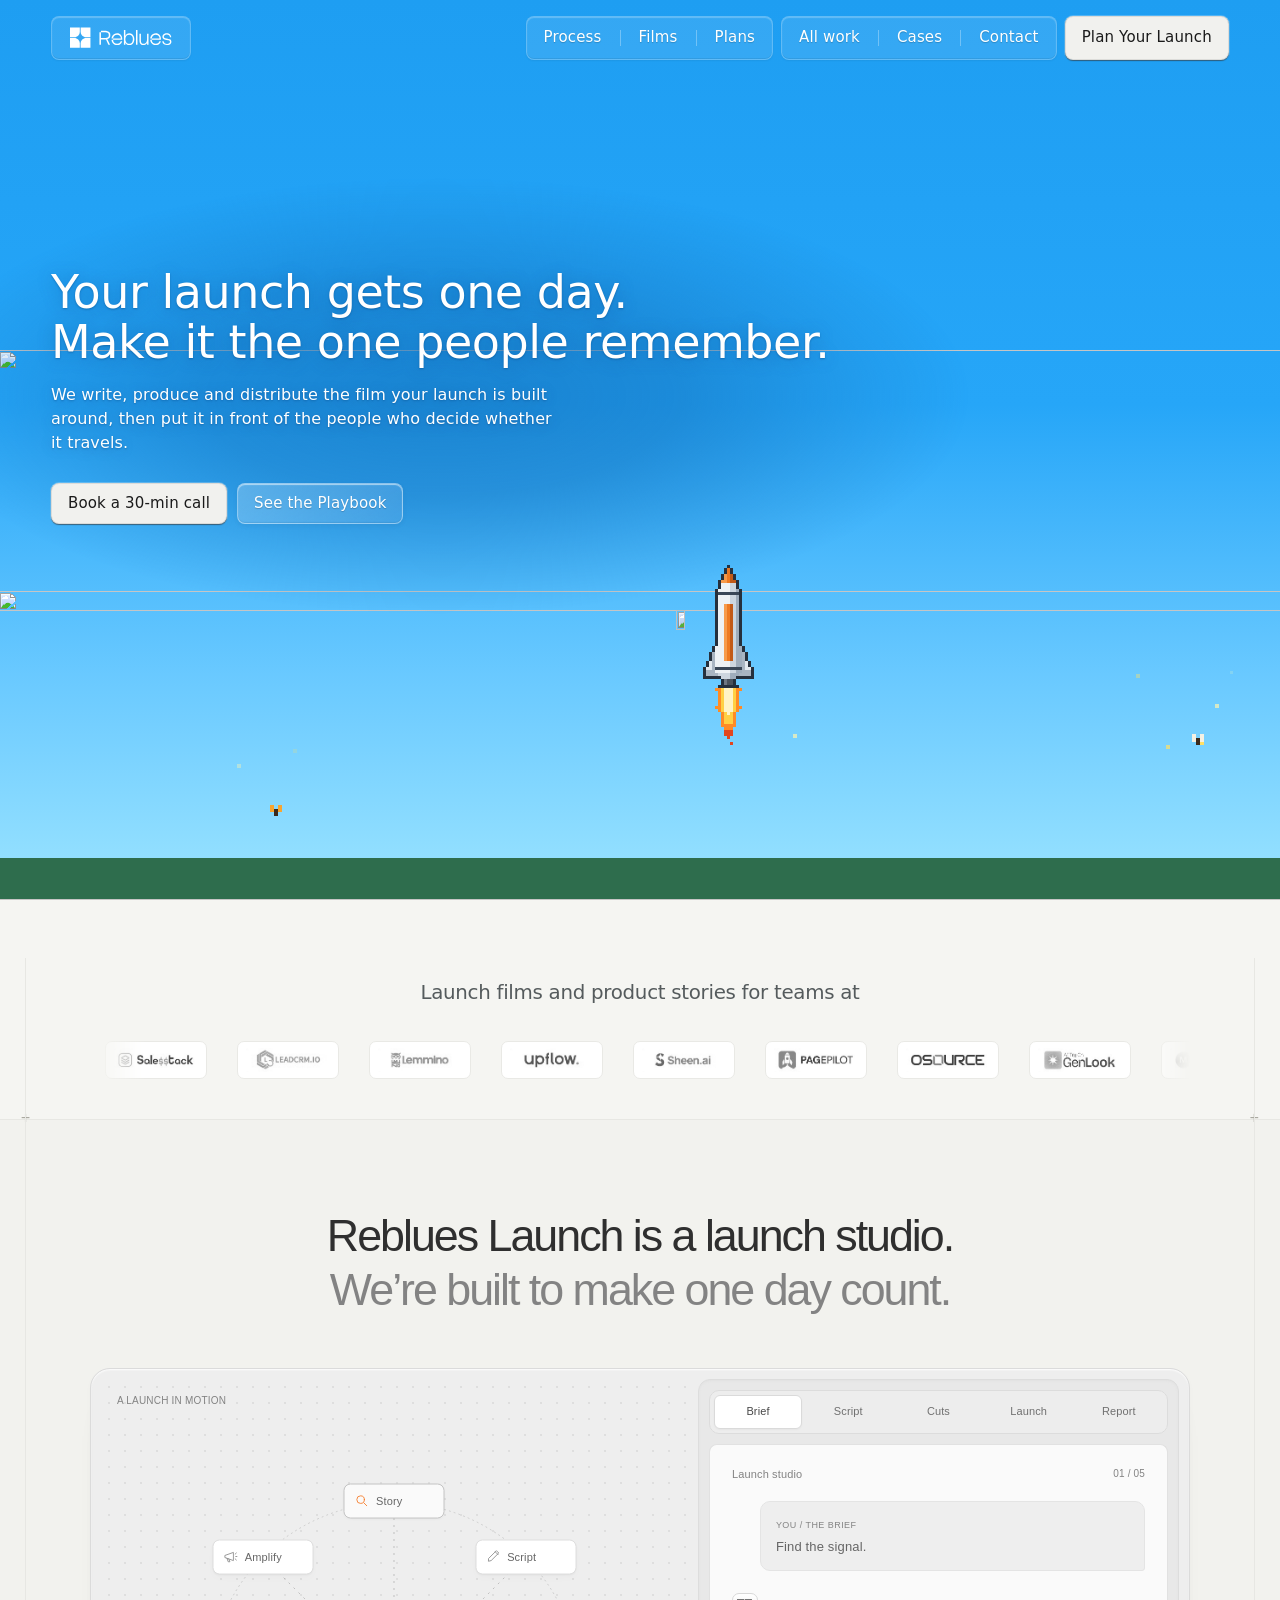
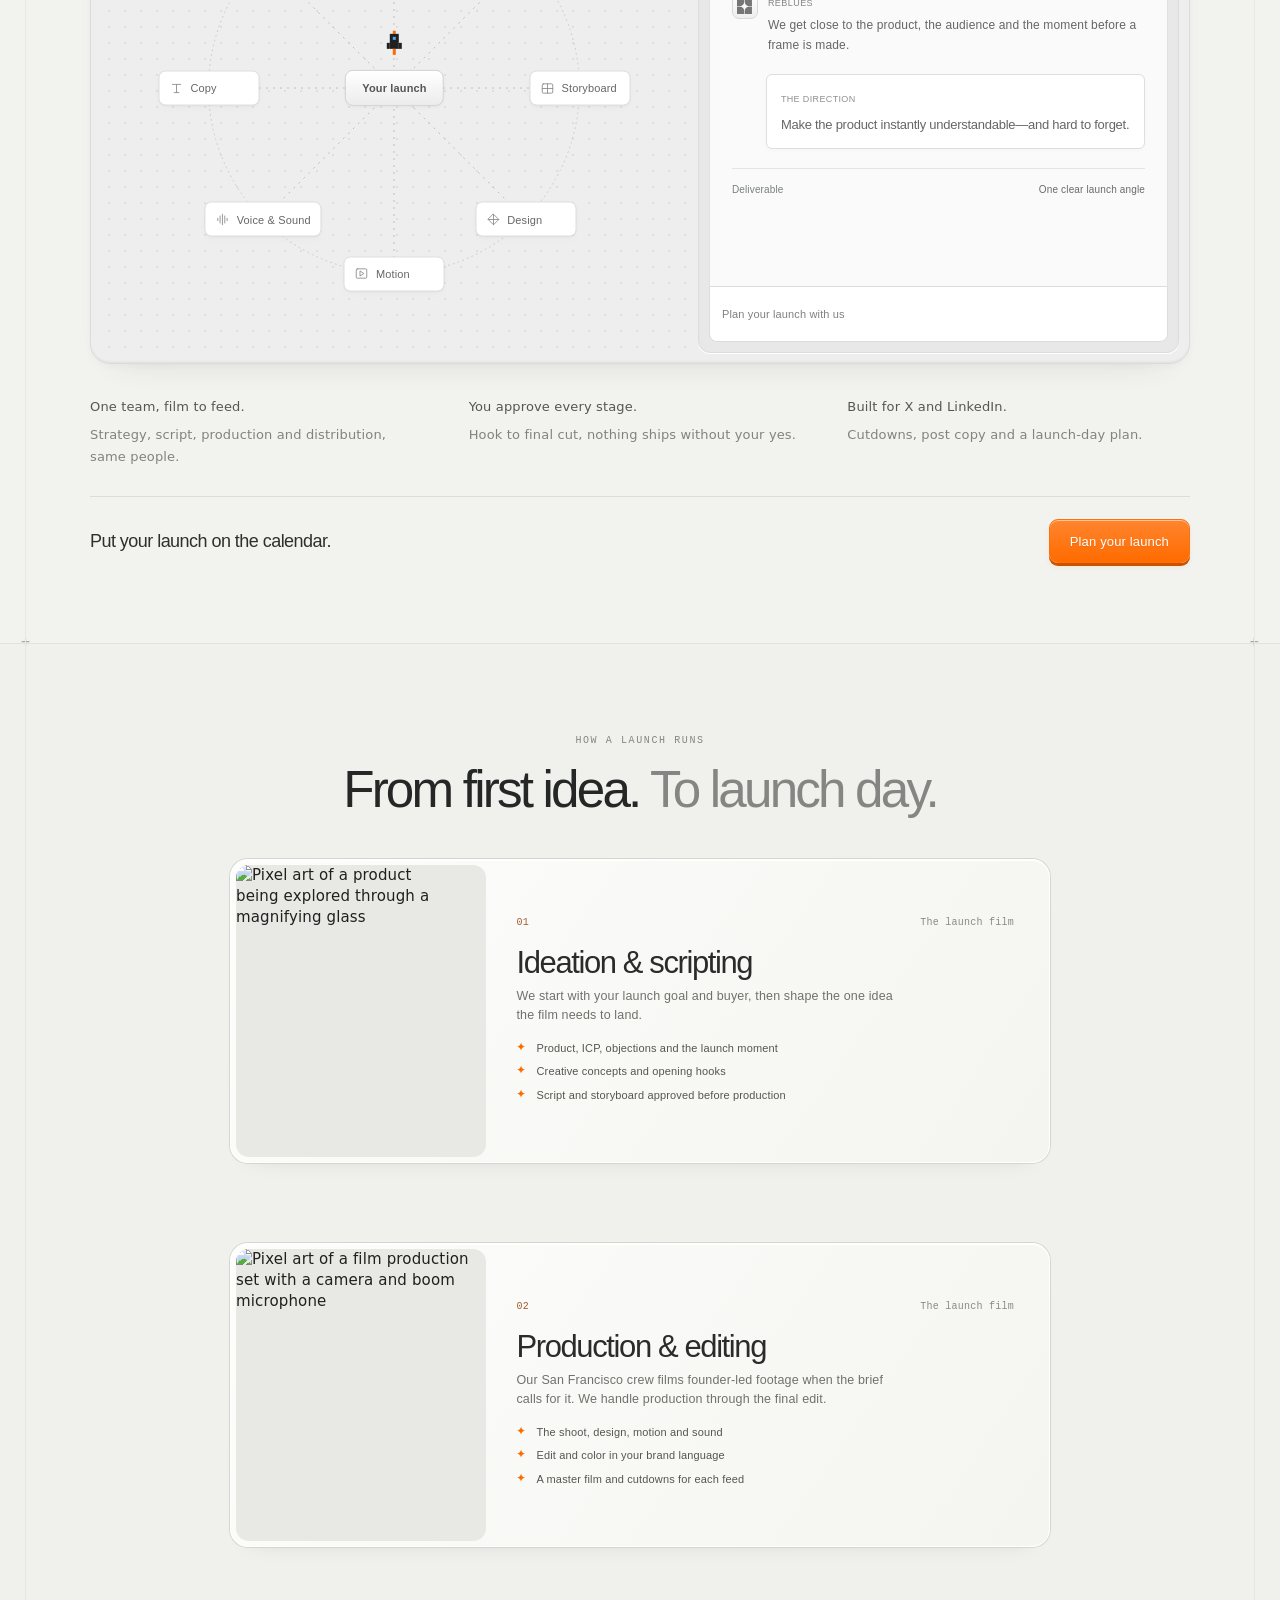
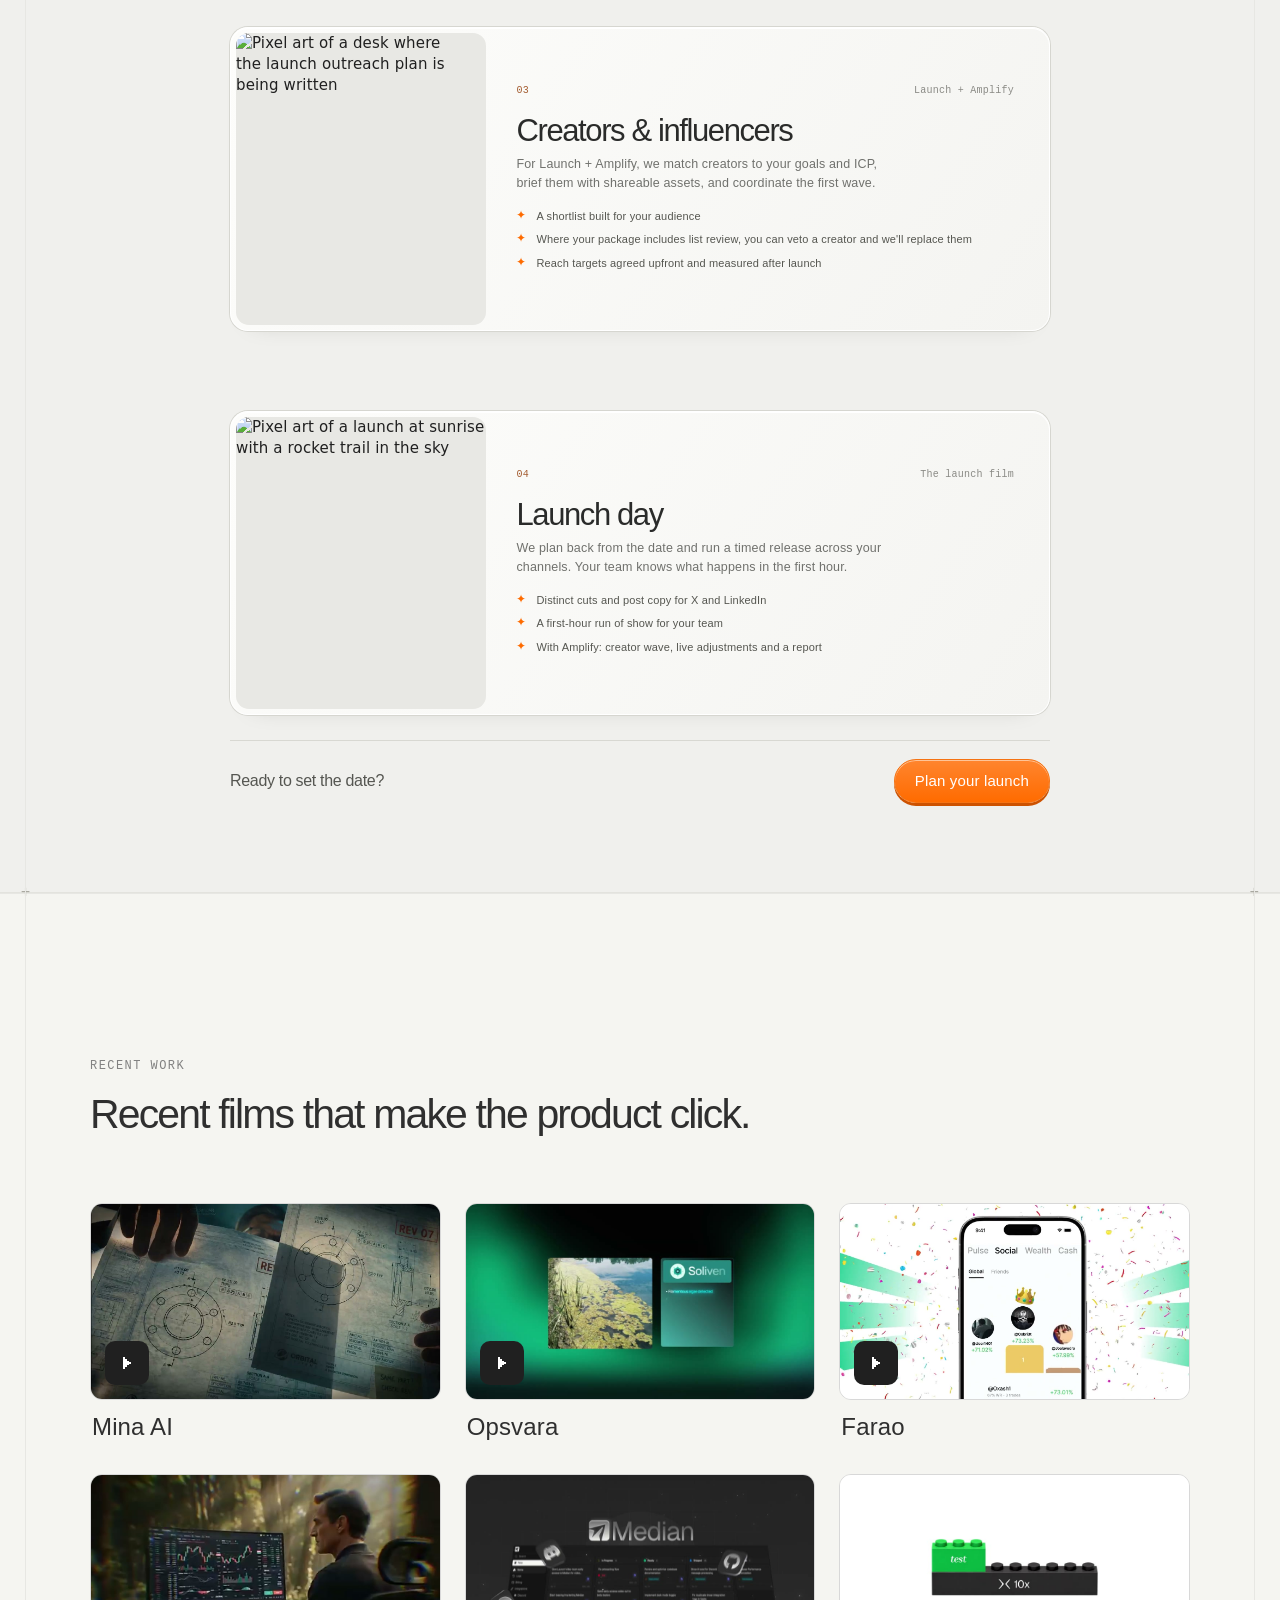
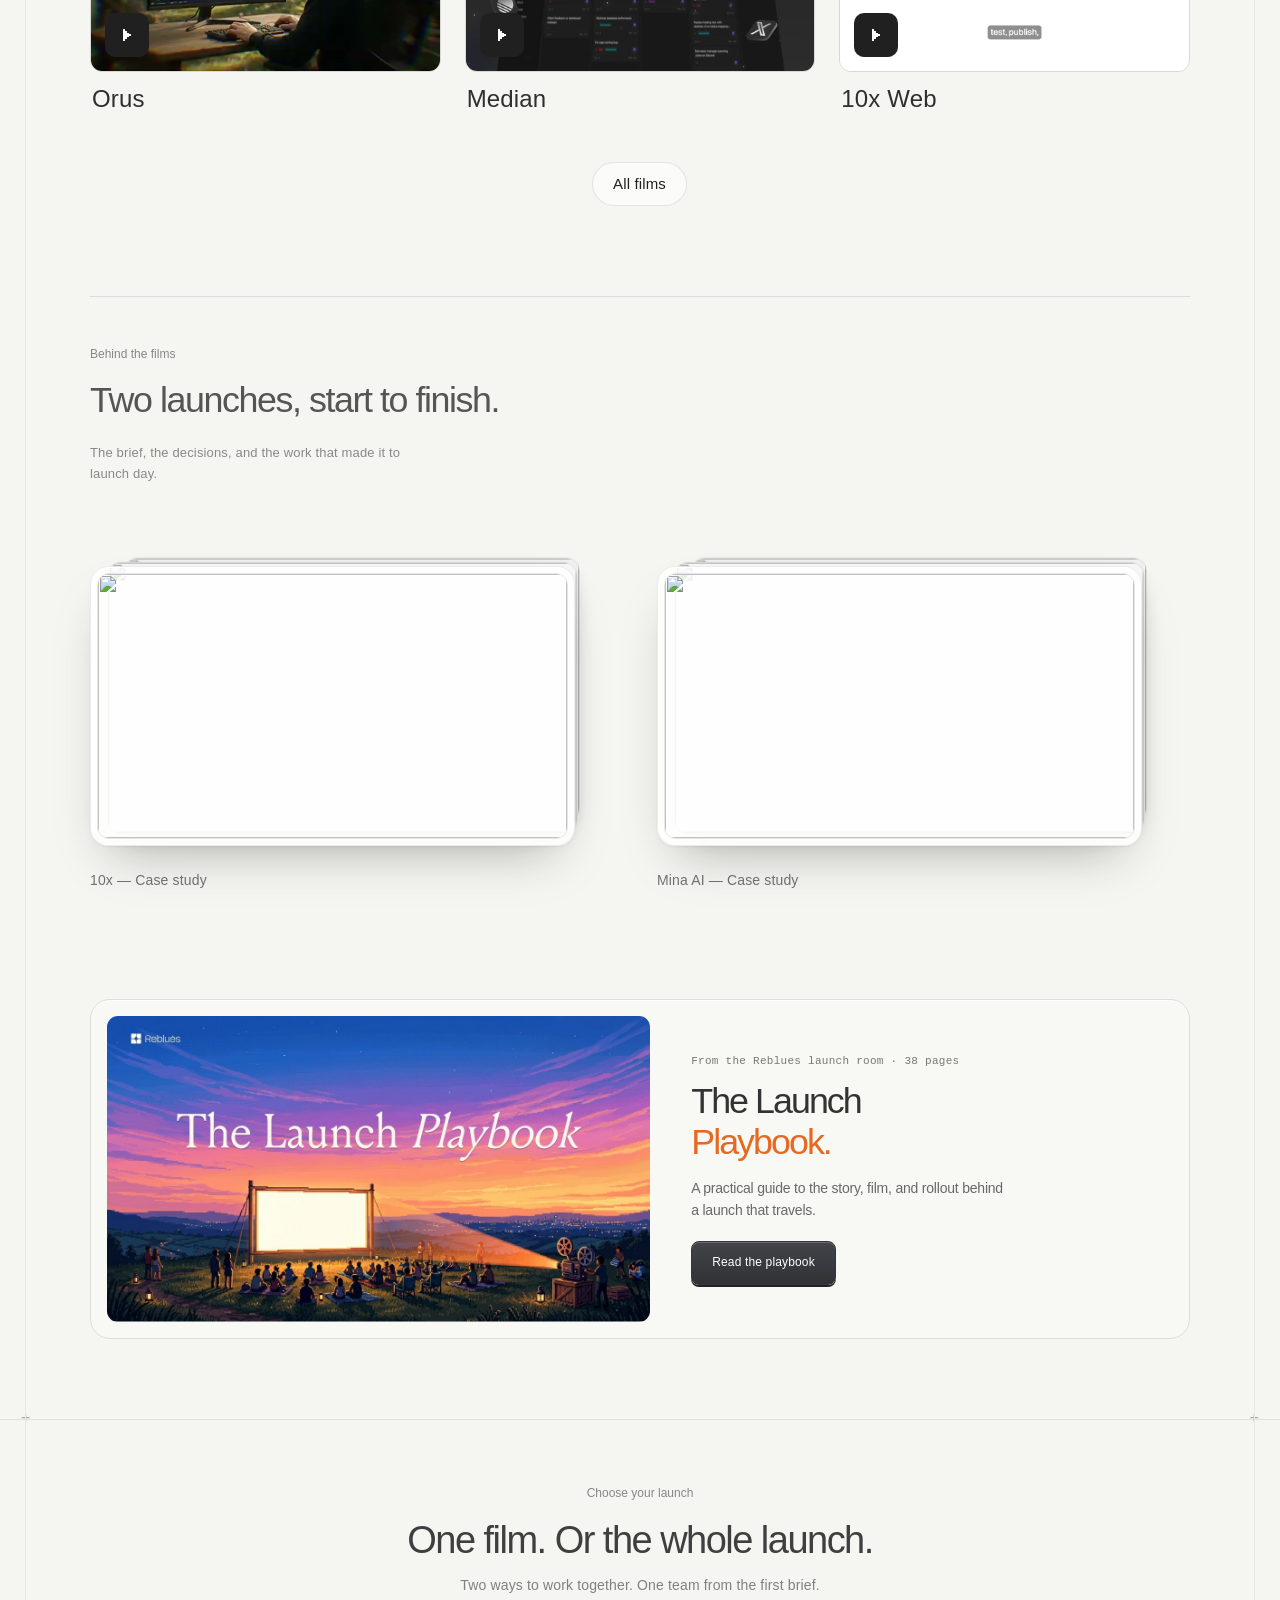
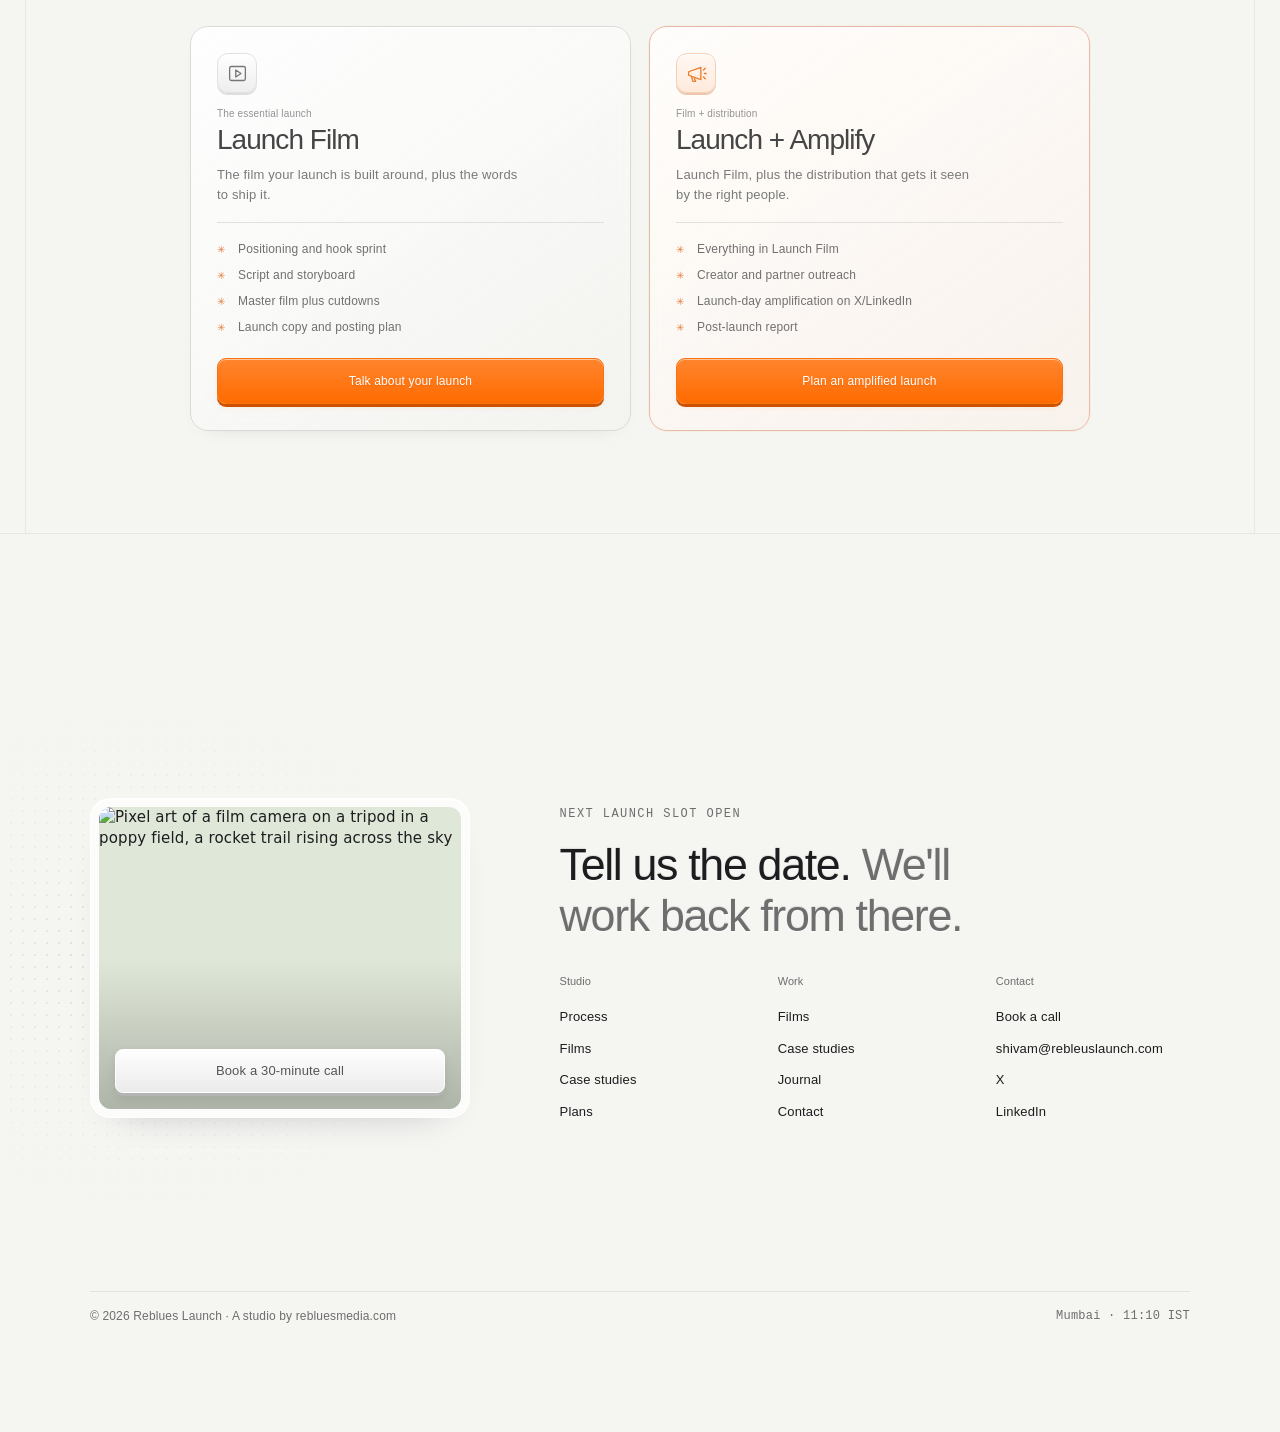
==== reblues-launch-site/index.html @ 5c29967d "Add footer email and social metadata" ====
<!DOCTYPE html><html lang="en"><head>
    <meta charset="utf-8"/>
    <meta http-equiv="Content-Security-Policy" content="default-src &#39;self&#39;; script-src &#39;self&#39; &#39;unsafe-inline&#39; https://unpkg.com/gsap@3.12.5/ https://unpkg.com/lenis@1.1.13/; style-src &#39;self&#39; &#39;unsafe-inline&#39; https://fonts.googleapis.com https://cdn.jsdelivr.net/npm/@fontsource/; font-src &#39;self&#39; https://fonts.gstatic.com https://cdn.jsdelivr.net/npm/@fontsource/; img-src &#39;self&#39; data: blob: https://ocoqzvxhrwnqsrifcraw.supabase.co; media-src &#39;self&#39; blob: https://ocoqzvxhrwnqsrifcraw.supabase.co; connect-src &#39;self&#39;; frame-src &#39;none&#39;; child-src &#39;none&#39;; object-src &#39;none&#39;; base-uri &#39;none&#39;; form-action https://calendly.com"/>
    <meta name="referrer" content="strict-origin-when-cross-origin"/>
    <meta name="viewport" content="width=device-width, initial-scale=1"/>
    <title>Reblues Launch — Launch Films &amp; Distribution for Tech Companies</title>
    <meta name="description" content="Reblues Launch is a launch studio for tech companies. We shape the story, produce the film, and plan distribution for launch day across X and LinkedIn."/>
    <meta name="robots" content="index, follow, max-image-preview:large"/>
    <meta name="theme-color" content="#f5f5f2"/>
    <link rel="canonical" href="https://www.reblueslaunch.com/"/>
    <meta property="og:type" content="website"/>
    <meta property="og:site_name" content="Reblues Launch"/>
    <meta property="og:url" content="https://www.reblueslaunch.com/"/>
    <meta property="og:title" content="Reblues Launch — Launch Films Built to Travel"/>
    <meta property="og:description" content="Story, production, and launch-day distribution for tech companies."/>
    <meta property="og:image" content="https://www.reblueslaunch.com/assets/social-card.png"/>
    <meta property="og:image:width" content="1200"/>
    <meta property="og:image:height" content="630"/>
    <meta property="og:image:alt" content="Reblues Launch — launch films built to travel"/>
    <meta name="twitter:card" content="summary_large_image"/>
    <meta name="twitter:title" content="Reblues Launch — Launch Films Built to Travel"/>
    <meta name="twitter:description" content="Story, production, and launch-day distribution for tech companies."/>
    <meta name="twitter:image" content="https://www.reblueslaunch.com/assets/social-card.png"/>
    <link rel="icon" href="assets/reblues-mark-orange.svg" type="image/svg+xml"/>
    <link rel="preconnect" href="https://ocoqzvxhrwnqsrifcraw.supabase.co" crossorigin=""/>
    <link rel="preconnect" href="https://ocoqzvxhrwnqsrifcraw.supabase.co"/>
    <link rel="preconnect" href="https://fonts.googleapis.com"/>
    <link rel="preconnect" href="https://fonts.gstatic.com" crossorigin=""/>
    <link rel="preload" as="image" href="https://ocoqzvxhrwnqsrifcraw.supabase.co/storage/v1/object/public/launch-films/site/far-nopad.webp" fetchpriority="high"/>
    <link rel="preload" as="image" href="https://ocoqzvxhrwnqsrifcraw.supabase.co/storage/v1/object/public/launch-films/site/22c00292af.webp" fetchpriority="high"/>
    <link rel="stylesheet" href="https://fonts.googleapis.com/css2?family=Inter:wght@400..600&amp;family=Inter+Tight:wght@300..600&amp;family=Manrope:wght@400..700&amp;family=IBM+Plex+Mono:wght@400;500&amp;display=swap"/>
    <link rel="stylesheet" href="https://cdn.jsdelivr.net/npm/@fontsource/departure-mono@5/index.css"/>
    <style>/* Hark's design tokens and component styles. Each component's rules follow its @component comment. style-gates: data */

/* @component foundations */
:root {
  color-scheme: light dark;

  --text-primary: light-dark(#1d1d1f, #f5f5f7);         /* body text */
  --text-secondary: light-dark(#636366, #a1a1a6);       /* supporting grey text */
  --text-tertiary: light-dark(#1d1d1f4d, #f5f5f74d);    /* hollow dots, faint marks; never body text */
  --text-primary-on: light-dark(#f5f5f7, #1d1d1f);      /* text on --fill-primary */
  --text-secondary-on: light-dark(#aeaeb2, #5c5c60);    /* grey text on --fill-primary */
  --fill-primary: light-dark(#1d1d1f, #f5f5f7);         /* the strong fill: solid chips, the nav, the badge */
  --fill-primary-on: light-dark(#f5f5f7, #1d1d1f);      /* the page background */
  --fill-secondary: light-dark(#1d1d1f80, #f5f5f780);
  --fill-tertiary: light-dark(#e8e8ea, #2a2a2d);        /* the grey card, panel and row tint */
  --fill-segment: light-dark(#3a3a3c, #e2e2e4);         /* the nav's tab track */
  --fill-system-green: #00a665;                         /* status: done, ready */
  --fill-system-orange: #ff4d00;                        /* status: now, current */
  --fill-system-red: light-dark(#da2f35, #f1555b);      /* status: blocked, error */
  --transparent-primary: light-dark(#1d1d1f4d, #f5f5f74d);
  --stroke-primary: light-dark(#1d1d1f24, #f5f5f724);   /* strong hairline */
  --stroke-secondary: light-dark(#1d1d1f12, #f5f5f712); /* faint hairline between rows */
  --stroke-primary-on: light-dark(#f5f5f71a, #1d1d1f1a);
  --stroke-composer: light-dark(#f5f5f780, #1d1d1f80);  /* the callout's glass edge */
  --stroke-system-orange: #ff4d0026;
  --hover-wash: light-dark(#1d1d1f0d, #f5f5f70d);
  --hover-wash-primary-on: light-dark(#f9f9fa26, #1d1d1f14);

  /* The hero is light text over a dark photo in both themes. */
  --hero-surface: #161f39;
  --hero-text: #f5f5f7;
  --hero-text-muted: #f5f5f7cc;
  --hero-scrim-strong: rgb(22 31 57 / 0.78);
  --hero-scrim-soft: rgb(22 31 57 / 0.3);
  --hero-scrim-side: rgb(22 31 57 / 0.45);
  --hero-glass: rgb(22 31 57 / 0.42);
  --hero-glass-faint: rgb(22 31 57 / 0.35);
  --hero-glass-stroke: rgb(245 245 247 / 0.28);

  --mat-regular: light-dark(rgb(255 255 255 / 0.56), rgb(29 29 31 / 0.55));
  --mat-thin: light-dark(rgb(255 255 255 / 0.22), rgb(29 29 31 / 0.4));
  --mat-agent: light-dark(rgb(255 255 255 / 0.84), rgb(29 29 31 / 0.66));
  --mat-inverse: color-mix(in srgb, var(--fill-primary) 86%, transparent);  /* the nav: dark on light, light on dark */
  --hark-blur: blur(50px) saturate(1.6);
  --hark-shadow: 0 8px 40px #1d1d1f1f;

  --sans: "GT Standard", "GT Standard L", "Geist", -apple-system, BlinkMacSystemFont, "Helvetica Neue", sans-serif;
  --lh: 1.3;                                            /* every text style is 130% */
  --weight-light: 300;
  --weight-regular: 400;
  --weight-medium: 500;
  --weight-bold: 600;
  --size-caption: 12px;                                 /* the smallest text allowed */
  --size-meta: 13px;
  --size-small: 14px;
  --size-body: 15px;
  --size-prose: 16px;
  --size-heading: 20px;
  --size-figure: clamp(24px, 3vw, 32px);
  --size-title: clamp(26px, 3vw, 32px);
  --size-display: clamp(34px, 5vw, 48px);
  --size-lede: clamp(16px, 1.7vw, 20px);

  --type-caption: var(--weight-regular) var(--size-caption)/var(--lh) var(--sans);
  --type-tag: var(--weight-medium) var(--size-caption)/var(--lh) var(--sans);
  --type-small: var(--weight-regular) var(--size-small)/var(--lh) var(--sans);
  --type-label: var(--weight-medium) var(--size-small)/var(--lh) var(--sans);
  --type-body: var(--weight-regular) var(--size-body)/var(--lh) var(--sans);
  --type-body-strong: var(--weight-medium) var(--size-body)/var(--lh) var(--sans);
  --type-heading: var(--weight-medium) var(--size-heading)/var(--lh) var(--sans);
  --type-lede: var(--weight-medium) var(--size-lede)/var(--lh) var(--sans);
  --type-figure: var(--weight-regular) var(--size-figure)/var(--lh) var(--sans);
  --type-title: var(--weight-regular) var(--size-title)/var(--lh) var(--sans);
  --type-display: var(--weight-medium) var(--size-display)/var(--lh) var(--sans);
  --type-numeral: var(--weight-regular) 48px/1 var(--sans);

  --r-s: 12px;
  --r-m: 16px;
  --r-l: 24px;
  --r-xl: 32px;
  --r-pill: 100px;

  --ease-out: cubic-bezier(0.23, 1, 0.32, 1);
  --dur-quick: 160ms;
  --dur-draw: 1400ms;

  --page-max: 1120px;
  --gutter: clamp(16px, 3vw, 32px);                     /* the page's side padding */
  --tap: 44px;                                          /* the smallest touch target */
}
:root[data-theme="light"] { color-scheme: light; }
:root[data-theme="dark"] { color-scheme: dark; }

* { box-sizing: border-box; }
html { -webkit-text-size-adjust: 100%; scroll-behavior: smooth; }
@media (prefers-reduced-motion: reduce) { html { scroll-behavior: auto; } }

body {
  margin: 0;
  background: var(--fill-primary-on);
  color: var(--text-primary);
  font: var(--type-body);
  -webkit-font-smoothing: antialiased;
  overflow-x: hidden;
}

img { max-width: 100%; display: block; }
figure { margin-inline: 0; }
a { color: inherit; }
b, strong { font-weight: var(--weight-bold); }
p { margin: 0; text-wrap: pretty; }
h1, h2, h3 { margin: 0; text-wrap: balance; }
small { font-size: max(var(--size-caption), 0.85em); }
.sub { color: var(--text-secondary); }

:focus-visible { outline: 2px solid var(--fill-primary); outline-offset: 3px; border-radius: 6px; }

/* @component page */
.page {
  max-width: var(--page-max);
  margin: 0 auto;
  padding-inline: var(--gutter);
  padding-block: 12px 40px;
  display: grid;
  grid-template-columns: minmax(0, 1fr);
  gap: 16px;
}
.main { display: grid; grid-template-columns: minmax(0, 1fr); gap: 16px; min-width: 0; }

.glass {
  background: var(--mat-inverse);
  -webkit-backdrop-filter: var(--hark-blur);
  backdrop-filter: var(--hark-blur);
  border: 1px solid var(--stroke-primary-on);
}
.nav {
  position: sticky;
  top: calc(env(safe-area-inset-top, 0px) + 12px);
  z-index: 20;
  justify-self: center;
  max-width: 100%;
  display: flex;
  align-items: center;
  gap: 6px;
  padding: 5px;
  border-radius: var(--r-pill);
  box-shadow: var(--hark-shadow);
}
.nav :focus-visible { outline-color: var(--fill-primary-on); }
.seg {
  display: flex;
  min-width: 0;
  overflow-x: auto;
  scrollbar-width: none;
  border-radius: var(--r-pill);
  background: var(--fill-segment);
}
.seg::-webkit-scrollbar { display: none; }
.seg a {
  flex: none;
  padding: 8px 14px;
  border-radius: var(--r-pill);
  font: var(--type-label);
  color: var(--text-secondary-on);
  text-decoration: none;
  white-space: nowrap;
}
.seg a:hover { color: var(--text-primary-on); }
/* The active tab carries its own fill so its text is measured against it. */
.seg a[aria-current="true"] { background: var(--fill-primary-on); color: var(--text-primary); }
.theme-btn {
  flex: none;
  width: 36px; height: 36px;
  display: grid;
  place-items: center;
  border: 0;
  border-radius: 50%;
  background: var(--hover-wash-primary-on);
  color: var(--text-primary-on);
  cursor: pointer;
}
.theme-btn:hover { box-shadow: inset 0 0 0 100px var(--hover-wash-primary-on); }
.theme-btn::before { content: ""; width: 14px; height: 14px; border-radius: 50%; box-shadow: inset 0 0 0 1.5px currentColor; background: linear-gradient(to right, light-dark(currentColor, transparent) 50%, light-dark(transparent, currentColor) 50%); }
@media (max-width: 599px) {
  .seg a { display: flex; align-items: center; min-height: var(--tap); }
  .theme-btn { width: var(--tap); height: var(--tap); }
}

/* @component footer */
.foot {
  display: flex;
  flex-wrap: wrap;
  align-items: center;
  justify-content: space-between;
  gap: 16px 24px;
  padding-top: 24px;
  border-top: 1px solid var(--stroke-secondary);
  font-size: var(--size-small);
  color: var(--text-secondary);
}
.foot strong { color: var(--text-primary); }
.foot nav { display: flex; flex-wrap: wrap; gap: 6px; }
.foot nav a {
  padding: 6px 12px;
  border-radius: var(--r-pill);
  background: var(--fill-tertiary);
  color: var(--text-primary);
  font: var(--type-tag);
  text-decoration: none;
}
.foot nav a:hover { box-shadow: inset 0 0 0 100px var(--hover-wash); }
.badge {
  display: inline-flex;
  align-items: center;
  gap: 10px;
  padding: 12px 16px;
  border-radius: var(--r-xl);
  background: var(--fill-primary);
  color: var(--text-primary-on);
  box-shadow: var(--hark-shadow);
  font: var(--weight-medium) var(--size-body)/1.1 var(--sans);
  text-decoration: none;
}
.badge:hover { box-shadow: var(--hark-shadow), inset 0 0 0 100px var(--hover-wash-primary-on); }
.hark-mark { display: inline-grid; place-items: center; }
.hark-mark svg { display: block; }
@media (max-width: 599px) {
  .foot nav a { display: inline-flex; align-items: center; min-height: var(--tap); min-width: var(--tap); }
  .badge { min-height: var(--tap); }
}

/* @component chip */
.chip {
  display: inline-flex;
  align-items: center;
  gap: 6px;
  padding: 4px 10px 4px 8px;
  border-radius: var(--r-pill);
  font: var(--type-tag);
  max-width: 100%;
  background: var(--fill-tertiary);
  color: var(--text-secondary);
  vertical-align: middle;
}
.chip::before {
  content: "";
  width: 7px; height: 7px;
  border-radius: 50%;
  flex: none;
  box-shadow: inset 0 0 0 1.5px var(--text-tertiary);
}
.chip--solid { background: var(--fill-primary); color: var(--text-primary-on); }
.chip--solid::before { background: var(--fill-system-green); box-shadow: none; }
td .chip { white-space: nowrap; }
/* @component dot */
.dot {
  display: inline-flex;
  align-items: center;
  gap: 6px;
  margin-top: 4px;
  font: var(--type-tag);
  color: var(--text-primary);
}
.dot::before { content: ""; width: 7px; height: 7px; border-radius: 50%; background: var(--fill-system-green); }
tbody th .dot { display: flex; width: fit-content; }
/* @component pill */
.pill {
  display: inline-block;
  padding: 1px 8px;
  border-radius: var(--r-pill);
  background: var(--fill-tertiary);
  color: var(--text-secondary);
  font: var(--type-tag);
  white-space: normal;
  vertical-align: 1px;
}
/* @component button, link and links */
.btn {
  display: inline-flex;
  align-items: center;
  gap: 6px;
  min-height: 30px;
  padding: 5px 12px;
  border-radius: var(--r-s);
  background: var(--fill-primary-on);
  color: var(--text-primary);
  border: 1px solid var(--stroke-primary);
  font: var(--type-tag);
  text-decoration: none;
  max-width: 100%;
  transition: box-shadow var(--dur-quick) ease;
}
.btn:hover { box-shadow: inset 0 0 0 100px var(--hover-wash); }
.btn[target="_blank"]::after { content: none; }
.link {
  color: var(--text-primary);
  text-decoration: underline;
  text-decoration-color: var(--stroke-primary);
  text-underline-offset: 3px;
  max-width: 100%;
  overflow-wrap: anywhere;
}
.link:hover { text-decoration-color: currentColor; }
.links { display: flex; flex-wrap: wrap; gap: 8px; }
@media (pointer: coarse), (max-width: 599px) { .btn { min-height: var(--tap); padding-inline: 14px; } }
@media (max-width: 599px) {
  .link { display: inline-flex; align-items: center; min-width: var(--tap); min-height: var(--tap); margin: -13px 0; vertical-align: middle; }
}
/* @component text and fineprint */
.prose { display: grid; gap: 12px; max-width: 68ch; font-size: var(--size-prose); }
.fineprint { font-size: var(--size-small); color: var(--text-secondary); max-width: 70ch; }
/* @component hero */
.hero {
  position: relative;
  min-height: clamp(460px, 64vh, 660px);
  border-radius: var(--r-xl);
  overflow: hidden;
  display: flex;
  align-items: flex-end;
  color: var(--hero-text);
  isolation: isolate;
  box-shadow: var(--hark-shadow);
  background: var(--hero-surface);
}
/* Without a photo the hero is as tall as its copy, so the callout sits beside the copy instead of over it. */
.hero:not(:has(.hero__img)) { min-height: 0; background: var(--hero-surface) center / cover no-repeat; }
.hero:not(:has(.hero__img))::after { background: linear-gradient(to right, var(--hero-scrim-side) 0%, transparent 60%); }
@media (min-width: 761px) {
  .hero:not(:has(.hero__img)) > .callout { position: static; flex: none; align-self: flex-start; margin: clamp(16px, 2.4vw, 24px) clamp(16px, 2.4vw, 24px) clamp(16px, 2.4vw, 24px) auto; }
}
.hero__img {
  position: absolute;
  inset: 0;
  width: 100%;
  height: 100%;
  object-fit: cover;
  object-position: 40% 60%;
  z-index: -2;
}
.hero::after {
  content: "";
  position: absolute;
  inset: 0;
  z-index: -1;
  background:
    linear-gradient(to top, var(--hero-scrim-strong) 0%, var(--hero-scrim-soft) 42%, transparent 66%),
    linear-gradient(to right, var(--hero-scrim-side) 0%, transparent 60%);
}
.hero__copy {
  display: grid;
  gap: 14px;
  max-width: 40rem;
  padding: clamp(24px, 4vw, 48px);
  padding-bottom: clamp(28px, 3.4vw, 44px);
}
.hero__eyebrow {
  justify-self: start;
  padding: 6px 12px;
  border-radius: var(--r-pill);
  background: var(--hero-glass);
  border: 1px solid var(--hero-glass-stroke);
  -webkit-backdrop-filter: var(--hark-blur);
  backdrop-filter: var(--hark-blur);
  font: var(--type-label);
}
.hero h1 { font: var(--type-display); letter-spacing: 0; }
.hero h1 em { font-style: normal; }
.hero__sub { font: var(--type-lede); max-width: 34ch; }
.hero__meta { font-size: var(--size-small); color: var(--hero-text-muted); }
.hero__credit {
  position: absolute;
  right: clamp(20px, 3vw, 32px);
  bottom: 16px;
  padding: 4px 10px;
  border-radius: var(--r-pill);
  background: var(--hero-glass-faint);
  -webkit-backdrop-filter: var(--hark-blur);
  backdrop-filter: var(--hark-blur);
  font: var(--type-caption);
  color: var(--hero-text-muted);
}
.hero > .callout {
  position: absolute;
  top: clamp(16px, 2.4vw, 24px);
  right: clamp(16px, 2.4vw, 24px);
  width: min(320px, calc(100% - 32px));
}
@media (max-width: 760px) {
  .hero { flex-direction: column; justify-content: flex-end; align-items: stretch; min-height: 0; }
  .hero__img { object-position: 22% 50%; }
  .hero__copy { padding-top: 260px; padding-bottom: 28px; }
  .hero:not(:has(.hero__img)) .hero__copy { padding-top: clamp(24px, 4vw, 48px); }
  .hero__credit { top: 16px; right: 16px; bottom: auto; }
  .hero > .callout { position: static; width: auto; margin: 0 12px 12px; }
}
/* @component callout */
.callout {
  max-width: 420px;
  display: grid;
  gap: 10px;
  padding: 16px 18px 18px;
  border-radius: var(--r-l);
  background: var(--mat-agent);
  -webkit-backdrop-filter: var(--hark-blur);
  backdrop-filter: var(--hark-blur);
  border: 1px solid var(--stroke-composer);
  box-shadow: var(--hark-shadow);
  color: var(--text-primary);
  font-size: var(--size-small);
}
.callout__head { display: flex; align-items: center; gap: 8px; color: var(--text-secondary); font-weight: var(--weight-medium); }
.callout__head svg { color: var(--text-primary); }
.callout__lead { font-size: var(--size-body); }
.callout .fineprint { font-size: var(--size-caption); }
.callout .btn { justify-self: start; }
/* @component stats */
.stats { display: grid; grid-auto-flow: column; grid-auto-columns: minmax(0, 1fr); padding-top: 8px; }
.stat {
  display: grid;
  grid-template-rows: 1fr auto;
  gap: 4px;
  padding: 12px 24px;
  border-left: 1px solid var(--stroke-secondary);
}
.stat:first-child { border-left: 0; padding-left: 0; }
.stat__fig { font: var(--type-figure); font-variant-numeric: tabular-nums; }
.stat__label { font-size: var(--size-small); color: var(--text-secondary); }
@media (max-width: 760px) {
  .stats { grid-auto-flow: row; grid-template-columns: auto minmax(0, 1fr); column-gap: 12px; padding-top: 0; }
  .stat { grid-column: 1 / -1; grid-template-columns: subgrid; align-items: baseline; gap: 12px; padding: 14px 0; border-left: 0; border-top: 1px solid var(--stroke-secondary); }
  .stat:first-child { border-top: 0; }
}
/* @component section */
.section {
  padding-block: clamp(40px, 6vw, 72px) clamp(16px, 2vw, 24px);
  border-top: 1px solid var(--stroke-secondary);
  scroll-margin-top: calc(env(safe-area-inset-top, 0px) + 72px); /* Clears the sticky .nav: its top offset plus its tallest height, 56px. */
  min-width: 0;
}
.section > * + * { margin-top: clamp(20px, 2.4vw, 28px); }
.section > .head + * { margin-top: 0; }
.head {
  display: grid;
  grid-template-columns: minmax(0, 1.65fr) minmax(0, 1fr);
  gap: 10px 40px;
  align-items: end;
  margin-bottom: clamp(24px, 3vw, 36px);
}
.head__eyebrow { grid-column: 1 / -1; font: var(--type-label); color: var(--text-secondary); }
.head h2 { font: var(--type-title); }
.head__sub { justify-self: end; font-size: var(--size-body); color: var(--text-secondary); max-width: 44ch; text-align: right; }
@media (max-width: 900px) { .head { grid-template-columns: 1fr; } .head__sub { justify-self: start; text-align: left; } }
/* @component table */
.table-wrap { margin-inline: -12px; padding-inline: 12px; overflow-x: auto; }
table { width: 100%; border-collapse: collapse; font: var(--type-small); font-variant-numeric: tabular-nums; }
caption { text-align: left; font: var(--type-caption); color: var(--text-secondary); padding: 0 0 10px; }
th, td { text-align: left; vertical-align: top; padding: 12px; border-bottom: 1px solid var(--stroke-secondary); }
th:first-child, td:first-child { padding-left: 0; }
th:last-child, td:last-child { padding-right: 0; }
thead th {
  font: var(--type-tag);
  color: var(--text-secondary);
  border-bottom-color: var(--stroke-primary);
  padding-top: 0;
  padding-bottom: 8px;
  white-space: nowrap;
}
tbody th { font-weight: var(--weight-bold); }
tbody tr:last-child > * { border-bottom: 0; }
.rowhead { white-space: nowrap; }
td small, th small { display: block; font: var(--type-caption); color: var(--text-secondary); margin-top: 2px; }
td.num { font-weight: var(--weight-bold); white-space: nowrap; }
td.num small { white-space: normal; }
.muted { color: var(--text-secondary); }
tr.is-highlight > * { background: var(--fill-tertiary); }
tr.is-highlight > :first-child { box-shadow: -12px 0 var(--fill-tertiary); }
tr.is-highlight > :last-child { box-shadow: 12px 0 var(--fill-tertiary); }
.after-table { margin-top: 20px; padding-inline: 12px; }
@media (max-width: 599px) {
  .table-wrap table, .table-wrap tbody, .table-wrap tr, .table-wrap th, .table-wrap td { display: block; }
  .table-wrap thead { display: none; }
  .table-wrap caption { display: block; text-align: left; }
  .table-wrap tbody tr { padding: 12px 0; border-bottom: 1px solid var(--stroke-secondary); }
  .table-wrap tbody tr.is-highlight { margin-inline: -12px; padding-inline: 12px; background: var(--fill-tertiary); }
  .table-wrap tbody tr.is-highlight > * { background: none; box-shadow: none; }
  .table-wrap tbody tr > * { border-bottom: 0; padding: 2px 0; }
  .table-wrap tbody td.is-empty { display: none; }
  .table-wrap tbody td[data-label] { display: grid; grid-template-columns: minmax(0, 8em) minmax(0, 1fr); column-gap: 12px; }
  .table-wrap tbody td[data-label]::before { content: attr(data-label) " "; color: var(--text-secondary); font-size: var(--size-caption); }
  .rowhead { white-space: normal; }
}
/* @component compare */
.compare { margin-inline: -12px; overflow-x: auto; scroll-snap-type: x mandatory; }
.compare table { table-layout: fixed; min-width: calc(var(--compare-cols, 3) * 200px); }
.compare th, .compare td { scroll-snap-align: start; padding-inline: 12px; }
.compare thead th { font: var(--type-body-strong); color: var(--text-primary); white-space: normal; padding-top: 0; padding-bottom: 14px; border-bottom-color: var(--stroke-secondary); }
/* On light tiles a white product backdrop blends into the grey. */
.compare__media { position: relative; display: grid; grid-template: minmax(0, 1fr) / minmax(0, 1fr); place-items: center; width: 100%; aspect-ratio: 4 / 3; max-height: 240px; margin: 0 0 12px; padding: 16px; border-radius: var(--r-m); background: var(--fill-tertiary); }
.compare__media img { max-width: 100%; max-height: 100%; mix-blend-mode: multiply; }
.compare thead th > .chip { display: flex; width: fit-content; margin-top: 8px; }
.compare:has(.compare__media) thead th:not(:has(.compare__media))::before { content: ""; display: block; width: 100%; aspect-ratio: 4 / 3; max-height: 240px; margin-bottom: 12px; border-radius: var(--r-m); background: var(--fill-tertiary); }
:root[data-theme="dark"] .compare__media img { mix-blend-mode: normal; border-radius: var(--r-s); }
@media (prefers-color-scheme: dark) { :root:not([data-theme="light"]) .compare__media img { mix-blend-mode: normal; border-radius: var(--r-s); } }
/* The header column shrinks to nothing on screen but stays in the table, so screen readers keep each value's row header. */
.js .compare tbody th[scope="row"], .js .compare thead td:first-child { width: 0; padding: 0; border: 0; overflow: hidden; clip-path: inset(50%); white-space: nowrap; }
.js .compare td[data-label]::before { content: attr(data-label); content: attr(data-label) / ""; display: block; margin-bottom: 4px; font: var(--type-caption); color: var(--text-secondary); }
@media (max-width: 599px) { .compare table { min-width: calc(var(--compare-cols, 3) * 68vw); } }
/* @component steps */
.step {
  display: grid;
  grid-template-columns: 112px minmax(0, 1fr) minmax(220px, 0.78fr);
  gap: 16px 28px;
  padding: 28px 0;
  border-bottom: 1px solid var(--stroke-secondary);
}
.step > * { min-width: 0; }
.steps > .step:last-child { border-bottom: 0; }
.step p + p { margin-top: 8px; }
.step__num { font: var(--type-numeral); color: var(--text-primary); font-variant-numeric: tabular-nums; }
.step__eyebrow { margin-top: 8px; font: var(--type-label); color: var(--text-secondary); }
.step h3 { font: var(--type-heading); margin-bottom: 12px; }
.step__pills { list-style: none; margin: 0 0 14px; padding: 0; display: flex; flex-wrap: wrap; gap: 6px; }
.step__pills li {
  padding: 4px 10px;
  border-radius: var(--r-pill);
  border: 1px solid var(--stroke-primary);
  font-size: var(--size-meta);
  color: var(--text-secondary);
  max-width: 100%;
}
.step__pills b { color: var(--text-primary); font-weight: var(--weight-bold); }
.step__panel {
  align-self: start;
  margin: 0;
  padding: 16px 18px;
  border-radius: var(--r-m);
  background: var(--fill-tertiary);
  font-size: var(--size-small);
}
.step__panel dt { font-size: var(--size-caption); color: var(--text-secondary); margin-bottom: 2px; }
.step__panel dd { margin: 0 0 12px; }
.step__panel dd:last-child { margin-bottom: 0; }
.step__panel .fineprint { display: block; margin-top: 6px; font-size: var(--size-caption); }
.step__panel .btn { margin-top: 8px; }
.step__figure { grid-column: 2 / span 2; margin: 0; }
.step__figure img { width: 100%; height: clamp(200px, 26vw, 320px); object-fit: cover; border-radius: var(--r-m); }
.step__figure figcaption { font-size: var(--size-caption); color: var(--text-secondary); padding-top: 10px; }
@media (min-width: 901px) {
  .step:not(:has(> .step__panel)) { grid-template-columns: 112px minmax(0, 1fr); }
  .step:not(:has(> .step__panel)) > .step__figure { grid-column: 2; }
}
@media (max-width: 900px) {
  .step { grid-template-columns: minmax(0, 1fr); gap: 14px; }
  .step__figure { grid-column: 1; }
  .step__intro { display: flex; align-items: baseline; gap: 14px; }
  .step__num { font-size: 40px; }
  .step__eyebrow { margin-top: 0; }
}
/* @component checklist */
.checklist { display: grid; grid-template-columns: minmax(0, 1.4fr) auto minmax(0, 1fr); column-gap: 20px; list-style: none; margin: 0; padding: 0; }
.checklist:not(:has(.checklist__note)) { grid-template-columns: minmax(0, 1fr) auto; }
.checklist > li {
  display: grid;
  grid-column: 1 / -1;
  grid-template-columns: subgrid;
  row-gap: 8px;
  align-items: center;
  padding: 14px 0;
  border-bottom: 1px solid var(--stroke-secondary);
}
.checklist > li:last-child { border-bottom: 0; }
.checklist__item { grid-column: 1; font-weight: var(--weight-bold); }
.checklist > li > .chip { grid-column: 2; justify-self: start; }
.checklist:not(:has(.checklist__note)) > li > .chip { justify-self: end; }
.checklist__item small { display: block; font-weight: var(--weight-regular); font-size: var(--size-caption); color: var(--text-secondary); margin-top: 2px; }
.checklist__note { grid-column: 3; font-size: var(--size-small); color: var(--text-secondary); }
.checklist > li.is-done .checklist__item { text-decoration: line-through; text-decoration-color: var(--text-tertiary); }
@media (max-width: 760px) {
  .checklist { grid-template-columns: minmax(0, 1fr) auto; }
  .checklist > li > .chip { justify-self: end; }
  .checklist__note { grid-column: 1 / -1; }
}
/* @component breakdown */
.breakdown { max-width: 720px; }
@media (min-width: 901px) { .section > .breakdown, .section > .aside { max-width: calc((100% - 40px) * 1.65 / 2.65); } }
.breakdown dl { margin: 0; }
.breakdown .row {
  display: flex;
  align-items: baseline;
  justify-content: space-between;
  gap: 16px;
  padding: 14px 0;
  border-bottom: 1px solid var(--stroke-secondary);
}
.breakdown dt { font-size: var(--size-body); }
.breakdown dt small { display: block; color: var(--text-secondary); font-size: var(--size-meta); margin-top: 2px; }
.breakdown dd { margin: 0; font-weight: var(--weight-bold); font-size: var(--size-body); white-space: nowrap; font-variant-numeric: tabular-nums; }
.breakdown .row--total {
  margin-top: -1px;
  padding: 18px 0 0;
  border-top: 1px solid var(--stroke-primary);
  border-bottom: 0;
  flex-wrap: wrap;
  align-items: baseline;
}
.breakdown .row--total dt { font: var(--type-body-strong); }
.breakdown .row--total dd { font: var(--type-figure); white-space: normal; }
.breakdown .fineprint { margin-top: 16px; }
/* @component pair */
.pair { display: grid; grid-template-columns: repeat(2, minmax(0, 1fr)); gap: clamp(20px, 3vw, 40px); align-items: start; }
.pair:has(> :is(.callout, .aside):last-child) { grid-template-columns: minmax(0, 1.65fr) minmax(0, 1fr); column-gap: 40px; }
.pair > .callout { max-width: none; }
@media (max-width: 760px) { .pair, .pair:has(> :is(.callout, .aside):last-child) { grid-template-columns: minmax(0, 1fr); } }
/* @component timeline */
.timeline { display: grid; grid-template-columns: 210px minmax(0, 1fr) auto; column-gap: 28px; list-style: none; margin-inline: 0; margin-bottom: 0; padding: 0; }
.timeline > li {
  display: grid;
  grid-column: 1 / -1;
  grid-template-columns: subgrid;
  row-gap: 8px;
  align-items: start;
  padding: 18px 0;
  border-bottom: 1px solid var(--stroke-secondary);
}
.timeline > li:first-child { padding-top: 0; }
.timeline > li:last-child { border-bottom: 0; padding-bottom: 0; }
.timeline__when { display: flex; align-items: baseline; gap: 12px; font-weight: var(--weight-bold); }
.timeline__when::before {
  content: "";
  width: 8px; height: 8px;
  flex: none;
  border-radius: 50%;
  box-shadow: inset 0 0 0 1.5px var(--text-tertiary);
  transform: translateY(-1px);
}
.timeline > li.is-current .timeline__when::before { background: var(--fill-system-orange); box-shadow: 0 0 0 4px var(--stroke-system-orange); }
.timeline > li > p:has(> .chip:only-child) { justify-self: end; }
.timeline__what ul { margin: 0; padding-left: 18px; }
.timeline__what li { margin-bottom: 4px; }
.timeline__what li:last-child { margin-bottom: 0; }
.timeline__what p + p { margin-top: 6px; }
@media (max-width: 900px) {
  .timeline { grid-template-columns: minmax(0, 1fr); }
  .timeline > li > p:has(> .chip:only-child) { justify-self: start; }
  .timeline__what, .timeline > li > p:last-child { padding-left: 20px; }
}
/* @component cards */
.cards { display: grid; grid-template-columns: repeat(auto-fit, minmax(min(100%, 260px), 1fr)); gap: 16px; }
.cards:has(> :nth-child(4):last-child) { grid-template-columns: repeat(2, minmax(0, 1fr)); }
.cards > div { padding: 22px 24px; border-radius: var(--r-m); background: var(--fill-tertiary); }
.cards h3 { font: var(--type-heading); margin-bottom: 10px; }
.cards ul { margin: 0; padding: 0; list-style: none; }
.cards li { padding: 10px 0; border-bottom: 1px solid var(--stroke-secondary); }
.cards li:last-child { border-bottom: 0; padding-bottom: 0; }
.cards__media { display: grid; grid-template: minmax(0, 1fr) / minmax(0, 1fr); place-items: center; aspect-ratio: 4 / 3; max-height: 220px; margin: 0 0 14px; padding: 12px; border-radius: var(--r-s); background: var(--fill-primary-on); }
.cards__media img { max-width: 100%; max-height: 100%; mix-blend-mode: multiply; }
:root[data-theme="dark"] .cards__media img { mix-blend-mode: normal; }
@media (prefers-color-scheme: dark) { :root:not([data-theme="light"]) .cards__media img { mix-blend-mode: normal; } }
.cards .quote { font: var(--type-heading); margin-bottom: 8px; text-wrap: balance; }
@media (max-width: 900px) { .cards { grid-template-columns: 1fr; } }
@media (max-width: 760px) { .cards:has(> :nth-child(4):last-child) { grid-template-columns: minmax(0, 1fr); } }
/* @component aside */
.aside {
  max-width: 62ch;
  padding: 20px 22px;
  border: 1.5px dashed var(--stroke-primary);
  border-radius: var(--r-m);
}
.aside h3 { font: var(--type-heading); margin-bottom: 6px; }
/* @component chart */
.chart { margin-bottom: 8px; padding: 20px 20px 12px; border-radius: var(--r-m); background: var(--fill-tertiary); overflow-x: auto; }
.chart__cap { font-size: var(--size-caption); color: var(--text-secondary); margin-bottom: 12px; }
.chart svg { width: 100%; height: auto; display: block; }
.pf-grid { stroke: var(--stroke-primary); stroke-width: 1; }
.pf-line { stroke: var(--fill-primary); stroke-width: 2.4; fill: none; stroke-linejoin: round; stroke-linecap: round; }
.pf-fill { fill: var(--fill-primary); opacity: 0.07; }
.pf-dot { fill: var(--fill-primary-on); stroke: var(--fill-primary); stroke-width: 2; }
.pf-alt { fill: var(--text-primary); font: var(--weight-bold) var(--size-body) var(--sans); text-anchor: middle; }
.pf-name { fill: var(--text-secondary); font: var(--weight-medium) var(--size-meta) var(--sans); text-anchor: middle; }
.pf-num { fill: var(--text-tertiary); font: var(--weight-medium) var(--size-meta) var(--sans); text-anchor: middle; }
.pf-axis { fill: var(--text-secondary); font: var(--weight-regular) var(--size-caption) var(--sans); }
.js .chart:not(.is-in) .pf-line { stroke-dasharray: 1400; stroke-dashoffset: 1400; }
.js .chart.is-in .pf-line { stroke-dasharray: 1400; stroke-dashoffset: 0; transition: stroke-dashoffset var(--dur-draw) var(--ease-out) 120ms; }
@media (prefers-reduced-motion: reduce) { .js .chart .pf-line { stroke-dasharray: none; stroke-dashoffset: 0; transition: none; } }
/* @component figure */
.band { margin-inline: 0; margin-bottom: 0; }
.band img { width: 100%; height: clamp(240px, 40vw, 520px); object-fit: cover; border-radius: var(--r-xl); }
.band figcaption { font-size: var(--size-caption); color: var(--text-secondary); padding: 10px 4px 0; }
.is-portrait img { width: auto; max-width: 100%; height: clamp(320px, 48vw, 560px); }
</style>
    <style>.hero:not(:has(.hero__img)) { background-image: url("[data-uri]"); }
</style>
    <style>
      :root {
        --x-bg: #f5f5f2;
        --x-panel: #fbfbf8;
        --x-line: #e7e7e3;
        --x-line-2: #ebebe8;
        /* ink scale (cofounder.co) */
        --ink: #202020;
        --ink-2: rgba(32, 32, 32, 0.72);
        /* --ink-3 / --ink-4 darkened from .5 / #BFBFBF to pass WCAG AA (4.5:1) on the cream surfaces */
        --ink-3: rgba(32, 32, 32, 0.66);
        --ink-4: #6e6e6e;
        --x-ink: var(--ink);
        --x-body: var(--ink-2);
        --x-muted: var(--ink-3);
        --x-faint: var(--ink-3);
        --x-orange-text: #a34400;
        --x-orange: #fe6b00;
        --x-sky: #46abfd;
        --x-sky-2: #86ceff;
        --x-sans: "Inter Tight", system-ui, -apple-system, "Segoe UI", sans-serif;
        --x-mono: "IBM Plex Mono", ui-monospace, monospace;
        /* type scale: one sans (Inter Tight variable), one mono (IBM Plex Mono) */
        --fs-h1: 46px;
        --fs-h2: 40px;
        --fs-h3d: 32px;
        --fs-card: 24px;
        --fs-lead: 16px;
        --fs-body: 15px;
        --fs-read: 17px;
        --fs-label: 14px;
        --fs-eyebrow: 12px;
        --fs-secnum: 12px;
        --fs-nav: 15px;
        --fs-btn: 15px;
        --fs-meta: 12px;
        /* mockup UI chrome: held at the 12px readability floor */
        --fs-ui: 12px;
        --fs-ui-label: 12px;
        --fs-ui-mono: 12px;
        --w-body: 460;
        --w-nav: 410;
        --w-label: 500;
        --tr-body: 0.15px;
        --tr-mono: 0.12em;
        --lh-h1: 1.08;
        --lh-head: 1.15;
        --lh-body: 1.4;
        --x-pixel: "Departure Mono", "IBM Plex Mono", ui-monospace, monospace;
        --x-max: 1440px;
        --x-gut: clamp(20px, 4vw, 56px);
        --x-rail: min(100% - var(--x-gut), var(--x-max) + var(--x-gut));
        --x-nav-top: 16px;
        --x-nav-h: 56px;
        /* hover motion: one duration + curve for every hoverable surface (transform / box-shadow / opacity only).
           Hover lifts use the individual translate/scale properties so they never fight GSAP-owned transforms. */
        --x-hov-d: 280ms;
        --x-hov-e: cubic-bezier(0.2, 0.7, 0.2, 1);
        /* hero font: swap the client's typeface in here */
        --hero-font: "Inter Tight", "Geist", system-ui, sans-serif;
      }
      @media (max-width: 999.98px) { :root { --fs-h2: 32px; --fs-h3d: 28px; } }
      @media (max-width: 900px) { :root { --fs-h1: 38px; } }
      @media (max-width: 766.98px) { :root { --fs-h2: 28px; --fs-h3d: 26px; --fs-card: 22px; } }
      @media (max-width: 500px) { :root { --fs-h1: 34px; --lh-h1: 1.1; } }
      html { scroll-padding-top: calc(var(--x-nav-top) + var(--x-nav-h) + 24px); }
      html, body { background: var(--x-bg); color-scheme: light; max-width: 100%; overflow-x: clip; }
      .x-site {
        background: var(--x-bg); color: var(--ink); min-height: 100vh; overflow-x: clip;
        font: var(--w-body) var(--fs-body)/var(--lh-body) var(--x-sans); letter-spacing: var(--tr-body);
        font-optical-sizing: auto; font-feature-settings: "ss01", "cv11";
        -webkit-font-smoothing: antialiased; -moz-osx-font-smoothing: grayscale; text-rendering: optimizeLegibility;
      }
      .x-site h1, .x-site h2, .x-site h3, .x-site h4, .x-lb, .x-dk { font-optical-sizing: auto; font-feature-settings: "ss01", "cv11"; -webkit-font-smoothing: antialiased; }
      .x-site h1, .x-site h2, .x-site h3, .x-site h4, .x-site summary { text-wrap: balance; }
      .x-site p, .x-site li, .x-site dd { text-wrap: pretty; }
      .x-site button, .x-site input { letter-spacing: inherit; }
      .x-site :focus-visible { outline: 2px solid var(--x-sky); outline-offset: 3px; border-radius: 8px; }
      .x-wrap { width: min(100% - 2 * var(--x-gut), var(--x-max)); margin-inline: auto; position: relative; }

      /* type */
      .x-h1, .x-h2 { font-family: var(--x-sans); font-weight: 400; font-style: normal; color: var(--ink); text-wrap: balance; }
      .x-h1 { font-size: var(--fs-h1); line-height: var(--lh-h1); letter-spacing: -0.01em; max-width: 20ch; }
      @media (min-width: 1280px) { .x-h1 { max-width: 580px; } }
      .x-h2 { font-size: var(--fs-h2); line-height: var(--lh-head); letter-spacing: -0.005em; max-width: 20ch; }
      .x-h2 span, .x-h3w span { font-style: normal; color: var(--ink-3); }
      /* display H3: centred titles, block heads */
      .x-h3d, .x-h3w, .x-cases__title { font: 400 var(--fs-h3d)/var(--lh-head) var(--x-sans); letter-spacing: 0.32px; color: var(--ink); text-wrap: balance; }
      /* card titles: cards, phase cards, offer cards, case-study cards, FAQ questions */
      .x-card-t { font: var(--w-body) var(--fs-card)/1.25 var(--x-sans); letter-spacing: var(--tr-body); color: var(--ink); }
      .x-h3 { display: flex; flex-wrap: wrap; align-items: baseline; gap: 6px 14px; font: var(--w-body) var(--fs-card)/1.25 var(--x-sans); letter-spacing: var(--tr-body); color: var(--ink); }
      .x-num { flex: none; font: 400 0.72em/1 var(--x-pixel); letter-spacing: 0; color: var(--x-orange-text); }
      .x-body { font: var(--w-body) var(--fs-body)/var(--lh-body) var(--x-sans); letter-spacing: var(--tr-body); color: var(--ink-2); max-width: 60ch; }
      /* lead paragraph under an H2 */
      .x-lead, .x-wwd__intro .x-body, .x-chead .x-body, .x-cases__head .x-body { font: var(--w-body) var(--fs-lead)/1.5 var(--x-sans); letter-spacing: var(--tr-body); color: var(--ink-2); max-width: 580px; }
      .x-mono { font: 500 var(--fs-eyebrow)/1.4 var(--x-mono); text-transform: uppercase; letter-spacing: var(--tr-mono); color: var(--ink-3); }
      .x-pixel { font-variant-numeric: tabular-nums; }
      .x-eyebrow { display: inline-flex; align-items: center; gap: 10px; margin-bottom: 20px; }
      .x-eyebrow::before, .x-sq::before { content: ""; width: 6px; height: 6px; background: var(--x-orange); flex: none; }

      /* buttons */
      .x-btn {
        display: inline-flex; align-items: center; gap: 10px; height: 44px; padding: 0 20px; white-space: nowrap;
        border-radius: 10px; font: var(--w-body) var(--fs-btn)/1 var(--x-sans); text-decoration: none; letter-spacing: var(--tr-body);
        background: var(--x-ink); color: #fff; border: 1px solid var(--x-ink);
        transition: translate var(--x-hov-d) var(--x-hov-e), scale var(--x-hov-d) var(--x-hov-e), box-shadow var(--x-hov-d) var(--x-hov-e);
      }
      .x-btn::after { content: ""; width: 6px; height: 6px; background: var(--x-orange); pointer-events: none; }
      @media (hover: hover) { .x-btn:hover { translate: 0 -2px; scale: 1.01; box-shadow: 0 12px 26px -6px rgba(20, 30, 50, 0.3); } }
      .x-btn--line { background: #fff; color: var(--x-ink); border-color: var(--x-line); }
      .x-btn--line::after { content: none; }
      .x-btn--glass { background: rgba(14, 52, 96, 0.56); color: #fff; border-color: rgba(255, 255, 255, 0.55); }
      .x-btn--glass::after { content: none; }
      .x-links { display: flex; flex-wrap: wrap; gap: 12px; }

      /* nav: separate floating glass pills over the hero art; logo pill left, link pills + CTA right */
      .x-nav {
        --x-nav-ease: cubic-bezier(0.2, 0.7, 0.2, 1);
        --x-nav-glass: rgba(28, 34, 40, 0.42);
        position: fixed; z-index: 1000; top: 16px; left: 0; right: 0;
        display: flex; align-items: center; justify-content: space-between; gap: 12px;
        /* same container as the hero's .x-wrap: gutter, then centred at --x-max */
        --x-nav-x: max(var(--x-gut), calc((100% - var(--x-max)) / 2));
        padding: 0 var(--x-nav-x); pointer-events: none;
        font: var(--w-nav) var(--fs-nav)/1.5 var(--x-sans); letter-spacing: var(--tr-body); color: #fff;
        -webkit-font-smoothing: antialiased; font-feature-settings: "ss01", "cv11";
      }
      .x-nav > *, .x-nav__right > * { pointer-events: auto; }
      body:has(.x-lb.is-open) .x-nav, body:has(.x-dk.is-open) .x-nav { visibility: hidden; }
      .x-nav.is-scrolled, .x-routed .x-nav { --x-nav-glass: rgba(28, 34, 40, 0.58); }
      .x-nglass {
        display: flex; align-items: center; height: 44px; border-radius: 10px; padding: 0 18px;
        background: var(--x-nav-glass); border: 1px solid rgba(255, 255, 255, 0.14);
        -webkit-backdrop-filter: blur(14px) saturate(140%); backdrop-filter: blur(14px) saturate(140%);
        box-shadow: inset 0 1px 0 rgba(255, 255, 255, 0.12), 0 6px 24px rgba(0, 0, 0, 0.12);
        transition: background-color 300ms var(--x-nav-ease);
      }
      @supports not ((backdrop-filter: blur(1px)) or (-webkit-backdrop-filter: blur(1px))) { .x-nav .x-nglass { background: rgba(28, 34, 40, 0.78); } }
      .x-nav__logo { flex: none; text-decoration: none; }
      .x-nav__logo svg { display: block; height: 26px; width: auto; shape-rendering: geometricPrecision; }
      .x-nav__right { display: flex; align-items: center; gap: 8px; min-width: 0; }
      .x-nav__group { position: relative; gap: 2px; padding: 0 5px 0 18px; }
      .x-nav__pill { padding: 0 5px; }
      .x-nav__div { flex: none; width: 1px; height: 16px; background: rgba(255, 255, 255, 0.18); margin: 0 4px; }
      .x-nav__link {
        position: relative; z-index: 1; display: inline-flex; align-items: center; height: 32px; padding: 0 12px; border-radius: 7px;
        color: rgba(255, 255, 255, 0.86); text-decoration: none; white-space: nowrap; background-color: transparent;
        transition: background-color 220ms var(--x-nav-ease), color 220ms var(--x-nav-ease);
      }
      .x-nav__link::after { content: ""; position: absolute; inset: -6px 0; }
      .x-nav__link.is-active, .x-nav__link[aria-current="page"] { background-color: rgba(255, 255, 255, 0.08); color: #fff; }
      .x-nav__hl {
        position: absolute; top: 5px; left: 0; height: 32px; width: 0; border-radius: 7px; background: rgba(255, 255, 255, 0.12);
        z-index: 2; opacity: 0; pointer-events: none; will-change: transform, width, opacity;
        transition: transform 280ms var(--x-nav-ease), width 280ms var(--x-nav-ease), opacity 220ms var(--x-nav-ease);
      }
      .x-nav__hl.is-on { opacity: 1; }
      .x-nav__cta {
        display: inline-flex; align-items: center; height: 44px; padding: 0 20px; border-radius: 10px; white-space: nowrap;
        font: var(--w-body) var(--fs-btn)/1 var(--x-sans); letter-spacing: var(--tr-body);
        background: #f5f5f2; color: #202020; border: 1px solid rgba(0, 0, 0, 0.08); text-decoration: none;
        box-shadow: 0 1px 2px rgba(0, 0, 0, 0.08), 0 6px 20px rgba(0, 0, 0, 0.12);
        transition: background-color 200ms var(--x-nav-ease), transform 200ms var(--x-nav-ease), box-shadow 200ms var(--x-nav-ease);
      }
      .x-nav__cta-s { display: none; }
      .x-nav__menu { display: none; justify-content: center; width: 44px; padding: 0; color: #fff; cursor: pointer; font: inherit; }
      .x-nav__menu span { position: relative; display: block; width: 18px; height: 8px; }
      .x-nav__menu span::before, .x-nav__menu span::after { content: ""; position: absolute; left: 0; right: 0; height: 1.5px; border-radius: 1px; background: currentColor; transition: transform 220ms var(--x-nav-ease); }
      .x-nav__menu span::before { top: 0; }
      .x-nav__menu span::after { bottom: 0; }
      .x-nav.is-open .x-nav__menu span::before { transform: translateY(3.25px) rotate(45deg); }
      .x-nav.is-open .x-nav__menu span::after { transform: translateY(-3.25px) rotate(-45deg); }
      .x-nav__sheet {
        display: none; position: absolute; top: calc(100% + 8px); left: var(--x-nav-x); right: var(--x-nav-x);
        flex-direction: column; align-items: stretch; gap: 2px; height: auto; padding: 6px; border-radius: 14px;
        opacity: 0; transform: translateY(-6px); visibility: hidden;
        transition: opacity 220ms var(--x-nav-ease), transform 220ms var(--x-nav-ease), visibility 0s linear 220ms, background-color 300ms var(--x-nav-ease);
      }
      .x-nav.is-open .x-nav__sheet { opacity: 1; transform: none; visibility: visible; transition-delay: 0s; }
      .x-nav__sheet { max-height: calc(100vh - var(--x-nav-top) - 60px); max-height: calc(100dvh - var(--x-nav-top) - 60px); overflow-y: auto; overscroll-behavior: contain; }
      .x-nav__sheet .x-nav__link { flex: none; height: 44px; padding: 0 14px; border-radius: 10px; }
      .x-nav__sheet .x-nav__link::after { display: none; }
      .x-nav__sheet .x-nav__cta { flex: none; justify-content: center; height: 48px; margin-top: 6px; box-shadow: none; }
      .x-nav :focus-visible { outline: 2px solid #fe6b00; outline-offset: 2px; border-radius: 10px; }
      .x-nav .x-nav__link:focus-visible { border-radius: 7px; color: #fff; }
      @media (hover: hover) {
        .x-nav__link:hover { background-color: rgba(255, 255, 255, 0.12); color: #fff; }
        .x-nav__group.is-js .x-nav__link:hover { background-color: transparent; }
        .x-nav__group.is-js .x-nav__link.is-active:hover, .x-nav__group.is-js .x-nav__link[aria-current="page"]:hover { background-color: rgba(255, 255, 255, 0.08); }
        .x-nav__cta:hover { background-color: #fff; transform: translateY(-1px); box-shadow: 0 2px 4px rgba(0, 0, 0, 0.08), 0 12px 28px rgba(0, 0, 0, 0.18); }
        .x-nav__menu:hover { background-color: rgba(28, 34, 40, 0.62); }
      }
      .x-nav__right { flex-wrap: nowrap; }
      .x-nav__right > * { flex: none; }
      @media (min-width: 1100px) and (max-width: 1279.98px) {
        .x-nav__right .x-nav__link { padding: 0 10px; }
        .x-nav__div { margin: 0 3px; }
      }
      @media (min-width: 760px) and (max-width: 1099.98px) {
        .x-nav__sheet { left: auto; width: 340px; }
      }
      @media (max-width: 1099.98px) {
        .x-nav { gap: 8px; }
        .x-nav__logo { padding: 0 14px; }
        .x-nav__logo svg { height: 22px; }
        .x-nav__group, .x-nav__pill { display: none; }
        .x-nav__right > .x-nav__cta { padding: 0 14px; }
        .x-nav__right > .x-nav__cta .x-nav__cta-l { display: none; }
        .x-nav__right > .x-nav__cta .x-nav__cta-s { display: inline; }
        .x-nav__menu { display: flex; }
        .x-nav__sheet { display: flex; }
      }
      @media (min-width: 760px) and (max-width: 1099.98px) {
        .x-nav__right > .x-nav__cta { padding: 0 20px; }
        .x-nav__right > .x-nav__cta .x-nav__cta-l { display: inline; }
        .x-nav__right > .x-nav__cta .x-nav__cta-s { display: none; }
      }

      /* hero */
      .x-hero { --hh: 100svh; background-color: #1270bb; position: relative; z-index: 2; min-height: 100vh; min-height: 100svh; overflow: hidden; display: flex; align-items: center; isolation: isolate; }
      .x-hero img { image-rendering: pixelated; max-width: none; }
      .x-layers { position: absolute; inset: 0; z-index: 0; pointer-events: none; transform-origin: 50% 100%; }
      .x-sky { position: absolute; inset: 0; background: linear-gradient(180deg, #1e9ef2 0%, #26a6f8 45%, #69c9ff 75%, #9be4ff 100%); }
      /* clouds: every edge feathered so nothing reads as a crop. Vertical: soft top + bottom fade on the layer.
         Horizontal: two copies of the strip, offset by half a tile, each tile's side edges faded, so tile seams
         always fall on the other copy's solid middle. Strips are 2x (viewport + tile) wide, so drift and parallax never show an end. */
      .x-clouds { position: absolute; left: 0; width: 100%; pointer-events: none;
        -webkit-mask-image: linear-gradient(180deg, transparent 0%, #000 16%, #000 50%, transparent 94%); mask-image: linear-gradient(180deg, transparent 0%, #000 16%, #000 50%, transparent 94%); }
      .x-clouds > span { --tile: 1352px; position: relative; display: block; width: 200%; height: 100%; }
      .x-clouds > span::before, .x-clouds > span::after {
        content: ""; position: absolute; inset: 0; image-rendering: pixelated;
        background: url("https://ocoqzvxhrwnqsrifcraw.supabase.co/storage/v1/object/public/launch-films/site/f04314157f.webp") repeat-x 0 0 / var(--tile) 100%;
        -webkit-mask: linear-gradient(90deg, transparent 0%, #000 12%, #000 88%, transparent 100%) repeat-x 0 0 / var(--tile) 100%;
        mask: linear-gradient(90deg, transparent 0%, #000 12%, #000 88%, transparent 100%) repeat-x 0 0 / var(--tile) 100%;
      }
      .x-clouds > span::after { background-position: calc(var(--tile) / 2) 0; -webkit-mask-position: calc(var(--tile) / 2) 0; mask-position: calc(var(--tile) / 2) 0; }
      .x-clouds--far { top: 1%; height: clamp(220px, 28vw, 500px); opacity: 0.5; }
      .x-clouds--near { top: 33%; height: clamp(130px, 15vw, 270px); opacity: 0.85; }
      .x-ground { position: absolute; right: 0; bottom: 0; width: max(100%, 760px); aspect-ratio: 1376 / 589; }
      .x-far { position: absolute; left: 0; width: 100%; bottom: 7.3%; }
      .x-far img { display: block; width: 100%; height: auto; }
      .x-far::after { content: ""; position: absolute; left: 0; right: 0; top: calc(100% - 2px); height: 160%; background: #386b4e; }
      /* rocket: ~17% smaller, a touch higher and further back on the pad; low-camera tilt + atmospheric haze for distance */
      /* rocket: pixel sprites on canvases, drawn at 1 art pixel per canvas pixel and scaled by a whole multiple (JS) */
      /* the launch group stands on the open hills: centre at 57% of the art, pad base on the meadow, ~140px wide at 1881 */
      /* centred on the pad sprite (52.8% + 8.333% / 2 of the far layer), feet on its deck at art row 166 of the far layer */
      .x-rocket { position: absolute; left: 55.062%; bottom: 31.78%; width: 3.81%; aspect-ratio: 19 / 41; }
      /* launch pad: its own sprite inside the far layer, at native scale (132 x 161 of 1584 x 332), feet on the art's ground line */
      .x-far img.x-padsprite { position: absolute; left: 52.8%; top: 7.23%; width: 8.333%; height: auto; aspect-ratio: 132 / 161; pointer-events: none; image-rendering: pixelated; }
      .x-rocket canvas { position: absolute; display: block; image-rendering: pixelated; image-rendering: crisp-edges; image-rendering: pixelated; }
      .x-rocket__lift { position: absolute; inset: 0; z-index: 1; }
      .x-rocket__body { left: 50%; bottom: 0; z-index: 1; }
      .x-rocket__flame { left: 50%; top: 100%; z-index: 0; }
      /* launch smoke at the pad base: a pixel canvas on the ground layer, placed and scaled by the scene script */
      .x-smoke { position: absolute; z-index: 1; display: block; pointer-events: none; image-rendering: pixelated; image-rendering: crisp-edges; image-rendering: pixelated; }
      .x-fore { position: absolute; inset: 0; }
      .x-fore img { position: absolute; inset: 0; width: 100%; height: 100%; }
      /* will-change only on layers that move; .x-layers is never scaled, so pixel art is never resampled */
      .x-anim .x-clouds, .x-anim .x-clouds > span, .x-anim .x-far, .x-anim .x-rocket, .x-anim .x-rocket__lift, .x-anim .x-fore, .x-anim .x-hero__copy { will-change: transform; }
      .x-hero .x-wrap { z-index: 2; padding-top: calc(var(--x-nav-top) + var(--x-nav-h) + clamp(96px, 17vh, 200px)); padding-bottom: max(160px, 13vw); }
      .x-hero__copy { max-width: min(600px, 100%); color: #fff; font-family: var(--hero-font); text-shadow: 0 1px 2px rgba(10, 40, 80, 0.32), 0 2px 22px rgba(10, 40, 80, 0.22); }
      @media (min-width: 900px) { .x-hero__copy { max-width: min(600px, 52%); } }
      @media (max-width: 899.98px) { .x-hero .x-wrap { padding-bottom: calc(max(100%, 760px) * 0.36); } }

      /* hero motion */
      /* the hero scene script owns every ambient transform (rocket, flame, sway, cloud drift) in one
         requestAnimationFrame loop with pixel-snapped values; no CSS animation may fight it */
      .x-hero .x-layers, .x-hero .x-clouds > span, .x-hero .x-rocket__lift, .x-hero .x-rocket__flame { animation: none !important; }
      .x-anim .x-in { animation: x-up 0.6s cubic-bezier(0.22, 0.61, 0.36, 1) both; animation-delay: calc(150ms + var(--i, 0) * 90ms); }
      .x-hero.is-paused *, .x-hero.is-paused *::before, .x-hero.is-paused *::after { animation-play-state: paused !important; }
      /* off-screen or hidden tab: CSS loops in the marquee and Launch Room hold still */
      .x-off, .x-off *, .x-off *::before, .x-off *::after { animation-play-state: paused !important; }
      @keyframes x-settle { from { scale: 1.03; } to { scale: 1; } }
      @keyframes x-drift { from { transform: translate3d(0, 0, 0); } to { transform: translate3d(-50%, 0, 0); } }
      @keyframes x-lift { from { transform: translate3d(0, 0, 0); } to { transform: translate3d(0, var(--lift), 0); } }
      @keyframes x-bob { 0%, 100% { transform: translate3d(0, var(--lift), 0); } 50% { transform: translate3d(0, calc(var(--lift) - 10px), 0); } }
      @keyframes x-flick { from { transform: scale(0.98, 0.92); } to { transform: scale(1.02, 1.06); } }
      @keyframes x-breathe { from { opacity: 0.9; } to { opacity: 1; } }
      @keyframes x-up { from { opacity: 0; transform: translateY(16px); } to { opacity: 1; transform: none; } }

      .x-logos { position: relative; }
      .x-logos .x-wrap { z-index: 4; }
      /* hero type: one swappable family (--hero-font), light weight, tight tracking, calm leading */
      .x-hero .x-h1 { margin: 36px 0 30px; color: #fff; font-family: var(--hero-font); font-weight: 400; font-size: var(--fs-h1); line-height: var(--lh-h1); letter-spacing: -0.01em; max-width: 20ch; text-wrap: balance; }
      @media (min-width: 1280px) { .x-hero .x-h1 { max-width: 580px; } }
      .x-hero__sub { font: var(--w-body) var(--fs-lead)/1.5 var(--x-sans); letter-spacing: var(--tr-body); max-width: 580px; color: rgba(255, 255, 255, 0.9); margin-bottom: 48px; }
      .x-hero .x-links { gap: 10px; }
      .x-hero .x-btn { border-radius: 999px; }
      .x-hero .x-chip { padding: 7px 12px; }
      .x-hero__micro { margin-top: 64px; color: rgba(255, 255, 255, 0.82); }
      .x-chip { display: inline-flex; align-items: center; gap: 8px; padding: 8px 14px; border-radius: 999px; font: 500 var(--fs-eyebrow)/1.2 var(--x-mono); text-transform: uppercase; letter-spacing: var(--tr-mono); color: #fff; background: rgba(14, 52, 96, 0.62); border: 1px solid rgba(255, 255, 255, 0.5); text-shadow: none; }
      .x-chip::before { content: ""; width: 6px; height: 6px; background: var(--x-orange); }
      @media (max-width: 760px) {
        .x-hero { min-height: 640px; }
        .x-hero .x-wrap { padding-top: calc(var(--x-nav-top) + var(--x-nav-h) + 72px); }
        .x-hero .x-h1 { margin: 28px 0 22px; }
        .x-hero__sub { margin-bottom: 36px; }

        .x-hero__micro { margin-top: 40px; }
      }

      /* rails + sections: full-bleed backgrounds, rails at the wide container */
      .x-railed { position: relative; }
      .x-railed::before { content: ""; position: absolute; top: 0; bottom: 0; left: 0; right: 0; margin-inline: auto; width: var(--x-rail); border-left: 1px solid var(--x-line); border-right: 1px solid var(--x-line); pointer-events: none; z-index: 2; }
      .x-sec { position: relative; border-top: 1px solid var(--x-line); z-index: 1; }
      .x-sec--panel { background: var(--x-panel); }
      .x-sec::before, .x-sec::after { content: "+"; position: absolute; z-index: 3; top: -10px; font: 400 16px/18px var(--x-mono); color: #a9a9a3; width: 12px; text-align: center; pointer-events: none; }
      .x-sec::before { left: calc((100% - var(--x-rail)) / 2 - 6px); }
      .x-sec::after { right: calc((100% - var(--x-rail)) / 2 - 6px); }
      .x-head { max-width: 1040px; margin-bottom: clamp(56px, 5vw, 88px); }

      /* logos */
      .x-logos { border-top: 0; }
      .x-logos .x-mono { text-align: center; }
      .x-logos ul { list-style: none; margin: 0; padding: 0; display: flex; flex-wrap: wrap; justify-content: center; align-items: center; gap: 24px 0; }

      /* intro */
      .x-intro .x-h2 { text-align: center; margin: 0 auto clamp(64px, 6vw, 104px); }
      .x-intro .x-h2 span { display: block; }
      .x-three { display: grid; grid-template-columns: repeat(3, minmax(0, 1fr)); border-top: 1px solid var(--x-line); }
      .x-three > div { padding: 32px clamp(24px, 3vw, 56px) 8px; }
      .x-three > div:first-child { padding-left: 0; }
      .x-three > div + div { border-left: 1px solid var(--x-line); }
      .x-three .x-mono { color: var(--x-ink); display: flex; align-items: center; gap: 10px; margin-bottom: 14px; }
      .x-three p:last-child { color: var(--x-body); max-width: 44ch; }
      @media (max-width: 760px) {
        .x-three { grid-template-columns: 1fr; }
        .x-three > div { padding: 28px 0; }
        .x-three > div + div { border-left: 0; border-top: 1px solid var(--x-line); }
      }

      /* scroll progress line */
      .x-prog { position: fixed; top: 0; left: 0; right: 0; height: 2px; background: #46abfd; transform: scaleX(0); transform-origin: left center; z-index: 60; pointer-events: none; will-change: transform; }

      /* what we do */
      .x-wwd__intro { max-width: 1040px; margin-bottom: clamp(56px, 5vw, 88px); }
      .x-wwd__intro .x-body { margin-top: 24px; }
      .x-blk { display: grid; grid-template-columns: minmax(0, 5fr) minmax(0, 7fr); gap: clamp(40px, 5vw, 112px); align-items: start; padding-block: clamp(64px, 6vw, 104px); border-top: 1px solid var(--x-line); }
      .x-blk__text { position: sticky; top: 120px; }
      .x-blk__text > .x-mono { display: flex; align-items: center; gap: 10px; margin-bottom: 18px; }
      .x-blk__text > .x-mono::before { content: ""; width: 6px; height: 6px; background: var(--x-orange); }
      .x-h3w { max-width: 20ch; margin-bottom: 18px; }
      .x-h3w span { display: block; }
      .x-blk__text > p.x-body { margin-bottom: 28px; }
      .x-acc { border-top: 1px solid var(--x-line); }
      .x-acc > div { border-bottom: 1px solid var(--x-line-2); }
      .x-acc button { display: grid; grid-template-columns: 44px 1fr 28px; align-items: center; gap: 10px; width: 100%; min-height: 56px; padding: 10px 0; border: 0; background: none; cursor: pointer; text-align: left; color: var(--ink); font: var(--w-label) var(--fs-label)/1.3 var(--x-sans); letter-spacing: var(--tr-body); }
      .x-acc button > span:first-child { font: 500 var(--fs-secnum)/1 var(--x-mono); letter-spacing: var(--tr-mono); color: var(--x-orange-text); }
      .x-acc__x { justify-self: end; display: grid; place-items: center; width: 28px; height: 28px; border: 1px solid var(--x-line); border-radius: 6px; background: #fff; font: 400 18px/1 var(--x-mono); transition: transform 0.3s cubic-bezier(0.22, 0.61, 0.36, 1), background 0.2s ease; }
      .x-acc button[aria-expanded="true"] .x-acc__x { transform: rotate(45deg); background: var(--x-orange); border-color: var(--x-orange); }
      .x-acc__p { overflow: hidden; transition: height 0.32s cubic-bezier(0.22, 0.61, 0.36, 1); }
      .x-js .x-acc__p { height: 0; }
      .x-acc__p p { padding: 0 40px 18px 54px; color: var(--ink-2); font: var(--w-body) var(--fs-body)/var(--lh-body) var(--x-sans); letter-spacing: var(--tr-body); }

      /* mockups: light app panels */
      .x-mock { background: #f2f2ee; border: 1px solid #e7e7e3; border-radius: 14px; padding: clamp(12px, 2vw, 22px); min-width: 0; }
      .x-mock__bar { display: flex; justify-content: space-between; align-items: center; gap: 10px; margin-bottom: 14px; }
      /* mockup UI chrome: small product UI, not body copy */
      .x-mock, .x-lr-app { font-size: var(--fs-ui); font-weight: var(--w-body); letter-spacing: var(--tr-body); }
      .x-ml { font: 500 var(--fs-ui-mono)/1.3 var(--x-mono); text-transform: uppercase; letter-spacing: 0.08em; color: var(--ink-3); }
      .x-mock__dots { display: flex; gap: 5px; }
      .x-mock__dots i { width: 8px; height: 8px; border-radius: 50%; background: #dcdcd6; }
      .x-mc { background: #fbfbf8; border: 1px solid #e7e7e3; border-radius: 10px; }
      .x-mock * { transition-timing-function: cubic-bezier(0.22, 0.61, 0.36, 1); }

      /* story: angle finder */
      .x-mock--angle { padding: clamp(24px, 3.4vw, 48px) clamp(18px, 3vw, 40px); background: radial-gradient(120% 90% at 85% 50%, rgba(254, 107, 0, 0.05), transparent 60%), #f2f2ee; }
      .x-af { position: relative; display: grid; grid-template-columns: minmax(0, 1fr) minmax(0, 1fr); align-items: center; gap: clamp(40px, 6vw, 80px); }
      .x-af__col { position: relative; z-index: 1; display: flex; flex-direction: column; gap: 12px; }
      .x-af__col > .x-ml, .x-af__angle > .x-ml { color: var(--x-muted); }
      .x-af__obj { padding: 12px 14px; background: rgba(255, 255, 255, 0.9); border: 1px solid #e7e7e3; border-radius: 10px; box-shadow: 0 1px 2px rgba(32, 32, 32, 0.04); font: var(--w-body) var(--fs-ui)/1.35 var(--x-sans); color: var(--ink);
        /* reveal keeps its stagger on opacity/transform; hover runs on translate/box-shadow with no delay */
        transition: opacity 0.5s calc(var(--k, 0) * 0.35s), transform 0.5s calc(var(--k, 0) * 0.35s), translate var(--x-hov-d) var(--x-hov-e) 0s, box-shadow var(--x-hov-d) var(--x-hov-e) 0s; }
      .x-af__obj .x-ml { display: block; margin-bottom: 6px; color: var(--x-muted); }
      .x-af__angle { position: relative; z-index: 1; display: flex; flex-direction: column; gap: 14px; padding: clamp(18px, 2vw, 26px); border-radius: 14px; background: rgba(255, 255, 255, 0.94); border: 1px solid var(--x-orange); box-shadow: 0 0 0 4px rgba(254, 107, 0, 0.1), 0 20px 44px -22px rgba(254, 107, 0, 0.45); transition: border-color 0.6s 1.5s, box-shadow 0.6s 1.5s, opacity 0.6s 1.3s, translate var(--x-hov-d) var(--x-hov-e) 0s; }
      @media (hover: hover) and (pointer: fine) {
        .x-mock.is-played .x-af__obj:hover { translate: 0 -3px; box-shadow: 0 1px 2px rgba(32, 32, 32, 0.04), 0 12px 24px -14px rgba(32, 32, 32, 0.3); }
        .x-mock.is-played .x-af__angle:hover { translate: 0 -3px; }
      }
      .x-af__angle > .x-ml { display: flex; align-items: center; gap: 8px; }
      .x-af__angle > .x-ml::before { content: ""; width: 6px; height: 6px; background: var(--x-orange); transition: opacity 0.4s 1.6s; }
      .x-af__hook { font: var(--w-label) var(--fs-ui)/1.3 var(--x-sans); letter-spacing: var(--tr-body); color: var(--ink); }
      .x-af__tags { display: flex; flex-wrap: wrap; gap: 6px; list-style: none; margin: 0; padding: 0; }
      .x-af__tags li { font: 500 var(--fs-ui-mono)/1 var(--x-mono); text-transform: uppercase; letter-spacing: 0.08em; padding: 7px 10px; border-radius: 999px; border: 1px solid #e7e7e3; background: #fbfbf8; color: var(--x-body); }
      .x-af__lines { position: absolute; inset: 0; width: 100%; height: 100%; z-index: 0; overflow: visible; pointer-events: none; }
      .x-af__lines path { fill: none; stroke: #bdbdb6; stroke-width: 1; stroke-linecap: round; transition: stroke-dashoffset 0.9s cubic-bezier(0.22, 0.61, 0.36, 1); transition-delay: calc(0.25s + var(--k, 0) * 0.35s); }
      .x-mk .x-mock:not(.is-played) .x-af__obj { opacity: 0; transform: translateY(8px); }
      .x-mk .x-mock:not(.is-played) .x-af__lines path { stroke-dashoffset: 1; }
      .x-mk .x-mock:not(.is-played) .x-af__angle { border-color: #e7e7e3; box-shadow: 0 1px 2px rgba(32, 32, 32, 0.04); opacity: 0.6; }
      .x-mk .x-mock:not(.is-played) .x-af__angle > .x-ml::before { opacity: 0; }
      @media (max-width: 560px) {
        .x-af { grid-template-columns: 1fr; gap: 28px; padding-left: 22px; }
      }

      /* film editor */
      .x-prev { position: relative; aspect-ratio: 16 / 9; overflow: hidden; border-radius: 10px; border: 1px solid #e7e7e3; background: #e9e9e5; }
      .x-prev img { width: 100%; height: 100%; object-fit: cover; object-position: center; image-rendering: auto; display: block; }
      .x-tl { position: relative; margin-top: 12px; padding: 10px 12px; }
      .x-tl__row { display: grid; grid-template-columns: 56px 1fr; align-items: center; gap: 8px; height: 26px; }
      .x-tl__trk { position: relative; height: 14px; display: flex; gap: 3px; }
      .x-tl__trk i { height: 100%; border-radius: 3px; }
      .x-tl__head { position: absolute; top: 4px; bottom: 4px; left: calc(12px + 56px + 8px); right: 12px; pointer-events: none; }
      .x-tl__head::before { content: ""; position: absolute; top: 0; bottom: 0; left: 100%; width: 2px; margin-left: -1px; background: var(--x-orange); border-radius: 2px; transition: left 2.6s linear; }
      .x-mk .x-mock:not(.is-played) .x-tl__head::before { left: 0; }
      .x-fmt { display: flex; flex-wrap: wrap; align-items: center; justify-content: space-between; gap: 10px; margin-top: 12px; }
      .x-fmt__chips { display: flex; gap: 6px; }
      .x-chipm { font: 500 var(--fs-ui-mono)/1 var(--x-mono); padding: 7px 10px; border-radius: 999px; border: 1px solid #e7e7e3; background: #202020; color: #fff; transition: background 0.3s, color 0.3s; transition-delay: calc(0.5s + var(--k, 0) * 0.65s); }
      .x-mk .x-mock:not(.is-played) .x-chipm { background: #fbfbf8; color: #6b6b66; }
      .x-toast { font: 500 var(--fs-ui-mono)/1 var(--x-mono); padding: 8px 12px; border-radius: 8px; background: #fbfbf8; border: 1px solid #e7e7e3; color: #1d7a3e; box-shadow: 0 8px 20px -10px rgba(32, 32, 32, 0.3); transition: opacity 0.4s 2.6s, transform 0.4s 2.6s; }
      .x-mk .x-mock:not(.is-played) .x-toast { opacity: 0; transform: translateY(6px); }

      /* amplify dashboard */
      .x-tiles { display: grid; grid-template-columns: repeat(3, minmax(0, 1fr)); gap: 10px; }
      .x-tile { padding: 12px; min-width: 0; }
      .x-tile b { display: block; margin-top: 6px; font: 400 18px/1 var(--x-sans); letter-spacing: 0; color: var(--ink); font-variant-numeric: tabular-nums; }
      .x-spark { margin-top: 10px; padding: 12px; }
      .x-spark svg { display: block; width: 100%; height: auto; }
      .x-spark .x-draw { transition: stroke-dashoffset 1.8s 0.2s; }
      .x-spark .x-area { transition: opacity 0.8s 1.6s; }
      .x-mk .x-mock:not(.is-played) .x-spark .x-draw { stroke-dashoffset: 1; }
      .x-mk .x-mock:not(.is-played) .x-spark .x-area { opacity: 0; }
      .x-short { margin-top: 10px; padding: 6px 12px; }
      .x-short ul { list-style: none; margin: 0; padding: 0; }
      .x-short li { display: flex; justify-content: space-between; align-items: center; gap: 10px; min-height: 40px; font: var(--w-body) var(--fs-ui)/1.3 var(--x-sans); color: var(--ink); }
      .x-short li + li { border-top: 1px solid #e7e7e3; }
      .x-flip { display: grid; flex: none; }
      .x-flip span { grid-area: 1 / 1; text-align: center; font: 500 var(--fs-ui-mono)/1 var(--x-mono); padding: 6px 9px; border-radius: 999px; transition: opacity 0.3s, transform 0.3s; transition-delay: calc(1s + var(--k, 0) * 0.4s); }
      .x-flip span:first-child { background: #ececE7; color: #6b6b66; opacity: 0; transform: translateY(-4px); }
      .x-flip span:last-child { background: #e3f3e8; color: #1d6b38; }
      .x-mk .x-mock:not(.is-played) .x-flip span:first-child { opacity: 1; transform: none; }
      .x-mk .x-mock:not(.is-played) .x-flip span:last-child { opacity: 0; transform: translateY(4px); }

      /* plans */
      .x-plans { display: grid; grid-template-columns: repeat(2, minmax(0, 1fr)); gap: 20px; margin-top: clamp(48px, 5vw, 80px); }
      .x-plan { background: var(--x-panel); border: 1px solid var(--x-line); border-radius: 14px; padding: clamp(24px, 2.4vw, 36px); display: flex; flex-direction: column; align-items: flex-start; gap: 12px; }
      .x-plan h3 { font: var(--w-body) var(--fs-card)/1.25 var(--x-sans); letter-spacing: var(--tr-body); color: var(--ink); }
      .x-plan p:not(.x-mono) { color: var(--ink-2); }
      .x-plan__top { display: flex; justify-content: space-between; align-items: center; gap: 12px; width: 100%; }
      .x-plan__tag { font: 500 var(--fs-secnum)/1 var(--x-mono); text-transform: uppercase; letter-spacing: var(--tr-mono); padding: 6px 10px; border-radius: 999px; background: #fff1e5; color: var(--x-orange-text); }
      .x-plan--feat { border-color: var(--x-orange); box-shadow: 0 0 0 4px rgba(254, 107, 0, 0.08); }
      .x-plan { transition: translate var(--x-hov-d) var(--x-hov-e), box-shadow var(--x-hov-d) var(--x-hov-e); }
      @media (hover: hover) and (pointer: fine) {
        .x-plan:hover { translate: 0 -3px; box-shadow: 0 18px 36px -20px rgba(32, 32, 32, 0.28); }
        .x-plan--feat:hover { box-shadow: 0 0 0 4px rgba(254, 107, 0, 0.1), 0 20px 40px -20px rgba(254, 107, 0, 0.35); }
      }
      .x-plan p.x-plan__best { color: var(--ink-3); }
      .x-plan__list { list-style: none; margin: 8px 0 20px; padding: 16px 0 0; width: 100%; border-top: 1px solid var(--x-line); display: flex; flex-direction: column; gap: 10px; }
      .x-plan__list li { position: relative; padding-left: 26px; color: var(--ink-2); }
      .x-plan__list li::before { content: ""; position: absolute; left: 3px; top: 0.42em; width: 9px; height: 5px; border-left: 1.5px solid var(--x-orange-text); border-bottom: 1.5px solid var(--x-orange-text); transform: rotate(-45deg); }
      .x-plan .x-btn { margin-top: auto; }
      .x-note { margin-top: 24px; padding: 18px 20px; border: 1px dashed #d6d6d0; border-radius: 10px; display: flex; gap: 10px; align-items: center; color: var(--x-ink); }

      @media (max-width: 899.98px) {
        .x-blk { grid-template-columns: 1fr; gap: 36px; }
        .x-blk__text { position: static; }
        .x-plans { grid-template-columns: 1fr; }
      }
      @media (max-width: 520px) {
        .x-acc__p p { padding: 0 0 18px 54px; }
        .x-tiles { grid-template-columns: 1fr; }
        .x-tl__row { grid-template-columns: 44px 1fr; }
        .x-tl__head { left: calc(12px + 44px + 8px); }
      }
      @media (prefers-reduced-motion: reduce) {
        .x-mock *, .x-mock *::before, .x-acc__p, .x-acc__x { transition: none !important; }
      }

      /* work */
      .x-grid { display: grid; grid-template-columns: repeat(3, minmax(0, 1fr)); gap: clamp(36px, 3vw, 56px) clamp(20px, 2vw, 32px); list-style: none; margin: 0; padding: 0; }
      .x-film { display: block; width: 100%; padding: 0; border: 0; background: none; cursor: pointer; text-align: left; color: inherit; font: inherit; transition: translate var(--x-hov-d) var(--x-hov-e), scale var(--x-hov-d) var(--x-hov-e); }
      .x-film__thumb { position: relative; display: block; aspect-ratio: 16 / 9; border-radius: 14px; overflow: hidden; border: 1px solid var(--x-line); background: #e9e9e5; transition: box-shadow var(--x-hov-d) var(--x-hov-e); }
      .x-film__thumb img { width: 100%; height: 100%; object-fit: cover; transition: transform 320ms var(--x-hov-e); }
      .x-play { position: absolute; left: 14px; bottom: 14px; width: 44px; height: 44px; border-radius: 10px; background: var(--x-ink); display: grid; place-items: center; overflow: hidden; pointer-events: none; }
      .x-play::before { content: ""; position: absolute; inset: 0; background: var(--x-orange); opacity: 0; pointer-events: none; transition: opacity var(--x-hov-d) var(--x-hov-e); }
      .x-play svg { position: relative; width: 16px; height: 16px; shape-rendering: crispEdges; }
      @media (hover: hover) {
        .x-film:hover { translate: 0 -2px; scale: 1.01; }
        .x-film:hover .x-film__thumb { box-shadow: 0 14px 30px -10px rgba(32, 32, 32, 0.32); }
        .x-film:hover .x-film__thumb img { transform: scale(1.03); }
        .x-film:hover .x-play::before { opacity: 1; }
      }
      .x-film__cap { display: flex; justify-content: space-between; align-items: baseline; gap: 12px; margin-top: 16px; }
      .x-film__cap b { font: var(--w-body) var(--fs-card)/1.25 var(--x-sans); letter-spacing: var(--tr-body); color: var(--ink); }
      @media (max-width: 1099.98px) { .x-grid { grid-template-columns: repeat(2, minmax(0, 1fr)); } }
      @media (max-width: 600px) { .x-grid { grid-template-columns: 1fr; } }

      /* lightbox */
      .x-lb { position: fixed; inset: 0; z-index: 100; display: none; align-items: center; justify-content: center; padding: 72px 24px; background: rgba(20, 20, 20, 0.82); -webkit-backdrop-filter: blur(6px); backdrop-filter: blur(6px); }
      .x-lb.is-open { display: flex; }
      .x-lb__box { width: min(1100px, 100%); }
      .x-lb__video { aspect-ratio: 16 / 9; width: 100%; border-radius: 14px; overflow: hidden; background: #000; }
      .x-lb__video { position: relative; }
      .x-lb__bar { display: flex; align-items: center; justify-content: space-between; gap: 12px; margin-top: 14px; color: #fff; }
      .x-lb__bar .x-mono { color: rgba(255, 255, 255, 0.85); }
      .x-lb__nav { display: flex; gap: 8px; }
      .x-lb__close, .x-lb__nav button { min-width: 44px; min-height: 44px; border-radius: 10px; border: 1px solid rgba(255, 255, 255, 0.35); background: rgba(255, 255, 255, 0.08); color: #fff; font: var(--w-body) var(--fs-btn)/1 var(--x-sans); letter-spacing: var(--tr-body); cursor: pointer; padding: 0 14px; }
      @media (hover: hover) { .x-lb__close:hover, .x-lb__nav button:hover { background: rgba(255, 255, 255, 0.18); } }
      .x-lb__close { position: absolute; top: 16px; right: 16px; }
      body.x-lock { overflow: hidden; }

      /* centred section heads */
      .x-chead { max-width: 900px; margin: 0 auto clamp(48px, 5vw, 80px); text-align: center; }
      .x-chead .x-h2, .x-chead .x-h3d { margin-inline: auto; max-width: 20ch; }
      .x-chead .x-body { margin: 20px auto 0; }
      .x-chead .x-btn { margin-top: 28px; }

      /* how a launch runs: four chapter "book" cards */
      .x-ch .x-lead { margin-top: 20px; }
      .x-ch__list { display: grid; grid-template-columns: repeat(4, minmax(0, 1fr)); gap: 24px; max-width: 1100px; margin: 0; padding: 0; list-style: none; }
      .x-ch__list > li { min-width: 0; }
      .x-ch__card { margin: 0; transition: transform 250ms var(--x-hov-e); }
      .x-ch__cover { position: relative; overflow: hidden; margin: 0; aspect-ratio: 4 / 5; border-radius: 14px; background: #d9d6cf;
        box-shadow: 0 0 0 1px var(--x-hair), 0 14px 32px -16px rgba(20, 20, 20, 0.28), 0 2px 6px rgba(20, 20, 20, 0.06); }
      .x-ch__cover img { display: block; width: 100%; height: 100%; object-fit: cover; image-rendering: pixelated; }
      .x-ch__text { padding-top: 16px; }
      .x-ch__label { font: 500 12px/1.4 var(--x-mono); text-transform: uppercase; letter-spacing: var(--tr-mono); color: var(--ink-3); }
      .x-ch__title { margin-top: 8px; font: 460 22px/1.25 var(--x-sans); letter-spacing: var(--tr-body); color: var(--ink); }
      .x-ch__line { margin-top: 8px; font: var(--w-body) 15px/1.5 var(--x-sans); letter-spacing: var(--tr-body); color: var(--ink-2); }
      @media (hover: hover) { .x-ch__card:hover { transform: translateY(-4px) rotate(-1deg); } }
      .x-ch__cta { margin-top: 40px; text-align: center; }
      .x-ch__link { display: inline-flex; align-items: center; gap: 8px; height: 44px; font: var(--w-body) var(--fs-btn)/1 var(--x-sans); letter-spacing: var(--tr-body); color: var(--ink); text-decoration: underline; text-decoration-thickness: 1px; text-underline-offset: 6px; text-decoration-color: rgba(32, 32, 32, 0.3); }
      .x-ch__link span { display: inline-block; transition: transform var(--x-hov-d) var(--x-hov-e); }
      @media (hover: hover) {
        .x-ch__link:hover { text-decoration-color: var(--ink); }
        .x-ch__link:hover span { transform: translateX(4px); }
      }
      @media (max-width: 1099.98px) { .x-ch__list { grid-template-columns: repeat(2, minmax(0, 1fr)); } }
      @media (max-width: 767.98px) {
        .x-ch__list {
          display: flex; gap: 16px; max-width: none; margin-inline: calc(-1 * var(--x-gut)); padding: 8px var(--x-gut) 16px;
          overflow-x: auto; scroll-snap-type: x mandatory; scroll-padding-inline: var(--x-gut); overscroll-behavior-x: contain;
          scrollbar-width: none; -ms-overflow-style: none;
        }
        .x-ch__list::-webkit-scrollbar { display: none; }
        .x-ch__list > li { flex: 0 0 78vw; scroll-snap-align: start; }
        .x-ch__cta { text-align: left; margin-top: 24px; }
      }
      @media (prefers-reduced-motion: reduce) {
        .x-ch__card, .x-ch__link span { transition: none; }
        .x-ch__card:hover, .x-ch__link:hover span { transform: none; }
      }
      .x-pb__pill {
        pointer-events: auto; display: inline-flex; align-items: center; height: 44px; padding: 0 20px; border-radius: 999px;
        font: var(--w-body) var(--fs-btn)/1 var(--x-sans); letter-spacing: var(--tr-body); color: var(--ink); text-decoration: none;
        background: rgba(251, 251, 248, 0.92); border: 1px solid rgba(32, 32, 32, 0.08);
        box-shadow: 0 1px 2px rgba(32, 32, 32, 0.04), 0 12px 32px -10px rgba(20, 40, 70, 0.22);
        transition: translate var(--x-hov-d) var(--x-hov-e), box-shadow var(--x-hov-d) var(--x-hov-e);
      }
      @media (hover: hover) { .x-pb__pill:hover { translate: 0 -2px; box-shadow: 0 1px 2px rgba(32, 32, 32, 0.04), 0 16px 36px -10px rgba(20, 40, 70, 0.28); } }
      @media (prefers-reduced-motion: reduce) { .x-pb__pill { transition: none; } }

      .x-sr { position: absolute; width: 1px; height: 1px; padding: 0; margin: -1px; overflow: hidden; clip: rect(0 0 0 0); white-space: nowrap; border: 0; }

      /* faq */
      .x-faq { display: grid; grid-template-columns: minmax(0, 5fr) minmax(0, 7fr); gap: clamp(40px, 6vw, 128px); align-items: start; }
      .x-faq > div:first-child { position: sticky; top: calc(var(--x-nav-top) + var(--x-nav-h) + 32px); }
      .x-faq__q { border-top: 1px solid var(--x-line); }
      .x-faq details { border-bottom: 1px solid var(--x-line); }
      .x-faq summary { list-style: none; display: flex; justify-content: space-between; align-items: center; gap: 20px; min-height: 72px; padding: 20px 0; cursor: pointer; font: var(--w-body) var(--fs-card)/1.25 var(--x-sans); letter-spacing: var(--tr-body); color: var(--ink); }
      .x-faq summary::-webkit-details-marker { display: none; }
      .x-tog { position: relative; flex: none; width: 28px; height: 28px; border: 1px solid var(--x-line); border-radius: 6px; background: #fff; }
      .x-tog::before, .x-tog::after { content: ""; position: absolute; left: 50%; top: 50%; background: var(--x-ink); transform: translate(-50%, -50%); }
      .x-tog::before { width: 10px; height: 2px; }
      .x-tog::after { width: 2px; height: 10px; }
      .x-faq details[open] .x-tog { background: var(--x-orange); border-color: var(--x-orange); }
      .x-faq details[open] .x-tog::before { background: #fff; }
      .x-faq details[open] .x-tog::after { display: none; }
      .x-faq details p { color: var(--ink-2); padding: 0 48px 24px 0; max-width: 62ch; }
      .x-faq details a { display: inline-flex; align-items: center; min-height: 44px; color: var(--x-ink); text-decoration-color: var(--x-orange); text-underline-offset: 3px; }
      @media (max-width: 860px) { .x-faq { grid-template-columns: 1fr; gap: 40px; } .x-faq > div:first-child { position: static; } .x-faq details p { padding-right: 0; } }

      /* footer: headline + links left, holo tilt card right, grass strip along the bottom edge */
      .x-foot {
        --ft-ink: #1d1d1f; --ft-faint: #6e6e6e; --ft-grass: 80px;
        position: relative; z-index: 1; background: #f5f5f2; border-top: 1px solid var(--x-line);
        padding: 80px 0 calc(var(--ft-grass) + 20px); overflow: clip; color: var(--ft-ink);
      }
      .x-ft { display: grid; grid-template-columns: 350px minmax(0, 1fr); grid-template-rows: auto 1fr; grid-template-areas: "card head" "card nav"; column-gap: 80px; row-gap: 48px; align-items: start; position: relative; z-index: 1; }
      .x-ft__head { grid-area: head; min-width: 0; }
      .x-ft__eyebrow { margin: 0 0 16px; font: 500 12px/1.4 var(--x-mono); letter-spacing: var(--tr-mono); text-transform: uppercase; color: var(--ft-faint); }
      .x-ft__title { margin: 0; max-width: 420px; font: 400 40px/1.15 var(--x-sans); letter-spacing: -0.01em; color: var(--ft-ink); text-wrap: balance; }
      .x-ft__title span { color: var(--ft-faint); }
      .x-ft__body { grid-area: nav; min-width: 0; }
      .x-ft__cols { display: flex; flex-wrap: wrap; gap: 24px 48px; }
      .x-ft__label { margin: 0 0 6px; font: 500 12px/1.4 var(--x-mono); letter-spacing: var(--tr-mono); text-transform: uppercase; color: var(--ft-faint); }
      .x-ft__cols ul { list-style: none; margin: 0; padding: 0; }
      .x-ft__link {
        position: relative; display: inline-block; padding: 6px 0; font: 400 15px/1.4 var(--x-sans); letter-spacing: var(--tr-body); color: var(--ft-ink); text-decoration: none;
      }
      .x-ft__link::after { content: ""; position: absolute; left: 0; right: 0; bottom: calc(50% - 12px); height: 1px; background: currentColor; transform: scaleX(0); transform-origin: 0 50%; pointer-events: none; transition: transform var(--x-hov-d) var(--x-hov-e); }
      .x-ft__link:focus-visible::after { transform: scaleX(1); }
      @media (hover: hover) { .x-ft__link:hover::after { transform: scaleX(1); } }
      /* bottom bar: credit left, live Mumbai clock right, a hairline above, clear of the grass */
      .x-ft__bar {
        position: relative; z-index: 1; display: flex; flex-wrap: wrap; justify-content: space-between; align-items: center; gap: 8px 24px;
        margin-top: 60px; padding-top: 16px; border-top: 1px solid #e5e2dc; font: 400 12px/1.4 var(--x-sans); color: var(--ft-faint);
      }
      .x-ft__bar p { margin: 0; }
      .x-ft__bar a { display: inline-block; padding: 14.5px 0; margin: -14.5px 0; color: inherit; text-decoration: none; background: linear-gradient(currentColor, currentColor) 0 calc(100% - 13px) / 0 1px no-repeat; transition: background-size var(--x-hov-d) var(--x-hov-e), color var(--x-hov-d) var(--x-hov-e); }
      .x-ft__bar a:focus-visible { background-size: 100% 1px; }
      @media (hover: hover) { .x-ft__bar a:hover { background-size: 100% 1px; color: var(--ft-ink); } }
      .x-ft__clock { display: inline-flex; align-items: center; gap: 8px; font: 400 12px/1.4 var(--x-mono); letter-spacing: 0.02em; font-variant-numeric: tabular-nums; }
      .x-ft__pulse { display: block; width: 6px; height: 6px; background: #549f4b; animation: x-ft-blink 2.4s steps(1, end) infinite; }
      @keyframes x-ft-blink { 0%, 100% { opacity: 1; } 50% { opacity: 0.25; } }
      /* left column: the film-frame card plus a faint pixel-dot field off to the left */
      .x-ft__right { grid-area: card; position: relative; isolation: isolate; }
      .x-ft__right::before {
        content: ""; position: absolute; z-index: -1; top: -120px; bottom: -120px; left: -320px; right: -60px; pointer-events: none;
        background-image: url("data:image/svg+xml,%3Csvg xmlns='http://www.w3.org/2000/svg' width='12' height='12'%3E%3Crect width='2' height='2' fill='%23d3d3ce'/%3E%3C/svg%3E");
        background-size: 12px 12px; image-rendering: pixelated;
        -webkit-mask: radial-gradient(closest-side at 50% 50%, #000 0%, rgba(0, 0, 0, 0.35) 45%, transparent 100%);
        mask: radial-gradient(closest-side at 50% 50%, #000 0%, rgba(0, 0, 0, 0.35) 45%, transparent 100%);
        opacity: 0.8;
      }
      /* tilt card: .x-tcard holds the CSS vars one spring loop writes; the card, its glare and its drop shadow read them */
      .x-tcard { --rx: 0deg; --ry: 0deg; --gx: 50%; --gy: 50%; --t: 0; --sx: 0px; --sy: 12px; position: relative; perspective: 1000px; touch-action: pan-y; }
      .x-tcard__shadow { position: absolute; inset: 24px 16px 4px; border-radius: 16px; pointer-events: none; box-shadow: var(--sx) var(--sy) 40px -6px rgba(20, 20, 10, calc(0.06 + var(--t) * 0.18)); }
      .x-tcard__card {
        position: relative; padding: 12px; border-radius: 16px; background: rgba(251, 251, 248, 0.8);
        box-shadow: inset 0 0 0.36px 1.5px rgba(255, 255, 255, 0.35), inset 0 2px 0 #fff, 0 0 2px rgba(0, 0, 0, 0.25), 0 0 0 4px rgba(232, 231, 230, 0.32);
        transform: rotateX(var(--rx)) rotateY(var(--ry)) scale(calc(1 + var(--t) * 0.015));
      }
      /* film frame: reel strip, sprocketed image, solid caption */
      .x-tcard__strip { display: flex; justify-content: space-between; gap: 12px; margin: 0; padding: 0 2px 10px; font: 400 12px/1.4 var(--x-mono); letter-spacing: 0.06em; text-transform: uppercase; color: var(--ft-faint); white-space: nowrap; }
      .x-tcard__frame { position: relative; padding: 0 14px; }
      .x-tcard__frame::before, .x-tcard__frame::after {
        content: ""; position: absolute; top: 0; bottom: 0; width: 6px; pointer-events: none;
        background: url("data:image/svg+xml,%3Csvg xmlns='http://www.w3.org/2000/svg' width='6' height='6'%3E%3Crect width='6' height='6' rx='1' fill='%23e2e0d8'/%3E%3C/svg%3E") 0 0 / 6px 6px;
        background-repeat: no-repeat space;
      }
      .x-tcard__frame::before { left: 4px; }
      .x-tcard__frame::after { right: 4px; }
      .x-tcard__img { display: block; width: 100%; height: auto; aspect-ratio: 298 / 336; object-fit: cover; border-radius: 4px; image-rendering: pixelated; background: #dfe7d8; }
      .x-tcard__cap { padding: 14px 2px 2px; }
      .x-tcard__text { margin: 0; font: 500 17px/1.35 var(--x-sans); letter-spacing: -0.005em; color: var(--ft-ink); text-wrap: pretty; }
      .x-tcard__row { display: flex; justify-content: space-between; align-items: center; gap: 12px; margin-top: 12px; }
      .x-tcard__time { font: 400 12px/1 var(--x-mono); letter-spacing: 0.04em; color: var(--ft-faint); font-variant-numeric: tabular-nums; }
      .x-tcard__btn {
        display: inline-flex; align-items: center; justify-content: center; height: 41px; padding: 0 16px; border-radius: 8px;
        background: #202020; color: #fff; font: 500 15px/1 var(--x-sans); text-decoration: none; white-space: nowrap;
        transition: background-color var(--x-hov-d) var(--x-hov-e);
      }
      @media (hover: hover) { .x-tcard__btn:hover { background-color: #000; } }
      .x-tcard__btn:focus-visible { outline: 2px solid var(--x-orange); outline-offset: 3px; }
      .x-tcard__glare {
        position: absolute; inset: 0; border-radius: 16px; pointer-events: none; mix-blend-mode: hard-light; opacity: calc(var(--t) * 0.32);
        background: radial-gradient(farthest-corner circle at var(--gx) var(--gy), hsla(42, 100%, 96%, 0.9) 0%, hsla(34, 95%, 74%, 0.45) 22%, hsla(22, 60%, 42%, 0.22) 80%);
      }
      .x-ft__grass {
        position: absolute; left: 0; right: 0; bottom: 0; height: var(--ft-grass); z-index: 0; pointer-events: none;
        background: url("https://ocoqzvxhrwnqsrifcraw.supabase.co/storage/v1/object/public/launch-films/site/footer-grass.webp") repeat-x left bottom / auto var(--ft-grass);
        image-rendering: pixelated;
      }
      @media (max-width: 999.98px) { .x-ft__title { font-size: 32px; } }
      @media (max-width: 899.98px) {
        .x-ft { grid-template-columns: minmax(0, 1fr); grid-template-rows: none; grid-template-areas: "head" "card" "nav"; }
        .x-ft__right { width: 100%; max-width: 350px; }
        .x-ft__right::before { display: none; }
      }
      @media (max-width: 766.98px) {
        .x-foot { --ft-grass: 56px; }
        .x-ft__title { font-size: 28px; }
        .x-ft__right { max-width: 312px; }
        .x-ft__link { min-width: 44px; }
        .x-ft__cols .x-ft__link { padding-block: 12px; }
        .x-tcard__btn { height: 44px; }
      }
      @media (max-width: 399.98px) { .x-ft__cols { gap: 24px 32px; } .x-tcard__strip { letter-spacing: 0.02em; } }
      @media (prefers-reduced-motion: reduce) { .x-ft__link::after, .x-tcard__btn, .x-ft__bar a { transition: none; } .x-ft__pulse { animation: none; } }

      /* smooth scroll (Lenis) */
      html.lenis, html.lenis body { height: auto; }
      .lenis.lenis-smooth { scroll-behavior: auto !important; }
      html.lenis, html.lenis body { scroll-behavior: auto !important; }
      .lenis.lenis-smooth [data-lenis-prevent] { overscroll-behavior: contain; }
      .lenis.lenis-stopped { overflow: hidden; }
      .lenis.lenis-scrolling iframe { pointer-events: none; }

      /* launch room */
      .x-lr { background: #f2f2ee; }
      .x-lr .x-h2 { text-align: center; margin: 0 auto clamp(48px, 5vw, 80px); }
      .x-lr .x-h2 span { display: block; }
      .x-lr-app { max-width: 1100px; margin: 0 auto; display: grid; grid-template-columns: 62fr 38fr; background: #fbfbf8; border: 1px solid var(--x-line); border-radius: 16px; box-shadow: 0 1px 2px rgba(32,32,32,.04), 0 24px 48px -24px rgba(32,32,32,.16); overflow: hidden; }
      .x-lr-graph { position: relative; display: flex; flex-direction: column; border-right: 1px solid var(--x-line); background-image: radial-gradient(circle, #dcdcd6 1px, transparent 1.2px); background-size: 18px 18px; min-width: 0; }
      .x-lr-bar { display: flex; justify-content: space-between; align-items: center; gap: 12px; padding: 14px 16px; }
      .x-lr-ws { display: inline-flex; align-items: center; gap: 8px; padding: 6px 12px; border-radius: 999px; background: #fff; border: 1px solid var(--x-line); font: var(--w-body) var(--fs-ui)/1.2 var(--x-sans); color: var(--ink); }
      .x-lr-ws::before { content: ""; width: 6px; height: 6px; background: var(--x-orange); }
      .x-lr-zoom { font: 500 var(--fs-ui-mono)/1 var(--x-mono); color: var(--ink-3); }
      .x-lr-stage { position: relative; width: min(100% - 24px, 540px); aspect-ratio: 1; margin: 0 auto 24px; list-style: none; padding: 0; }
      .x-lr-stage svg { position: absolute; inset: 0; width: 100%; height: 100%; overflow: visible; }
      .x-lr-ring { fill: none; stroke: #cfcfc8; stroke-width: 1.5; stroke-dasharray: 1 6; stroke-linecap: round; }
      .x-lr-line { stroke: #c4c4bd; stroke-width: 1; stroke-dasharray: 4 5; }
      .x-lr-node, .x-lr-core { position: absolute; left: var(--x); top: var(--y); transform: translate(-50%, -50%); }
      .x-lr-node > span { position: relative; display: inline-flex; align-items: center; padding: 8px 12px; border-radius: 10px; background: #fff; border: 1px solid var(--x-line); box-shadow: 0 1px 2px rgba(32,32,32,.05); font: var(--w-body) var(--fs-ui)/1.2 var(--x-sans); color: var(--ink); white-space: nowrap; }
      .x-lr-node > span::after { content: ""; position: absolute; inset: -5px; border-radius: 14px; border: 2px solid var(--x-orange); opacity: 0; pointer-events: none; }
      .x-lr-node.is-ping > span::after { animation: x-lr-ping 2.5s ease-out infinite; }
      @keyframes x-lr-ping { 0% { opacity: .9; transform: scale(.96); } 70% { opacity: 0; transform: scale(1.12); } 100% { opacity: 0; } }
      .x-lr-badge { position: absolute; top: -9px; right: -10px; padding: 2px 6px; border-radius: 6px; background: var(--x-ink); color: #fff; font: 500 var(--fs-ui-mono)/1.3 var(--x-mono); font-style: normal; white-space: nowrap; }
      .x-lr-badge--q { background: #efefec; color: var(--x-body); border: 1px solid var(--x-line); }
      .x-lr-core { display: flex; flex-direction: column; align-items: center; gap: 8px; --x: 50%; --y: 50%; }
      .x-lr-core > span { padding: 10px 16px; border-radius: 12px; background: var(--x-ink); color: #fff; font: var(--w-label) var(--fs-ui)/1.2 var(--x-sans); white-space: nowrap; }
      .x-lr-rocket { position: relative; width: 15px; height: 27px; }
      .x-lr-rocket i { position: absolute; display: block; }
      .x-lr-rocket .n { left: 6px; top: 0; width: 3px; height: 3px; background: var(--x-orange); }
      .x-lr-rocket .b { left: 3px; top: 3px; width: 9px; height: 15px; background: var(--x-ink); }
      .x-lr-rocket .w { left: 6px; top: 6px; width: 3px; height: 3px; background: var(--x-sky); }
      .x-lr-rocket .fl { left: 0; top: 12px; width: 3px; height: 6px; background: var(--x-ink); }
      .x-lr-rocket .fr { left: 12px; top: 12px; width: 3px; height: 6px; background: var(--x-ink); }
      .x-lr-rocket .fi { left: 6px; top: 18px; width: 3px; height: 6px; background: var(--x-orange); transform-origin: top; animation: x-lr-fire .3s steps(2) infinite; }
      @keyframes x-lr-fire { 50% { transform: scaleY(1.5); } }
      .x-lr-chat { display: flex; flex-direction: column; min-width: 0; }
      .x-lr-tabs { display: flex; gap: 4px; padding: 10px 12px; border-bottom: 1px solid var(--x-line); overflow-x: auto; font: 500 var(--fs-ui-mono)/1 var(--x-mono); text-transform: uppercase; letter-spacing: 0.08em; color: var(--ink-3); }
      .x-lr-tabs span { padding: 8px 8px; border-radius: 8px; white-space: nowrap; }
      .x-lr-tabs .is-on { background: #fff; color: var(--x-ink); border: 1px solid var(--x-line); }
      .x-lr-log { flex: 1; display: flex; flex-direction: column; gap: 12px; padding: 20px 16px; min-height: 340px; font: var(--w-body) var(--fs-ui)/1.5 var(--x-sans); }
      .x-lr-msg { max-width: 88%; padding: 10px 14px; border-radius: 14px; }
      .x-lr-msg--you { align-self: flex-end; background: #ececE8; color: var(--x-ink); border-bottom-right-radius: 4px; }
      .x-lr-msg--us { align-self: flex-start; background: #fff; border: 1px solid var(--x-line); color: var(--x-ink); border-bottom-left-radius: 4px; }
      .x-lr-who { display: block; font: 500 var(--fs-ui-mono)/1.4 var(--x-mono); text-transform: uppercase; letter-spacing: 0.08em; color: var(--x-orange-text); margin-bottom: 2px; }
      .x-lr-row { display: flex; justify-content: space-between; align-items: center; gap: 10px; padding: 10px 12px; border-radius: 10px; background: #fff; border: 1px solid var(--x-line); font-size: var(--fs-ui); color: var(--ink-2); }
      .x-lr-row b { font-weight: 500; color: var(--ink); }
      .x-lr-pill { flex: none; padding: 3px 8px; border-radius: 999px; font: 500 var(--fs-ui-mono)/1.3 var(--x-mono); background: #efefec; color: var(--x-body); }
      .x-lr-pill--run { background: #e3f1ff; color: #0b5cad; }
      .x-lr-typing { display: none; align-self: flex-start; gap: 4px; padding: 12px 14px; border-radius: 14px; background: #fff; border: 1px solid var(--x-line); }
      .x-lr-typing.is-on { display: inline-flex; }
      .x-lr-typing i { width: 6px; height: 6px; border-radius: 50%; background: var(--x-faint); animation: x-lr-dot 1s infinite; }
      .x-lr-typing i:nth-child(2) { animation-delay: .15s; } .x-lr-typing i:nth-child(3) { animation-delay: .3s; }
      @keyframes x-lr-dot { 0%, 60%, 100% { opacity: .3; } 30% { opacity: 1; } }
      .x-lr-js .x-lr-log > [data-step] { display: none; }
      .x-lr-log > [data-step].is-in { display: flex; animation: x-lr-in .35s ease-out; }
      .x-lr-log > .x-lr-msg.is-in { display: block; }
      @keyframes x-lr-in { from { opacity: 0; transform: translateY(6px); } }
      /* phones: everything holds its place; steps only fade in */
      .x-lr-calm .x-lr-typing, .x-lr-calm .x-lr-typing.is-on { display: none; }
      .x-lr-js.x-lr-calm .x-lr-log > [data-step] { display: flex; opacity: 0; animation: none; transition: opacity 0.6s ease; }
      .x-lr-js.x-lr-calm .x-lr-log > .x-lr-msg { display: block; }
      .x-lr-js.x-lr-calm .x-lr-log > [data-step].is-in { opacity: 1; }
      .x-lr-calm .x-lr-node.is-ping > span::after { animation: none; }
      .x-lr-input { margin: 0 12px 12px; padding: 12px 14px; border-radius: 10px; border: 1px solid var(--x-line); background: #f5f5f2; font: var(--w-body) var(--fs-ui)/1.2 var(--x-sans); color: var(--ink-3); width: calc(100% - 24px); }
      .x-lr-input::placeholder { color: var(--x-muted); opacity: 1; }
      .x-lr-cols { max-width: 1100px; margin: clamp(40px, 4vw, 64px) auto 0; display: grid; grid-template-columns: repeat(3, minmax(0, 1fr)); gap: 32px; }
      .x-lr-cols p { color: var(--ink-2); }
      .x-lr-cols b { font-weight: 560; color: var(--ink); }
      .x-lr-cta { max-width: 1100px; margin: clamp(40px, 4vw, 64px) auto 0; display: flex; justify-content: space-between; align-items: center; gap: 20px; padding: 20px 24px; border: 1px solid var(--x-line); border-radius: 16px; background: #fbfbf8; }
      .x-lr-cta p { font: var(--w-label) var(--fs-lead)/1.5 var(--x-sans); letter-spacing: var(--tr-body); color: var(--ink); }
      .x-lr-cta p small { display: block; font: var(--w-body) var(--fs-body)/var(--lh-body) var(--x-sans); color: var(--ink-2); }
      .x-lr-cta .x-btn::after { display: none; }
      @media (max-width: 899px) {
        .x-lr-app { grid-template-columns: 1fr; }
        .x-lr-graph { border-right: 0; border-bottom: 1px solid var(--x-line); }
        .x-lr-node > span { padding: 6px 8px; }
        .x-lr-core > span { padding: 8px 12px; }
        .x-lr-cols { grid-template-columns: 1fr; gap: 16px; }
        .x-lr-cta { flex-direction: column; align-items: flex-start; }
      }
      @media (prefers-reduced-motion: reduce) {
        .x-lr-rocket .fi, .x-lr-typing i, .x-lr-node.is-ping > span::after, .x-lr-log > [data-step].is-in { animation: none; }
      }

      /* reveal: hidden only until GSAP takes over (or the fallback clears it) */
      .x-rvjs .x-rv { opacity: 0; }
      .x-faq details { overflow: hidden; }
      @media (prefers-reduced-motion: reduce) {
        .x-hero *, .x-hero *::before, .x-hero *::after { animation: none !important; }
        .x-rvjs .x-rv { opacity: 1; }
        .x-btn, .x-film, .x-film__thumb, .x-film__thumb img, .x-play::before, .x-plan, .x-pb__pill, .x-nav__cta, .x-nav__link, .x-nav__hl, .x-nav__sheet, .x-nav__menu span::before, .x-nav__menu span::after, .x-nglass, .x-logos img, .x-af__obj, .x-af__angle { transition: none !important; }
        .x-btn:hover, .x-film:hover, .x-plan:hover, .x-pb__pill:hover, .x-nav__cta:hover, .x-af__obj:hover, .x-af__angle:hover { translate: none !important; scale: none !important; }
        .x-nav__cta:hover { transform: none !important; }
        .x-film:hover .x-film__thumb img { transform: none; }
      }

      /* ===== routes: #/ home, #/work hub, #/work/<slug> reader, #/journal ===== */
      #x-view { display: none; }
      .x-routed #x-home { display: none; }
      .x-routed #x-view { display: block; }
      .x-routed .x-prog { display: none; }
      .x-nav { view-transition-name: x-nav; }
      ::view-transition-old(root) { animation: 220ms ease-in both x-vt-out; }
      ::view-transition-new(root) { animation: 320ms cubic-bezier(0.2, 0.7, 0.2, 1) 220ms both x-vt-in; }
      @keyframes x-vt-out { from { opacity: 1; transform: translateY(0); } to { opacity: 0; transform: translateY(-8px); } }
      @keyframes x-vt-in { from { opacity: 0; transform: translateY(8px); } to { opacity: 1; transform: translateY(0); } }
      /* hero intro plays once; after leaving home it stays settled */
      .x-settled .x-in, .x-settled .x-layers { animation: none !important; }



      /* home entry points */
      .x-film__more { display: inline-flex; align-items: center; gap: 8px; min-height: 44px; margin-top: 2px; font: 500 var(--fs-eyebrow)/1 var(--x-mono); text-transform: uppercase; letter-spacing: var(--tr-mono); color: var(--ink); text-decoration: none; }
      .x-film__more span { display: inline-block; color: var(--x-orange-text); transition: transform var(--x-hov-d) var(--x-hov-e); }
      .x-film__more:focus-visible span { transform: translateX(4px); }
      @media (hover: hover) { .x-film__more:hover span { transform: translateX(4px); } }
      .x-work__all { display: flex; justify-content: center; margin-top: clamp(40px, 4vw, 64px); }
      /* case studies: PDF previews linking to rebluesmedia.com */
      .x-cases { margin-top: clamp(72px, 7vw, 120px); padding-top: clamp(48px, 5vw, 80px); border-top: 1px solid var(--x-line); }
      .x-cases__head { max-width: 760px; margin-bottom: clamp(40px, 4vw, 64px); }
      .x-cases__title { max-width: 20ch; margin-bottom: 14px; }
      .x-pdfs { display: grid; grid-template-columns: repeat(2, minmax(0, 1fr)); gap: clamp(48px, 4vw, 72px) clamp(24px, 3vw, 48px); list-style: none; margin: 0; padding: 0; }
      .x-pdf { min-width: 0; display: flex; flex-direction: column; }
      .x-pdf__deck { position: relative; display: block; margin: clamp(18px, 9%, 56px) 9% 0 0; aspect-ratio: 16 / 9; text-decoration: none; isolation: isolate; }
      .x-pdf__pg { position: absolute; inset: 0; width: 100%; height: 100%; object-fit: cover; border-radius: 14px; border: 1px solid var(--x-line); background: #fff; box-shadow: 0 10px 24px -14px rgba(32, 32, 32, 0.28); transform-origin: 0% 100%; pointer-events: none; will-change: transform; transition: transform 320ms var(--x-hov-e); }
      .x-pdf__pg--3 { z-index: 0; filter: brightness(0.94); }
      .x-pdf__pg--2 { z-index: 1; filter: brightness(0.97); }
      .x-pdf__cover { position: relative; z-index: 2; display: block; height: 100%; padding: 6px; border-radius: 18px; background: rgba(255, 255, 255, 0.84); border: 1px solid rgba(32, 32, 32, 0.08); box-shadow: inset 0 1px 0 rgba(255, 255, 255, 0.9), 0 1px 2px rgba(32, 32, 32, 0.06), 0 24px 48px -22px rgba(32, 32, 32, 0.36); transition: transform 320ms var(--x-hov-e), box-shadow 320ms var(--x-hov-e); }
      .x-pdf__cover img { display: block; width: 100%; height: 100%; object-fit: cover; border-radius: 12px; border: 1px solid var(--x-line); pointer-events: none; }
      /* the fan: every page keeps the same transform function list at rest and on hover (translate, rotate, scale),
         so the browser interpolates both ways; the base rule owns the transition, so leaving animates too */
      .x-pdf__pg--3 { transform: translate(7%, -9%) rotate(0deg) scale(0.94); }
      .x-pdf__pg--2 { transform: translate(3.5%, -4.5%) rotate(0deg) scale(0.97); }
      @media (hover: hover) and (pointer: fine) {
        .x-pdf:hover .x-pdf__pg--3 { transform: translate(9%, -13%) rotate(4deg) scale(0.94); }
        .x-pdf:hover .x-pdf__pg--2 { transform: translate(4.5%, -7%) rotate(2deg) scale(0.97); }
        .x-pdf:hover .x-pdf__cover { transform: translateY(-3px); box-shadow: inset 0 1px 0 rgba(255, 255, 255, 0.9), 0 1px 2px rgba(32, 32, 32, 0.06), 0 32px 60px -24px rgba(32, 32, 32, 0.42); }
      }
      .x-pdf__body { display: flex; flex-direction: column; align-items: flex-start; gap: 12px; margin-top: clamp(24px, 2.4vw, 32px); }
      .x-pdf__label { display: inline-flex; align-items: center; gap: 8px; color: var(--x-ink); }
      .x-pdf__label::before { content: ""; width: 5px; height: 5px; background: var(--x-orange); flex: none; }
      .x-pdf__title { font: var(--w-body) var(--fs-card)/1.25 var(--x-sans); letter-spacing: var(--tr-body); color: var(--ink); text-wrap: balance; }
      .x-pdf__sub { color: var(--ink-2); max-width: 52ch; }
      .x-pdf__tags { display: flex; flex-wrap: wrap; gap: 8px; list-style: none; margin: 4px 0 0; padding: 0; }
      .x-pdf__acts { display: flex; flex-wrap: wrap; gap: 10px; margin-top: 8px; }
      @media (max-width: 899.98px) { .x-pdfs { grid-template-columns: 1fr; } }
      @media (prefers-reduced-motion: reduce) { .x-pdf__pg, .x-pdf__cover { transition: none; } }
      .x-pdf__acts { align-items: center; gap: 10px 20px; }
      .x-pdf__deck { cursor: zoom-in; }
      .x-pdf__dl { display: inline-flex; align-items: center; height: 44px; font: var(--w-body) var(--fs-btn)/1 var(--x-sans); letter-spacing: var(--tr-body); color: var(--ink-2); text-decoration: underline; text-decoration-color: rgba(32, 32, 32, 0.3); text-underline-offset: 4px; }
      .x-pdf__dl:focus-visible { color: var(--x-ink); text-decoration-color: var(--x-orange); }
      @media (hover: hover) { .x-pdf__dl:hover { color: var(--x-ink); text-decoration-color: var(--x-orange); } }

      /* Shared in-page document reader: one page, one compact control row. */
      .x-dk { position: fixed; inset: 0; z-index: 110; display: none; place-items: center; padding: 18px; overflow: hidden; background: rgba(18, 19, 20, .76); -webkit-backdrop-filter: blur(12px); backdrop-filter: blur(12px); opacity: 0; transition: opacity .2s ease-out; }
      .x-dk.is-open { display: grid; }
      .x-dk.is-in { opacity: 1; }
      .x-dk__panel { display: flex; flex-direction: column; gap: 12px; width: min(1000px, 100%); max-height: calc(100dvh - 36px); padding: 14px; border: 1px solid rgba(255,255,255,.8); border-radius: 18px; background: #f6f6f3; box-shadow: 0 24px 80px rgba(0,0,0,.2); }
      .x-dk__top { display: flex; align-items: center; gap: 14px; min-height: 40px; min-width: 0; padding: 0 2px; }
      .x-dk__title { flex: 1; min-width: 0; margin: 0; overflow: hidden; text-overflow: ellipsis; white-space: nowrap; font: 500 14px/1.3 var(--x-sans); letter-spacing: -.03em; color: #2b2d2e; }
      .x-dk__count { min-width: 86px; margin: 0; text-align: center; font: 500 11px/1 var(--x-mono); letter-spacing: .06em; text-transform: uppercase; color: #747672; font-variant-numeric: tabular-nums; }
      .x-dk__btn { display: inline-grid; place-items: center; flex: none; width: 40px; height: 40px; padding: 0; border-radius: 9px; border: 1px solid #d9d9d4; background: #fff; color: #333; font: 400 17px/1 var(--x-sans); cursor: pointer; transition: background .2s ease, border-color .2s ease; }
      @media (hover: hover) { .x-dk__btn:hover { background: #ecece8; border-color: #b5b5af; } }
      .x-dk__btn:disabled { opacity: .38; cursor: default; }
      .x-dk button:focus-visible, .x-dk a:focus-visible { outline: 2px solid var(--x-orange); outline-offset: 2px; }
      .x-dk__stage { height: min(54vw, calc(100dvh - 156px), 544px); min-height: 0; min-width: 0; touch-action: pan-y; }
      .x-dk__fit { display: grid; place-items: center; width: 100%; height: 100%; min-height: 0; container-type: size; }
      .x-dk__frame { position: relative; width: min(100cqw, 100cqh * 16 / 9); aspect-ratio: 16 / 9; overflow: hidden; border: 1px solid #e0e0dc; border-radius: 9px; background: #fff; }
      .x-dk__frame::before { content: ""; position: absolute; inset: 0; background: linear-gradient(100deg, #f1f1ee 30%, #fafaf9 50%, #f1f1ee 70%) 0 0 / 220% 100%; animation: x-dk-shim 1.3s linear infinite; }
      .x-dk__frame.is-ready::before { display: none; }
      @keyframes x-dk-shim { from { background-position: 120% 0; } to { background-position: -120% 0; } }
      .x-dk__pg { position: absolute; inset: 0; width: 100%; height: 100%; object-fit: contain; background: #fff; opacity: 0; pointer-events: none; transform: translateX(var(--dx, 0)); transition: opacity .22s ease-out, transform .22s ease-out; }
      .x-dk__pg:not(.is-loaded) { background: transparent; }
      .x-dk__pg.is-on { z-index: 1; opacity: 1; transform: none; }
      .x-dk__pg.is-on:not(.is-loaded) { opacity: 0; }
      .x-dk__bottom { display: flex; align-items: center; justify-content: center; gap: 13px; min-height: 40px; }
      body.x-dk-lock { overflow: hidden; }
      @media (max-width: 719.98px) {
        .x-dk { padding: 10px; }
        .x-dk__panel { gap: 10px; max-height: calc(100dvh - 20px); padding: 10px; border-radius: 14px; }
        .x-dk__top { gap: 8px; }
        .x-dk__title { font-size: 12px; }
        .x-dk__stage { height: min(54vw, calc(100dvh - 136px)); }
        .x-dk__frame { border-radius: 6px; }
      }
      @media (prefers-reduced-motion: reduce) { .x-dk, .x-dk__pg { transition: none; } .x-dk__frame::before { animation: none; } }
      /* films page cards: the player sits flush at the top of the card */
      .x-fc .x-yt { margin-top: 0; border: 0; border-bottom: 1px solid var(--x-line); border-radius: 0; flex: none; }
      .x-mq { position: relative; z-index: 1; max-width: 100%; border-top: 1px solid var(--x-line); background: var(--x-bg); overflow: hidden; overflow-x: clip; scrollbar-width: none; -webkit-mask-image: linear-gradient(90deg, transparent, #000 8%, #000 92%, transparent); mask-image: linear-gradient(90deg, transparent, #000 8%, #000 92%, transparent); }
      .x-mq__track { display: flex; width: max-content; }
      .x-anim .x-mq__track { animation: x-mq 48s linear infinite; }
      .x-mq:focus-within .x-mq__track { animation-play-state: paused; }
      @media (hover: hover) { .x-mq:hover .x-mq__track { animation-play-state: paused; } }
      .x-mq ul { display: flex; flex: none; list-style: none; margin: 0; padding: 0; }
      .x-mq li { display: flex; align-items: center; }
      .x-mq li::after { content: "✦"; padding: 0 22px; color: var(--x-orange-text); font-size: var(--fs-eyebrow); }
      .x-mq a { display: inline-flex; align-items: center; min-height: 56px; font: 500 var(--fs-eyebrow)/1 var(--x-mono); text-transform: uppercase; letter-spacing: var(--tr-mono); color: var(--ink-3); text-decoration: none; white-space: nowrap; transition: color 0.2s ease; }
      .x-mq a b { font-weight: 500; color: var(--x-ink); margin-left: 6px; }
      @media (hover: hover) { .x-mq a:hover { color: var(--x-ink); } }
      @keyframes x-mq { to { transform: translateX(-50%); } }
      .x-mq::-webkit-scrollbar, .x-mq__track::-webkit-scrollbar { display: none; }
      @media (prefers-reduced-motion: reduce) { .x-mq__track { width: auto; } .x-mq ul { flex-wrap: wrap; justify-content: center; } .x-mq__track > ul + ul { display: none; } }

      /* shared view shell */
      .x-view { padding-top: calc(var(--x-nav-top) + var(--x-nav-h) + clamp(48px, 6vw, 96px)); padding-bottom: clamp(80px, 8vw, 136px); min-height: 100vh; }
      .x-view h1:focus { outline: none; }
      .x-lede { margin-top: 24px; font: var(--w-body) var(--fs-lead)/1.5 var(--x-sans); letter-spacing: var(--tr-body); color: var(--ink-2); max-width: 580px; }
      .x-tagl { display: inline-flex; align-items: center; gap: 8px; padding: 7px 12px; border-radius: 999px; border: 1px solid var(--x-line); background: #fff; font: 500 var(--fs-secnum)/1.2 var(--x-mono); text-transform: uppercase; letter-spacing: var(--tr-mono); color: var(--ink-2); }
      .x-tagl::before { content: ""; width: 5px; height: 5px; background: var(--x-orange); flex: none; }
      .x-anim .x-r { opacity: 0; transform: translateY(18px); transition: opacity 0.6s ease-out, transform 0.7s cubic-bezier(0.22, 0.61, 0.36, 1); transition-delay: var(--st, 0s); }
      .x-anim .x-r.is-in { opacity: 1; transform: none; }

      /* hub */
      .x-hub__head { max-width: 1040px; margin-bottom: clamp(36px, 4vw, 56px); }
      .x-filters { display: flex; flex-wrap: wrap; gap: 8px; margin-bottom: clamp(32px, 3vw, 48px); }
      .x-filters button { display: inline-flex; align-items: center; gap: 8px; min-height: 44px; padding: 0 18px; border-radius: 999px; border: 1px solid var(--x-line); background: #fff; color: var(--ink); font: 500 var(--fs-eyebrow)/1 var(--x-mono); text-transform: uppercase; letter-spacing: var(--tr-mono); cursor: pointer; transition: background 0.2s ease, color 0.2s ease, border-color 0.2s ease; }
      @media (hover: hover) { .x-filters button:hover { border-color: rgba(32, 32, 32, 0.4); } }
      .x-filters button[aria-pressed="true"] { background: var(--x-ink); border-color: var(--x-ink); color: #fff; }
      .x-filters button[aria-pressed="true"]::before { content: ""; width: 5px; height: 5px; background: var(--x-orange); }
      .x-csg { display: grid; grid-template-columns: repeat(3, minmax(0, 1fr)); gap: clamp(20px, 2vw, 32px); list-style: none; margin: 0; padding: 0; }
      .x-csg > li { display: flex; min-width: 0; }
      .x-csg > li.is-out { display: none; }
      .x-cs { position: relative; display: flex; flex-direction: column; width: 100%; background: var(--x-panel); border: 1px solid var(--x-line); border-radius: 16px; overflow: hidden; color: var(--x-ink); text-decoration: none; transform-style: preserve-3d; transition: box-shadow var(--x-hov-d) var(--x-hov-e); }
      .x-cs:focus-visible { box-shadow: 0 0 0 1px rgba(32, 32, 32, 0.3), 0 18px 36px -18px rgba(32, 32, 32, 0.28); }
      @media (hover: hover) { .x-cs:hover { box-shadow: 0 0 0 1px rgba(32, 32, 32, 0.3), 0 18px 36px -18px rgba(32, 32, 32, 0.28); } }
      .x-cs__media { position: relative; aspect-ratio: 16 / 9; overflow: hidden; background: #e9e9e5; flex: none; }
      .x-cs__media::before { content: ""; position: absolute; inset: -20%; background: radial-gradient(64% 74% at 30% 30%, var(--ph, #ccc) 0%, transparent 76%), radial-gradient(64% 74% at 75% 75%, var(--ph2, #ddd) 0%, transparent 76%), #e9e9e5; }
      .x-cs__media img { position: absolute; inset: 0; width: 100%; height: 100%; object-fit: cover; opacity: 0; transition: opacity 0.5s ease, transform 320ms var(--x-hov-e); }
      .x-cs__media img.is-loaded { opacity: 1; }
      .x-cs__media::before { pointer-events: none; }
      .x-cs:focus-visible .x-cs__media img { transform: scale(1.04); }
      @media (hover: hover) { .x-cs:hover .x-cs__media img { transform: scale(1.04); } }
      .x-cs__body { position: relative; display: flex; flex-direction: column; align-items: flex-start; gap: 10px; padding: clamp(20px, 2vw, 28px); flex: 1; }
      .x-cs__body h3 { font: var(--w-body) var(--fs-card)/1.25 var(--x-sans); letter-spacing: var(--tr-body); color: var(--ink); padding-right: 36px; }
      .x-cs__body p:not(.x-mono) { color: var(--ink-2); }
      .x-cs__body .x-tagl { margin-top: auto; }
      .x-cs__body > .x-mono { color: var(--x-ink); display: inline-flex; align-items: center; gap: 8px; }
      .x-cs__body > .x-mono::before { content: ""; width: 5px; height: 5px; background: var(--x-orange); }
      .x-cs__arrow { position: absolute; top: clamp(18px, 2vw, 26px); right: clamp(18px, 2vw, 26px); display: grid; place-items: center; width: 32px; height: 32px; border-radius: 8px; background: var(--x-ink); color: #fff; font: 400 var(--fs-btn)/1 var(--x-sans); opacity: 0; transform: translateX(-8px); pointer-events: none; transition: opacity var(--x-hov-d) var(--x-hov-e), transform var(--x-hov-d) var(--x-hov-e); }
      .x-cs:focus-visible .x-cs__arrow { opacity: 1; transform: none; }
      @media (hover: hover) { .x-cs:hover .x-cs__arrow { opacity: 1; transform: none; } }
      .x-csg > li.is-feat { grid-column: 1 / -1; }
      @media (min-width: 900px) {
        .x-csg > li.is-feat .x-cs { display: grid; grid-template-columns: minmax(0, 7fr) minmax(0, 5fr); }
        .x-csg > li.is-feat .x-cs__body { justify-content: center; padding: clamp(28px, 3.4vw, 56px); gap: 14px; }
        .x-csg > li.is-feat .x-cs__body h3 { font-weight: 400; font-size: var(--fs-h3d); line-height: var(--lh-head); letter-spacing: 0.32px; }
        .x-csg > li.is-feat .x-cs__body .x-tagl { margin-top: 8px; }
        .x-csg > li.is-feat .x-cs__media::after { pointer-events: none; content: "Featured"; position: absolute; left: 16px; top: 16px; padding: 7px 12px; border-radius: 999px; background: rgba(251, 251, 248, 0.9); font: 500 var(--fs-secnum)/1 var(--x-mono); text-transform: uppercase; letter-spacing: var(--tr-mono); color: var(--ink); }
      }
      @media (max-width: 1099.98px) { .x-csg { grid-template-columns: repeat(2, minmax(0, 1fr)); } }
      @media (max-width: 640px) { .x-csg { grid-template-columns: 1fr; } }

      /* reader */
      .x-rprog { position: fixed; top: 0; left: 0; right: 0; height: 3px; z-index: 60; background: var(--x-orange); transform: scaleX(0); transform-origin: left center; pointer-events: none; display: none; }
      .x-routed-reader .x-rprog { display: block; }
      .x-rd { max-width: 1180px; margin-inline: auto; }
      .x-crumb { display: flex; align-items: center; gap: 4px; margin-bottom: clamp(24px, 3vw, 40px); }
      .x-crumb a { display: inline-flex; align-items: center; min-height: 44px; color: var(--x-ink); text-decoration: underline; text-decoration-color: var(--x-orange); text-underline-offset: 4px; }
      .x-crumb span { color: var(--x-muted); }
      .x-rd__hero { max-width: 980px; }
      .x-rd__hero .x-h1 { margin-top: 18px; }
      .x-rd__hero > .x-mono { display: inline-flex; align-items: center; gap: 10px; color: var(--x-ink); }
      .x-rd__hero > .x-mono::before { content: ""; width: 6px; height: 6px; background: var(--x-orange); }
      .x-rd__tags { display: flex; flex-wrap: wrap; gap: 8px; margin-top: 28px; }
      .x-yt { position: relative; display: block; width: 100%; aspect-ratio: 16 / 9; margin-top: clamp(40px, 4vw, 64px); border-radius: 16px; overflow: hidden; border: 1px solid var(--x-line); background: #e9e9e5; }
      .x-yt::before { content: ""; position: absolute; inset: -20%; background: radial-gradient(66% 76% at 30% 30%, var(--ph, #ccc) 0%, transparent 78%), radial-gradient(66% 76% at 75% 75%, var(--ph2, #ddd) 0%, transparent 78%), #e9e9e5; }
      .x-yt img { position: absolute; inset: 0; width: 100%; height: 100%; object-fit: cover; opacity: 0; transition: opacity 0.5s ease, transform 0.6s ease; }
      .x-yt img.is-loaded { opacity: 1; }
      @media (hover: hover) { .x-rlp__start:hover ~ .x-rlp__poster { transform: scale(1.02); } }
      .x-yt__play { position: absolute; left: 50%; top: 50%; display: grid; place-items: center; width: clamp(64px, 7vw, 88px); height: clamp(64px, 7vw, 88px); margin: calc(clamp(64px, 7vw, 88px) / -2) 0 0 calc(clamp(64px, 7vw, 88px) / -2); border-radius: 16px; background: var(--x-ink); box-shadow: 0 16px 32px -12px rgba(0, 0, 0, 0.5); pointer-events: none; transition: background var(--x-hov-d) var(--x-hov-e), transform var(--x-hov-d) var(--x-hov-e); }
      .x-rlp__start:focus-visible .x-yt__play, .x-rlp__scrim:focus-visible .x-yt__play { background: var(--x-orange); transform: scale(1.05); }
      @media (hover: hover) { .x-rlp__start:hover .x-yt__play, .x-rlp__scrim:hover .x-yt__play { background: var(--x-orange); transform: scale(1.05); } }
      .x-yt__play svg { width: 26px; height: 26px; shape-rendering: crispEdges; }
      .x-yt__label { position: absolute; left: 16px; bottom: 16px; padding: 8px 12px; border-radius: 999px; background: rgba(251, 251, 248, 0.92); font: 500 var(--fs-secnum)/1 var(--x-mono); text-transform: uppercase; letter-spacing: var(--tr-mono); color: var(--ink); }
      /* RLPlayer: self-hosted film player (lightbox and case-study reader) */
      .x-rlp { position: absolute; inset: 0; z-index: 1; overflow: hidden; color: #fff; outline: none; -webkit-user-select: none; user-select: none; -webkit-touch-callout: none; -webkit-tap-highlight-color: transparent; }
      .x-rlp.is-started, .x-rlp:fullscreen { background: #000; }
      .x-rlp:focus-visible { box-shadow: inset 0 0 0 3px var(--x-orange); }
      .x-rlp.is-started.is-playing:not(.is-ui) { cursor: none; }
      .x-rlp__video { position: absolute; inset: 0; width: 100%; height: 100%; object-fit: contain; display: block; background: transparent; }
      .x-rlp__video::-webkit-media-controls { display: none !important; }
      .x-rlp__poster { position: absolute; inset: 0; z-index: 1; width: 100%; height: 100%; object-fit: cover; pointer-events: none; transition: transform 0.6s ease; }
      .x-rlp.is-shown .x-rlp__poster { display: none; }
      .x-rlp__start { position: absolute; inset: 0; z-index: 2; width: 100%; height: 100%; padding: 0; border: 0; background: none; cursor: pointer; }
      .x-rlp.is-started .x-rlp__start { display: none; }
      .x-rlp__scrim { position: absolute; inset: 0; z-index: 3; display: none; width: 100%; height: 100%; padding: 0; border: 0; background: rgba(12, 12, 12, 0.42); cursor: pointer; }
      .x-rlp.is-started.is-paused:not(.is-ended):not(.is-loading) .x-rlp__scrim { display: block; }
      .x-rlp__spin { position: absolute; left: 50%; top: 50%; z-index: 4; display: none; width: 44px; height: 44px; margin: -22px 0 0 -22px; border-radius: 50%; border: 3px solid rgba(255, 255, 255, 0.28); border-top-color: #fff; animation: x-rlp-spin 0.8s linear infinite; }
      .x-rlp.is-loading .x-rlp__spin { display: block; }
      @keyframes x-rlp-spin { to { transform: rotate(360deg); } }
      .x-rlp__end { position: absolute; inset: 0; z-index: 5; display: none; flex-direction: column; align-items: center; justify-content: center; gap: 14px; padding: 24px; text-align: center; background: rgba(16, 16, 16, 0.88); }
      .x-rlp.is-ended .x-rlp__end { display: flex; }
      .x-rlp__err { position: absolute; inset: 0; z-index: 6; display: none; flex-direction: column; align-items: center; justify-content: center; gap: 14px; padding: 24px; text-align: center; background: rgba(16, 16, 16, 0.8); }
      .x-rlp__err .x-rlp__name { font-size: var(--fs-lead); }
      .x-rlp.is-error .x-rlp__err { display: flex; }
      .x-rlp.is-error .x-rlp__spin, .x-rlp.is-error .x-rlp__scrim, .x-rlp.is-error .x-rlp__bar { display: none; }
      .x-rlp__eyebrow { margin: 0; font: 500 var(--fs-eyebrow)/1.2 var(--x-mono); text-transform: uppercase; letter-spacing: var(--tr-mono); color: rgba(255, 255, 255, 0.8); }
      .x-rlp__name { margin: 0; font: var(--w-body) var(--fs-card)/1.25 var(--x-sans); letter-spacing: var(--tr-body); color: #fff; }
      .x-rlp__acts { display: flex; flex-wrap: wrap; justify-content: center; gap: 8px; margin-top: 4px; }
      .x-rlp__act { display: inline-flex; align-items: center; gap: 8px; min-height: 44px; padding: 0 16px; border-radius: 10px; border: 1px solid rgba(255, 255, 255, 0.35); background: rgba(255, 255, 255, 0.08); color: #fff; font: var(--w-body) var(--fs-btn)/1 var(--x-sans); letter-spacing: var(--tr-body); text-decoration: none; cursor: pointer; }
      @media (hover: hover) { .x-rlp__act:hover { background: rgba(255, 255, 255, 0.18); } }
      .x-rlp__act--pri { border-color: #fff; background: #fff; color: var(--x-ink); }
      @media (hover: hover) { .x-rlp__act--pri:hover { border-color: var(--x-orange); background: var(--x-orange); color: #fff; } }
      .x-rlp__act svg, .x-rlp__btn svg { width: 18px; height: 18px; fill: currentColor; shape-rendering: crispEdges; }
      .x-rlp__act:focus-visible, .x-rlp__btn:focus-visible { outline: 2px solid var(--x-orange); outline-offset: 2px; }
      .x-rlp__bar { position: absolute; left: 0; right: 0; bottom: 0; z-index: 4; display: flex; align-items: center; gap: 2px; padding: 32px 8px 6px; background: linear-gradient(rgba(0, 0, 0, 0), rgba(0, 0, 0, 0.72)); opacity: 0; transform: translateY(6px); pointer-events: none; transition: opacity 0.25s ease, transform 0.25s ease; }
      .x-rlp:not(.is-started) .x-rlp__bar, .x-rlp.is-ended .x-rlp__bar { visibility: hidden; }
      .x-rlp.is-started.is-ui .x-rlp__bar, .x-rlp.is-started.is-paused .x-rlp__bar { opacity: 1; transform: none; pointer-events: auto; }
      .x-rlp__btn { flex: none; display: grid; place-items: center; width: 44px; height: 44px; padding: 0; border: 0; border-radius: 10px; background: none; color: #fff; cursor: pointer; }
      @media (hover: hover) { .x-rlp__btn:hover { background: rgba(255, 255, 255, 0.14); } }
      .x-rlp__seek { flex: 1; min-width: 0; height: 44px; margin: 0 6px; padding: 0; background: transparent; -webkit-appearance: none; appearance: none; cursor: pointer; --p: 0%; }
      .x-rlp__seek:disabled { cursor: default; }
      .x-rlp__seek:focus { outline: none; }
      .x-rlp__seek::-webkit-slider-runnable-track { height: 4px; border-radius: 2px; background: linear-gradient(to right, var(--x-orange) var(--p), rgba(255, 255, 255, 0.3) var(--p)); }
      .x-rlp__seek::-webkit-slider-thumb { -webkit-appearance: none; appearance: none; width: 14px; height: 14px; margin-top: -5px; border: 0; border-radius: 50%; background: #fff; }
      .x-rlp__seek::-moz-range-track { height: 4px; border-radius: 2px; background: rgba(255, 255, 255, 0.3); }
      .x-rlp__seek::-moz-range-progress { height: 4px; border-radius: 2px; background: var(--x-orange); }
      .x-rlp__seek::-moz-range-thumb { width: 14px; height: 14px; border: 0; border-radius: 50%; background: #fff; }
      .x-rlp__seek:focus-visible::-webkit-slider-thumb { box-shadow: 0 0 0 3px var(--x-orange); }
      .x-rlp__seek:focus-visible::-moz-range-thumb { box-shadow: 0 0 0 3px var(--x-orange); }
      .x-rlp__time { flex: none; padding: 0 6px; font: 400 var(--fs-eyebrow)/1 var(--x-mono); font-variant-numeric: tabular-nums; white-space: nowrap; color: rgba(255, 255, 255, 0.88); }
      @media (max-width: 480px) {
        .x-rlp__bar { padding: 24px 4px 2px; }
        .x-rlp__dur { display: none; }
        .x-rlp__end { gap: 10px; padding: 16px; }
        .x-rlp__eyebrow { display: none; }
        .x-rlp__acts .x-rlp__act { padding: 0 12px; }
      }
      @media (prefers-reduced-motion: reduce) {
        .x-rlp__bar, .x-rlp__poster { transition: none; }
        .x-rlp__bar { transform: none; }
        .x-rlp__spin { animation: none; border-color: rgba(255, 255, 255, 0.6); border-style: dotted; }
      }
      .x-gchips { display: none; }
      .x-rd__grid { display: grid; grid-template-columns: minmax(240px, 300px) minmax(0, 1fr); gap: clamp(40px, 6vw, 112px); align-items: start; margin-top: clamp(56px, 6vw, 96px); }
      .x-glance { position: sticky; top: calc(var(--x-nav-top) + var(--x-nav-h) + 32px); padding: 24px; border: 1px solid var(--x-line); border-radius: 16px; background: var(--x-panel); }
      .x-glance > .x-mono { color: var(--x-ink); display: flex; align-items: center; gap: 8px; padding-bottom: 14px; border-bottom: 1px solid var(--x-line); }
      .x-glance > .x-mono::before { content: ""; width: 5px; height: 5px; background: var(--x-orange); }
      .x-glance dl { margin: 0; }
      .x-glance dt { margin-top: 16px; font: 500 var(--fs-secnum)/1.3 var(--x-mono); text-transform: uppercase; letter-spacing: var(--tr-mono); color: var(--ink-3); }
      .x-glance dd { margin: 4px 0 0; color: var(--ink); }
      .x-glance dd::first-letter, .x-gchips .x-cap::first-letter, .x-quote p::first-letter { text-transform: uppercase; }
      .x-glance .x-btn { margin-top: 24px; width: 100%; justify-content: center; }
      .x-read { max-width: 680px; font-size: var(--fs-read); line-height: 1.6; }
      .x-read section + section { margin-top: clamp(48px, 5vw, 72px); }
      .x-read h2 { display: flex; align-items: center; gap: 10px; margin-bottom: 16px; font: 500 var(--fs-eyebrow)/1.4 var(--x-mono); text-transform: uppercase; letter-spacing: var(--tr-mono); color: var(--ink-3); }
      .x-read h2 .x-num { font-size: var(--fs-eyebrow); }
      .x-read section > p { color: var(--ink-2); }
      .x-read section > p.x-read__big { font: 400 var(--fs-card)/1.35 var(--x-sans); letter-spacing: var(--tr-body); color: var(--ink); }
      .x-steps { list-style: none; margin: 8px 0 0; padding: 0; border-top: 1px solid var(--x-line); }
      .x-steps li { display: grid; grid-template-columns: 52px minmax(0, 1fr); gap: 12px; padding: 22px 0; border-bottom: 1px solid var(--x-line); }
      .x-steps li > span { font: 500 var(--fs-secnum)/2.2 var(--x-mono); letter-spacing: var(--tr-mono); color: var(--x-orange-text); }
      .x-steps li p { color: var(--ink-2); }
      .x-steps li b { display: block; font: var(--w-body) var(--fs-card)/1.25 var(--x-sans); letter-spacing: var(--tr-body); color: var(--ink); margin-bottom: 4px; }
      .x-quote { position: relative; margin: 8px 0 0; padding: clamp(28px, 3.4vw, 48px); border-radius: 16px; background: var(--x-ink); color: #fff; }
      .x-quote::before { content: ""; position: absolute; left: clamp(28px, 3.4vw, 48px); top: 0; width: 40px; height: 4px; background: var(--x-orange); }
      .x-quote p { font: 400 var(--fs-h3d)/var(--lh-head) var(--x-sans); letter-spacing: 0.32px; text-wrap: balance; }
      .x-quote footer { margin-top: 20px; font: 500 var(--fs-eyebrow)/1.4 var(--x-mono); text-transform: uppercase; letter-spacing: var(--tr-mono); color: rgba(255, 255, 255, 0.72); }
      .x-rd__end { margin-top: clamp(80px, 8vw, 128px); padding-top: clamp(40px, 4vw, 56px); border-top: 1px solid var(--x-line); }
      .x-next { display: grid; grid-template-columns: minmax(0, 5fr) minmax(0, 7fr); align-items: stretch; border: 1px solid var(--x-line); border-radius: 16px; background: var(--x-panel); overflow: hidden; color: var(--x-ink); text-decoration: none; transition: box-shadow var(--x-hov-d) var(--x-hov-e); }
      /* .x-next also carries the .x-r reveal: keep its fade/rise and add the hover shadow to the same list */
      .x-anim .x-next.x-r { transition: opacity 0.6s ease-out var(--st, 0s), transform 0.7s cubic-bezier(0.22, 0.61, 0.36, 1) var(--st, 0s), box-shadow var(--x-hov-d) var(--x-hov-e) 0s; }
      .x-next:focus-visible { box-shadow: 0 0 0 1px rgba(32, 32, 32, 0.3), 0 18px 36px -18px rgba(32, 32, 32, 0.28); }
      @media (hover: hover) { .x-next:hover { box-shadow: 0 0 0 1px rgba(32, 32, 32, 0.3), 0 18px 36px -18px rgba(32, 32, 32, 0.28); } }
      .x-next .x-cs__media { aspect-ratio: 16 / 9; }
      @media (hover: hover) { .x-next:hover .x-cs__media img { transform: scale(1.04); } }
      .x-next__body { display: flex; flex-direction: column; justify-content: center; gap: 12px; padding: clamp(24px, 3vw, 48px); }
      .x-next__body > .x-mono { color: var(--x-orange-text); }
      .x-next__body h3 { font: var(--w-body) var(--fs-card)/1.25 var(--x-sans); letter-spacing: var(--tr-body); color: var(--ink); }
      .x-next__go { display: inline-flex; align-items: center; gap: 10px; font: var(--w-body) var(--fs-btn)/1 var(--x-sans); letter-spacing: var(--tr-body); }
      .x-next__go span { display: inline-block; color: var(--x-orange-text); transition: transform var(--x-hov-d) var(--x-hov-e); }
      @media (hover: hover) { .x-next:hover .x-next__go span { transform: translateX(6px); } }
      .x-rd__back { margin-top: 24px; }
      @media (max-width: 899.98px) {
        .x-rd__grid { grid-template-columns: 1fr; margin-top: 40px; }
        .x-glance { display: none; }
        .x-gchips { display: flex; flex-wrap: wrap; gap: 8px; margin-top: 20px; }
        .x-gchips .x-tagl { text-transform: none; letter-spacing: var(--tr-body); font: var(--w-label) var(--fs-label)/1.3 var(--x-sans); color: var(--ink); }
        .x-gchips .x-tagl b { font: 500 var(--fs-secnum)/1 var(--x-mono); text-transform: uppercase; letter-spacing: var(--tr-mono); color: var(--ink-3); }
        .x-gchips .x-btn { border-radius: 999px; }
        .x-next { grid-template-columns: 1fr; }
      }
      @media (max-width: 520px) { .x-steps li { grid-template-columns: 40px minmax(0, 1fr); } }

      /* ===== journal: hub, article reader, cross-links ===== */
      .x-px { image-rendering: pixelated; }
      .x-cs__media--cover::before { display: none; }
      .x-cs__media--cover { background: var(--ph, #e9e9e5); }
      .x-jg .x-cs__body h3 { padding-right: 0; }
      .x-jread { display: inline-flex; align-items: center; gap: 8px; margin-top: auto; padding-top: 8px; min-height: 32px; font: var(--w-body) var(--fs-btn)/1 var(--x-sans); letter-spacing: var(--tr-body); color: var(--ink); }
      .x-jread span { display: inline-block; color: var(--x-orange-text); transition: transform var(--x-hov-d) var(--x-hov-e); }
      .x-cs:focus-visible .x-jread span, .x-jsm:focus-visible .x-jread span { transform: translateX(6px); }
      @media (hover: hover) { .x-cs:hover .x-jread span, .x-jsm:hover .x-jread span { transform: translateX(6px); } }
      .x-csg.x-jg { grid-template-columns: repeat(2, minmax(0, 1fr)); }
      /* hub: compact post cards, 3 per row on desktop, 4 on wide screens */
      .x-csg.x-jg:not(.x-jg--2) { gap: clamp(16px, 1.6vw, 24px); }
      .x-jg:not(.x-jg--2) .x-cs { border-radius: 14px; }
      .x-jg:not(.x-jg--2) .x-cs__media { aspect-ratio: 16 / 10; }
      .x-jg:not(.x-jg--2) .x-cs__body { gap: 8px; padding: 16px 18px 18px; }
      .x-jg:not(.x-jg--2) .x-cs__body p:not(.x-mono) { display: -webkit-box; -webkit-line-clamp: 3; -webkit-box-orient: vertical; overflow: hidden; }
      @media (min-width: 900px) { .x-csg.x-jg:not(.x-jg--2) { grid-template-columns: repeat(3, minmax(0, 1fr)); } }
      @media (min-width: 1280px) { .x-csg.x-jg:not(.x-jg--2) { grid-template-columns: repeat(4, minmax(0, 1fr)); } }
      @media (max-width: 640px) { .x-csg.x-jg { grid-template-columns: 1fr; } }

      /* article */
      .x-art__head { max-width: 920px; }
      .x-art__meta { display: flex; flex-wrap: wrap; gap: 8px; }
      .x-art__head .x-h1 { margin-top: 24px; }
      .x-jcover { position: relative; margin-top: clamp(40px, 4vw, 64px); aspect-ratio: 2 / 1; border-radius: 16px; overflow: hidden; border: 1px solid var(--x-line); background: var(--ph, #e9e9e5); }
      .x-jcover img { position: absolute; left: 0; top: -8%; width: 100%; height: 116%; object-fit: cover; opacity: 0; transition: opacity 0.6s ease; will-change: transform; }
      .x-jcover img.is-loaded { opacity: 1; }
      @media (max-width: 640px) { .x-jcover { aspect-ratio: 4 / 3; } }
      .x-art__grid { display: grid; grid-template-columns: minmax(200px, 250px) minmax(0, 1fr); gap: clamp(40px, 6vw, 112px); align-items: start; margin-top: clamp(56px, 6vw, 96px); }
      .x-toc { position: sticky; top: calc(var(--x-nav-top) + var(--x-nav-h) + 32px); }
      .x-toc > .x-mono { display: flex; align-items: center; gap: 8px; color: var(--x-ink); }
      .x-toc > .x-mono::before { content: ""; width: 5px; height: 5px; background: var(--x-orange); }
      .x-toc ol, .x-tocm ol { list-style: none; margin: 16px 0 0; padding: 0; border-left: 1px solid var(--x-line); }
      .x-toc a, .x-tocm a { display: flex; align-items: center; min-height: 44px; margin-left: -1px; padding: 8px 0 8px 16px; border-left: 2px solid transparent; font: var(--w-nav) var(--fs-nav)/1.35 var(--x-sans); letter-spacing: var(--tr-body); color: var(--ink-3); text-decoration: none; transition: color 0.2s ease, border-color 0.2s ease; }
      @media (hover: hover) { .x-toc a:hover, .x-tocm a:hover { color: var(--x-ink); } }
      .x-toc a.is-on, .x-tocm a.is-on { color: var(--ink); border-left-color: var(--x-orange); font-weight: var(--w-label); }
      .x-tocm { display: none; }
      .x-prose { max-width: 680px; font: var(--w-body) var(--fs-read)/1.6 var(--x-sans); letter-spacing: var(--tr-body); color: var(--ink-2); }
      .x-prose > * + * { margin-top: 1.1em; }
      .x-prose > p:first-child { font: 400 var(--fs-card)/1.45 var(--x-sans); letter-spacing: var(--tr-body); color: var(--ink); }
      .x-prose h2 { margin-top: 2em; font: 400 var(--fs-h3d)/var(--lh-head) var(--x-sans); letter-spacing: 0.32px; color: var(--ink); text-wrap: balance; }
      .x-prose h2:focus { outline: none; }
      .x-prose > h2 + * { margin-top: 0.75em; }
      .x-prose ol, .x-prose ul { list-style: none; padding: 0; }
      .x-prose li { position: relative; padding-left: 40px; }
      .x-prose li + li { margin-top: 0.6em; }
      .x-prose ul li::before { content: ""; position: absolute; left: 10px; top: 0.75em; width: 6px; height: 6px; background: var(--x-orange); }
      .x-prose ol { counter-reset: x-ol; }
      .x-prose ol li { counter-increment: x-ol; }
      .x-prose ol li::before { content: counter(x-ol, decimal-leading-zero); position: absolute; left: 0; top: 0.35em; font: 500 var(--fs-secnum)/1.6 var(--x-mono); letter-spacing: var(--tr-mono); color: var(--x-orange-text); }
      .x-jcta { position: relative; display: flex; flex-wrap: wrap; align-items: center; justify-content: space-between; gap: 20px 32px; max-width: 68ch; margin-top: clamp(56px, 6vw, 88px); padding: clamp(28px, 3.4vw, 44px); border-radius: 16px; background: var(--x-ink); color: #fff; }
      .x-jcta::before { content: ""; position: absolute; left: clamp(28px, 3.4vw, 44px); top: 0; width: 40px; height: 4px; background: var(--x-orange); }
      .x-jcta { max-width: 680px; }
      .x-jcta h2 { font: 400 var(--fs-h3d)/var(--lh-head) var(--x-sans); letter-spacing: 0.32px; max-width: 16ch; text-wrap: balance; }
      .x-jcta .x-btn { background: #fff; color: var(--x-ink); border-color: #fff; }
      .x-rd__end .x-csg { margin-bottom: clamp(48px, 5vw, 72px); }
      @media (max-width: 899.98px) {
        .x-art__grid { grid-template-columns: 1fr; gap: 0; margin-top: 32px; }
        .x-toc { display: none; }
        .x-tocm { display: block; position: sticky; z-index: 5; top: calc(var(--x-nav-top) + var(--x-nav-h) + 10px); margin-bottom: 36px; border: 1px solid var(--x-line); border-radius: 12px; background: var(--x-panel); box-shadow: 0 10px 24px -18px rgba(32, 32, 32, 0.35); }
        .x-tocm summary { display: flex; align-items: center; gap: 12px; min-height: 52px; padding: 0 16px; cursor: pointer; list-style: none; }
        .x-tocm summary::-webkit-details-marker { display: none; }
        .x-tocm summary .x-mono { color: var(--x-ink); flex: none; }
        .x-tocm__cur { flex: 1; min-width: 0; overflow: hidden; text-overflow: ellipsis; white-space: nowrap; font: var(--w-label) var(--fs-label)/1.3 var(--x-sans); color: var(--ink-3); }
        .x-tocm summary::after { content: ""; flex: none; width: 8px; height: 8px; border-right: 2px solid var(--x-ink); border-bottom: 2px solid var(--x-ink); transform: translateY(-2px) rotate(45deg); transition: transform 0.2s ease; }
        .x-tocm[open] summary::after { transform: translateY(2px) rotate(-135deg); }
        .x-tocm ol { margin: 0 16px 12px; max-height: 55vh; overflow: auto; }
      }
      @media (max-width: 520px) { .x-prose li { padding-left: 34px; } }

      /* home: from the journal */
      .x-jrow { padding-block: clamp(72px, 7vw, 120px); }
      .x-jrow__head { display: flex; flex-wrap: wrap; align-items: flex-end; justify-content: space-between; gap: 12px 24px; margin-bottom: clamp(28px, 3vw, 44px); }
      .x-jrow__head .x-eyebrow { margin-bottom: 14px; }
      .x-jrow ul { display: grid; grid-template-columns: repeat(3, minmax(0, 1fr)); gap: clamp(16px, 1.6vw, 24px); list-style: none; margin: 0; padding: 0; }
      .x-jrow li { display: flex; min-width: 0; }
      .x-jsm { display: flex; flex-direction: column; width: 100%; background: var(--x-panel); border: 1px solid var(--x-line); border-radius: 16px; overflow: hidden; color: var(--x-ink); text-decoration: none; transition: box-shadow var(--x-hov-d) var(--x-hov-e), translate var(--x-hov-d) var(--x-hov-e); }
      .x-jsm:focus-visible { box-shadow: 0 0 0 1px rgba(32, 32, 32, 0.3), 0 18px 36px -18px rgba(32, 32, 32, 0.28); translate: 0 -3px; }
      @media (hover: hover) { .x-jsm:hover { box-shadow: 0 0 0 1px rgba(32, 32, 32, 0.3), 0 18px 36px -18px rgba(32, 32, 32, 0.28); translate: 0 -3px; } }
      .x-jsm__media { position: relative; aspect-ratio: 16 / 9; overflow: hidden; background: var(--ph, #e9e9e5); flex: none; }
      .x-jsm__media img { position: absolute; inset: 0; width: 100%; height: 100%; object-fit: cover; transition: transform 320ms var(--x-hov-e); }
      @media (hover: hover) { .x-jsm:hover .x-jsm__media img { transform: scale(1.04); } }
      .x-jsm__body { display: flex; flex-direction: column; align-items: flex-start; gap: 8px; padding: 18px 20px 20px; flex: 1; }
      .x-jsm h3 { font: var(--w-body) var(--fs-card)/1.25 var(--x-sans); letter-spacing: var(--tr-body); }
      @media (max-width: 759.98px) {
        .x-jrow ul { grid-template-columns: 1fr; gap: 12px; }
        .x-jsm { flex-direction: row; }
        .x-jsm__media { width: 108px; aspect-ratio: auto; }
        .x-jsm__body { padding: 14px 16px; gap: 6px; }
        .x-jsm .x-jread { display: none; }
      }
      @media (prefers-reduced-motion: reduce) {
        .x-cs, .x-cs__media img, .x-cs__arrow, .x-yt img, .x-yt__play, .x-next, .x-next__go span, .x-film__more span, .x-jread span, .x-jsm, .x-jsm__media img, .x-jcover img, .x-toc a, .x-tocm a { transition: none; }
        .x-cs:hover .x-cs__media img, .x-next:hover .x-cs__media img, .x-rlp__start:hover ~ .x-rlp__poster, .x-jsm:hover .x-jsm__media img { transform: none; }
        .x-jsm:hover, .x-jsm:focus-visible { translate: none; }
        .x-anim .x-next.x-r, .x-play::before, .x-pdf__pg, .x-pdf__cover { transition: none; }
        .x-cs:hover .x-jread span, .x-jsm:hover .x-jread span { transform: none; }
        ::view-transition-old(root), ::view-transition-new(root) { animation: none; }
      }

      /* ===== premium pass 2 ===== */
      /* global: spacing scale, anchors, sticky offsets, eyebrows, focus */
      :root { --x-ease: cubic-bezier(0.2, 0.7, 0.2, 1); }
      .x-site section[id], .x-site article[id], .x-site h1[id], .x-site h2[id], .x-site h3[id] { scroll-margin-top: 96px; }
      .x-blk__text, .x-faq > div:first-child, .x-glance, .x-toc, .x-tocm { top: 88px; }
      .x-eyebrow, .x-blk__text > .x-mono { gap: 10px; margin-bottom: 20px; font: 500 var(--fs-eyebrow)/1.4 var(--x-mono); letter-spacing: var(--tr-mono); text-transform: uppercase; color: var(--ink-3); }
      /* section numbers ("1.0 — Story") */
      .x-blk__text > .x-mono { font-size: var(--fs-secnum); }
      .x-jrow__head .x-eyebrow { margin-bottom: 20px; }
      .x-site :focus-visible, .x-lb :focus-visible, .x-dk :focus-visible { outline: 2px solid #fe6b00; outline-offset: 3px; }

      /* hero: optical centring, readable copy, tagline chip, line masks */
      @media (min-width: 900px) {
        .x-hero .x-wrap { padding-top: clamp(120px, 18vh, 200px); padding-bottom: clamp(120px, 16vh, 200px); }
      }
      .x-hero .x-h1 { margin: 28px 0 24px; text-shadow: 0 1px 3px rgba(0, 0, 0, 0.12); }
      .x-hero__sub { color: rgba(255, 255, 255, 0.92); margin-bottom: 36px; }
      .x-hero__copy { position: relative; isolation: isolate; }
      .x-hero__micro { display: inline-flex; flex-wrap: wrap; max-width: 100%; margin-top: 28px; padding: 8px 14px; border-radius: 999px; background: rgba(10, 32, 62, 0.72); border: 1px solid rgba(255, 255, 255, 0.16); -webkit-backdrop-filter: blur(10px); backdrop-filter: blur(10px); color: #fff; text-shadow: none; }
      .x-hero__micro > span { opacity: 0.9; }
      @media (max-width: 760px) { .x-hero__micro { margin-top: 28px; border-radius: 14px; } }
      .x-anim .x-hero.x-hero-gs .x-in { animation: none; }
      .x-hl { display: block; overflow: hidden; padding-bottom: 0.12em; margin-bottom: -0.12em; }
      .x-hl > span { display: block; }

      /* logos: equal cells, optical scale, slow marquee */
      /* one ink colour, optical sizing: height = base x --k, where --k = clamp(0.75, (3.5 / aspect)^0.5, 1.25), set per logo */
      .x-logos { --x-logo-h: 28px; }
      @media (max-width: 767.98px) { .x-logos { --x-logo-h: 22px; } }
      .x-logos li { display: flex; align-items: center; justify-content: center; flex: none; height: 56px; padding: 0 28px; }
      .x-logos img { display: block; height: calc(var(--x-logo-h) * var(--k, 1)); width: auto; max-width: none; filter: brightness(0); opacity: 0.55; transition: opacity 200ms ease; }
      @media (hover: hover) { .x-logos li:hover img { opacity: 0.9; } }
      .x-logos__mq.is-mq { overflow: hidden; -webkit-mask-image: linear-gradient(90deg, transparent, #000 10%, #000 90%, transparent); mask-image: linear-gradient(90deg, transparent, #000 10%, #000 90%, transparent); }
      .x-logos__mq.is-mq .x-logos__track { display: flex; width: max-content; animation: x-mq 70s linear infinite; }
      .x-logos__mq.is-mq ul { display: flex; flex: none; flex-wrap: nowrap; gap: 0; }
      .x-logos__mq.is-mq:hover .x-logos__track { animation-play-state: paused; }
      @media (prefers-reduced-motion: reduce) {
        .x-logos__mq.is-mq { -webkit-mask-image: none; mask-image: none; }
        .x-logos__mq.is-mq .x-logos__track { display: block; width: auto; animation: none; }
        .x-logos__mq.is-mq ul { flex-wrap: wrap; }
        .x-logos__mq.is-mq ul + ul { display: none; }
        .x-logos img { transition: none; }
      }

      /* launch room: real tabs, composer CTA, node hover */
      .x-lr-tabs button { appearance: none; min-height: 36px; padding: 8px 10px; border-radius: 8px; border: 1px solid transparent; background: transparent; font: inherit; letter-spacing: inherit; text-transform: inherit; color: inherit; white-space: nowrap; cursor: pointer; }
      .x-lr-tabs button[aria-selected="true"] { background: #fff; color: var(--x-ink); border-color: var(--x-line); }
      @media (hover: hover) { .x-lr-tabs button:hover { color: var(--x-ink); } }
      @media (pointer: coarse) { .x-lr-tabs button { min-height: 44px; } }
      .x-lr-log { transition: opacity 200ms var(--x-ease); }
      .x-lr-log.is-swap { opacity: 0; }
      .x-lr-composer { display: flex; align-items: center; gap: 12px; margin: 0 12px 12px; min-height: 48px; padding: 8px 8px 8px 14px; border-radius: 10px; border: 1px solid var(--x-line); background: #fff; color: var(--ink-2); font: var(--w-body) var(--fs-ui)/1.3 var(--x-sans); text-decoration: none; cursor: pointer; }
      .x-lr-composer__text { flex: 1; min-width: 0; overflow: hidden; white-space: nowrap; text-overflow: ellipsis; }
      .x-lr-caret { display: inline-block; width: 2px; height: 1.1em; margin-left: 1px; vertical-align: -0.2em; background: var(--x-ink); animation: x-caret 1s steps(1) infinite; }
      @keyframes x-caret { 50% { opacity: 0; } }
      .x-lr-send { flex: none; display: grid; place-items: center; width: 32px; height: 32px; border-radius: 8px; background: var(--x-ink); color: var(--x-orange); transition: transform 250ms var(--x-ease); }
      @media (hover: hover) { .x-lr-composer:hover .x-lr-send { transform: translateY(-1px) scale(1.08); } }
      .x-lr-node { z-index: 1; transition: scale 250ms var(--x-ease); }
      .x-lr-node:hover { scale: 1.04; z-index: 3; }
      .x-lr-node > span::before { content: ""; position: absolute; inset: -5px; border-radius: 14px; border: 1.5px dashed var(--x-orange); opacity: 0; pointer-events: none; transition: opacity 250ms var(--x-ease); }
      .x-lr-node:hover > span::before, .x-lr-node.is-active > span::before { opacity: 1; }
      .x-lr-tip { position: absolute; top: calc(100% + 12px); left: 50%; transform: translateX(var(--tx, -50%)); width: max-content; max-width: 180px; padding: 6px 10px; border-radius: 8px; background: var(--x-ink); color: #fff; font: var(--w-body) var(--fs-ui)/1.4 var(--x-sans); white-space: normal; opacity: 0; pointer-events: none; transition: opacity 200ms var(--x-ease); }
      .x-lr-node:hover .x-lr-tip { opacity: 1; }
      @media (prefers-reduced-motion: reduce) {
        .x-lr-caret { animation: none; }
        .x-lr-log, .x-lr-node, .x-lr-node > span::before, .x-lr-tip, .x-lr-send { transition: none; }
        .x-lr-node:hover { scale: none; }
      }

      /* film credits: real buttons that open the player */
      .x-mq button { appearance: none; display: inline-flex; align-items: center; min-height: 56px; padding: 0; border: 0; background: none; font: 500 var(--fs-eyebrow)/1 var(--x-mono); text-transform: uppercase; letter-spacing: var(--tr-mono); color: var(--ink-3); white-space: nowrap; cursor: pointer; transition: color 0.2s var(--x-ease); }
      .x-mq button b { font-weight: 500; color: var(--x-ink); margin-left: 6px; }
      @media (hover: hover) { .x-mq button:hover { color: var(--x-ink); } }
      .x-mq button:focus-visible, .x-lr-tabs button:focus-visible { outline-offset: -2px; }
      @media (max-width: 899px) { .x-lr-tabs button { min-height: 44px; min-width: 44px; } }
      .x-lb__close, .x-lb__nav button { background: #2a2a2a; border-color: rgba(255, 255, 255, 0.35); color: #fff; }
      @media (hover: hover) { .x-lb__close:hover, .x-lb__nav button:hover { background: #3a3a3a; } }

      /* ===== spacing system (cofounder.co rhythm) ===== */
      /* scale: one step per token; every layout gap below reads from these */
      :root {
        --s-1: 4px; --s-2: 8px; --s-3: 12px; --s-4: 16px; --s-5: 24px; --s-6: 32px;
        --s-7: 48px; --s-8: 64px; --s-9: 80px; --s-10: 120px; --s-11: 160px; --s-12: 200px;
        --x-max: 1440px;
        --x-gut: clamp(20px, 4vw, 56px);
        --x-content: 1100px;
        --x-content-text: 1080px;
        --x-hair: rgba(32, 32, 32, 0.08);
        /* section rhythm: top padding carries the beat; bottom is half so two sections never stack past 240px */
        --x-pad: var(--s-11);
        --x-pad-xl: var(--s-12);
        --x-pad-b: calc(var(--x-pad) / 2);
        --x-pad-edge: min(var(--x-pad-b), calc(240px - var(--x-pad-xl)));
        --x-gap-lead: var(--s-8);
        --x-gap-blk: var(--s-9);
        --x-gap-logo: var(--s-10);
        --x-gap-cases: var(--s-10);
        --x-card-pad: var(--s-6);
      }
      @media (max-width: 999.98px) {
        :root { --x-pad: var(--s-10); --x-pad-xl: var(--s-11); --x-gap-lead: var(--s-7); --x-gap-blk: var(--s-8); --x-gap-logo: var(--s-9); --x-gap-cases: var(--s-9); }
      }
      @media (max-width: 767.98px) {
        :root { --x-pad: 88px; --x-pad-xl: 112px; --x-gap-lead: 40px; --x-gap-blk: var(--s-7); --x-gap-logo: var(--s-8); --x-gap-cases: var(--s-8); --x-card-pad: var(--s-5); }
      }

      /* containers: outer 1440 (hero, rails), content 1100, text-led 1080 */
      .x-sec > .x-wrap, .x-logos > .x-wrap, .x-foot > .x-wrap { --x-max: var(--x-content); max-width: none; }

      /* sections */
      .x-sec { padding-block: var(--x-pad) var(--x-pad-b); }
      .x-lr.x-sec { padding-top: var(--x-pad-xl); }
      #faq.x-sec { padding-bottom: var(--x-pad-edge); }
      .x-site .x-logos { padding-block: var(--x-gap-logo) var(--x-pad-edge); }
      .x-logos .x-mono { margin-bottom: var(--s-5); }

      /* heading blocks: eyebrow 16, H2 to lead 20, lead to content 64/48/40 */
      .x-eyebrow, .x-blk__text > .x-mono, .x-jrow__head .x-eyebrow { margin-bottom: var(--s-4); }
      .x-head, .x-wwd__intro, .x-chead, .x-cases__head { margin-bottom: var(--x-gap-lead); }
      .x-wwd__intro { max-width: var(--x-content-text); }
      .x-wwd__intro .x-body, .x-chead .x-body { margin-top: 20px; }
      .x-chead .x-body { margin-inline: auto; }
      .x-cases__title { margin-bottom: 20px; }
      .x-chead .x-btn { margin-top: var(--s-6); }

      /* hero: chip 24, H1 to sub 20, sub to CTAs 32, CTAs to tagline 24 */
      .x-hero .x-h1 { margin: var(--s-5) 0 20px; }
      .x-hero__sub { margin-bottom: var(--s-6); }
      .x-hero .x-links { gap: var(--s-3); }
      .x-hero__micro { margin-top: var(--s-5); }

      /* launch room: heading 64 to panel, columns 56 below with 48 gap, CTA band 64 below */
      .x-lr .x-h2 { margin: 0 auto var(--x-gap-lead); }
      .x-lr-cols { margin: 56px auto 0; gap: var(--s-7); }
      .x-lr-cta { margin: var(--x-gap-lead) auto 0; gap: var(--s-5); padding: var(--s-5) var(--s-6); }
      @media (max-width: 999.98px) { .x-lr-cols { margin-top: var(--s-7); gap: var(--s-6); } }
      @media (max-width: 899px) { .x-lr-cols { gap: var(--s-5); } }
      @media (max-width: 767.98px) { .x-lr-cols { margin-top: 40px; } .x-lr-cta { padding: var(--s-5); } }

      /* what we do: 400px sticky text column, 80 gap, blocks 160 apart, offer cards 80 below */
      .x-blk { gap: var(--s-9); padding-block: 0; border-top: 0; }
      .x-blk + .x-blk { margin-top: calc(var(--x-pad) / 2); padding-top: calc(var(--x-pad) / 2); border-top: 1px solid var(--x-line); }
      @media (min-width: 1100px) { .x-blk { grid-template-columns: 400px minmax(0, 1fr); } }
      @media (min-width: 900px) and (max-width: 1099.98px) { .x-blk { gap: var(--s-7); } }
      @media (max-width: 899.98px) { .x-blk { gap: var(--x-gap-lead); } }
      .x-h3w { margin-bottom: 20px; }
      .x-blk__text > p.x-body { margin-bottom: var(--s-6); }
      .x-acc { border-top-color: var(--x-hair); }
      .x-acc > div { border-bottom-color: var(--x-hair); }
      .x-acc button { padding: 20px 0; gap: var(--s-3); }
      .x-acc__p p { padding-bottom: 20px; }
      .x-plans { margin-top: var(--x-gap-blk); gap: var(--s-5); }
      .x-plan { padding: var(--x-card-pad); gap: 10px; }
      .x-plan__list { margin: 14px 0 14px; padding-top: var(--s-5); gap: var(--s-3); }
      .x-note { margin-top: var(--s-5); padding: 20px var(--s-5); }

      /* selected work: 3-col films, 48 row gap, caption 14 below; case studies 120 below */
      .x-grid { grid-template-columns: repeat(3, minmax(0, 1fr)); gap: var(--s-7) var(--s-5); }
      @media (max-width: 767.98px) { .x-grid { grid-template-columns: repeat(2, minmax(0, 1fr)); } }
      @media (max-width: 599.98px) { .x-grid { grid-template-columns: minmax(0, 1fr); gap: 40px; } }
      .x-film__cap { margin-top: 14px; }
      .x-work__all { margin-top: var(--s-7); }
      .x-cases { margin-top: calc(var(--x-gap-cases) / 2); padding-top: calc(var(--x-gap-cases) / 2); }
      .x-pdfs { gap: var(--s-7) var(--s-5); }
      .x-pdf__body { margin-top: var(--s-5); gap: 10px; }
      .x-pdf__tags { margin-top: 0; }
      .x-pdf__acts { margin-top: 14px; gap: var(--s-3) var(--s-5); }

      /* faq: 40 / 60 columns, 80 gap, 20px rows on hairlines */
      .x-faq { grid-template-columns: minmax(0, 2fr) minmax(0, 3fr); gap: var(--s-9); }
      .x-faq__q { border-top-color: var(--x-hair); }
      .x-faq details { border-bottom-color: var(--x-hair); }
      .x-faq summary { padding: 20px 0; }
      .x-faq details p { padding-bottom: var(--s-5); }
      @media (max-width: 999.98px) { .x-faq { gap: var(--s-7); } }
      @media (max-width: 860px) { .x-faq { grid-template-columns: minmax(0, 1fr); gap: var(--x-gap-lead); } }


      /* ===== declutter pass A: one glass recipe, one button system, nav scroll state ===== */
      :root {
        --x-glass-bg: rgba(255, 255, 255, 0.55);
        --x-glass-border: rgba(255, 255, 255, 0.6);
        --x-glass-blur: blur(14px) saturate(140%);
        --x-glass-shadow: inset 0 0 0 1px rgba(32, 32, 32, 0.06), 0 1px 2px rgba(0, 0, 0, 0.04), 0 8px 24px rgba(0, 0, 0, 0.06);
        --x-bar: rgba(245, 245, 242, 0.96);
        --x-bar-line: rgba(32, 32, 32, 0.08);
        --x-nav-d: 250ms;
      }

      /* glass: the one recipe */
      .x-nglass {
        background-color: var(--x-glass-bg); background-image: none;
        border: 1px solid var(--x-glass-border);
        -webkit-backdrop-filter: var(--x-glass-blur); backdrop-filter: var(--x-glass-blur);
        box-shadow: var(--x-glass-shadow);
      }
      @supports not ((backdrop-filter: blur(1px)) or (-webkit-backdrop-filter: blur(1px))) { .x-nav .x-nglass { background-color: rgba(255, 255, 255, 0.9); } }

      /* nav: floating glass pills at the top; one full-width solid bar once scrollY > 24 */
      .x-nav {
        top: 0; height: 70px; padding-top: 6px; color: var(--ink);
        background-color: rgba(245, 245, 242, 0); border-bottom: 1px solid rgba(32, 32, 32, 0);
        transition: background-color var(--x-nav-d) ease, border-color var(--x-nav-d) ease, padding var(--x-nav-d) ease, height var(--x-nav-d) ease;
      }
      .x-nav.is-scrolled { height: 64px; padding-top: 0; background-color: var(--x-bar); border-bottom-color: var(--x-bar-line); pointer-events: auto; }
      .x-nav .x-nglass {
        transition: background-color var(--x-nav-d) ease, border-color var(--x-nav-d) ease, box-shadow var(--x-nav-d) ease, -webkit-backdrop-filter var(--x-nav-d) ease, backdrop-filter var(--x-nav-d) ease;
      }
      .x-nav.is-scrolled .x-nglass:not(.x-nav__sheet) {
        background-color: rgba(255, 255, 255, 0); border-color: rgba(255, 255, 255, 0); box-shadow: none;
        -webkit-backdrop-filter: blur(0) saturate(100%); backdrop-filter: blur(0) saturate(100%);
      }
      .x-nav__logo, .x-nav__pill, .x-nav__menu { border-radius: 8px; }
      .x-nav__div { background: rgba(32, 32, 32, 0.12); }
      .x-nav__link { color: rgba(32, 32, 32, 0.78); border-radius: 6px; }
      .x-nav__link::after { border-radius: 6px; }
      .x-nav__link.is-active, .x-nav__link[aria-current="page"] { background-color: rgba(32, 32, 32, 0.05); color: var(--ink); }
      .x-nav__hl { top: 5px; border-radius: 6px; background: rgba(32, 32, 32, 0.06); }
      .x-nav .x-nav__link:focus-visible { color: var(--ink); border-radius: 6px; }
      .x-nav__menu { color: var(--ink); }
      .x-nav__sheet { border-radius: 8px; }
      .x-nav__sheet .x-nav__link { border-radius: 6px; }
      .x-nav.is-scrolled .x-nav__sheet { background-color: var(--x-bar); border-color: var(--x-bar-line); }
      @media (hover: hover) {
        .x-nav__link:hover { background-color: rgba(32, 32, 32, 0.06); color: var(--ink); }
        .x-nav__group.is-js .x-nav__link.is-active:hover, .x-nav__group.is-js .x-nav__link[aria-current="page"]:hover { background-color: rgba(32, 32, 32, 0.05); }
        .x-nav__menu:hover { background-color: rgba(255, 255, 255, 0.8); }
        .x-nav.is-scrolled .x-nav__menu:hover { background-color: rgba(32, 32, 32, 0.06); }
      }

      /* buttons: primary (ink) and secondary (light glass); 44px, 40px in the nav, 36px small */
      .x-site .x-btn, .x-site .x-pb__pill, .x-nav__cta {
        display: inline-flex; align-items: center; justify-content: center; gap: 8px; height: 44px; min-height: 0; padding: 0 20px; border-radius: 999px;
        font: 460 15px/1 var(--x-sans); letter-spacing: var(--tr-body); white-space: nowrap; text-decoration: none; text-shadow: none;
        background-color: #202020; background-image: none; color: #f5f5f2; border: 1px solid #202020; box-shadow: none; scale: none;
        -webkit-backdrop-filter: none; backdrop-filter: none;
        transition: background-color 200ms ease, border-color 200ms ease, translate 200ms ease, transform 200ms ease;
      }
      .x-site .x-btn::after, .x-site .x-btn::before { content: none; display: none; }
      .x-nav__cta { height: 40px; }
      .x-nav__sheet .x-nav__cta { height: 44px; margin-top: 6px; }
      .x-site .x-btn--line, .x-site .x-btn--glass, .x-site .x-pb__pill, .x-site .x-foot__ghost {
        background-color: rgba(255, 255, 255, 0.55); color: #202020; border-color: rgba(32, 32, 32, 0.1);
        -webkit-backdrop-filter: blur(12px) saturate(140%); backdrop-filter: blur(12px) saturate(140%);
      }
      /* on the dark journal panel the primary inverts */
      .x-site .x-jcta .x-btn { background-color: #f5f5f2; color: #202020; border-color: #f5f5f2; }
      /* small / inline buttons */
      .x-site .x-pdf__acts .x-btn { height: 36px; padding: 0 16px; }
      .x-filters button { min-height: 36px; padding: 0 16px; }
      @media (pointer: coarse), (max-width: 767.98px) { .x-site .x-pdf__acts .x-btn, .x-nav__cta { height: 44px; } .x-filters button { min-height: 44px; } }
      @media (hover: hover) {
        .x-site .x-btn:hover, .x-site .x-pb__pill:hover { background-color: #000; border-color: #000; translate: 0 -1px; scale: none; box-shadow: none; }
        .x-nav__cta:hover { background-color: #000; border-color: #000; transform: translateY(-1px); box-shadow: none; }
        .x-site .x-btn--line:hover, .x-site .x-btn--glass:hover, .x-site .x-pb__pill:hover, .x-site .x-foot__ghost:hover { background-color: rgba(255, 255, 255, 0.8); border-color: rgba(32, 32, 32, 0.1); }
        .x-site .x-jcta .x-btn:hover { background-color: #fff; border-color: #fff; }
      }
      /* the same radius and focus ring on every button */
      .x-lb__close, .x-lb__nav button, .x-rlp__act, .x-rlp__btn, .x-dk__btn { border-radius: 999px; }
      .x-site .x-btn:focus-visible, .x-site .x-pb__pill:focus-visible, .x-site .x-nav__cta:focus-visible, .x-filters button:focus-visible,
      .x-lb__close:focus-visible, .x-lb__nav button:focus-visible, .x-rlp__act:focus-visible, .x-rlp__btn:focus-visible, .x-dk .x-dk__btn:focus-visible {
        outline: 2px solid var(--x-orange); outline-offset: 3px; border-radius: 999px;
      }

      /* mono labels: plain text, no orange square */
      .x-eyebrow::before, .x-sq::before, .x-chip::before, .x-blk__text > .x-mono::before, .x-af__angle > .x-ml::before, .x-foot__count::before, .x-lr-ws::before,
      .x-pdf__label::before, .x-tagl::before, .x-filters button[aria-pressed="true"]::before, .x-cs__body > .x-mono::before, .x-rd__hero > .x-mono::before,
      .x-glance > .x-mono::before, .x-toc > .x-mono::before { content: none; display: none; }

      /* hero: H1, one sub line, two CTAs */
      .x-hero .x-h1 { margin-top: 0; }

      /* ===== declutter pass B: text measure, copy, offer cards, case studies ===== */
      /* balance only on H1/H2; everything else wraps pretty */
      .x-site h3, .x-site h4, .x-site summary, .x-h3w, .x-cases__title, .x-pdf__title, .x-quote p { text-wrap: pretty; }
      .x-site p, .x-site li, .x-site dd { text-wrap: pretty; }

      /* headings: 760 left, 820 centred, hero 680 */
      .x-h2 { max-width: 760px; }
      .x-lr .x-h2, .x-chead .x-h2, .x-chead .x-h3d { max-width: 820px; margin-inline: auto; }
      .x-h1, .x-hero .x-h1 { max-width: 680px; }
      @media (min-width: 1280px) { .x-h1, .x-hero .x-h1 { max-width: 680px; } }
      @media (min-width: 900px) { .x-hero__copy { max-width: min(680px, 60%); } }

      /* card titles take the full card width */
      .x-h3w, .x-cases__title, .x-plan h3, .x-pdf__title { max-width: none; }
      .x-h3w span { display: inline; }

      /* copy: section leads 580, card copy 100% */
      .x-body, .x-lede { max-width: 580px; }
      .x-blk__text .x-body, .x-plan p, .x-faq details p, .x-lr-cols p, .x-foot__tag { max-width: none; }

      /* what we do: 440px text column, mockup takes the rest */
      @media (min-width: 1100px) { .x-blk { grid-template-columns: 440px minmax(0, 1fr); } }
      .x-af__obj { font-size: var(--fs-ui); }

      /* faq: heading column 36% */
      .x-faq { grid-template-columns: 36% minmax(0, 1fr); }
      @media (max-width: 860px) { .x-faq { grid-template-columns: minmax(0, 1fr); } }

      /* launch room: the mockup opens straight on the graph */
      .x-lr-stage { margin-top: 24px; }

      /* offer cards: title, one line, four hairline rows, one button */
      .x-plan { padding: 32px; gap: 12px; height: 100%; }
      .x-plans { align-items: stretch; }
      .x-plan__list { margin: 12px 0 24px; padding: 0; gap: 0; border-top: 1px solid var(--x-hair); }
      .x-plan__list li { padding: 12px 0; border-bottom: 1px solid var(--x-hair); color: var(--ink-2); }
      .x-plan__list li::before { content: none; display: none; }

      /* case studies: cover and headline, one link */
      .x-pdf__card { display: flex; flex-direction: column; color: inherit; text-decoration: none; border-radius: 18px; cursor: zoom-in; }
      .x-pdf__card .x-pdf__deck { cursor: inherit; }
      .x-pdf__card .x-pdf__title { margin-top: var(--s-5); }
      .x-pdf__card:focus-visible { outline: 2px solid var(--x-orange); outline-offset: 6px; }
      @media (hover: hover) { .x-pdf__card:hover .x-pdf__title { text-decoration: underline; text-decoration-color: var(--x-orange); text-underline-offset: 5px; } }

      /* films: name only */
      .x-film__cap { justify-content: flex-start; }

      /* ===== hero v3: cofounder layout, bright art (no wash), light + glass CTAs, white nav over the hero ===== */
      /* the copy and the nav share one container (.x-wrap: gutter, max 1440): the logo pill's left edge = the H1's left edge */
      .x-site {
        --x-hero-x: max(var(--x-gut), calc((100% - var(--x-max)) / 2));
        --x-hero-pt: clamp(140px, 22vh, 220px);
      }
      @media (min-width: 768px) { .x-site { --x-hero-pt: clamp(120px, 19vh, 216px); } }
      /* first screen: the hero fills the viewport exactly; the pixel bleed hangs just below the fold */
      .x-site .x-hero { height: 100vh; height: 100svh; min-height: 560px; max-height: none; display: block; }
      @media (max-width: 767.98px) { .x-site .x-hero { height: 100vh; height: 100svh; min-height: 600px; } }
      /* art covers the full width, anchored to the bottom; narrow screens crop the sides, keeping the rocket in frame */
      .x-site .x-hero .x-ground { right: auto; left: clamp(calc(100% - max(100%, 760px)), calc(72% - 0.702 * max(100%, 760px)), 0px); }
      .x-site .x-hero .x-wrap { width: min(100% - 2 * var(--x-gut), var(--x-max)); max-width: none; margin: 0 auto; padding: var(--x-hero-pt) 0 0; }
      .x-site .x-hero__copy { max-width: 580px; text-shadow: none; }
      .x-site .x-hero .x-h1 { margin: 0 0 16px; max-width: 580px; color: #fff; font: 400 46px/1.08 var(--hero-font); letter-spacing: -0.01em; text-shadow: 0 1px 3px rgba(0, 0, 0, 0.12); }
      .x-site .x-hero__sub { margin: 0 0 28px; max-width: 440px; color: rgba(255, 255, 255, 0.85); font: 460 16px/1.5 var(--hero-font); letter-spacing: 0.15px; text-shadow: 0 1px 3px rgba(0, 0, 0, 0.12); }
      .x-hero__ctas { display: flex; flex-wrap: wrap; gap: 10px; }
      .x-hbtn {
        position: relative; z-index: 0; display: inline-flex; align-items: center; justify-content: center; box-sizing: border-box;
        height: 41px; min-width: 130px; padding: 0 16px; border-radius: 8px;
        font: 460 15px/1 var(--hero-font); letter-spacing: 0.15px; white-space: nowrap; text-decoration: none; cursor: pointer;
        transition: background-color 200ms ease, box-shadow 200ms ease;
      }
      .x-hbtn--cta { background-color: #f1f1ee; color: #1a1a1a; border: 1px solid rgba(32, 32, 32, 0.1); box-shadow: 0 1px 1px rgba(0, 0, 0, 0.5), 0 0 0 1px rgba(255, 255, 255, 0.23); }
      .x-hbtn--glass { background: transparent; color: #fff; border: 0; text-shadow: 0 1px 1px rgba(0, 0, 0, 0.2); }
      .x-hbtn--glass::before, .x-hbtn--glass::after { content: ""; position: absolute; inset: 0; z-index: -1; border-radius: inherit; pointer-events: none; }
      /* backdrop layer (blur + 5% white) with the tint gradient over it, and the inset bevel */
      .x-hbtn--glass::before {
        background: linear-gradient(rgba(255, 255, 255, 0.16), rgba(255, 255, 255, 0.08)), rgba(255, 255, 255, 0.05);
        -webkit-backdrop-filter: blur(16px) saturate(1.1); backdrop-filter: blur(16px) saturate(1.1);
        box-shadow: inset 0 -1px rgba(0, 0, 0, 0.12), inset 0 -1px 2px rgba(0, 0, 0, 0.1), inset 0 1px 1px rgba(255, 255, 255, 0.24);
      }
      /* hover: adds exactly the white that takes the tint from .16/.08 to .24/.16, plus the top highlight */
      .x-hbtn--glass::after { background: linear-gradient(rgba(255, 255, 255, 0.095), rgba(255, 255, 255, 0.087)); box-shadow: inset 0 2px 1px rgba(255, 255, 255, 0.6); opacity: 0; transition: opacity 200ms ease; }
      @media (hover: hover) {
        .x-hbtn--cta:hover { background-color: #e7e7e1; box-shadow: 0 1px 1px rgba(0, 0, 0, 0.5), 0 0 0 1px rgba(255, 255, 255, 0.23), inset 0 0 0.36px 1.5px rgba(255, 255, 255, 0.35); }
        .x-hbtn--glass:hover::after { opacity: 1; }
      }
      @media (max-width: 768px) {
        .x-site .x-hero .x-h1 { font-size: clamp(34px, 4.6vw + 17px, 38px); line-height: 1.1; }
        .x-hbtn { flex: 1 0 auto; }
      }

      /* nav: ink logo by default; pure white over the hero, 250ms crossfade */
      .x-nav__logo svg { filter: brightness(0) invert(0.125); transition: filter 250ms ease; }
      html:not(.x-routed) .x-nav:not(.is-scrolled) .x-nav__logo svg { filter: brightness(0) invert(1); }
      html:not(.x-routed) .x-nav:not(.is-scrolled) .x-nglass:not(.x-nav__sheet) {
        background-color: rgba(255, 255, 255, 0.1); border-color: rgba(255, 255, 255, 0.22);
        box-shadow: inset 0 1px 1px rgba(255, 255, 255, 0.24), inset 0 -1px rgba(0, 0, 0, 0.08), 0 1px 2px rgba(0, 0, 0, 0.06);
      }
      html:not(.x-routed) .x-nav:not(.is-scrolled) .x-nav__right .x-nav__link { color: #fff; text-shadow: 0 1px 1px rgba(0, 0, 0, 0.2); }
      html:not(.x-routed) .x-nav:not(.is-scrolled) .x-nav__right .x-nav__link.is-active { background-color: rgba(255, 255, 255, 0.14); }
      html:not(.x-routed) .x-nav:not(.is-scrolled) .x-nav__hl { background: rgba(255, 255, 255, 0.16); }
      html:not(.x-routed) .x-nav:not(.is-scrolled) .x-nav__div { background: rgba(255, 255, 255, 0.3); }
      html:not(.x-routed) .x-nav:not(.is-scrolled) .x-nav__menu { color: #fff; }
      @media (hover: hover) {
        html:not(.x-routed) .x-nav:not(.is-scrolled) .x-nav__right .x-nav__link:hover { color: #fff; }
        html:not(.x-routed) .x-nav:not(.is-scrolled) .x-nav__group:not(.is-js) .x-nav__link:hover { background-color: rgba(255, 255, 255, 0.14); }
        html:not(.x-routed) .x-nav:not(.is-scrolled) .x-nav__menu:hover { background-color: rgba(255, 255, 255, 0.2); }
      }
      .x-nav__link, .x-nav__div, .x-nav__menu { transition: background-color 250ms ease, color 250ms ease; }
      /* nav CTA: the light hero button, 44px like the glass pill groups, 8px corners */
      .x-nav .x-nav__right > .x-nav__cta {
        position: relative; height: 44px; padding: 0 16px; border-radius: 8px;
        font: 460 15px/1 var(--x-sans); letter-spacing: 0.15px;
        background-color: #f1f1ee; color: #1a1a1a; border: 1px solid rgba(32, 32, 32, 0.1);
        box-shadow: 0 1px 1px rgba(0, 0, 0, 0.5), 0 0 0 1px rgba(255, 255, 255, 0.23);
        transition: background-color 200ms ease, box-shadow 200ms ease;
      }

      .x-nav .x-nav__sheet .x-nav__cta, .x-nav .x-nav__cta:focus-visible { border-radius: 8px; }
      @media (hover: hover) {
        .x-nav .x-nav__right > .x-nav__cta:hover { background-color: #e7e7e1; border-color: rgba(32, 32, 32, 0.1); transform: none; box-shadow: 0 1px 1px rgba(0, 0, 0, 0.5), 0 0 0 1px rgba(255, 255, 255, 0.23), inset 0 0 0.36px 1.5px rgba(255, 255, 255, 0.35); }
      }
      /* touch screens and phones: 44px tap targets (desktop keeps the 41px spec) */
      @media (pointer: coarse), (max-width: 767.98px) {
        .x-hbtn { height: 44px; }
      }
      @media (prefers-reduced-motion: reduce) {
        .x-hbtn, .x-hbtn--glass::after, .x-nav__logo svg, .x-nav .x-nav__right > .x-nav__cta { transition: none; }
      }

      /* ===== hero readability: banded vivid sky, clouds kept off the copy, cool text shadow ===== */
      /* bright clean azure: #1E9EF2 at the top, #9BE4FF at the horizon */
      /* fallback under the sky layer: a deeper azure of the same hue, so white copy holds AA if the sky is absent */
      .x-site .x-hero { background-color: #1270bb; }
      /* text-safe tint: a soft, feathered deepening of the azure right behind the copy (no edges, no panel) */
      .x-site .x-hero__copy::before {
        content: ""; position: absolute; z-index: -1; inset: -90px -140px; pointer-events: none;
        background: radial-gradient(closest-side, rgba(18, 112, 187, 0.62) 0%, rgba(18, 112, 187, 0.5) 45%, rgba(18, 112, 187, 0.22) 75%, rgba(18, 112, 187, 0) 100%);
      }
      .x-site .x-hero .x-sky {
        background: linear-gradient(180deg, #1e9ef2 0%, #26a6f8 45%, #69c9ff 75%, #9be4ff 100%);
      }
      /* clouds: full-width layer; one wide feathered ellipse thins them behind the copy. No straight mask edges. */
      .x-cloudbox {
        --x-cl-cx: calc(var(--x-hero-x, 40px) + 340px);
        --x-cl-cy: calc(var(--x-hero-pt, 160px) + 130px);
        --x-cl-r: 720px 420px;
        position: absolute; inset: 0; pointer-events: none;
        -webkit-mask-image: radial-gradient(var(--x-cl-r) at var(--x-cl-cx) var(--x-cl-cy), rgba(0, 0, 0, 0) 0%, rgba(0, 0, 0, 0) 38%, rgba(0, 0, 0, 0.35) 62%, rgba(0, 0, 0, 0.8) 82%, #000 100%);
        mask-image: radial-gradient(var(--x-cl-r) at var(--x-cl-cx) var(--x-cl-cy), rgba(0, 0, 0, 0) 0%, rgba(0, 0, 0, 0) 38%, rgba(0, 0, 0, 0.35) 62%, rgba(0, 0, 0, 0.8) 82%, #000 100%);
      }
      @media (max-width: 767.98px) { .x-cloudbox { --x-cl-cx: 50%; --x-cl-cy: calc(var(--x-hero-pt, 160px) + 170px); --x-cl-r: 130vw 440px; } }
      .x-site .x-hero .x-clouds--far { top: 8%; }
      .x-site .x-hero .x-clouds--near { top: 40%; }
      /* copy: H1 on two lines at desktop, sub on two */
      .x-site .x-hero__copy { width: fit-content; max-width: min(820px, 100%); }
      .x-site .x-hero .x-h1 {
        max-width: min(820px, 100%); text-wrap: wrap;
        text-shadow: 0 1px 2px rgba(6, 58, 110, 0.4), 0 2px 18px rgba(8, 80, 150, 0.32);
      }
      .x-site .x-hero__sub {
        max-width: 560px; color: #fff; text-wrap: pretty;
        text-shadow: 0 1px 2px rgba(6, 58, 110, 0.36), 0 2px 14px rgba(8, 80, 150, 0.28);
      }
      .br-desktop { display: none; }
      @media (min-width: 768px) { .br-desktop { display: inline; } }
      /* glass CTA: a touch more tint so it holds on the blue */
      /* glass CTA: a deep-blue fill under a faint sheen, so white text holds AA contrast anywhere on the sky */
      .x-hero .x-hbtn--glass { background-color: #1f5aa8; }
      .x-hbtn--glass::before { background: linear-gradient(rgba(255, 255, 255, 0.06), rgba(255, 255, 255, 0)); }

      /* ===== hero v4: graded pixel layers, living plants, pixel-dissolve edge ===== */
      /* per-layer grade (art only, never the copy or UI); filters are colour-only, no blur */
      .x-hero .x-fore > img { filter: saturate(1.25) contrast(1.08); }
      .x-hero .x-far > img:first-child, .x-hero .x-far::after { filter: saturate(1.15) contrast(1.05) hue-rotate(4deg) brightness(1.01); }
      /* clouds lifted and slightly desaturated so their soft edges melt into the azure, no royal-blue fringe */
      .x-hero .x-clouds > span { filter: brightness(1.1) saturate(0.85); }
      /* life sprites: 1 canvas pixel = 4 art-file pixels (344 x 148 over 1376 x 589) */
      .x-fore canvas.x-fore__life { position: absolute; left: 0; top: 0; width: 100%; height: calc(100% * 148 / 147.25); pointer-events: none; image-rendering: pixelated; }
      .x-hero canvas.x-birds { position: absolute; left: 0; top: 0; pointer-events: none; image-rendering: pixelated; }
      /* pixel bleed: a static 1920 x 76 tile whose break line (20px in) sits on the hero's bottom edge; the
         ghost pixels above it rest on the art, the #f5f5f2 and short vines below it hang over the top of the logos.
         The clipping moves from the hero to .x-layers so the bleed can overflow the hero (z 2): above the
         logos section's background, below the logo cards (z 4). */
      /* v4 tile: 1920 x 72, break line 16px from the top, scaled 72 / 54 / 40 */
      .x-site { --x-edge-h: 72px; --x-edge-off: calc(var(--x-edge-h) * 16 / 72); }
      @media (max-width: 1099.98px) { .x-site { --x-edge-h: 54px; } }
      @media (max-width: 767.98px) { .x-site { --x-edge-h: 40px; } }
      .x-site .x-hero { overflow: visible; border: 0; box-shadow: none; }
      /* every hero layer and the edge overscan 2px past each side, so rounding or scrollbar width never leaves a light gap */
      .x-site .x-hero .x-layers { overflow: hidden; inset: 0 -2px; }
      .x-site .x-hero .x-sky, .x-site .x-hero .x-cloudbox, .x-site .x-hero .x-fore { left: 0; right: 0; }
      .x-site .x-hero .x-ground { min-width: 100%; }
      .x-hero-bleed {
        position: absolute; left: -2px; right: -2px; top: calc(100% - var(--x-edge-off)); height: var(--x-edge-h); z-index: 1; pointer-events: none;
        background: url("https://ocoqzvxhrwnqsrifcraw.supabase.co/storage/v1/object/public/launch-films/site/hero-edge-v4.webp") repeat-x 0 0 / auto var(--x-edge-h);
        image-rendering: pixelated; animation: none;
      }
      /* the logo row sits just under the dither */
      .x-site .x-logos { padding-top: calc(var(--x-edge-h) - var(--x-edge-off) + 24px); border: 0; box-shadow: none; }
      /* the side rails start only below the dither zone, so nothing draws over the hero or the dither */
      .x-site .x-hero + .x-railed { border: 0; box-shadow: none; }
      .x-site .x-hero + .x-railed::before { top: calc(var(--x-edge-h) - var(--x-edge-off) + 2px); }
      .x-site .x-hero + .x-railed::after { content: none; }

      /* copy block: one unit, its vertical centre at 44% of the hero (desktop and tablet; phones keep their layout).
         The wrap spans the top 88% of the hero and centres the copy in it; at the 560px minimum hero the copy's top
         still clears the nav by well over 40px. */
      @media (min-width: 761px) {
        .x-site .x-hero .x-wrap { box-sizing: border-box; height: 88%; padding: 0; display: flex; flex-direction: column; justify-content: center; }
        .x-cloudbox { --x-cl-cy: 44%; }
      }

      /* secondary hero CTA: clean bright blue, no muddy gradient */
      .x-site .x-hero .x-hbtn--glass { background: #2563be; color: #fff; border: 1px solid rgba(255, 255, 255, 0.22); box-shadow: inset 0 1px 0 rgba(255, 255, 255, 0.35); }
      .x-site .x-hero .x-hbtn--glass::before, .x-site .x-hero .x-hbtn--glass::after { content: none; }
      @media (hover: hover) { .x-site .x-hero .x-hbtn--glass:hover { background: #2e6cc4; box-shadow: inset 0 1px 0 rgba(255, 255, 255, 0.35); } }

      /* Below-hero refinement: readable hierarchy, measured rhythm and responsive cards. */
      .x-site .x-sec { scroll-margin-top: 88px; }
      .x-site .x-h2 { font-size: clamp(34px, 3.5vw, 52px); line-height: 1.08; letter-spacing: -0.035em; font-weight: 450; max-width: 22ch; }
      .x-site .x-h3d, .x-site .x-h3w, .x-site .x-cases__title { font-size: clamp(27px, 2.7vw, 39px); line-height: 1.12; letter-spacing: -0.025em; }
      .x-site .x-lead { line-height: 1.52; }
      .x-site .x-head, .x-site .x-wwd__intro, .x-site .x-chead { margin-bottom: clamp(44px, 5vw, 72px); }
      .x-site .x-blk { gap: clamp(32px, 5vw, 84px); padding-block: clamp(72px, 7vw, 112px); }
      .x-site .x-blk__text > p.x-body { line-height: 1.58; }
      .x-site .x-sec--panel { background: #f5f5f1; }
      .x-site .x-sec::before, .x-site .x-sec::after { color: #aaa9a1; }

      /* Preserve the source artwork while presenting process as a quiet book series. */
      .x-site .x-ch__list { max-width: none; gap: clamp(16px, 2.2vw, 30px); }
      .x-site .x-ch__card { height: 100%; padding: 10px 10px 22px; border: 1px solid #dfded7; border-radius: 18px; background: #fff; box-shadow: 0 3px 6px rgba(23, 31, 39, 0.025), 0 20px 36px -32px rgba(23, 31, 39, 0.22); transition: translate 260ms var(--x-hov-e), box-shadow 260ms var(--x-hov-e); }
      .x-site .x-ch__cover { aspect-ratio: 4 / 4.35; border-radius: 10px; box-shadow: none; background: #e8e9e5; }
      .x-site .x-ch__cover img { object-fit: cover; }
      .x-site .x-ch__text { padding: 20px 12px 0; }
      .x-site .x-ch__label { color: #a3471e; }
      .x-site .x-ch__title { margin-top: 8px; font-size: clamp(22px, 1.9vw, 27px); font-weight: 500; letter-spacing: -0.025em; }
      .x-site .x-ch__line { margin-top: 10px; line-height: 1.5; color: #595b5d; }
      @media (hover: hover) { .x-site .x-ch__card:hover { transform: none; translate: 0 -5px; box-shadow: 0 8px 12px rgba(23, 31, 39, 0.045), 0 24px 44px -26px rgba(23, 31, 39, 0.24); } }

      /* The Reblues 2.0 logo exports contain their own white canvas and brand colors. */
      .x-site .x-logos li { width: 205px; height: 76px; padding: 8px 12px; margin: 0 6px; border: 1px solid #e7e7e2; border-radius: 12px; background: #fff; }
      .x-site .x-logos img { width: 100%; height: 55px; max-width: 197px; object-fit: contain; filter: none; opacity: 1; transition: none; }
      .x-site .x-logos li:hover img { opacity: 1; }
      .x-site .x-logos .x-mono { margin-bottom: 26px; color: #666965; }
      .x-site .x-logos__mq.is-mq { -webkit-mask-image: linear-gradient(90deg, transparent, #000 5%, #000 95%, transparent); mask-image: linear-gradient(90deg, transparent, #000 5%, #000 95%, transparent); }

      @media (max-width: 1099.98px) {
        .x-site .x-ch__list { grid-template-columns: repeat(2, minmax(0, 1fr)); }
        .x-site .x-blk { grid-template-columns: minmax(0, 1fr); }
        .x-site .x-blk__text { position: static; }
      }
      @media (max-width: 767.98px) {
        .x-site .x-sec { padding-block: 72px; }
        .x-site .x-h2 { font-size: clamp(31px, 8.2vw, 40px); }
        .x-site .x-h3d, .x-site .x-h3w, .x-site .x-cases__title { font-size: clamp(26px, 7vw, 34px); }
        .x-site .x-blk { padding-block: 56px; }
        .x-site .x-ch__list { display: grid; grid-template-columns: minmax(0, 1fr); gap: 18px; margin-inline: 0; padding: 0; overflow: visible; }
        .x-site .x-ch__list > li { min-width: 0; }
        .x-site .x-ch__card { display: grid; grid-template-columns: minmax(108px, 38%) minmax(0, 1fr); gap: 16px; padding: 10px; align-items: center; }
        .x-site .x-ch__cover { aspect-ratio: 4 / 5; }
        .x-site .x-ch__text { padding: 6px 4px 6px 0; }
        .x-site .x-ch__title { font-size: 22px; }
        .x-site .x-ch__line { font-size: 14px; }
        .x-site .x-logos li { width: 168px; height: 67px; margin: 0 4px; }
        .x-site .x-logos img { height: 48px; }
        .x-site .x-ft__cols { gap: 28px; }
      }
      @media (max-width: 420px) {
        .x-site .x-ch__card { grid-template-columns: 34% minmax(0, 1fr); gap: 12px; }
        .x-site .x-ch__line { font-size: 13px; }
      }
      @media (prefers-reduced-motion: reduce) { .x-site .x-ch__card { transition: none; } .x-site .x-ch__card:hover { translate: none; } }
      /* Smaller, quieter client marks with more air between each name. */
      .x-site .x-logos li { width: 162px; height: 58px; margin: 0 12px; padding: 7px 10px; border-color: #e9e9e5; }
      .x-site .x-logos img { width: 140px; height: 40px; filter: grayscale(1) contrast(1.12); opacity: .72; }
      .x-site .x-logos li:hover img { opacity: .88; }

      /* The offer heading introduces the three detailed stages directly. */
      .x-site .x-wwd__intro { max-width: none; margin-bottom: clamp(28px, 3.5vw, 48px); }
      .x-site .x-wwd__intro .x-h2 { max-width: 16ch; }
      .x-site .x-wwd__intro .x-h2 span { color: #74766f; }

      /* Two chapters per row; their translucent frames soften the illustrated covers. */
      .x-site .x-ch__list { grid-template-columns: repeat(2, minmax(0, 1fr)); gap: clamp(18px, 2.7vw, 32px); max-width: 1050px; }
      .x-site .x-ch__card { display: grid; grid-template-columns: minmax(0, 46%) minmax(0, 1fr); align-items: center; gap: clamp(16px, 2.3vw, 30px); padding: clamp(12px, 1.8vw, 20px); border: 1px solid rgba(255,255,255,.83); background: rgba(255,255,255,.62); -webkit-backdrop-filter: blur(16px) saturate(1.2); backdrop-filter: blur(16px) saturate(1.2); box-shadow: inset 0 1px 0 rgba(255,255,255,.98), inset 0 -1px 0 rgba(90,100,105,.06), 0 16px 40px -30px rgba(23,31,39,.32); }
      .x-site .x-ch__cover { aspect-ratio: 4 / 5; }
      .x-site .x-ch__text { padding: 8px 4px 8px 0; }
      .x-site .x-ch__line { max-width: 24ch; }

      /* Subtle cutout treatment on the two display headings. */
      .x-site .x-wwd__intro .x-h2, .x-site .x-ft__title { text-shadow: 0 1px 0 rgba(255,255,255,.9), 0 -1px 1px rgba(31,38,42,.12); }

      /* Footer card and navigation align to a compact, even grid. */
      .x-site .x-foot { padding-top: clamp(64px, 7vw, 96px); }
      .x-site .x-ft { grid-template-columns: minmax(250px, 310px) minmax(0, 1fr); column-gap: clamp(48px, 7vw, 96px); row-gap: 34px; }
      .x-site .x-ft__title { max-width: 550px; font-size: clamp(32px, 3.5vw, 46px); letter-spacing: -.03em; }
      .x-site .x-ft__cols { display: grid; grid-template-columns: repeat(3, minmax(0, 1fr)); gap: 20px; }
      .x-site .x-ft__bar { margin-top: 48px; }
      .x-site .x-tcard__card { padding: 10px; border: 1px solid rgba(255,255,255,.92); background: rgba(255,255,255,.7); -webkit-backdrop-filter: blur(16px); backdrop-filter: blur(16px); box-shadow: inset 0 1px 0 #fff, 0 18px 38px -30px rgba(20,30,40,.32); }
      .x-site .x-tcard__img { aspect-ratio: 4 / 3; object-fit: cover; object-position: center 36%; }
      .x-site .x-tcard__frame { padding-inline: 10px; }
      .x-site .x-tcard__cap { padding-top: 12px; }
      .x-site .x-tcard__text { font-size: 16px; }
      @media (max-width: 899.98px) {
        .x-site .x-ft { grid-template-columns: minmax(0, 1fr); grid-template-areas: "head" "card" "nav"; row-gap: 32px; }
        .x-site .x-ft__right { max-width: 360px; }
        .x-site .x-ft__cols { max-width: 620px; }
      }
      @media (max-width: 767.98px) {
        .x-site .x-logos li { width: 138px; height: 54px; margin: 0 9px; }
        .x-site .x-logos img { width: 116px; height: 37px; }
        .x-site .x-ch__list { grid-template-columns: minmax(0, 1fr); }
        .x-site .x-ch__card { grid-template-columns: minmax(105px, 38%) minmax(0, 1fr); }
        .x-site .x-ft__cols { grid-template-columns: repeat(2, minmax(0, 1fr)); gap: 28px 20px; }
      }
      @media (max-width: 420px) {
        .x-site .x-ft__title { font-size: 31px; }
        .x-site .x-tcard__row { flex-wrap: wrap; }
      }

      /* One restrained interface language across Story, Film and Amplify. */
      .x-detail-list { margin: 28px 0 0; border-top: 1px solid var(--x-line); }
      .x-detail-list > div { display: grid; grid-template-columns: minmax(0, 1fr); gap: 5px; padding: 16px 0; border-bottom: 1px solid var(--x-line); }
      .x-detail-list dt { display: flex; align-items: baseline; gap: 14px; font-weight: 500; color: var(--ink); }
      .x-detail-list dt span { flex: 0 0 34px; font: 500 12px/1.3 var(--x-mono); color: #a24a25; }
      .x-detail-list dd { margin: 0 0 0 48px; max-width: 48ch; font-size: 14px; line-height: 1.45; color: var(--ink-2); }
      .x-flow-ui { min-width: 0; min-height: 438px; display: flex; flex-direction: column; border: 1px solid #dadbd7; border-radius: 18px; background: #f7f8f6; overflow: hidden; box-shadow: inset 0 1px 0 #fff; }
      .x-flow-ui__bar { display: flex; align-items: center; gap: 10px; min-height: 54px; padding: 10px 18px; border-bottom: 1px solid #dedfdb; background: rgba(255,255,255,.74); color: #555b59; font: 500 12px/1.2 var(--x-mono); }
      .x-flow-ui__mark { display: grid; place-items: center; width: 23px; height: 23px; border-radius: 6px; background: var(--x-ink); color: #fff; font: 600 13px/1 var(--x-sans); }
      .x-flow-ui__step { margin-left: auto; color: #8c5040; white-space: nowrap; }
      .x-flow-ui__body { flex: 1; padding: clamp(24px, 3.2vw, 42px); background: radial-gradient(circle at 90% 0%, rgba(145,184,203,.12), transparent 48%); }
      .x-flow-ui__eyebrow { margin: 0 0 12px; font: 500 11px/1.4 var(--x-mono); text-transform: uppercase; letter-spacing: .1em; color: #846b5d; }
      .x-flow-ui h4 { margin: 0 0 clamp(26px, 3vw, 42px); font: 450 clamp(27px, 2.5vw, 38px)/1.12 var(--x-sans); letter-spacing: -.035em; color: #252a2b; }
      .x-flow-ui__stack { display: grid; gap: 8px; }
      .x-flow-ui__stack > div { display: grid; grid-template-columns: 32px minmax(0, 1fr) auto; gap: 10px; align-items: center; min-height: 48px; padding: 8px 12px; border: 1px solid #e1e3df; border-radius: 9px; background: rgba(255,255,255,.82); }
      .x-flow-ui__stack span { font: 500 11px/1 var(--x-mono); color: #af633f; }
      .x-flow-ui__stack strong { font-size: 13px; font-weight: 550; color: #283030; }
      .x-flow-ui__stack small { font-size: 11px; color: #747b79; text-align: right; }
      .x-flow-ui__foot { display: flex; justify-content: space-between; gap: 10px; padding: 13px 18px; border-top: 1px solid #dedfdb; background: rgba(255,255,255,.76); font: 500 11px/1 var(--x-mono); color: #696f6e; }
      .x-flow-ui__status { color: #3d7564; }

      /* Work, case studies and plan hierarchy. */
      .x-site .x-grid { gap: 36px 22px; }
      .x-site .x-film__cap { margin-top: 12px; font-size: 15px; }
      .x-site .x-cases { margin-top: clamp(70px, 6vw, 100px); padding-top: clamp(48px, 4vw, 64px); }
      .x-site .x-cases__head { margin-bottom: 34px; }
      .x-site .x-cases__title { font-size: clamp(26px, 2.5vw, 34px); color: #292d2d; }
      .x-site .x-pdfs { gap: clamp(20px, 3vw, 34px); }
      .x-site .x-pdf__title { font-size: clamp(18px, 1.8vw, 23px); color: #313636; }
      .x-site .x-plans { gap: 18px; margin-top: clamp(56px, 6vw, 90px); }
      .x-site .x-plan { position: relative; padding: clamp(26px, 2.8vw, 38px); border-radius: 18px; background: #fbfbf9; box-shadow: none; }
      .x-site .x-plan h3 { font-size: clamp(24px, 2vw, 30px); letter-spacing: -.025em; }
      .x-site .x-plan > p { min-height: 46px; max-width: 42ch; line-height: 1.45; }
      .x-site .x-plan--feat { border: 1px solid #e5a37e; background: #fffdfb; box-shadow: inset 0 4px 0 #dd7846; }
      .x-site .x-plan--feat:hover { box-shadow: inset 0 4px 0 #dd7846; }
      .x-site .x-plan__list { margin: 8px 0 24px; }

      /* Process cards: lighter frosted surface, almost no cast shadow. */
      .x-site .x-ch__card, .x-site .x-ch__card:hover { background: rgba(255,255,255,.45); border-color: rgba(255,255,255,.92); -webkit-backdrop-filter: blur(24px) saturate(1.15); backdrop-filter: blur(24px) saturate(1.15); box-shadow: inset 0 1px 0 #fff, inset 0 0 0 1px rgba(180,190,190,.12), 0 5px 18px -17px rgba(20,30,40,.25); }

      /* Compact FAQ with native, immediate disclosure. */
      .x-site #faq.x-sec { padding-block: clamp(64px, 6vw, 88px); }
      .x-site .x-faq { grid-template-columns: 32% minmax(0, 1fr); gap: clamp(32px, 5vw, 72px); }
      .x-site .x-faq > div:first-child { position: static; }
      .x-site .x-faq .x-h2 { font-size: clamp(28px, 2.8vw, 38px); max-width: 15ch; }
      .x-site .x-faq summary { min-height: 58px; padding: 13px 0; font-size: clamp(17px, 1.5vw, 20px); }
      .x-site .x-faq details p { padding-bottom: 18px; font-size: 14px; line-height: 1.55; }
      .x-site .x-faq .x-tog { width: 26px; height: 26px; transition: none; }
      .x-site .x-faq details[open] .x-tog { background: #333a39; border-color: #333a39; }

      /* Footer fills its last screen, with a portrait frame and no sprocket borders. */
      .x-site .x-foot { min-height: 100svh; padding: clamp(54px, 6vh, 80px) 0 calc(var(--ft-grass) + 16px); display: flex; flex-direction: column; }
      .x-site .x-foot > .x-wrap { flex: 1; display: flex; flex-direction: column; justify-content: space-between; }
      .x-site .x-ft { grid-template-columns: minmax(0, 380px) minmax(0, 1fr); column-gap: clamp(54px, 7vw, 100px); }
      .x-site .x-ft__right { max-width: 380px; }
      .x-site .x-tcard__frame { padding: 0; }
      .x-site .x-tcard__frame::before, .x-site .x-tcard__frame::after { display: none; }
      .x-site .x-tcard__img { aspect-ratio: 4 / 4.15; object-position: center 38%; border-radius: 8px; }
      .x-site .x-tcard__card { padding: 11px; }
      .x-site .x-ft__bar { margin-top: 32px; }
      .x-site .x-logos li { width: 150px; height: 54px; margin-inline: 11px; }
      .x-site .x-logos img { width: 128px; height: 36px; opacity: .64; }
      .x-site .x-logos li:hover img { opacity: .83; }
      @media (max-width: 899.98px) {
        .x-site .x-faq { grid-template-columns: minmax(0, 1fr); }
        .x-site .x-ft { grid-template-columns: minmax(0, 1fr); }
        .x-site .x-ft__right { max-width: 380px; }
      }
      @media (max-width: 767.98px) {
        .x-flow-ui { min-height: 400px; }
        .x-flow-ui__stack > div { grid-template-columns: 28px minmax(0, 1fr); }
        .x-flow-ui__stack small { grid-column: 2; text-align: left; }
        .x-site .x-grid { grid-template-columns: minmax(0, 1fr); }
        .x-site .x-logos li { width: 130px; height: 50px; margin-inline: 9px; }
        .x-site .x-logos img { width: 108px; height: 32px; }
        .x-site .x-foot { min-height: 100svh; }
        .x-site .x-ft__right { max-width: min(100%, 360px); }
      }

      /* Final scale and viewport pass. Keep the hand-finished hero intact. */
      .x-site { overflow-x: clip; }
      .x-site .x-logos li { width: 102px; height: 38px; padding: 5px 8px; margin-inline: 15px; border-radius: 7px; }
      .x-site .x-logos img { width: 86px; height: 26px; max-width: 100%; filter: grayscale(1) !important; opacity: .52; }
      .x-site .x-logos li:hover img { opacity: .72; }
      .x-site .x-logos #logos-title { max-width: 44ch; margin: 0 auto clamp(22px, 3vw, 34px); text-align: center; color: #555b5d; font: 500 clamp(16px, 1.55vw, 21px)/1.35 var(--x-sans); letter-spacing: -.015em; text-transform: none; text-wrap: balance; }
      .x-site .x-logos img { opacity: .76; }
      .x-site .x-logos li:hover img { opacity: .94; }
      /* At narrow widths preserve the pixel-art scale rather than shrinking the whole scene. */
      .x-site { --x-ground-min: 760px; }
      .x-site .x-hero .x-ground { width: max(100%, var(--x-ground-min)); left: clamp(calc(100% - max(100%, var(--x-ground-min))), calc(72% - .702 * max(100%, var(--x-ground-min))), 0px); }
      @media (min-width: 768px) and (max-width: 1100px) {
        .x-site { --x-ground-min: 1060px; }
        .x-site .x-hero .x-h1 { font-size: clamp(40px, 4.3vw, 46px); }
      }
      @media (max-width: 767.98px) {
        .x-site { --x-ground-min: 980px; }
        .x-site .x-hero { min-height: max(100svh, 720px); }
        .x-site .x-hero .x-h1 { font-size: clamp(36px, 8.3vw, 43px); line-height: 1.08; }
        .x-site .x-hero__sub { font-size: clamp(15px, 3.7vw, 17px); line-height: 1.44; }
      }
      .x-site .x-lr.x-sec { padding-top: clamp(68px, 7vw, 104px); }
      .x-site .x-lr .x-h2 { max-width: 990px; font-size: clamp(31px, 3.2vw, 50px); line-height: 1.11; margin-bottom: clamp(32px, 4vw, 58px); }
      .x-site .x-lr .x-h2 span { display: inline; }
      .x-site .x-lr-app { box-shadow: none; }
      .x-site .x-cases__title { color: #686e70; }
      .x-site .x-pdf__title { color: #6a7072; }
      .x-site .x-plans { position: relative; isolation: isolate; gap: 20px; }
      .x-site .x-plans::before { content: ""; position: absolute; inset: -28px; z-index: -1; border-radius: 28px; background: radial-gradient(circle at 73% 27%, rgba(235,164,126,.24), transparent 40%), radial-gradient(circle at 15% 74%, rgba(168,189,198,.28), transparent 43%); }
      .x-site .x-plan, .x-site .x-plan--feat, .x-site .x-plan--feat:hover { border: 1px solid rgba(255,255,255,.9); background: linear-gradient(135deg, rgba(255,255,255,.79), rgba(235,240,240,.46)); -webkit-backdrop-filter: blur(28px) saturate(1.35); backdrop-filter: blur(28px) saturate(1.35); box-shadow: inset 0 1px 0 rgba(255,255,255,.96), inset 0 0 0 1px rgba(116,132,140,.13); }
      .x-site .x-plan--feat { background: linear-gradient(135deg, rgba(255,255,255,.88), rgba(246,230,221,.53)); }
      .x-site .x-plan--feat::after { content: "AMPLIFIED"; position: absolute; top: 24px; right: 26px; color: #a35631; font: 600 10px/1 var(--x-mono); letter-spacing: .11em; }
      .x-site .x-ch { background: radial-gradient(circle at 15% 35%, rgba(162,188,200,.2), transparent 35%), radial-gradient(circle at 83% 70%, rgba(230,173,144,.17), transparent 34%), #f1f1ed; }
      .x-site .x-ch__card, .x-site .x-ch__card:hover { border: 1px solid rgba(255,255,255,.96); background: linear-gradient(125deg, rgba(255,255,255,.78), rgba(226,235,237,.42)); -webkit-backdrop-filter: blur(30px) saturate(1.35); backdrop-filter: blur(30px) saturate(1.35); box-shadow: inset 0 1px 0 #fff, inset 1px 0 0 rgba(255,255,255,.85), inset 0 -1px 0 rgba(90,105,110,.1); }
      .x-site .x-foot { min-height: 100svh; height: auto; overflow: visible; padding: clamp(90px, 10vh, 120px) 0 calc(var(--ft-grass) + 28px); scroll-margin-top: 0; }
      .x-site .x-foot > .x-wrap { flex: 1 0 auto; gap: clamp(36px, 5vh, 60px); }
      .x-site .x-ft { align-items: start; }
      .x-site .x-ft__right { max-width: 420px; }
      .x-site .x-tcard__img { aspect-ratio: 1.2 / 1; }
      .x-site .x-tcard__shadow { display: none; }
      .x-site .x-ft__bar { margin-top: 0; }
      .x-nav.is-scrolled .x-nav__logo svg { filter: none; }

      /* Three related but purpose-specific studio artifacts. */
      .x-flow-ui { min-height: 410px; background: #f3f3f0; }
      .x-flow-ui__body { padding: clamp(22px, 2.5vw, 32px); }
      .x-flow-ui h4 { margin-bottom: 20px; font-size: clamp(25px, 2.2vw, 34px); }
      .x-story-board { position: relative; display: grid; grid-template-columns: .78fr 1.22fr; gap: 18px; align-items: end; }
      .x-story-board__note, .x-story-board__script { min-height: 150px; padding: 18px; border-radius: 8px; }
      .x-story-board__note { background: #e8e4dc; transform: rotate(-2deg); }
      .x-story-board__script { background: #fffefa; border: 1px solid #d5d5cd; box-shadow: 0 8px 20px -17px #344; transform: rotate(1deg); }
      .x-story-board small, .x-story-board__script span { font: 600 10px/1.3 var(--x-mono); letter-spacing: .05em; color: #8a6653; }
      .x-story-board p { margin: 16px 0; font-size: clamp(17px, 1.65vw, 23px); line-height: 1.14; letter-spacing: -.025em; }
      .x-story-board__script span { color: #547463; }
      .x-story-board__arrow { position: absolute; left: 36%; top: -27px; color: #cc7043; font-size: 35px; z-index: 1; }
      .x-edit { border-radius: 8px; overflow: hidden; background: #242a2d; color: #e9eceb; padding: 10px; }
      .x-edit__preview { position: relative; min-height: 135px; display: grid; place-content: center; text-align: center; background: radial-gradient(circle at 72% 25%, #a98773, transparent 35%), linear-gradient(130deg, #575f64, #222a2d); }
      .x-edit__preview > span { position: absolute; top: 10px; left: 12px; font: 9px var(--x-mono); }
      .x-edit__preview strong { font-size: 27px; line-height: 1; letter-spacing: -.04em; }
      .x-edit__preview i { position: absolute; bottom: 9px; right: 12px; font-size: 12px; font-style: normal; }
      .x-edit__time { display: flex; justify-content: space-between; padding: 10px 0 5px; font: 9px var(--x-mono); color: #aab2b2; }
      .x-edit__track { display: flex; align-items: center; gap: 4px; height: 32px; border-top: 1px solid #42494c; }
      .x-edit__track b { width: 48px; flex: none; font: 9px var(--x-mono); color: #aab2b2; }
      .x-edit__track span { height: 18px; flex: 1; border-radius: 2px; background: #7d929b; }
      .x-edit__track--visual span:nth-child(even) { background: #bd947d; }
      .x-edit__track--sound span { background: repeating-linear-gradient(90deg, #719885, #719885 3px, #496956 3px, #496956 5px); }
      .x-edit__exports { display: flex; align-items: center; gap: 6px; padding-top: 10px; border-top: 1px solid #42494c; color: #aab2b2; font: 9px var(--x-mono); }
      .x-edit__exports em { border: 1px solid #6b7478; border-radius: 3px; padding: 4px 6px; color: #e5e9e7; font-style: normal; }
      .x-edit__exports em:first-of-type { margin-left: auto; }
      .x-launch-map { padding: 16px; border: 1px solid #d7dbd7; border-radius: 10px; background: #fff; }
      .x-launch-map__top, .x-launch-map__nodes > div, .x-launch-map__signal { display: flex; justify-content: space-between; align-items: center; }
      .x-launch-map__top { padding-bottom: 12px; border-bottom: 1px solid #e0e3e0; font: 600 10px var(--x-mono); color: #68706e; }
      .x-launch-map__top b { color: #b65b38; }
      .x-launch-map__nodes { position: relative; margin: 12px 0; }
      .x-launch-map__nodes > div { gap: 8px; padding: 7px 0; }
      .x-launch-map__nodes i { display: grid; place-items: center; width: 25px; height: 25px; flex: none; border-radius: 50%; background: #e5edf0; font: 10px var(--x-mono); font-style: normal; color: #4b6269; }
      .x-launch-map__nodes strong { margin-right: auto; font-size: 12px; font-weight: 600; }
      .x-launch-map__nodes small { font-size: 10px; color: #7c8582; }
      .x-launch-map__signal { gap: 16px; border-top: 1px solid #e0e3e0; padding-top: 12px; font: 9px var(--x-mono); color: #68706e; }
      .x-launch-map__signal svg { width: 55%; height: 42px; }
      .x-launch-map__signal path { fill: none; stroke: #bf744b; stroke-width: 2; vector-effect: non-scaling-stroke; }
      @media (max-width: 767.98px) {
        .x-site .x-logos li { width: 88px; height: 34px; margin-inline: 11px; }
        .x-site .x-logos img { width: 74px; height: 23px; }
        .x-site .x-foot { padding-top: 82px; }
        .x-site .x-ft__right { max-width: min(100%, 420px); }
        .x-site .x-plans::before { inset: -12px; }
        .x-story-board { gap: 10px; }
        .x-story-board__note, .x-story-board__script { padding: 12px; min-height: 130px; }
        .x-story-board p { font-size: 16px; }
      }
      @media (max-width: 399.98px) { .x-launch-map__nodes small { display: none; } }

      /* Launch Room base geometry. Surface refinements live in refinement.css. */
      .x-site .x-lr .x-h2 { max-width: 1080px; font-family: "Manrope", var(--x-sans); font-size: clamp(36px, 3.8vw, 52px); font-weight: 500; line-height: 1.11; letter-spacing: -4px; }
      .x-site .x-lr .x-h2 span { display: block; }
      .x-site .x-lr-app { grid-template-columns: minmax(0, 59fr) minmax(0, 41fr); border: 1px solid #d8d9d3; border-radius: 18px; background: #fafaf7; box-shadow: 0 1px 2px rgba(31,38,36,.025), 0 18px 36px -32px rgba(31,38,36,.16); }
      .x-site .x-lr-graph { border-right: 1px solid #d9dcd6; background: radial-gradient(circle at 50% 49%, rgba(225,234,231,.52), transparent 46%), radial-gradient(circle, #e6e7e1 .7px, transparent 1px) 0 0 / 18px 18px, #f7f7f3; }
      .x-lr-graph__head { display: flex; justify-content: space-between; gap: 16px; margin: 0 25px; padding: 19px 0 16px; border-bottom: 1px solid #e1e3dd; color: #727b77; font: 500 10px/1.3 var(--x-mono); letter-spacing: .075em; }
      .x-site .x-lr-stage { width: min(100% - 36px, 540px); aspect-ratio: 1; margin: 14px auto 30px; padding: 0; }
      .x-lr-stage > svg { display: block; }
      .x-lr-stage > ul { display: block; }
      .x-site .x-lr-ring { stroke: #bfc9c3; stroke-width: 1.1; stroke-dasharray: 1 5; }
      .x-site .x-lr-line { stroke: #cbd2cb; stroke-width: .75; stroke-dasharray: 2 5; }
      .x-site .x-lr-node { position: absolute; left: var(--x); top: var(--y); transform: translate(-50%,-50%); z-index: 1; display: block; min-height: 0; padding: 0; border: 0; background: none; transition: translate 220ms ease; }
      .x-site .x-lr-node:hover, .x-site .x-lr-node.is-active { z-index: 3; scale: 1; background: none; translate: 0 -2px; }
      .x-site .x-lr-node::before, .x-site .x-lr-node > span::before { display: none; }
      .x-site .x-lr-node > span { position: relative; display: inline-flex; width: auto; align-items: center; padding: 8px 12px; border: 1px solid #dce0db; border-radius: 9px; background: rgba(255,255,255,.94); box-shadow: 0 0 0 .7px rgba(0,0,0,.07), 0 2px 5px rgba(0,0,0,.025), 0 10px 15px rgba(0,0,0,.012), inset 0 1px 0 #fff; color: #303735; font: 600 12px/1.2 "Manrope", var(--x-sans); white-space: nowrap; }
      .x-site .x-lr-node.is-active > span { border-color: #d8ab92; box-shadow: 0 0 0 .7px rgba(164,89,50,.13), 0 3px 10px rgba(0,0,0,.025), inset 0 1px 0 #fff; }
      .x-site .x-lr-node > span::after { inset: -5px; display: block; border: 1.5px solid rgba(254,107,0,.57); border-radius: 14px; }
      .x-site .x-lr-node.is-ping > span::after { animation: x-lr-ping 2.7s ease-out infinite; }
      .x-site .x-lr-tip { position: absolute; top: calc(100% + 12px); left: 50%; transform: translateX(var(--tx,-50%)); width: max-content; max-width: 190px; margin: 0; padding: 9px 11px; border: 1px solid #dce0da; border-radius: 8px; background: #fff; box-shadow: 0 5px 18px -13px rgba(20,28,26,.22); color: #59625e; font: 400 11px/1.45 var(--x-sans); opacity: 0; pointer-events: none; white-space: normal; }
      .x-site .x-lr-node:hover .x-lr-tip { opacity: 1; }
      .x-site .x-lr-core { position: absolute; left: 50%; top: 50%; transform: translate(-50%,-50%); flex-direction: column; align-items: center; gap: 8px; margin: 0; padding: 0; border: 0; border-radius: 0; background: none; }
      .x-site .x-lr-core > span { padding: 9px 14px; border: 1px solid #303937; border-radius: 10px; background: #303937; color: #fff; box-shadow: 0 4px 12px -9px rgba(20,28,26,.4); font: 600 12px/1.2 "Manrope", var(--x-sans); }
      .x-site .x-lr-chat { background: linear-gradient(145deg,#fcfcfa,#f9faf7); }
      .x-site .x-lr-tabs { gap: 0; padding: 11px 17px 0; border-bottom: 1px solid #dde0dc; color: #7b8581; font: 500 11px/1.2 var(--x-sans); text-transform: none; letter-spacing: .01em; }
      .x-site .x-lr-tabs button { min-width: 0; min-height: 43px; padding: 0 10px; border: 0; border-bottom: 2px solid transparent; border-radius: 0; }
      .x-site .x-lr-tabs button[aria-selected="true"] { border: 0; border-bottom: 2px solid #5f7773; background: none; color: #26302e; }
      .x-site .x-lr-log { display: block; flex: 1; min-height: 0; padding: clamp(26px, 3.3vw, 44px); }
      .x-lr-sheet__eyebrow { margin: 0 0 20px; color: #8a6254; font: 600 10px/1.3 var(--x-mono); letter-spacing: .08em; }
      .x-lr-log h3 { margin: 0 0 12px; color: #26302e; font: 500 clamp(27px, 2.5vw, 36px)/1.13 "Manrope", var(--x-sans); letter-spacing: -.055em; }
      .x-lr-sheet__intro { max-width: 35ch; margin: 0 0 28px; color: #646d68; font: 400 14px/1.55 var(--x-sans); }
      .x-lr-note { min-height: 140px; padding: 20px 22px; border: 1px solid #dce2df; border-radius: 10px; background: linear-gradient(145deg,#f4f8f5,#eaf2ef); box-shadow: inset 0 1px 0 rgba(255,255,255,.9), 0 8px 18px -17px rgba(20,28,26,.22); }
      .x-lr-note small { color: #71817a; font: 500 10px/1.3 var(--x-mono); letter-spacing: .06em; }
      .x-lr-note p { max-width: 28ch; margin: 15px 0 0; color: #344741; font: 500 clamp(17px, 1.7vw, 21px)/1.3 "Manrope", var(--x-sans); letter-spacing: -.04em; }
      .x-lr-outcome { display: flex; justify-content: space-between; gap: 14px; margin: 24px 0 0; padding-top: 16px; border-top: 1px solid #e0e4df; font-size: 12px; }
      .x-lr-outcome span { color: #78817c; }
      .x-lr-outcome strong { color: #34423e; font-weight: 600; text-align: right; }
      .x-site .x-lr-composer { justify-content: space-between; min-height: 54px; margin: 0 24px 24px; padding: 0 0 0 2px; border: 0; border-top: 1px solid #dde0dc; border-radius: 0; background: none; color: #374a45; font: 600 13px/1.3 "Manrope", var(--x-sans); }
      .x-site .x-lr-send { width: auto; height: auto; border-radius: 0; background: none; color: #b65c37; font: 400 23px/1 var(--x-sans); }
      @media (max-width: 899.98px) {
        .x-site .x-lr .x-h2 { letter-spacing: -3px; }
        .x-site .x-lr-app { grid-template-columns: 1fr; }
        .x-site .x-lr-graph { border-right: 0; border-bottom: 1px solid #d9dbd8; }
      }
      @media (max-width: 599.98px) {
        .x-site .x-lr .x-h2 { font-size: clamp(32px, 8vw, 39px); letter-spacing: -2px; }
        .x-site .x-lr-stage { width: min(100% - 20px, 450px); margin-block: 20px 30px; }
        .x-site .x-lr-node > span { padding: 6px 8px; font-size: 10px; }
        .x-site .x-lr-core > span { padding: 7px 9px; font-size: 10px; }
        .x-site .x-lr-log { padding: 28px 24px; }
      }
    </style>
    <link rel="stylesheet" href="assets/refinement.css?v=20261023-1"/>
    <link rel="stylesheet" href="assets/process-stack.css"/>
    <link rel="stylesheet" href="assets/plans-footer.css"/>
    <link rel="stylesheet" href="assets/showcase-playbook.css?v=20261023-1"/>
    <script src="assets/process-slide.js" defer></script>
    <script>
      document.documentElement.classList.add("x-js");
      // one passive scroll listener for the whole page; subscribers run once per frame
      (function () {
        var subs = [], queued = false;
        function run() { queued = false; for (var i = 0; i < subs.length; i++) subs[i](); }
        window.addEventListener("scroll", function () { if (!queued) { queued = true; requestAnimationFrame(run); } }, { passive: true });
        window.xOnScroll = function (fn) { subs.push(fn); };
      })();
      // pause an element's loops while it is off-screen or the tab is hidden: cb(true) = running
      window.xWhenVisible = function (el, cb, margin) {
        if (!el) return;
        var seen = !("IntersectionObserver" in window), last = null;
        function apply() { var on = seen && !document.hidden; if (on !== last) { last = on; cb(on); } }
        if (!seen) new IntersectionObserver(function (es) { seen = es[es.length - 1].isIntersecting; apply(); }, { rootMargin: margin || "100px 0px" }).observe(el);
        document.addEventListener("visibilitychange", apply);
        apply();
      };
      if (/^#\/(work|journal)(\/[a-z0-9-]{1,64})?\/?$/.test(location.hash)) document.documentElement.classList.add("x-routed");
      if (!window.matchMedia("(prefers-reduced-motion: reduce)").matches) {
        document.documentElement.classList.add("x-anim", "x-rvjs");
        // safety net: never leave content hidden if scripts fail or stall
        setTimeout(function () { if (!window.xMotionReady) document.documentElement.classList.remove("x-rvjs"); }, 2500);
      }
    </script>
  </head>
  <body>
    <div class="x-site" id="top">
      <div class="x-prog" id="x-prog" aria-hidden="true"></div>
      <div class="x-rprog" id="x-rprog" aria-hidden="true"></div>
      <header class="x-nav" id="x-nav">
        <a aria-label="Reblues, back to top" class="x-nav__logo x-nglass" href="#top">
          <svg width="428" height="109" viewBox="0 0 428 109" fill="none" xmlns="http://www.w3.org/2000/svg" aria-hidden="true" focusable="false"><path d="M44.6008 10.073H85.7019V50.8826H67.6012C54.8985 50.8826 44.6008 40.5849 44.6008 27.8822V10.073Z" fill="#FE6B00"></path><path d="M41.1012 10.073H0.00012207V50.8826H18.1008C30.8036 50.8826 41.1012 40.5849 41.1012 27.8822V10.073Z" fill="#FE6B00"></path><path d="M44.6008 95.4868H85.7019V54.6772H67.6012C54.8985 54.6772 44.6008 64.9749 44.6008 77.6776V95.4868Z" fill="#FE6B00"></path><path d="M41.1012 95.4868H0.00012207V54.6772H18.1008C30.8036 54.6772 41.1012 64.9749 41.1012 77.6776V95.4868Z" fill="#FE6B00"></path><path d="M129.759 54.9724H143.689V60.4778H129.759V54.9724ZM143.689 54.9724C147.749 54.9724 151.169 54.6387 153.949 53.9714C156.785 53.2485 158.926 51.9972 160.372 50.2177C161.874 48.3826 162.624 45.7967 162.624 42.4601C162.624 39.1235 161.874 36.5654 160.372 34.7859C158.926 33.0063 156.785 31.7829 153.949 31.1156C151.169 30.4482 147.749 30.1146 143.689 30.1146V24.6092C149.028 24.6092 153.588 25.1653 157.369 26.2775C161.206 27.3897 164.126 29.2526 166.128 31.8663C168.13 34.4244 169.131 37.9556 169.131 42.4601C169.131 46.9089 168.13 50.468 166.128 53.1373C164.126 55.7509 161.206 57.6417 157.369 58.8095C153.588 59.9217 149.028 60.4778 143.689 60.4778V54.9724ZM129.759 24.6092H143.689V30.1146H129.759V24.6092ZM148.527 56.0568H154.783L167.88 83H160.789L148.527 56.0568ZM129.759 30.1146V83H123.503V30.1146H129.759ZM180.378 61.7291V56.2236H217.081L213.494 59.2266C213.494 55.5563 212.855 52.3309 211.576 49.5504C210.297 46.7699 208.489 44.6011 206.154 43.044C203.818 41.4313 201.01 40.6249 197.729 40.6249C192.779 40.6249 188.803 42.0708 185.8 44.9625C182.797 47.8543 180.99 51.608 180.378 56.2236H174.039C174.539 51.9972 175.818 48.2992 177.876 45.1294C179.933 41.904 182.658 39.4015 186.051 37.622C189.443 35.8424 193.335 34.9527 197.729 34.9527C200.898 34.9527 203.846 35.5644 206.571 36.7878C209.296 37.9556 211.631 39.7074 213.578 42.043C215.58 44.323 217.053 47.1313 217.999 50.468C219 53.749 219.361 57.5027 219.083 61.7291H180.378ZM197.729 84.3346C193.169 84.3346 189.137 83.3893 185.633 81.4985C182.186 79.5522 179.433 76.8829 177.375 73.4906C175.373 70.0984 174.233 66.1779 173.955 61.7291H180.378C180.768 66.734 182.436 70.8213 185.383 73.9911C188.386 77.1053 192.501 78.6624 197.729 78.6624C202.011 78.6624 205.32 77.6614 207.655 75.6594C209.991 73.6019 211.603 71.1272 212.493 68.2355H218.916C218.138 71.4609 216.803 74.2692 214.912 76.6604C213.022 79.0517 210.63 80.9424 207.739 82.3327C204.847 83.6673 201.51 84.3346 197.729 84.3346ZM248.826 84.3346C244.488 84.3346 240.929 83.3615 238.149 81.4151C235.368 79.4131 233.283 76.7716 231.893 73.4906C230.502 70.154 229.779 66.4837 229.724 62.4798L229.557 57.1412C229.724 52.8036 230.558 48.9665 232.059 45.6299C233.561 42.2932 235.702 39.6796 238.482 37.7888C241.319 35.8981 244.766 34.9527 248.826 34.9527C252.997 34.9527 256.639 36.0093 259.753 38.1225C262.923 40.2357 265.398 43.1552 267.177 46.8811C268.957 50.607 269.847 54.889 269.847 59.7271C269.847 64.5096 268.957 68.7638 267.177 72.4896C265.398 76.2155 262.923 79.1351 259.753 81.2483C256.639 83.3059 252.997 84.3346 248.826 84.3346ZM226.053 83V20.4384H232.143V83H226.053ZM248.409 78.6624C251.412 78.6624 254.025 77.9117 256.25 76.4102C258.53 74.9087 260.309 72.7399 261.588 69.9038C262.868 67.0676 263.507 63.6754 263.507 59.7271C263.507 55.7231 262.868 52.3031 261.588 49.467C260.309 46.5752 258.53 44.3786 256.25 42.8772C254.025 41.3757 251.412 40.6249 248.409 40.6249C244.85 40.6249 241.847 41.4591 239.4 43.1274C237.009 44.7401 235.201 46.9923 233.978 49.8841C232.755 52.7202 232.143 56.0012 232.143 59.7271C232.143 63.3974 232.755 66.6784 233.978 69.5701C235.201 72.4062 237.009 74.6306 239.4 76.2433C241.847 77.856 244.85 78.6624 248.409 78.6624ZM276.803 20.4384H282.893V83H276.803V20.4384ZM329.251 83H323.162V36.2873H329.251V83ZM323.162 59.9773L324.497 68.736C324.497 70.1818 324.191 71.7945 323.579 73.5741C323.023 75.3536 322.05 77.0775 320.66 78.7458C319.325 80.3585 317.545 81.6932 315.321 82.7498C313.152 83.8063 310.427 84.3346 307.146 84.3346C304.143 84.3346 301.446 83.7229 299.055 82.4995C296.664 81.2761 294.745 79.2463 293.299 76.4102C291.909 73.574 291.214 69.7925 291.214 65.0657V36.2873H297.303V63.9813C297.303 67.2067 297.665 69.9316 298.388 72.156C299.166 74.3804 300.362 76.0765 301.975 77.2443C303.587 78.4121 305.728 78.9961 308.398 78.9961C311.178 78.9961 313.681 78.1897 315.905 76.577C318.129 74.9087 319.881 72.6565 321.16 69.8204C322.495 66.9286 323.162 63.6476 323.162 59.9773ZM342.566 61.7291V56.2236H379.269L375.682 59.2266C375.682 55.5563 375.042 52.3309 373.763 49.5504C372.484 46.7699 370.677 44.6011 368.341 43.044C366.006 41.4313 363.197 40.6249 359.916 40.6249C354.967 40.6249 350.991 42.0708 347.988 44.9625C344.985 47.8543 343.178 51.608 342.566 56.2236H336.226C336.727 51.9972 338.006 48.2992 340.064 45.1294C342.121 41.904 344.846 39.4015 348.238 37.622C351.63 35.8424 355.523 34.9527 359.916 34.9527C363.086 34.9527 366.034 35.5644 368.758 36.7878C371.483 37.9556 373.819 39.7074 375.765 42.043C377.767 44.323 379.241 47.1313 380.186 50.468C381.187 53.749 381.549 57.5027 381.271 61.7291H342.566ZM359.916 84.3346C355.356 84.3346 351.325 83.3893 347.821 81.4985C344.373 79.5522 341.621 76.8829 339.563 73.4906C337.561 70.0984 336.421 66.1779 336.143 61.7291H342.566C342.955 66.734 344.624 70.8213 347.571 73.9911C350.574 77.1053 354.689 78.6624 359.916 78.6624C364.198 78.6624 367.507 77.6614 369.843 75.6594C372.178 73.6019 373.791 71.1272 374.681 68.2355H381.104C380.325 71.4609 378.991 74.2692 377.1 76.6604C375.209 79.0517 372.818 80.9424 369.926 82.3327C367.035 83.6673 363.698 84.3346 359.916 84.3346ZM392.649 68.2355C392.927 71.6833 394.372 74.3804 396.986 76.3268C399.655 78.2175 402.909 79.1629 406.746 79.1629C410.527 79.1629 413.53 78.4121 415.755 76.9107C417.979 75.4092 419.091 73.157 419.091 70.154C419.091 68.4301 418.507 67.0954 417.34 66.1501C416.227 65.2047 414.726 64.4818 412.835 63.9813C410.944 63.4808 408.887 63.0637 406.662 62.73C404.438 62.3964 402.186 62.0071 399.906 61.5622C397.681 61.0617 395.624 60.3666 393.733 59.4768C391.842 58.5315 390.313 57.2524 389.145 55.6397C388.033 53.9714 387.477 51.8026 387.477 49.1333C387.477 46.6308 388.228 44.2952 389.729 42.1264C391.23 39.9576 393.371 38.2337 396.152 36.9547C398.988 35.62 402.297 34.9527 406.078 34.9527C409.471 34.9527 412.529 35.6478 415.254 37.0381C418.035 38.3727 420.231 40.2357 421.844 42.6269C423.512 45.0181 424.346 47.7987 424.346 50.9685H419.091C418.869 47.5206 417.479 44.8513 414.92 42.9606C412.418 41.0698 409.359 40.1244 405.745 40.1244C401.685 40.1244 398.627 40.9864 396.569 42.7103C394.511 44.3786 393.483 46.5196 393.483 49.1333C393.483 50.9685 394.039 52.3865 395.151 53.3875C396.319 54.3885 397.848 55.167 399.739 55.7231C401.63 56.2236 403.687 56.6407 405.912 56.9744C408.192 57.308 410.444 57.7251 412.668 58.2256C414.893 58.6705 416.95 59.3378 418.841 60.2276C420.732 61.0617 422.233 62.2852 423.345 63.8979C424.513 65.4549 425.097 67.5403 425.097 70.154C425.097 73.1014 424.346 75.6316 422.845 77.7448C421.343 79.858 419.202 81.4985 416.422 82.6663C413.641 83.7785 410.277 84.3346 406.329 84.3346C402.658 84.3346 399.377 83.6395 396.486 82.2493C393.594 80.8034 391.286 78.8848 389.562 76.4936C387.894 74.0467 387.004 71.294 386.893 68.2355H392.649Z" fill="#FE6B00"></path></svg>
        </a>
        <nav class="x-nav__right" aria-label="Sections">
          <div class="x-nav__group x-nav__pill x-nglass" id="x-nav-group">
            <span class="x-nav__hl" aria-hidden="true"></span>
            <a class="x-nav__link" data-sec="process" href="#process">Process</a>
            <span class="x-nav__div" aria-hidden="true"></span>
            <a class="x-nav__link" data-sec="work" href="#work">Films</a>
            <span class="x-nav__div" aria-hidden="true"></span>
            <a class="x-nav__link" data-sec="plans" href="#plans">Plans</a>
          </div>
          <div class="x-nav__group x-nav__pill x-nglass">
            <span class="x-nav__hl" aria-hidden="true"></span>
            <a class="x-nav__link" data-route="work" href="#/work">All work</a>
            <span class="x-nav__div" aria-hidden="true"></span>
            <a class="x-nav__link" data-sec="case-studies" href="#case-studies">Cases</a>
            <span class="x-nav__div" aria-hidden="true"></span>
            <a class="x-nav__link" data-sec="contact" href="#contact">Contact</a>
          </div>
          <a aria-label="Plan Your Launch" class="x-nav__cta" href="https://calendly.com/rebluesagency/30min" rel="noopener noreferrer" target="_blank"><span class="x-nav__cta-l">Plan Your Launch</span><span class="x-nav__cta-s" aria-hidden="true">Plan launch</span></a>
          <button class="x-nav__menu x-nglass" type="button" aria-expanded="false" aria-controls="x-nav-sheet" aria-label="Open menu"><span aria-hidden="true"></span></button>
        </nav>
        <div class="x-nav__sheet x-nglass" id="x-nav-sheet" data-lenis-prevent="">
          <a class="x-nav__link" data-sec="process" href="#process">Process</a>
          <a class="x-nav__link" data-sec="work" href="#work">Films</a>
          <a class="x-nav__link" data-sec="plans" href="#plans">Plans</a>
          <a class="x-nav__link" data-route="work" href="#/work">All work</a>
          <a class="x-nav__link" data-sec="case-studies" href="#case-studies">Cases</a>
          <a class="x-nav__link" data-sec="contact" href="#contact">Contact</a>
          <a class="x-nav__cta" href="https://calendly.com/rebluesagency/30min" rel="noopener noreferrer" target="_blank">Plan Your Launch</a>
        </div>
      </header>

      <main id="x-home">
        <section class="x-hero" aria-labelledby="hero-title">
          <div class="x-layers" aria-hidden="true">
            <div class="x-sky"></div>
            <div class="x-cloudbox">
              <div class="x-clouds x-clouds--far" data-par="0.36"><span></span></div>
              <div class="x-clouds x-clouds--near" data-par="0.3"><span></span></div>
            </div>
            <canvas class="x-birds" width="1" height="1"></canvas>
            <div class="x-ground">
              <div class="x-far" data-par="0.2"><img src="https://ocoqzvxhrwnqsrifcraw.supabase.co/storage/v1/object/public/launch-films/site/far-nopad.webp" alt="" width="1584" height="332" fetchpriority="high"/><img class="x-padsprite" src="https://ocoqzvxhrwnqsrifcraw.supabase.co/storage/v1/object/public/launch-films/site/pad-sprite.webp" alt="" width="132" height="161" fetchpriority="high"/></div>
              <div class="x-rocket" data-par="-0.45">
                <div class="x-rocket__lift">
                  <canvas class="x-rocket__body" width="19" height="41"></canvas>
                  <canvas class="x-rocket__flame" width="19" height="24"></canvas>
                </div>
              </div>
              <div class="x-fore" data-par="0.08">
                <img class="x-fore__base" src="https://ocoqzvxhrwnqsrifcraw.supabase.co/storage/v1/object/public/launch-films/site/22c00292af.webp" alt="" width="1376" height="589" fetchpriority="high"/>
                <canvas class="x-fore__life" width="344" height="148"></canvas>
                <canvas class="x-smoke" width="72" height="22"></canvas>
              </div>
            </div>
          </div>
          <div class="x-hero-bleed" aria-hidden="true"></div>
          <div class="x-wrap">
            <div class="x-hero__copy">
              <h1 class="x-h1 x-in" id="hero-title" style="--i: 1">Your launch gets one day.<br class="br-desktop"/> Make it the one people remember.</h1>
              <p class="x-hero__sub x-in" style="--i: 2">We write, produce and distribute the film your launch is built around, then put it in front of the people who decide whether it travels.</p>
              <div class="x-hero__ctas x-in" style="--i: 3">
                <a class="x-hbtn x-hbtn--cta" href="https://calendly.com/rebluesagency/30min" rel="noopener noreferrer" target="_blank">Book a 30-min call</a>
                <a class="x-hbtn x-hbtn--glass" href="#/playbook" aria-haspopup="dialog">See the Playbook</a>
              </div>
            </div>
          </div>
        </section>

        <div class="x-railed">
          <section class="x-logos" aria-labelledby="logos-title">
            <div class="x-wrap">
              <p class="x-rv" id="logos-title">Launch films and product stories for teams at</p>
              <div class="x-logos__mq x-rv" style="--d: 0.08s">
                <div class="x-logos__track">
                  <ul>
                    <li><img src="assets/logos/salesstack.png" alt="Salesstack" width="197" height="55" loading="lazy" decoding="async"/></li>
                    <li><img src="assets/logos/leadcrm_io.png" alt="LeadCRM.io" width="197" height="55" loading="lazy" decoding="async"/></li>
                    <li><img src="assets/logos/lemmino.png" alt="Lemmino" width="197" height="55" loading="lazy" decoding="async"/></li>
                    <li><img src="assets/logos/upflow.png" alt="Upflow" width="197" height="55" loading="lazy" decoding="async"/></li>
                    <li><img src="assets/logos/sheen_ai.png" alt="Sheen.ai" width="197" height="55" loading="lazy" decoding="async"/></li>
                    <li><img src="assets/logos/pagepilot.png" alt="PagePilot" width="197" height="55" loading="lazy" decoding="async"/></li>
                    <li><img src="assets/logos/osource.png" alt="Osource" width="197" height="55" loading="lazy" decoding="async"/></li>
                    <li><img src="assets/logos/genlook.png" alt="GenLook" width="197" height="55" loading="lazy" decoding="async"/></li>
                    <li><img src="assets/logos/magical_cx.png" alt="Magical CX" width="197" height="55" loading="lazy" decoding="async"/></li>
                    <li><img src="assets/logos/buyfromchina_ca.png" alt="BuyFromChina.ca" width="197" height="55" loading="lazy" decoding="async"/></li>
                    <li><img src="https://ocoqzvxhrwnqsrifcraw.supabase.co/storage/v1/object/public/launch-films/site/logos/client-11.webp" alt="Clicksambo" width="1056" height="160" loading="lazy" decoding="async" style="--k: 0.75"/></li>
                    <li><img src="assets/logos/arqia.png" alt="Arqia" width="197" height="55" loading="lazy" decoding="async"/></li>
                    <li><img src="assets/logos/altsociety.png" alt="AltSociety AI" width="197" height="55" loading="lazy" decoding="async"/></li>
                    <li><img src="assets/logos/aria.png" alt="ARIA" width="197" height="55" loading="lazy" decoding="async"/></li>
                    <li><img src="assets/logos/10x.png" alt="10x" width="143" height="49" loading="lazy" decoding="async"/></li>
                    <li><img src="assets/logos/median.png" alt="Median" width="176" height="37" loading="lazy" decoding="async"/></li>
                    <li><img src="assets/logos/pillir.png" alt="Pillir" width="197" height="55" loading="lazy" decoding="async"/></li>
                    <li><img src="assets/logos/openfort.png" alt="Openfort" width="709" height="133" loading="lazy" decoding="async"/></li>
                    <li><img src="assets/logos/farao.png" alt="Farao" width="174" height="64" loading="lazy" decoding="async"/></li>
                    <li><img src="assets/logos/opsvara.png" alt="Opsvara" width="205" height="60" loading="lazy" decoding="async"/></li>
                    <li><img src="assets/logos/prospectoo.png" alt="Prospectoo" width="197" height="55" loading="lazy" decoding="async"/></li>
                  </ul>
                </div>
              </div>
            </div>
          </section>

          <section class="x-sec x-lr" id="launch-room" aria-labelledby="lr-title">
            <div class="x-wrap">
              <h2 class="x-h2 x-rv" id="lr-title">Reblues Launch is a launch studio. <span>We’re built to make one day count.</span></h2>
              <div class="x-lr-app" id="lr-app">
                <div class="x-lr-graph">
                  <div class="x-lr-graph__head"><span>A LAUNCH IN MOTION</span></div>
                  <div class="x-lr-stage">
                    <svg viewBox="0 0 100 100" aria-hidden="true">
                      <circle class="x-lr-ring" cx="50" cy="50" r="35" vector-effect="non-scaling-stroke"></circle>
                      <g vector-effect="non-scaling-stroke">
                        <line class="x-lr-line" x1="50" y1="50" x2="50" y2="15"></line>
                        <line class="x-lr-line" x1="50" y1="50" x2="74.75" y2="25.25"></line>
                        <line class="x-lr-line" x1="50" y1="50" x2="85" y2="50"></line>
                        <line class="x-lr-line" x1="50" y1="50" x2="74.75" y2="74.75"></line>
                        <line class="x-lr-line" x1="50" y1="50" x2="50" y2="85"></line>
                        <line class="x-lr-line" x1="50" y1="50" x2="25.25" y2="74.75"></line>
                        <line class="x-lr-line" x1="50" y1="50" x2="15" y2="50"></line>
                        <line class="x-lr-line" x1="50" y1="50" x2="25.25" y2="25.25"></line>
                      </g>
                    </svg>
                    <ul aria-label="Launch crew" style="list-style:none;margin:0;padding:0">
                      <li class="x-lr-node" style="--x:50%;--y:15%"><span><svg class="x-studio-icon" viewBox="0 0 24 24" fill="none" stroke="currentColor" stroke-width="1.5" stroke-linecap="round" stroke-linejoin="round" aria-hidden="true"><circle cx="10.5" cy="10.5" r="6.5"/><path d="m16 16 5 5"/></svg>Story</span><small class="x-lr-tip">Find the angle your buyers can&#39;t ignore.</small></li>
                      <li class="x-lr-node" style="--x:74.75%;--y:25.25%;--tx:-85%"><span><svg class="x-studio-icon" viewBox="0 0 24 24" fill="none" stroke="currentColor" stroke-width="1.5" stroke-linecap="round" stroke-linejoin="round" aria-hidden="true"><path d="m15 4 5 5M4 20l4-1L21 6l-4-4L4 15z"/></svg>Script</span><small class="x-lr-tip">Write for the first ten seconds, then the rest.</small></li>
                      <li class="x-lr-node" style="--x:85%;--y:50%;--tx:-85%"><span><svg class="x-studio-icon" viewBox="0 0 24 24" fill="none" stroke="currentColor" stroke-width="1.5" stroke-linecap="round" stroke-linejoin="round" aria-hidden="true"><rect x="3" y="4" width="18" height="16" rx="2"/><path d="M3 12h18M12 4v16"/></svg>Storyboard</span><small class="x-lr-tip">Sketch every beat for sign-off.</small></li>
                      <li class="x-lr-node" style="--x:74.75%;--y:74.75%;--tx:-85%"><span><svg class="x-studio-icon" viewBox="0 0 24 24" fill="none" stroke="currentColor" stroke-width="1.5" stroke-linecap="round" stroke-linejoin="round" aria-hidden="true"><path d="m12 3 9 9-9 9-9-9zM12 3v18M3 12h18"/></svg>Design</span><small class="x-lr-tip">Build the look on your brand.</small></li>
                      <li class="x-lr-node" style="--x:50%;--y:85%"><span><svg class="x-studio-icon" viewBox="0 0 24 24" fill="none" stroke="currentColor" stroke-width="1.5" stroke-linecap="round" stroke-linejoin="round" aria-hidden="true"><rect x="3" y="4" width="18" height="16" rx="2"/><path d="m10 8 6 4-6 4z"/></svg>Motion</span><small class="x-lr-tip">Make the product read fast.</small></li>
                      <li class="x-lr-node" style="--x:25.25%;--y:74.75%;--tx:-15%"><span><svg class="x-studio-icon" viewBox="0 0 24 24" fill="none" stroke="currentColor" stroke-width="1.5" stroke-linecap="round" stroke-linejoin="round" aria-hidden="true"><path d="M4 10v4m4-8v12m4-15v18m4-15v12m4-8v4"/></svg>Voice &amp; Sound</span><small class="x-lr-tip">Cast, record and mix for every context.</small></li>
                      <li class="x-lr-node" style="--x:15%;--y:50%;--tx:-15%"><span><svg class="x-studio-icon" viewBox="0 0 24 24" fill="none" stroke="currentColor" stroke-width="1.5" stroke-linecap="round" stroke-linejoin="round" aria-hidden="true"><path d="M5 5h14M12 5v14M8 19h8"/></svg>Copy</span><small class="x-lr-tip">Prepare each post for launch day.</small></li>
                      <li class="x-lr-node" style="--x:25.25%;--y:25.25%;--tx:-15%"><span><svg class="x-studio-icon" viewBox="0 0 24 24" fill="none" stroke="currentColor" stroke-width="1.5" stroke-linecap="round" stroke-linejoin="round" aria-hidden="true"><path d="m3 10 14-5v14L3 14zM6 15l2 6h3l-2-5M20 8l2-2m-2 10 2 2M21 12h2"/></svg>Amplify</span><small class="x-lr-tip">Put the film before the right people.</small></li>
                    </ul>
                    <div class="x-lr-core">
                      <div class="x-lr-rocket" aria-hidden="true"><i class="n"></i><i class="b"></i><i class="w"></i><i class="fl"></i><i class="fr"></i><i class="fi"></i></div>
                      <span>Your launch</span>
                    </div>
                  </div>
                </div>
                <div class="x-lr-chat">
                  <div class="x-lr-tabs" role="tablist" aria-label="Launch stages"><button type="button" role="tab" id="lr-tab-0" aria-controls="lr-log" aria-selected="true">Brief</button><button type="button" role="tab" id="lr-tab-1" aria-controls="lr-log" aria-selected="false" tabindex="-1">Script</button><button type="button" role="tab" id="lr-tab-2" aria-controls="lr-log" aria-selected="false" tabindex="-1">Cuts</button><button type="button" role="tab" id="lr-tab-3" aria-controls="lr-log" aria-selected="false" tabindex="-1">Launch</button><button type="button" role="tab" id="lr-tab-4" aria-controls="lr-log" aria-selected="false" tabindex="-1">Report</button></div>
                  <div class="x-lr-log" id="lr-log" role="tabpanel" aria-labelledby="lr-tab-0">
                    <div class="x-lr-context"><span>Launch studio</span><small>01 / 05</small></div>
                    <div class="x-lr-request"><span>YOU / THE BRIEF</span><p>Find the signal.</p></div>
                    <div class="x-lr-response"><span class="x-lr-avatar" aria-hidden="true"><img src="assets/reblues-mark-gray.svg" width="16" height="16" alt=""/></span><div><small>REBLUES</small><p>We get close to the product, the audience and the moment before a frame is made.</p></div></div>
                    <div class="x-lr-note"><small>THE DIRECTION</small><p>Make the product instantly understandable—and hard to forget.</p></div>
                    <p class="x-lr-outcome"><span>Deliverable</span><strong>One clear launch angle</strong></p>
                  </div>
                  <a aria-label="Plan your launch" class="x-lr-composer" href="https://calendly.com/rebluesagency/30min" rel="noopener noreferrer" target="_blank"><span class="x-lr-composer__text">Plan your launch with us</span></a>
                </div>
              </div>
              <div class="x-lr-cols">
                <p class="x-rv"><b>One team, film to feed.</b> Strategy, script, production and distribution, same people.</p>
                <p class="x-rv" style="--d: 0.08s"><b>You approve every stage.</b> Hook to final cut, nothing ships without your yes.</p>
                <p class="x-rv" style="--d: 0.16s"><b>Built for X and LinkedIn.</b> Cutdowns, post copy and a launch-day plan.</p>
              </div>
              <div class="x-lr-cta">
                <p>Put your launch on the calendar.</p>
                <a class="x-btn" href="https://calendly.com/rebluesagency/30min" rel="noopener noreferrer" target="_blank">Plan your launch</a>
              </div>
            </div>
          </section>

          <section class="x-sec x-ch x-process" id="process" aria-labelledby="process-title">
            <div class="x-wrap">
              <div class="x-process__head">
                <p class="x-eyebrow">How a launch runs</p>
                <h2 id="process-title">From first idea. <span>To launch day.</span></h2>
              </div>
              <div class="x-process__scene">
              <ol class="x-process__stack" aria-label="Four stages of a Reblues launch">
                <li class="x-process__step" style="--step:1">
                  <article class="x-process__card" aria-labelledby="process-01">
                    <figure class="x-process__visual"><img src="https://ocoqzvxhrwnqsrifcraw.supabase.co/storage/v1/object/public/launch-films/site/ch1-discover.webp" width="800" height="1000" loading="lazy" decoding="async" alt="Pixel art of a product being explored through a magnifying glass"/></figure>
                    <div class="x-process__copy">
                      <p class="x-process__num">01 <span>The launch film</span></p>
                      <h3 id="process-01">Ideation & scripting</h3>
                      <p class="x-process__lead">We start with your launch goal and buyer, then shape the one idea the film needs to land.</p>
                      <ul class="x-process__points"><li>Product, ICP, objections and the launch moment</li><li>Creative concepts and opening hooks</li><li>Script and storyboard approved before production</li></ul>
                    </div>
                  </article>
                </li>
                <li class="x-process__step" style="--step:2">
                  <article class="x-process__card" aria-labelledby="process-02">
                    <figure class="x-process__visual"><img src="https://ocoqzvxhrwnqsrifcraw.supabase.co/storage/v1/object/public/launch-films/site/ch3-make.webp" width="800" height="1000" loading="lazy" decoding="async" alt="Pixel art of a film production set with a camera and boom microphone"/></figure>
                    <div class="x-process__copy">
                      <p class="x-process__num">02 <span>The launch film</span></p>
                      <h3 id="process-02">Production & editing</h3>
                      <p class="x-process__lead">Our San Francisco crew films founder-led footage when the brief calls for it. We handle production through the final edit.</p>
                      <ul class="x-process__points"><li>The shoot, design, motion and sound</li><li>Edit and color in your brand language</li><li>A master film and cutdowns for each feed</li></ul>
                    </div>
                  </article>
                </li>
                <li class="x-process__step" style="--step:3">
                  <article class="x-process__card" aria-labelledby="process-03">
                    <figure class="x-process__visual"><img src="https://ocoqzvxhrwnqsrifcraw.supabase.co/storage/v1/object/public/launch-films/site/ch2-write.webp" width="800" height="1000" loading="lazy" decoding="async" alt="Pixel art of a desk where the launch outreach plan is being written"/></figure>
                    <div class="x-process__copy">
                      <p class="x-process__num">03 <span>Launch + Amplify</span></p>
                      <h3 id="process-03">Creators & influencers</h3>
                      <p class="x-process__lead">For Launch + Amplify, we match creators to your goals and ICP, brief them with shareable assets, and coordinate the first wave.</p>
                      <ul class="x-process__points"><li>A shortlist built for your audience</li><li>Where your package includes list review, you can veto a creator and we'll replace them</li><li>Reach targets agreed upfront and measured after launch</li></ul>
                    </div>
                  </article>
                </li>
                <li class="x-process__step" style="--step:4">
                  <article class="x-process__card" aria-labelledby="process-04">
                    <figure class="x-process__visual"><img src="https://ocoqzvxhrwnqsrifcraw.supabase.co/storage/v1/object/public/launch-films/site/ch4-launch.webp" width="800" height="1000" loading="lazy" decoding="async" alt="Pixel art of a launch at sunrise with a rocket trail in the sky"/></figure>
                    <div class="x-process__copy">
                      <p class="x-process__num">04 <span>The launch film</span></p>
                      <h3 id="process-04">Launch day</h3>
                      <p class="x-process__lead">We plan back from the date and run a timed release across your channels. Your team knows what happens in the first hour.</p>
                      <ul class="x-process__points"><li>Distinct cuts and post copy for X and LinkedIn</li><li>A first-hour run of show for your team</li><li>With Amplify: creator wave, live adjustments and a report</li></ul>
                    </div>
                  </article>
                </li>
              </ol>
              </div>
              <div class="x-process__end"><p>Ready to set the date?</p><a class="x-btn" href="https://calendly.com/rebluesagency/30min" rel="noopener noreferrer" target="_blank">Plan your launch</a></div>
            </div>
          </section>

          <section class="x-sec x-sec--panel" id="work" aria-labelledby="work-title">
            <div class="x-wrap">
              <div class="x-head">
                <p class="x-mono x-eyebrow x-rv">Recent work</p>
                <h2 class="x-h2 x-rv" id="work-title" style="--d: 0.08s">Recent films that make the product click.</h2>
              </div>
              <ul class="x-grid">
                <li class="x-rv"><button class="x-film" type="button" data-film="mina-ai" data-title="Mina AI"><span class="x-film__thumb"><img src="assets/films/mina-ai.jpg" data-cover="mina-ai.jpg" width="960" height="540" alt="" loading="lazy" decoding="async"/><span class="x-play"><svg viewBox="0 0 8 8" aria-hidden="true"><path fill="#fff" d="M2 1h1v6H2zM3 2h1v4H3zM4 3h1v2H4zM5 3.5h1v1H5z"></path></svg></span></span><span class="x-film__cap"><b>Mina AI</b></span></button></li>
                <li class="x-rv" style="--d: 0.06s"><button class="x-film" type="button" data-film="opsvara" data-title="Opsvara"><span class="x-film__thumb"><img src="assets/films/opsvara.jpg" data-cover="opsvara.jpg" width="960" height="540" alt="" loading="lazy" decoding="async"/><span class="x-play"><svg viewBox="0 0 8 8" aria-hidden="true"><path fill="#fff" d="M2 1h1v6H2zM3 2h1v4H3zM4 3h1v2H4zM5 3.5h1v1H5z"></path></svg></span></span><span class="x-film__cap"><b>Opsvara</b></span></button></li>
                <li class="x-rv" style="--d: 0.12s"><button class="x-film" type="button" data-film="farao" data-title="Farao"><span class="x-film__thumb"><img src="assets/films/farao.jpg" data-cover="farao.jpg" width="960" height="540" alt="" loading="lazy" decoding="async"/><span class="x-play"><svg viewBox="0 0 8 8" aria-hidden="true"><path fill="#fff" d="M2 1h1v6H2zM3 2h1v4H3zM4 3h1v2H4zM5 3.5h1v1H5z"></path></svg></span></span><span class="x-film__cap"><b>Farao</b></span></button></li>
                <li class="x-rv"><button class="x-film" type="button" data-film="orus" data-title="Orus"><span class="x-film__thumb"><img src="assets/films/orus.jpg" data-cover="orus.jpg" width="960" height="540" alt="" loading="lazy" decoding="async"/><span class="x-play"><svg viewBox="0 0 8 8" aria-hidden="true"><path fill="#fff" d="M2 1h1v6H2zM3 2h1v4H3zM4 3h1v2H4zM5 3.5h1v1H5z"></path></svg></span></span><span class="x-film__cap"><b>Orus</b></span></button></li>
                <li class="x-rv" style="--d: 0.06s"><button class="x-film" type="button" data-film="median" data-title="Median"><span class="x-film__thumb"><img src="assets/films/median.jpg" data-cover="median.jpg" width="960" height="540" alt="" loading="lazy" decoding="async"/><span class="x-play"><svg viewBox="0 0 8 8" aria-hidden="true"><path fill="#fff" d="M2 1h1v6H2zM3 2h1v4H3zM4 3h1v2H4zM5 3.5h1v1H5z"></path></svg></span></span><span class="x-film__cap"><b>Median</b></span></button></li>
                <li class="x-rv" style="--d: 0.12s"><button class="x-film" type="button" data-film="10x" data-title="10x Web"><span class="x-film__thumb"><img src="assets/films/10x.jpg" data-cover="10x.jpg" width="960" height="540" alt="" loading="lazy" decoding="async"/><span class="x-play"><svg viewBox="0 0 8 8" aria-hidden="true"><path fill="#fff" d="M2 1h1v6H2zM3 2h1v4H3zM4 3h1v2H4zM5 3.5h1v1H5z"></path></svg></span></span><span class="x-film__cap"><b>10x Web</b></span></button></li>
              </ul>
              <div class="x-work__all x-rv"><a class="x-pb__pill" href="#/work">All films</a></div>

              <div class="x-cases" id="case-studies">
                <div class="x-cases__head">
                  <p class="x-section-label">Behind the films</p>
                  <h3 class="x-cases__title x-rv">Two launches, start to finish.</h3>
                  <p class="x-cases__intro">The brief, the decisions, and the work that made it to launch day.</p>
                </div>
                <ul class="x-pdfs">
                  <li class="x-pdf x-rv">
                    <a aria-haspopup="dialog" class="x-pdf__card" data-deck="10x" href="#/case/10x">
                      <span class="x-pdf__deck" aria-hidden="true">
                        <img class="x-pdf__pg x-pdf__pg--3" src="https://ocoqzvxhrwnqsrifcraw.supabase.co/storage/v1/object/public/launch-films/site/c025eea8dd.webp" width="1200" height="675" alt="" loading="lazy" decoding="async"/>
                        <img class="x-pdf__pg x-pdf__pg--2" src="https://ocoqzvxhrwnqsrifcraw.supabase.co/storage/v1/object/public/launch-films/site/7db13b39ab.webp" width="1200" height="675" alt="" loading="lazy" decoding="async"/>
                        <span class="x-pdf__cover"><img src="https://ocoqzvxhrwnqsrifcraw.supabase.co/storage/v1/object/public/launch-films/site/216455a635.webp" width="1200" height="675" alt="" loading="lazy" decoding="async"/></span>
                      </span>
                      <h4 class="x-pdf__title">10x — Case study</h4>
                    </a>
                  </li>
                  <li class="x-pdf x-rv" style="--d: 0.08s">
                    <a aria-haspopup="dialog" class="x-pdf__card" data-deck="mina-ai" href="#/case/mina-ai">
                      <span class="x-pdf__deck" aria-hidden="true">
                        <img class="x-pdf__pg x-pdf__pg--3" src="https://ocoqzvxhrwnqsrifcraw.supabase.co/storage/v1/object/public/launch-films/site/c9465b3f85.webp" width="1200" height="675" alt="" loading="lazy" decoding="async"/>
                        <img class="x-pdf__pg x-pdf__pg--2" src="https://ocoqzvxhrwnqsrifcraw.supabase.co/storage/v1/object/public/launch-films/site/558e349122.webp" width="1200" height="675" alt="" loading="lazy" decoding="async"/>
                        <span class="x-pdf__cover"><img src="https://ocoqzvxhrwnqsrifcraw.supabase.co/storage/v1/object/public/launch-films/site/fcb0ddc1d3.webp" width="1200" height="675" alt="" loading="lazy" decoding="async"/></span>
                      </span>
                      <h4 class="x-pdf__title">Mina AI — Case study</h4>
                    </a>
                  </li>
                </ul>
              </div>
              <aside class="x-playbook x-rv" id="playbook" aria-labelledby="playbook-title">
                <a class="x-playbook__cover" href="#/playbook" aria-haspopup="dialog" aria-label="Preview The Launch Playbook">
                  <img src="assets/playbook/cover.jpg" width="1200" height="676" alt="The Launch Playbook cover: an outdoor screening beneath a sunset sky" loading="lazy" decoding="async"/>
                </a>
                <div class="x-playbook__copy">
                  <p class="x-playbook__eyebrow">From the Reblues launch room · 38 pages</p>
                  <h3 id="playbook-title">The Launch <em>Playbook.</em></h3>
                  <p>A practical guide to the story, film, and rollout behind a launch that travels.</p>
                  <div class="x-playbook__actions">
                    <a class="x-playbook__open" href="#/playbook" aria-haspopup="dialog">Read the playbook</a>
                  </div>
                </div>
              </aside>
            </div>
          </section>

          <section class="x-sec x-offers" id="plans" aria-labelledby="plans-title">
            <div class="x-wrap">
              <div class="x-offer-heading"><p class="x-section-label">Choose your launch</p><h2 id="plans-title">One film. Or the whole launch.</h2><p>Two ways to work together. One team from the first brief.</p></div>
              <div class="x-plans">
                <div class="x-plan x-rv">
                  <span class="x-plan-icon"><svg class="x-studio-icon" viewBox="0 0 24 24" fill="none" stroke="currentColor" stroke-width="1.5" stroke-linecap="round" stroke-linejoin="round" aria-hidden="true"><rect x="3" y="4" width="18" height="16" rx="2"/><path d="m10 8 6 4-6 4z"/></svg></span>
                  <span class="x-plan-kicker">The essential launch</span>
                  <h3>Launch Film</h3>
                  <p>The film your launch is built around, plus the words to ship it.</p>
                  <ul class="x-plan__list" aria-label="Included in Launch Film">
                    <li>Positioning and hook sprint</li>
                    <li>Script and storyboard</li>
                    <li>Master film plus cutdowns</li>
                    <li>Launch copy and posting plan</li>
                  </ul>
                  <a class="x-btn" href="https://calendly.com/rebluesagency/30min" rel="noopener noreferrer" target="_blank">Talk about your launch</a>
                </div>
                <div class="x-plan x-plan--feat x-rv" style="--d: 0.08s">
                  <span class="x-plan-icon"><svg class="x-studio-icon" viewBox="0 0 24 24" fill="none" stroke="currentColor" stroke-width="1.5" stroke-linecap="round" stroke-linejoin="round" aria-hidden="true"><path d="m3 10 14-5v14L3 14zM6 15l2 6h3l-2-5M20 8l2-2m-2 10 2 2M21 12h2"/></svg></span>
                  <span class="x-plan-kicker">Film + distribution</span>
                  <h3>Launch + Amplify</h3>
                  <p>Launch Film, plus the distribution that gets it seen by the right people.</p>
                  <ul class="x-plan__list" aria-label="Included in Launch + Amplify">
                    <li>Everything in Launch Film</li>
                    <li>Creator and partner outreach</li>
                    <li>Launch-day amplification on X/LinkedIn</li>
                    <li>Post-launch report</li>
                  </ul>
                  <a class="x-btn" href="https://calendly.com/rebluesagency/30min" rel="noopener noreferrer" target="_blank">Plan an amplified launch</a>
                </div>
              </div>
            </div>
          </section>
        </div>
      </main>
      <main id="x-view" class="x-view x-railed"></main>
      <footer class="x-foot" id="contact" aria-labelledby="foot-title">
        <div class="x-wrap">
          <div class="x-ft">
            <div class="x-ft__head">
              <p class="x-ft__eyebrow">Next launch slot open</p>
              <h2 class="x-ft__title" id="foot-title">Tell us the date.<span> We&#39;ll work back from there.</span></h2>
            </div>
            <div class="x-ft__right">
              <div class="x-tcard">
                <div class="x-tcard__shadow" aria-hidden="true"></div>
                <div class="x-tcard__card">
                  <div class="x-tcard__frame">
                    <img class="x-tcard__img" src="https://ocoqzvxhrwnqsrifcraw.supabase.co/storage/v1/object/public/launch-films/site/footer-card.webp" width="896" height="1200" loading="lazy" decoding="async" alt="Pixel art of a film camera on a tripod in a poppy field, a rocket trail rising across the sky"/>
                  </div>
                  <div class="x-tcard__cap">
                    <div class="x-tcard__row">
                      <a class="x-tcard__btn" href="https://calendly.com/rebluesagency/30min" rel="noopener noreferrer" target="_blank">Book a 30-minute call</a>
                    </div>
                  </div>
                  <div class="x-tcard__glare" aria-hidden="true"></div>
                </div>
              </div>
            </div>
            <div class="x-ft__body">
              <nav aria-label="Footer">
                <div class="x-ft__cols">
                  <div>
                    <p class="x-ft__label" id="ft-studio">Studio</p>
                    <ul aria-labelledby="ft-studio">
                      <li><a class="x-ft__link" href="#process">Process</a></li>
                      <li><a class="x-ft__link" href="#work">Films</a></li>
                      <li><a class="x-ft__link" href="#case-studies">Case studies</a></li>
                      <li><a class="x-ft__link" href="#plans">Plans</a></li>
                    </ul>
                  </div>
                  <div>
                    <p class="x-ft__label" id="ft-work">Work</p>
                    <ul aria-labelledby="ft-work">
                      <li><a class="x-ft__link" href="#/work">Films</a></li>
                      <li><a class="x-ft__link" href="#case-studies">Case studies</a></li>
                      <li><a class="x-ft__link" href="#/journal">Journal</a></li>
                      <li><a class="x-ft__link" href="#contact">Contact</a></li>
                    </ul>
                  </div>
                  <div>
                    <p class="x-ft__label" id="ft-contact">Contact</p>
                    <ul aria-labelledby="ft-contact">
                      <li><a class="x-ft__link" href="https://calendly.com/rebluesagency/30min" rel="noopener noreferrer" target="_blank">Book a call</a></li>
                      <li><a class="x-ft__link" href="mailto:shivam@rebleuslaunch.com">shivam@rebleuslaunch.com</a></li>
                      <li><a class="x-ft__link" href="https://x.com/reblues_media" rel="noopener noreferrer" target="_blank">X</a></li>
                      <li><a class="x-ft__link" href="https://linkedin.com/company/reblues-media/" rel="noopener noreferrer" target="_blank">LinkedIn</a></li>
                    </ul>
                  </div>
                </div>
              </nav>
            </div>
          </div>
          <div class="x-ft__bar">
            <p>© 2026 Reblues Launch · A studio by <a href="https://rebluesmedia.com" rel="noopener noreferrer" target="_blank">rebluesmedia.com</a></p>
            <p class="x-ft__clock"><span>Mumbai · <time id="ft-clock">--:--</time> IST</span></p>
          </div>
        </div>
        <div class="x-ft__grass" aria-hidden="true"></div>
      </footer>

      <div class="x-lb" id="lightbox" role="dialog" aria-modal="true" aria-label="Film player" hidden="">
        <button class="x-lb__close" type="button" data-close="" aria-label="Close player">✕</button>
        <div class="x-lb__box">
          <div class="x-lb__video" id="lb-video"></div>
          <div class="x-lb__bar">
            <p class="x-mono" id="lb-title"></p>
            <div class="x-lb__nav">
              <button type="button" id="lb-prev" aria-label="Previous film">←</button>
              <button type="button" id="lb-next" aria-label="Next film">→</button>
            </div>
          </div>
        </div>
      </div>

      <div class="x-dk" id="x-deck" role="dialog" aria-modal="true" aria-labelledby="x-dk-title" aria-roledescription="document reader" hidden="">
        <div class="x-dk__panel">
          <div class="x-dk__top">
            <p class="x-dk__title" id="x-dk-title"></p>
            <a class="x-dk__playbook" href="#/playbook" aria-haspopup="dialog">Launch playbook</a>
            <a class="x-dk__external" href="assets/playbook/reblues-launch-playbook-v3.pdf" target="_blank" rel="noopener noreferrer" aria-label="Open The Launch Playbook PDF in a new tab"><span class="x-dk__external-long">Open PDF in new tab</span><span class="x-dk__external-short">Open PDF</span></a>
            <button class="x-dk__btn x-dk__close" type="button" data-dk-close="" aria-label="Close reader">✕</button>
          </div>
          <div class="x-dk__stage" id="x-dk-stage">
            <div class="x-dk__fit"><div class="x-dk__frame" id="x-dk-frame"></div></div>
          </div>
          <div class="x-dk__bottom" aria-label="Page controls">
            <button class="x-dk__btn x-dk__arrow" type="button" id="x-dk-prev" aria-label="Previous page">←</button>
            <p class="x-dk__count" id="x-dk-count" aria-live="polite"></p>
            <button class="x-dk__btn x-dk__arrow" type="button" id="x-dk-next" aria-label="Next page">→</button>
          </div>
        </div>
      </div>
    </div>
    <script>/* Page behaviors for Hark's component library: the nav, the theme toggle, tables, line charts and images. style-gates: data */
(function () {
  "use strict";
  var doc = document, root = doc.documentElement;
  root.classList.add("js");
  var LOGO = '<svg width="SIZE" height="SIZE" viewBox="0 0 36 36" fill="none" aria-hidden="true"><path fill="currentColor" d="M25.096 30c-.072 0-.12-.048-.168-.12-4.776-6.384-12.216-10.8-20.736-11.688C4.048 18.168 4 18.096 4 18s.048-.168.192-.192c8.52-.888 15.96-5.304 20.736-11.688.048-.072.096-.12.168-.12s.096.024.168.072A15.02 15.02 0 0 1 31.12 18a15.02 15.02 0 0 1-5.856 11.928c-.072.048-.096.072-.168.072"/></svg>';

  function esc(s) {
    return String(s == null ? "" : s).replace(/[&<>"]/g, function (c) {
      return { "&": "&amp;", "<": "&lt;", ">": "&gt;", '"': "&quot;" }[c];
    });
  }
  function each(a, f) { return (a || []).map(f).join(""); }
  function pad2(n) { return (n < 10 ? "0" : "") + n; }

  function niceBounds(vals) {
    var lo = Math.min.apply(null, vals), hi = Math.max.apply(null, vals);
    var step = Math.pow(10, Math.floor(Math.log10(Math.max(hi - lo, 1e-9))));
    lo = Math.floor(lo / step) * step; hi = Math.ceil(hi / step) * step;
    return hi === lo ? [lo - step, hi + step] : [lo, hi];
  }
  function fmtNum(v) { return Number(v).toLocaleString("en-US", { maximumFractionDigits: 2 }); }
  function chartSVG(pts, opt, W) {
    W = Math.max(320, Math.round(W || 960));
    var L = 40, R = W - 40, T = 30, Bt = 210;
    var stagger = pts.length > 1 && (R - L) / (pts.length - 1) < 96;
    var nameY = function (i) { return 236 + (stagger && i % 2 ? 16 : 0); };
    var valueY = function (i, py) { return stagger && i % 2 ? Math.min(py + 22, Bt - 4) : py - 13; };
    var H = (opt.numbered ? 268 : 248) + (stagger ? 16 : 0);
    var bounds = niceBounds(pts.length ? pts.map(function (p) { return +p[1]; }) : [0, 1]), lo = bounds[0], hi = bounds[1];
    var x = function (i) { return L + (R - L) * (pts.length < 2 ? 0.5 : i / (pts.length - 1)); };
    var y = function (v) { return Bt - (Bt - T) * (v - lo) / (hi - lo || 1); };
    var unit = opt.unit ? " " + opt.unit : "";
    var line = pts.map(function (p, i) { return (i ? "L" : "M") + x(i).toFixed(1) + "," + y(p[1]).toFixed(1); }).join(" ");
    var svg = '<g class="pf-grid">' + [30, 120, 210].map(function (gy) { return '<line x1="' + L + '" y1="' + gy + '" x2="' + R + '" y2="' + gy + '"></line>'; }).join("") + "</g>" +
      '<text class="pf-axis" x="0" y="34">' + fmtNum(hi) + '</text><text class="pf-axis" x="0" y="124">' + fmtNum((lo + hi) / 2) + '</text><text class="pf-axis" x="0" y="214">' + fmtNum(lo) + "</text>" +
      '<path class="pf-fill" d="' + line + " L" + R + "," + Bt + " L" + L + "," + Bt + ' Z"></path><path class="pf-line" d="' + line + '"></path>';
    pts.forEach(function (p, i) {
      var anchor = i === 0 ? ' text-anchor="start"' : i === pts.length - 1 ? ' text-anchor="end"' : "";
      svg += '<circle class="pf-dot" cx="' + x(i) + '" cy="' + y(p[1]) + '" r="4.5"></circle>' +
        '<text class="pf-alt" x="' + x(i) + '" y="' + valueY(i, y(p[1])) + '"' + anchor + ">" + esc(fmtNum(p[1]) + unit) + "</text>" +
        '<text class="pf-name" x="' + x(i) + '" y="' + nameY(i) + '"' + anchor + ">" + esc(p[0]) + "</text>";
      if (i && opt.numbered) svg += '<text class="pf-num" x="' + ((x(i - 1) + x(i)) / 2) + '" y="' + (H - 10) + '">' + pad2(i) + "</text>";
    });
    return ((opt.caption ? '<p class="chart__cap">' + esc(opt.caption) + "</p>" : "") +
      '<svg viewBox="0 0 ' + W + " " + H + '" role="img" aria-label="' + esc(opt.label || opt.caption || "Line chart") + '">' + svg + "</svg>");
  }

  function contentWidth(el) {
    var cs = getComputedStyle(el);
    return el.clientWidth - parseFloat(cs.paddingLeft) - parseFloat(cs.paddingRight);
  }
  function drawCharts() {
    [].slice.call(doc.querySelectorAll(".chart[data-points]")).forEach(function (p) {
      var pts = p.getAttribute("data-points").split(",").map(function (x) { var m = x.split(":"); return [m[0].trim(), +m[1]]; });
      p.innerHTML = chartSVG(pts, { caption: p.getAttribute("data-caption"), unit: p.getAttribute("data-unit"),
        label: p.getAttribute("aria-label"), numbered: p.hasAttribute("data-numbered") }, contentWidth(p));
    });
  }
  function autoNav() {
    var sections = [].slice.call(doc.querySelectorAll("section[data-nav]"));
    var header = doc.querySelector("header.nav[data-auto]");
    if (header) {
      header.innerHTML = '<nav class="seg" aria-label="Sections">' +
        each(sections, function (s) { return '<a href="#' + esc(s.id) + '">' + esc(s.getAttribute("data-nav")) + "</a>"; }) + "</nav>" +
        '<button class="theme-btn" id="theme-btn" type="button" aria-label="Switch to dark theme"></button>';
    }
    [].slice.call(doc.querySelectorAll(".foot nav[data-auto]")).forEach(function (n) {
      n.innerHTML = '<a href="#top">Top</a>' + each(sections, function (s) { return '<a href="#' + esc(s.id) + '">' + esc(s.getAttribute("data-nav")) + "</a>"; });
    });
    drawCharts();
    window.addEventListener("resize", function () { clearTimeout(drawCharts.t); drawCharts.t = setTimeout(drawCharts, 150); }, { passive: true });
    [].slice.call(doc.querySelectorAll(".table-wrap table")).forEach(function (t) {
      var names = [].map.call(t.querySelectorAll("thead th"), function (th) { return th.textContent.trim(); });
      [].slice.call(t.querySelectorAll("tbody tr")).forEach(function (tr) {
        [].slice.call(tr.children).forEach(function (c, i) {
          if (c.tagName !== "TD") return;
          if (!c.textContent.trim() && !c.querySelector("img, svg")) c.classList.add("is-empty");
          else if (names[i] && !c.hasAttribute("data-label")) c.setAttribute("data-label", names[i]);
        });
      });
    });
    [].slice.call(doc.querySelectorAll(".compare table")).forEach(function (t) {
      t.parentNode.style.setProperty("--compare-cols", t.querySelectorAll("thead th").length);
      [].slice.call(t.querySelectorAll(".compare__media .chip")).forEach(function (chip) {
        chip.closest("th").appendChild(chip);
      });
      [].slice.call(t.querySelectorAll("tbody tr")).forEach(function (tr) {
        var head = tr.querySelector("th"), label = head ? head.textContent.trim() : "";
        [].slice.call(tr.querySelectorAll("td")).forEach(function (td) {
          if (label && !td.hasAttribute("data-label")) td.setAttribute("data-label", label);
        });
      });
    });
    [].slice.call(doc.querySelectorAll(".step__figure img, .band img")).forEach(function (im) {
      var mark = function () { if (im.naturalHeight > im.naturalWidth) im.parentNode.classList.add("is-portrait"); };
      if (im.complete) mark(); else im.addEventListener("load", mark);
    });
    [].slice.call(doc.querySelectorAll(".hark-mark:empty")).forEach(function (m) { m.innerHTML = LOGO.replace(/SIZE/g, m.getAttribute("data-size") || "20"); });
  }

  function behaviors() {
    var reduce = window.matchMedia("(prefers-reduced-motion: reduce)").matches;
    var btn = doc.getElementById("theme-btn"), mq = window.matchMedia("(prefers-color-scheme: dark)");
    try { var saved = localStorage.getItem("hark-theme"); if (saved === "light" || saved === "dark") root.setAttribute("data-theme", saved); } catch (e) { /* storage blocked: follow the system theme */ }
    function current() { var t = root.getAttribute("data-theme"); return t === "light" || t === "dark" ? t : (mq.matches ? "dark" : "light"); }
    function label() { if (btn) btn.setAttribute("aria-label", current() === "dark" ? "Switch to light theme" : "Switch to dark theme"); }
    if (btn) btn.addEventListener("click", function () {
      var next = current() === "dark" ? "light" : "dark";
      root.setAttribute("data-theme", next);
      try { localStorage.setItem("hark-theme", next); } catch (e) { /* storage blocked: the choice lasts this visit */ }
      label();
    });
    label();

    var seg = doc.querySelector(".seg");
    if (seg) {
      var links = [].slice.call(seg.querySelectorAll("a"));
      var targets = links.map(function (a) { return doc.getElementById(a.getAttribute("href").slice(1)); });
      var active = -2;
      var reveal = function (i) {
        if (i < 0) return;
        var a = links[i];
        var l = a.offsetLeft - 8, r = a.offsetLeft + a.offsetWidth + 8;
        if (l < seg.scrollLeft || r > seg.scrollLeft + seg.clientWidth) seg.scrollTo({ left: l, behavior: reduce ? "auto" : "smooth" });
      };
      var sync = function (force) {
        var line = window.innerHeight * 0.32, cur = -1;
        targets.forEach(function (t, i) { if (t && t.getBoundingClientRect().top <= line) cur = i; });
        if (cur === active && !force) return;
        active = cur;
        links.forEach(function (a, i) { if (i === cur) a.setAttribute("aria-current", "true"); else a.removeAttribute("aria-current"); });
        reveal(cur);
      };
      var ticking = false;
      window.addEventListener("scroll", function () {
        if (ticking) return; ticking = true;
        window.requestAnimationFrame(function () { sync(false); ticking = false; });
      }, { passive: true });
      window.addEventListener("resize", function () { sync(true); }, { passive: true });
      if (doc.fonts && doc.fonts.ready) doc.fonts.ready.then(function () { sync(true); });
      sync(true);
    }

    [].slice.call(doc.querySelectorAll(".chart")).forEach(function (chart) {
      if (reduce || !("IntersectionObserver" in window)) { chart.classList.add("is-in"); return; }
      var io = new IntersectionObserver(function (entries) {
        entries.forEach(function (e) { if (e.isIntersecting) { chart.classList.add("is-in"); io.disconnect(); } });
      }, { threshold: 0.3 });
      io.observe(chart);
    });
  }

  function start() {
    autoNav();
    behaviors();
  }
  if (doc.readyState === "loading") doc.addEventListener("DOMContentLoaded", start);
  else start();
})();
</script>
    <script src="https://unpkg.com/gsap@3.12.5/dist/gsap.min.js" crossorigin="anonymous"></script>
    <script src="https://unpkg.com/gsap@3.12.5/dist/ScrollTrigger.min.js" crossorigin="anonymous"></script>
    <script src="https://unpkg.com/lenis@1.1.13/dist/lenis.min.js" crossorigin="anonymous"></script>
    <script>
      // RLPlayer: self-hosted films on a native <video>, with our own controls. No third-party video.
      (function () {
        "use strict";
        var has = Object.prototype.hasOwnProperty;
        function deepFreeze(o) {
          Object.getOwnPropertyNames(o).forEach(function (k) {
            var v = o[k];
            if (v && typeof v === "object" && !Object.isFrozen(v)) deepFreeze(v);
          });
          return Object.freeze(o);
        }
        // the only films the player will ever load; keys double as case-study slugs
        var FILMS = deepFreeze({
          "mina-ai": { title: "Mina AI", src: "assets/films/mina-ai.mp4", poster: "mina-ai.jpg", slug: "mina-ai" },
          opsvara: { title: "Opsvara", src: "assets/films/opsvara.mp4", poster: "opsvara.jpg", slug: "opsvara" },
          farao: { title: "Farao", src: "assets/films/farao.mp4", poster: "farao.jpg", slug: "farao" },
          orus: { title: "Orus", src: "assets/films/orus.mp4", poster: "orus.jpg", slug: "orus" },
          median: { title: "Median", src: "assets/films/median.mp4", poster: "median.jpg", slug: "median" },
          "10x": { title: "10x Web", src: "assets/films/10x.mp4", poster: "10x.jpg", slug: "10x" },
        });
        var CAL = "https://calendly.com/rebluesagency/30min";
        var NS = "http://www.w3.org/2000/svg";
        var ICONS = deepFreeze({
          big: "M2 1h1v6H2zM3 2h1v4H3zM4 3h1v2H4zM5 3.5h1v1H5z",
          play: "M4 2h2v12H4zM6 3h2v10H6zM8 5h2v6H8zM10 7h2v2h-2z",
          pause: "M3 2h4v12H3zM9 2h4v12H9z",
          vol: "M1 6h3v4H1zM4 5h1v6H4zM5 4h1v8H5zM6 3h1v10H6zM9 6h1v4H9zM11 4h1v8h-1zM13 2h1v12h-1z",
          mute: "M1 6h3v4H1zM4 5h1v6H4zM5 4h1v8H5zM6 3h1v10H6zM9 5h1v1H9zM10 6h1v1h-1zM11 7h1v2h-1zM12 6h1v1h-1zM13 5h1v1h-1zM10 9h1v1h-1zM9 10h1v1H9zM12 9h1v1h-1zM13 10h1v1h-1z",
          fs: "M1 1h5v2H3v3H1zM10 1h5v5h-2V3h-3zM1 10h2v3h3v2H1zM13 10h2v5h-5v-2h3z",
          fsx: "M4 1h2v5H1V4h3zM10 1h2v3h3v2h-5zM1 10h5v5H4v-3H1zM10 10h5v2h-3v3h-2z",
          replay: "M5 2h7v2H5zM3 4h2v8H3zM12 4h2v3h-2zM10 7h6v1h-6zM11 8h4v1h-4zM12 9h2v1h-2zM5 12h7v2H5z",
        });
        var players = [], active = null;

        function film(id) { return typeof id === "string" && has.call(FILMS, id) ? FILMS[id] : null; }
        // posters are folded into the page by the film-card <img data-cover> tags; reuse their src
        function posterSrc(f) {
          var imgs = document.querySelectorAll("img[data-cover]");
          for (var i = 0; i < imgs.length; i++) if (imgs[i].getAttribute("data-cover") === f.poster) return imgs[i].getAttribute("src");
          return f.poster;
        }
        function el(tag, cls, attrs) {
          var e = document.createElement(tag);
          if (cls) e.className = cls;
          if (attrs) for (var k in attrs) if (has.call(attrs, k)) e.setAttribute(k, attrs[k]);
          return e;
        }
        function icon(name, box) {
          var s = document.createElementNS(NS, "svg"), p = document.createElementNS(NS, "path");
          s.setAttribute("viewBox", box || "0 0 16 16");
          s.setAttribute("aria-hidden", "true");
          s.setAttribute("focusable", "false");
          p.setAttribute("d", ICONS[name]);
          s.appendChild(p);
          return s;
        }
        function setIcon(btn, name) { btn.replaceChild(icon(name), btn.firstChild); }
        function fmt(t) {
          if (!isFinite(t) || t < 0) t = 0;
          t = Math.floor(t);
          var m = Math.floor(t / 60), s = t % 60;
          return m + ":" + (s < 10 ? "0" : "") + s;
        }
        function fsEl() { return document.fullscreenElement || document.webkitFullscreenElement || null; }
        function exitFs() {
          var x = document.exitFullscreen || document.webkitExitFullscreen;
          if (!x) return;
          var r = x.call(document);
          if (r && r.catch) r.catch(function () {});
        }
        function stop(e) { e.preventDefault(); }

        function mount(host, id, opts) {
          var f = film(id);
          if (!host || !f) return null;
          opts = opts || {};
          var api, loaded = false, dragging = false, dead = false, uiTimer = 0;

          var root = el("div", "x-rlp", { tabindex: "0", role: "group", "aria-roledescription": "video player" });
          root.setAttribute("aria-label", f.title + " film player");
          var video = el("video", "x-rlp__video", {
            playsinline: "", "webkit-playsinline": "", preload: "none",
            controlslist: "nodownload noplaybackrate noremoteplayback",
            disablepictureinpicture: "", disableremoteplayback: "", "x-webkit-airplay": "deny",
            draggable: "false", tabindex: "-1",
          });
          video.setAttribute("aria-label", f.title + " film");
          video.controls = false;
          video.disablePictureInPicture = true;
          video.disableRemotePlayback = true;

          var start = el("button", "x-rlp__start", { type: "button" });
          start.setAttribute("aria-label", "Play the " + f.title + " film");
          var bigA = el("span", "x-yt__play"); bigA.appendChild(icon("big", "0 0 8 8")); start.appendChild(bigA);
          if (opts.label) { var lab = el("span", "x-yt__label"); lab.textContent = opts.label; start.appendChild(lab); }
          var poster = el("img", "x-rlp__poster", { alt: "", decoding: "async", draggable: "false" });
          poster.src = posterSrc(f);
          var scrim = el("button", "x-rlp__scrim", { type: "button", tabindex: "-1", "aria-label": "Resume film" });
          var bigB = el("span", "x-yt__play"); bigB.appendChild(icon("big", "0 0 8 8")); scrim.appendChild(bigB);
          var spin = el("div", "x-rlp__spin", { role: "status", "aria-label": "Loading" });
          var err = el("div", "x-rlp__err", { role: "alert" });
          var errMsg = el("p", "x-rlp__name"); errMsg.textContent = "Couldn't load this film.";
          var retry = el("button", "x-rlp__act", { type: "button" });
          retry.appendChild(icon("replay")); retry.appendChild(document.createTextNode("Try again"));
          err.appendChild(errMsg); err.appendChild(retry);

          var end = el("div", "x-rlp__end", { role: "group", "aria-label": "Film ended" });
          var eb = el("p", "x-rlp__eyebrow"); eb.textContent = "Thanks for watching";
          var nm = el("p", "x-rlp__name"); nm.textContent = f.title;
          var acts = el("div", "x-rlp__acts");
          var replay = el("button", "x-rlp__act", { type: "button" });
          replay.appendChild(icon("replay")); replay.appendChild(document.createTextNode("Replay"));
          acts.appendChild(replay);
          if (opts.caseLink !== false) {
            var rc = el("a", "x-rlp__act", { href: "#/work/" + f.slug }); rc.textContent = "Read case study"; acts.appendChild(rc);
          }
          var bc = el("a", "x-rlp__act x-rlp__act--pri", { href: CAL, target: "_blank", rel: "noopener noreferrer" });
          bc.textContent = "Book a call";
          acts.appendChild(bc);
          end.appendChild(eb); end.appendChild(nm); end.appendChild(acts);

          var bar = el("div", "x-rlp__bar");
          var bPlay = el("button", "x-rlp__btn", { type: "button", "aria-label": "Play" }); bPlay.appendChild(icon("play"));
          var seek = el("input", "x-rlp__seek", { type: "range", min: "0", max: "1000", step: "1", value: "0", "aria-label": "Seek", "aria-valuetext": "0:00 of 0:00" });
          seek.disabled = true;
          var time = el("span", "x-rlp__time", { "aria-hidden": "true" });
          var tCur = el("span"), tDur = el("span", "x-rlp__dur");
          tCur.textContent = "0:00"; tDur.textContent = " / 0:00";
          time.appendChild(tCur); time.appendChild(tDur);
          var bMute = el("button", "x-rlp__btn", { type: "button", "aria-label": "Mute" }); bMute.appendChild(icon("vol"));
          var bFs = el("button", "x-rlp__btn", { type: "button", "aria-label": "Full screen" }); bFs.appendChild(icon("fs"));
          [bPlay, seek, time, bMute, bFs].forEach(function (n) { bar.appendChild(n); });
          [video, start, poster, scrim, spin, end, err, bar].forEach(function (n) { root.appendChild(n); });
          host.appendChild(root);

          function cls(c, on) { root.classList.toggle(c, !!on); }
          function sync() {
            var playing = !video.paused && !video.ended;
            cls("is-playing", playing);
            cls("is-paused", !playing);
            setIcon(bPlay, playing ? "pause" : "play");
            bPlay.setAttribute("aria-label", playing ? "Pause" : "Play");
          }
          function showUI() {
            cls("is-ui", true);
            clearTimeout(uiTimer);
            uiTimer = setTimeout(function () { if (!video.paused && !bar.contains(document.activeElement)) cls("is-ui", false); }, 2600);
          }
          function paint() {
            var d = video.duration, t = video.currentTime, ok = isFinite(d) && d > 0;
            if (!dragging) seek.value = ok ? Math.round((t / d) * 1000) : 0;
            seek.style.setProperty("--p", seek.value / 10 + "%");
            tCur.textContent = fmt(t);
            tDur.textContent = " / " + fmt(ok ? d : 0);
            seek.setAttribute("aria-valuetext", fmt(t) + " of " + fmt(ok ? d : 0));
          }
          function play() {
            if (dead) return;
            if (active && active !== api) active.pause();
            active = api;
            cls("is-error", false);
            if (!loaded) { loaded = true; video.src = f.src; video.load(); } // the file is only requested once someone presses play
            else if (video.ended) video.currentTime = 0;
            cls("is-started", true);
            cls("is-ended", false);
            if (video.readyState < 3) cls("is-loading", true);
            showUI();
            // called synchronously inside the click handler so the browser counts it as a user gesture
            var p = video.play();
            if (p && p.catch) p.catch(function () {
              cls("is-loading", false);
              // never started: put the poster and its play button back
              if (!root.classList.contains("is-shown")) cls("is-started", false);
              sync();
            });
          }
          function pause() { if (!dead && !video.paused) video.pause(); }
          function toggle() { if (video.paused || video.ended) play(); else pause(); }
          function seekBy(d) {
            if (!loaded || !isFinite(video.duration)) return;
            video.currentTime = Math.max(0, Math.min(video.duration - 0.05, video.currentTime + d));
            paint();
            showUI();
          }
          function mute() { video.muted = !video.muted; }
          function fs() {
            if (fsEl()) { exitFs(); return; }
            var r = null;
            if (root.requestFullscreen) r = root.requestFullscreen();
            else if (root.webkitRequestFullscreen) root.webkitRequestFullscreen();
            else if (video.webkitEnterFullscreen && loaded) video.webkitEnterFullscreen();
            if (r && r.catch) r.catch(function () {});
          }
          function onFs() {
            var on = fsEl() === root;
            cls("is-fs", on);
            setIcon(bFs, on ? "fsx" : "fs");
            bFs.setAttribute("aria-label", on ? "Exit full screen" : "Full screen");
          }
          function onKey(e) {
            if (dead || e.defaultPrevented || e.altKey || e.ctrlKey || e.metaKey) return;
            var k = e.key, tag = e.target && e.target.tagName;
            if (k === " " || k === "Spacebar") { if (tag === "BUTTON" || tag === "A") return; e.preventDefault(); toggle(); }
            else if (k === "k" || k === "K") { e.preventDefault(); toggle(); }
            else if (k === "ArrowLeft") { e.preventDefault(); seekBy(-5); }
            else if (k === "ArrowRight") { e.preventDefault(); seekBy(5); }
            else if (k === "m" || k === "M") { e.preventDefault(); mute(); }
            else if (k === "f" || k === "F") { e.preventDefault(); fs(); }
          }

          video.addEventListener("play", function () { if (active && active !== api) active.pause(); active = api; sync(); });
          video.addEventListener("playing", function () { cls("is-loading", false); cls("is-shown", true); sync(); showUI(); });
          video.addEventListener("pause", function () { sync(); cls("is-ui", true); });
          video.addEventListener("waiting", function () { if (loaded) cls("is-loading", true); });
          video.addEventListener("canplay", function () { cls("is-loading", false); });
          video.addEventListener("loadedmetadata", function () { seek.disabled = false; paint(); });
          video.addEventListener("durationchange", paint);
          video.addEventListener("timeupdate", paint);
          video.addEventListener("seeking", paint);
          video.addEventListener("ended", function () {
            var had = root.contains(document.activeElement);
            cls("is-ended", true); cls("is-ui", false); sync();
            if (had) replay.focus({ preventScroll: true });
          });
          video.addEventListener("volumechange", function () {
            setIcon(bMute, video.muted ? "mute" : "vol");
            bMute.setAttribute("aria-label", video.muted ? "Unmute" : "Mute");
          });
          video.addEventListener("error", function () {
            if (!loaded || !video.getAttribute("src")) return;
            cls("is-loading", false); cls("is-ended", false); cls("is-error", true); sync();
          });
          retry.addEventListener("click", function () {
            cls("is-error", false);
            loaded = false;
            play();
            root.focus({ preventScroll: true });
          });
          start.addEventListener("click", play);
          scrim.addEventListener("click", play);
          video.addEventListener("click", toggle);
          video.addEventListener("dblclick", fs);
          bPlay.addEventListener("click", toggle);
          bMute.addEventListener("click", mute);
          bFs.addEventListener("click", fs);
          replay.addEventListener("click", function () { video.currentTime = 0; play(); root.focus({ preventScroll: true }); });
          seek.addEventListener("input", function () {
            dragging = true;
            var d = video.duration;
            if (isFinite(d)) video.currentTime = (seek.value / 1000) * d;
            seek.style.setProperty("--p", seek.value / 10 + "%");
            showUI();
          });
          seek.addEventListener("change", function () { dragging = false; paint(); });
          root.addEventListener("pointermove", showUI);
          root.addEventListener("pointerdown", showUI);
          root.addEventListener("focusin", showUI);
          root.addEventListener("contextmenu", stop);
          root.addEventListener("dragstart", stop);
          video.addEventListener("contextmenu", stop);
          video.addEventListener("dragstart", stop);
          var keyTarget = opts.keyTarget || root;
          keyTarget.addEventListener("keydown", onKey);
          document.addEventListener("fullscreenchange", onFs);
          document.addEventListener("webkitfullscreenchange", onFs);

          // stop playback and drop the source so nothing keeps buffering
          function unload() {
            try { video.pause(); } catch (e) {}
            loaded = false;
            video.removeAttribute("src");
            try { video.load(); } catch (e) {}
            ["is-started", "is-playing", "is-loading", "is-ended", "is-shown", "is-ui", "is-error"].forEach(function (c) { cls(c, false); });
            dragging = false;
            seek.disabled = true;
            paint();
            if (active === api) active = null;
          }
          function destroy() {
            if (dead) return;
            if (fsEl() === root) exitFs();
            unload();
            dead = true;
            clearTimeout(uiTimer);
            keyTarget.removeEventListener("keydown", onKey);
            document.removeEventListener("fullscreenchange", onFs);
            document.removeEventListener("webkitfullscreenchange", onFs);
            if (root.parentNode) root.parentNode.removeChild(root);
            var i = players.indexOf(api);
            if (i > -1) players.splice(i, 1);
          }
          api = Object.freeze({
            root: root, id: id, play: play, pause: pause, toggle: toggle, unload: unload, destroy: destroy,
            focus: function () { root.focus({ preventScroll: true }); },
          });
          players.push(api);
          if (opts.autoplay) play();
          return api;
        }
        function destroyIn(scope) { players.slice().forEach(function (p) { if (!scope || scope.contains(p.root)) p.destroy(); }); }
        function pauseAll() { players.forEach(function (p) { p.pause(); }); }

        Object.defineProperty(window, "RLPlayer", {
          value: Object.freeze({
            films: FILMS,
            has: function (id) { return !!film(id); },
            poster: function (id) { var f = film(id); return f ? f.poster : null; },
            mount: mount,
            destroyIn: destroyIn,
            pauseAll: pauseAll,
          }),
          writable: false, configurable: false, enumerable: false,
        });
      })();
    </script>
    <script>
      // RLDeck map: the only documents the in-page reader will load.
      (function () {
        "use strict";
        var BASE = "https://ocoqzvxhrwnqsrifcraw.supabase.co/storage/v1/object/public/launch-films/cases/";
        function pages(slug) {
          var out = [];
          for (var i = 1; i <= 16; i++) out.push(BASE + slug + "-" + (i < 10 ? "0" : "") + i + ".jpg");
          return Object.freeze(out);
        }
        function playbookPages() {
          var out = [];
          for (var i = 1; i <= 38; i++) out.push("assets/playbook/pages/page-" + (i < 10 ? "0" : "") + i + ".jpg");
          return Object.freeze(out);
        }
        var DECKS = Object.freeze({
          "10x": Object.freeze({ slug: "10x", title: "10x — Case study", pages: pages("10x") }),
          "mina-ai": Object.freeze({ slug: "mina-ai", title: "Mina AI — Case study", pages: pages("mina-ai") }),
          "playbook": Object.freeze({ slug: "playbook", title: "The Launch Playbook", pages: playbookPages() }),
        });
        Object.defineProperty(window, "RLDeck", {
          value: Object.freeze({
            decks: DECKS,
            has: function (s) { return typeof s === "string" && Object.prototype.hasOwnProperty.call(DECKS, s); },
            get: function (s) { return Object.prototype.hasOwnProperty.call(DECKS, s) ? DECKS[s] : null; },
          }),
          writable: false, configurable: false, enumerable: false,
        });
      })();
    </script>
    <script>
      (function () {
        var root = document.documentElement;
        var reduceMq = window.matchMedia("(prefers-reduced-motion: reduce)");
        var motion = !reduceMq.matches;
        var hasGsap = !!(window.gsap && window.ScrollTrigger);
        var lenis = null;
        var heroAmb = null, heroVisible = true, liftPx = 0;

        // hero scene: cloud tiling and rocket lift height
        var heroEl = document.querySelector(".x-hero");
        var copy = heroEl.querySelector(".x-hero__copy");
        var layers = heroEl.querySelector(".x-layers");
        var strips = [].slice.call(heroEl.querySelectorAll(".x-clouds > span"));
        // the rocket rises 28% of the hero, but never into the copy when the two share a column (narrow screens)
        function rocketLift(hh) {
          var full = Math.round(hh * 0.28);
          var ground = heroEl.querySelector(".x-ground"), rocket = heroEl.querySelector(".x-rocket"), wrap = copy.parentNode;
          if (!ground || !rocket) return full;
          var rTop = ground.offsetTop + rocket.offsetTop, rL = ground.offsetLeft + rocket.offsetLeft, rR = rL + rocket.offsetWidth;
          var cL = wrap.offsetLeft + copy.offsetLeft, cR = cL + copy.offsetWidth, cB = wrap.offsetTop + copy.offsetTop + copy.offsetHeight;
          if (rR < cL - 16 || rL > cR + 16) return full;
          return Math.max(0, Math.min(full, Math.round(rTop - cB - 24)));
        }
        function layout() {
          var hh = heroEl.offsetHeight;
          heroEl.style.setProperty("--hh", hh + "px");
          liftPx = rocketLift(hh);
          // plain px for the CSS fallback keyframes (var-in-keyframes chains don't resolve reliably everywhere)
          heroEl.querySelector(".x-rocket__lift").style.setProperty("--lift", -liftPx + "px");
          // strips cover the viewport plus slack for the 1.06 parallax scale, twice over for a seamless -50% drift
          var w = heroEl.clientWidth * 1.2;
          strips.forEach(function (s) {
            var tile = Math.max(1, Math.round(s.offsetHeight * 1352 / 532));
            var n = Math.ceil(w / tile) + 2;
            s.style.setProperty("--tile", tile + "px");
            s.style.width = 2 * n * tile + "px";
          });
        }
        window.addEventListener("resize", layout);
        layout();

        // motion: Lenis smooth scroll, scrubbed hero parallax, batched reveals
        if (hasGsap) {
          gsap.registerPlugin(ScrollTrigger);
          var mm = gsap.matchMedia();
          mm.add("(prefers-reduced-motion: no-preference)", function () {
            if (window.Lenis) {
              // one clock: GSAP's ticker drives Lenis, Lenis drives ScrollTrigger, no lag smoothing jumps
              lenis = new Lenis({ lerp: 0.1, smoothWheel: true, wheelMultiplier: 1, syncTouch: false });
              lenis.on("scroll", ScrollTrigger.update);
              window.xLenis = lenis;
              var tick = function (t) { lenis.raf(t * 1000); };
              gsap.ticker.add(tick);
              gsap.ticker.lagSmoothing(0);
            }

            // hero parallax: one scrubbed timeline, transforms only
            var heroH = function () { return heroEl.offsetHeight; };
            var tl = gsap.timeline({
              defaults: { ease: "none", force3D: true },
              scrollTrigger: { trigger: heroEl, start: "top top", end: "bottom top", scrub: 0.6, invalidateOnRefresh: true },
            });
            // no zoom on the art layer (non-integer scaling resamples pixel art); parallax snaps to whole device pixels
            var devPx = 1 / (window.devicePixelRatio || 1);
            [].slice.call(heroEl.querySelectorAll("[data-par]")).forEach(function (el) {
              var k = parseFloat(el.dataset.par);
              tl.fromTo(el, { y: 0 }, { y: function () { return heroH() * k; }, snap: { y: devPx } }, 0);
            });
            tl.fromTo(copy, { y: 0, opacity: 1 }, { y: function () { return heroH() * -0.12; }, opacity: 0.45 }, 0);

            // the ambient scene (rocket, flame, sway, cloud drift) lives in the hero scene script below,
            // which runs on GSAP's ticker so the page keeps a single requestAnimationFrame loop
            heroEl.classList.add("x-gsap-rocket");
            var onRefreshInit = function () { layout(); if (window.xHeroScene) window.xHeroScene.measure(); };
            ScrollTrigger.addEventListener("refreshInit", onRefreshInit);

            // heights settle after images and fonts load: re-measure every trigger
            var refresh = function () { layout(); if (window.xHeroScene) window.xHeroScene.measure(); ScrollTrigger.refresh(); };
            if (document.readyState === "complete") requestAnimationFrame(refresh); else window.addEventListener("load", refresh, { once: true });
            if (document.fonts && document.fonts.ready) document.fonts.ready.then(refresh);

            // reveals: fade + 16px rise, staggered, once
            var rv = gsap.utils.toArray(".x-rv").filter(function (el) { return !el.closest(".x-services-scroll"); });
            gsap.set(rv, { opacity: 0, y: 16 });
            var show = function (batch) {
              gsap.to(batch, { opacity: 1, y: 0, duration: 0.7, ease: "power2.out", stagger: 0.08, overwrite: true, clearProps: "transform" });
            };
            ScrollTrigger.batch(rv, { start: "top 92%", once: true, onEnter: show, onLeave: show });

            // footer scroll-in, once: copy rises in a stagger and the card's column settles in. The tilt
            // controller only ever writes vars on .x-tcard, so it never collides with this wrapper transform.
            var fGrid = document.querySelector(".x-ft");
            if (fGrid) {
              var fItems = [".x-ft__eyebrow", ".x-ft__title", ".x-ft__cols"].map(function (s) { return fGrid.querySelector(s); }).filter(Boolean);
              var fStage = fGrid.querySelector(".x-ft__right");
              gsap.set(fItems, { opacity: 0, y: 16 });
              if (fStage) gsap.set(fStage, { opacity: 0, y: 24 });
              ScrollTrigger.create({
                trigger: fGrid, start: "top 85%", once: true,
                onEnter: function () {
                  gsap.to(fItems, { opacity: 1, y: 0, duration: 0.6, ease: "power3.out", stagger: 0.08, clearProps: "transform,opacity" });
                  if (fStage) gsap.to(fStage, { opacity: 1, y: 0, duration: 0.9, ease: "power3.out", clearProps: "transform,opacity",
                    onComplete: function () { window.dispatchEvent(new Event("x-tcard-settled")); } });
                },
              });
            }

            return function () {
              ScrollTrigger.removeEventListener("refreshInit", onRefreshInit);
              heroEl.classList.remove("x-gsap-rocket");
              if (lenis) { gsap.ticker.remove(tick); lenis.destroy(); lenis = null; window.xLenis = null; }
            };
          });
          window.xMotionReady = true;
        }
        root.classList.remove("x-rvjs");

        // one handler for every in-page anchor (nav pills, mobile menu, footer): a Lenis glide that clears the floating nav
        var navBar = document.getElementById("x-nav");
        // easeInOutCubic: gentle start, gentle landing
        var glideEase = function (t) { return t < 0.5 ? 4 * t * t * t : 1 - Math.pow(-2 * t + 2, 3) / 2; };
        // layout change pending: the page height moved since the last measure (late images, fonts, embeds)
        var layoutDirty = false, lastH = root.scrollHeight;
        if ("ResizeObserver" in window) {
          new ResizeObserver(function () {
            var h = root.scrollHeight;
            if (Math.abs(h - lastH) > 1) { lastH = h; layoutDirty = true; }
          }).observe(document.body);
        }
        var glideToken = 0;
        function navClear() {
          // destinations sit below the top, where the nav is the 64px solid bar
          var p = navBar && navBar.querySelector(".x-nav__logo");
          return Math.max(64, p ? p.getBoundingClientRect().bottom : 0);
        }
        function findTarget(id) {
          if (id === "#top") return 0;
          try { return document.querySelector(id); } catch (err) { return null; }
        }
        function glideTo(id) {
          var target = findTarget(id);
          if (target === null) return false;
          var off = target === 0 ? 0 : -(navClear() + 16);
          if (lenis) {
            lenis.start();
            if (layoutDirty) {
              layoutDirty = false;
              lastH = root.scrollHeight;
              if (lenis.resize) lenis.resize();
              if (window.ScrollTrigger) ScrollTrigger.refresh();
            }
            var measure = function () {
              var y = target === 0 ? 0 : target.getBoundingClientRect().top + window.scrollY + off;
              var max = typeof lenis.limit === "number" ? lenis.limit : root.scrollHeight - window.innerHeight;
              return Math.max(0, Math.min(max, y));
            };
            var to = measure();
            var from = lenis.scroll;
            var d = Math.abs(to - from);
            var token = ++glideToken; // a newer click supersedes this one: no stacked completions or corrections
            if (d >= 4) {
              if (reduceMq.matches) {
                lenis.scrollTo(to, { immediate: true, force: true });
              } else {
                var vh = window.innerHeight || 1;
                var duration = Math.min(1.6, Math.max(0.65, 0.5 + (d / vh) * 0.12));
                // Lenis retargets from the current animated position, so a mid-glide click continues smoothly
                lenis.scrollTo(to, {
                  duration: duration, easing: glideEase, lock: true, force: true,
                  onComplete: function () {
                    if (token !== glideToken || !lenis) return;
                    var fix = measure();
                    if (Math.abs(fix - lenis.scroll) > 8) {
                      lenis.scrollTo(fix, { duration: 0.25, easing: glideEase, lock: true, force: true });
                    }
                  },
                });
              }
            }
          } else {
            var y = target === 0 ? 0 : target.getBoundingClientRect().top + window.scrollY + off;
            window.scrollTo({ top: Math.max(0, y), behavior: reduceMq.matches ? "instant" : "smooth" });
          }
          if (history.replaceState) history.replaceState(null, "", id);
          return true;
        }
        window.xGlideTo = glideTo;
        document.addEventListener("click", function (e) {
          if (e.defaultPrevented || e.button !== 0 || e.metaKey || e.ctrlKey || e.shiftKey || e.altKey) return;
          var a = e.target.closest && e.target.closest('a[href^="#"]');
          if (!a) return;
          var id = a.getAttribute("href");
          if (id === "#" || id.charAt(1) === "/") return; // hash routes (#/work, #/journal) belong to the router
          if (findTarget(id) === null) return;
          e.preventDefault();
          // target lives in the hidden home view: the router swaps back, then glides
          if (window.xRouter && !window.xRouter.isHome()) { window.xRouter.goHome(id); return; }
          glideTo(id);
        });

        reduceMq.addEventListener("change", function (m) {
          motion = !m.matches;
          root.classList.toggle("x-anim", motion);
        });

        // pause the hero loops only once the hero is fully out of view (threshold 0: any visible pixel keeps them
        // running), and resume as soon as one pixel is back. Reads the latest entry, never a stale first one.
        function setPaused() {
          var off = !heroVisible || document.hidden;
          heroEl.classList.toggle("is-paused", off);
          if (heroAmb) heroAmb.paused(off);
        }
        if ("IntersectionObserver" in window) {
          new IntersectionObserver(function (es) {
            var e = es[es.length - 1];
            heroVisible = e.isIntersecting || e.intersectionRatio > 0;
            setPaused();
          }, { threshold: 0 }).observe(heroEl);
        }
        document.addEventListener("visibilitychange", setPaused);

        // scroll progress line
        var prog = document.getElementById("x-prog"), progQ = false;
        function setProg() {
          progQ = false;
          var max = document.documentElement.scrollHeight - window.innerHeight;
          prog.style.transform = "scaleX(" + (max > 0 ? Math.min(1, Math.max(0, window.scrollY / max)) : 0) + ")";
        }
        function qProg() { if (!progQ) { progQ = true; requestAnimationFrame(setProg); } }
        window.xOnScroll(setProg);
        window.addEventListener("resize", qProg);
        setProg();

        // what we do: accordions, one open per block, smooth height
        [].slice.call(document.querySelectorAll(".x-acc")).forEach(function (acc) {
          var btns = [].slice.call(acc.querySelectorAll("button"));
          function set(b, open) {
            var p = document.getElementById(b.getAttribute("aria-controls"));
            b.setAttribute("aria-expanded", open ? "true" : "false");
            p.setAttribute("aria-hidden", open ? "false" : "true");
            if (open) {
              p.style.height = p.scrollHeight + "px";
            } else {
              if (p.style.height === "auto") { p.style.height = p.scrollHeight + "px"; p.offsetHeight; }
              p.style.height = "0px";
            }
          }
          btns.forEach(function (b) {
            var p = document.getElementById(b.getAttribute("aria-controls"));
            p.setAttribute("aria-hidden", "true");
            p.addEventListener("transitionend", function (e) {
              if (e.propertyName === "height" && b.getAttribute("aria-expanded") === "true") p.style.height = "auto";
              if (window.ScrollTrigger) ScrollTrigger.refresh();
            });
            b.addEventListener("click", function () {
              var open = b.getAttribute("aria-expanded") !== "true";
              btns.forEach(function (o) { if (o !== b && o.getAttribute("aria-expanded") === "true") set(o, false); });
              set(b, open);
              if (!motion) { p.style.height = open ? "auto" : "0px"; }
            });
          });
        });

        // what we do: mockups play once on entering view (final state without motion)
        var mocks = [].slice.call(document.querySelectorAll(".x-mock"));
        // angle finder: connectors from each objection into the angle card
        var board = document.querySelector(".x-af");
        function drawBoard() {
          if (!board) return;
          var br = board.getBoundingClientRect();
          var objs = [].slice.call(board.querySelectorAll(".x-af__obj"));
          var ar = board.querySelector(".x-af__angle").getBoundingClientRect();
          var paths = board.querySelectorAll(".x-af__lines path");
          var ax = ar.left - br.left, ay = ar.top - br.top + ar.height / 2;
          objs.forEach(function (o, i) {
            var r = o.getBoundingClientRect(), d;
            var ox = r.left - br.left, oy = r.top - br.top + r.height / 2;
            if (ar.left >= r.right - 1) {
              // side by side: soft curve from the objection's right edge to the card's left edge
              var sx = ox + r.width, my = ay + (i - 1) * Math.min(18, ar.height / 6), c = (ax - sx) / 2;
              d = "M" + sx + " " + oy + "C" + (sx + c) + " " + oy + " " + (ax - c) + " " + my + " " + ax + " " + my;
            } else {
              // stacked: a rail down the left side into the card
              var rx = 10, ty = ay;
              d = "M" + ox + " " + oy + "H" + (rx + 6) + "Q" + rx + " " + oy + " " + rx + " " + (oy + 6) + "V" + (ty - 6) + "Q" + rx + " " + ty + " " + (rx + 6) + " " + ty + "H" + ax;
            }
            if (paths[i]) paths[i].setAttribute("d", d);
          });
        }
        drawBoard();
        window.addEventListener("resize", drawBoard);
        if (document.fonts && document.fonts.ready) document.fonts.ready.then(drawBoard);

        function fmt(n) { return Math.round(n).toLocaleString("en-US"); }
        function play(m) {
          if (m.classList.contains("is-played")) return;
          drawBoard();
          m.classList.add("is-played");
          [].slice.call(m.querySelectorAll("[data-count]")).forEach(function (el) {
            var to = +el.dataset.count;
            if (!root.classList.contains("x-mk")) { el.textContent = fmt(to); return; }
            if (hasGsap) {
              var o = { v: 0 };
              gsap.to(o, { v: to, duration: 1.6, delay: 0.2, ease: "power2.out", onUpdate: function () { el.textContent = fmt(o.v); } });
            } else {
              var t0 = null;
              var step = function (t) {
                if (t0 === null) t0 = t;
                var k = Math.min(1, (t - t0) / 1600);
                el.textContent = fmt(to * (1 - Math.pow(1 - k, 3)));
                if (k < 1) requestAnimationFrame(step);
              };
              requestAnimationFrame(step);
            }
          });
        }
        if (motion) {
          root.classList.add("x-mk");
          [].slice.call(document.querySelectorAll(".x-mock [data-count]")).forEach(function (el) { el.textContent = "0"; });
          if (hasGsap) {
            mocks.forEach(function (m) { ScrollTrigger.create({ trigger: m, start: "top 75%", once: true, onEnter: function () { play(m); } }); });
          } else if ("IntersectionObserver" in window) {
            var mio = new IntersectionObserver(function (es) {
              es.forEach(function (e) { if (e.isIntersecting) { play(e.target); mio.unobserve(e.target); } });
            }, { threshold: 0.3 });
            mocks.forEach(function (m) { mio.observe(m); });
          } else {
            mocks.forEach(play);
          }
        }
        reduceMq.addEventListener("change", function (m) { if (m.matches) mocks.forEach(play); });

        // floating glass pills at the top, one solid bar once scrolled past 24px; sliding hover highlight, active section, dropdown on phones
        var nav = document.getElementById("x-nav");
        var tog = nav.querySelector(".x-nav__menu"), sheet = document.getElementById("x-nav-sheet");
        // home: the bar turns solid only once the hero's bottom edge has scrolled up past the nav's bottom;
        // routed pages keep the 24px rule
        var navHero = document.querySelector(".x-hero"), navBottom = 70;
        function measureNav() { if (!nav.classList.contains("is-scrolled")) navBottom = nav.getBoundingClientRect().bottom || navBottom; }
        function onScroll() {
          var routed = document.documentElement.classList.contains("x-routed");
          if (routed || !navHero || !navHero.offsetHeight) { nav.classList.toggle("is-scrolled", window.scrollY > 24); return; }
          measureNav();
          nav.classList.toggle("is-scrolled", navHero.getBoundingClientRect().bottom <= navBottom);
        }
        window.xOnScroll(onScroll);
        window.addEventListener("resize", onScroll, { passive: true });
        if ("MutationObserver" in window) new MutationObserver(function () { requestAnimationFrame(onScroll); }).observe(document.documentElement, { attributes: true, attributeFilter: ["class"] });
        onScroll();
        (function () {
          // each pill group has its own sliding highlight
          nav.querySelectorAll(".x-nav__group").forEach(function (group) {
            var hl = group.querySelector(".x-nav__hl");
            if (!hl) return;
            group.classList.add("is-js");
            var hoverMq = window.matchMedia("(hover: hover)"), cur = null;
            // measured against this group only: offsetParent is the group (position: relative)
            function place(a) {
              var x = a.offsetParent === group ? a.offsetLeft : a.getBoundingClientRect().left - group.getBoundingClientRect().left - group.clientLeft;
              hl.style.transform = "translateX(" + x + "px)";
              hl.style.width = a.offsetWidth + "px";
            }
            function snap(a) {
              hl.style.transition = "none";
              place(a);
              void hl.offsetWidth;
              hl.style.transition = "";
            }
            function glide(a) {
              var visible = hl.classList.contains("is-on") || parseFloat(getComputedStyle(hl).opacity) > 0.05;
              if (visible) place(a); // already showing: slide over
              else snap(a); // first enter: appear at the hovered link, fade only
              cur = a;
              hl.classList.add("is-on");
            }
            function remeasure() { if (cur && hl.classList.contains("is-on") && cur.offsetWidth) snap(cur); }
            group.querySelectorAll(".x-nav__link").forEach(function (a) {
              a.addEventListener("mouseenter", function () { if (hoverMq.matches) glide(a); });
            });
            group.addEventListener("mouseleave", function () { hl.classList.remove("is-on"); cur = null; });
            window.addEventListener("resize", remeasure);
            if (document.fonts && document.fonts.ready) document.fonts.ready.then(remeasure);
          });
          // active-section chip (subtle, under the hover highlight); hash routes are marked by the router via aria-current
          if (!("IntersectionObserver" in window)) return;
          var order = ["contact", "plans", "case-studies", "work", "process"];
          var links = [].slice.call(nav.querySelectorAll(".x-nav__link[data-sec]")), seen = {}, active = null;
          var io = new IntersectionObserver(function (es) {
            es.forEach(function (e) { seen[e.target.id] = e.isIntersecting; });
            var now = order.filter(function (id) { var el = document.getElementById(id); return seen[id] && (!el || el.getAttribute("aria-hidden") !== "true"); })[0] || "";
            if (now === active) return;
            active = now;
            links.forEach(function (a) { a.classList.toggle("is-active", a.dataset.sec === now); });
          }, { rootMargin: "-45% 0px -50% 0px" });
          order.forEach(function (id) { var el = document.getElementById(id); if (el) io.observe(el); });
        })();
        function setMenu(open) {
          nav.classList.toggle("is-open", open);
          tog.setAttribute("aria-expanded", open ? "true" : "false");
          tog.setAttribute("aria-label", open ? "Close menu" : "Open menu");
          if (lenis && !lb.classList.contains("is-open")) open ? lenis.stop() : lenis.start();
        }
        tog.addEventListener("click", function () { setMenu(!nav.classList.contains("is-open")); });
        sheet.addEventListener("click", function (e) { if (e.target.closest("a")) setMenu(false); });
        document.addEventListener("click", function (e) { if (nav.classList.contains("is-open") && !nav.contains(e.target)) setMenu(false); });
        document.addEventListener("keydown", function (e) { if (e.key === "Escape" && nav.classList.contains("is-open")) { setMenu(false); tog.focus(); } });
        window.matchMedia("(min-width: 1100px)").addEventListener("change", function (m) { if (m.matches) setMenu(false); });

        // lightbox
        // only films that exist in the frozen RLPlayer map can open
        var films = [].slice.call(document.querySelectorAll(".x-film")).filter(function (b) { return window.RLPlayer && RLPlayer.has(b.dataset.film); });
        var lb = document.getElementById("lightbox"), vid = document.getElementById("lb-video"), ttl = document.getElementById("lb-title");
        var cur = -1, opener = null, player = null;
        films.forEach(function (b, i) { b.setAttribute("aria-label", "Play " + b.dataset.title + " film"); b.addEventListener("click", function () { opener = b; show(i); }); });
        // open a film by key from anywhere (film credit marquee); focus returns to the caller on close
        window.xOpenFilm = function (key, from) {
          for (var i = 0; i < films.length; i++) if (films[i].dataset.film === key) { opener = from || films[i]; show(i); return true; }
          return false;
        };
        function show(i) {
          if (!films.length) return;
          cur = (i + films.length) % films.length;
          var f = films[cur];
          if (player) player.destroy();
          player = RLPlayer.mount(vid, f.dataset.film, { autoplay: true, keyTarget: lb, caseLink: false });
          ttl.textContent = String(cur + 1).padStart(2, "0") + " / " + String(films.length).padStart(2, "0") + " · " + f.dataset.title;
          if (!lb.classList.contains("is-open")) {
            lb.hidden = false; lb.classList.add("is-open"); document.body.classList.add("x-lock");
            if (lenis) lenis.stop();
          }
          if (player) player.focus();
        }
        function close(restore) {
          if (!lb.classList.contains("is-open")) return;
          if (player) { player.destroy(); player = null; }
          lb.classList.remove("is-open"); lb.hidden = true; document.body.classList.remove("x-lock");
          if (lenis) lenis.start();
          if (restore !== false && opener) opener.focus();
        }
        lb.querySelector("[data-close]").addEventListener("click", function () { close(); });
        document.getElementById("lb-prev").addEventListener("click", function () { show(cur - 1); });
        document.getElementById("lb-next").addEventListener("click", function () { show(cur + 1); });
        lb.addEventListener("click", function (e) { if (e.target === lb) close(); });
        // a route change (e.g. "Read case study" on the end card) closes and unloads the film
        window.addEventListener("hashchange", function () { close(false); });
        document.addEventListener("keydown", function (e) {
          if (!lb.classList.contains("is-open")) return;
          if (e.key === "Escape") { if (!document.fullscreenElement && !document.webkitFullscreenElement) close(); }
          else if (e.key === "Tab") {
            var f = [].slice.call(lb.querySelectorAll("button, a[href], input, [tabindex='0']")).filter(function (x) { return !x.disabled && x.getClientRects().length && getComputedStyle(x).visibility !== "hidden"; });
            var first = f[0], last = f[f.length - 1];
            if (e.shiftKey && document.activeElement === first) { e.preventDefault(); last.focus(); }
            else if (!e.shiftKey && document.activeElement === last) { e.preventDefault(); first.focus(); }
          }
        });
      })();
    </script>
    <script>
      (function () {
        var app = document.getElementById("lr-app");
        if (!app || window.matchMedia("(prefers-reduced-motion: reduce)").matches) return;
        var nodes = [].slice.call(app.querySelectorAll(".x-lr-node"));
        var lines = app.querySelectorAll(".x-lr-line");
        var steps = [].slice.call(app.querySelectorAll(".x-lr-log [data-step]"));
        var typing = app.querySelector(".x-lr-typing");
        var log = app.querySelector(".x-lr-log");
        var g = window.gsap && window.ScrollTrigger ? window.gsap : null;
        var calm = window.matchMedia("(max-width: 899px)").matches;
        app.classList.add("x-lr-js");
        if (calm) app.classList.add("x-lr-calm");
        var chips = app.querySelectorAll(".x-lr-core > *, .x-lr-node > span:first-child");
        if (g) g.set(chips, { y: 6, opacity: 0 });
        var started = false;
        function play() {
          if (started) return;
          started = true;
          if (calm) {
            // phones: a gentle in-place fade, no scaling, typing or reflow
            if (g) g.to(chips, { y: 0, opacity: 1, duration: 0.5, ease: "power2.out", stagger: 0.06 });
            steps.forEach(function (el, k) { setTimeout(function () { el.classList.add("is-in"); }, 500 + k * 450); });
            return;
          }
          var flow = null;
          if (g) {
            g.to(chips, { y: 0, opacity: 1, duration: 0.5, ease: "power2.out", stagger: 0.06 });
            flow = g.to(lines, { strokeDashoffset: -90, duration: 10, ease: "none", repeat: -1 });
          }
          var i = 0, pingT = null;
          function ping() { nodes.forEach(function (n, k) { n.classList.toggle("is-ping", k === i); }); i = (i + 1) % nodes.length; }
          ping();
          // idle loops (ping, line flow, CSS dots) run only while the Launch Room is on screen and the tab is visible
          window.xWhenVisible(app, function (on) {
            app.classList.toggle("x-off", !on);
            if (flow) flow.paused(!on);
            if (on && !pingT) pingT = setInterval(ping, 3200);
            else if (!on && pingT) { clearInterval(pingT); pingT = null; }
          });
          var s = 0;
          function next() {
            if (s >= steps.length) return;
            var el = steps[s++];
            if (!log.contains(el)) return; // a tab was picked: the scripted intro stops
            if (el.hasAttribute("data-us")) {
              log.insertBefore(typing, el);
              typing.classList.add("is-on");
              setTimeout(function () { typing.classList.remove("is-on"); el.classList.add("is-in"); setTimeout(next, 500); }, 1100);
            } else {
              el.classList.add("is-in");
              setTimeout(next, 700);
            }
          }
          setTimeout(next, 400);
        }
        if (g) {
          g.registerPlugin(ScrollTrigger);
          ScrollTrigger.create({ trigger: app, start: "top 75%", once: true, onEnter: play });
        } else if ("IntersectionObserver" in window) {
          var io = new IntersectionObserver(function (es) { if (es[0].isIntersecting) { play(); io.disconnect(); } }, { threshold: 0.25 });
          io.observe(app);
        } else {
          play();
        }
      })();
    </script>
    <script>
      const LAUNCH_DATE = '2026-11-16'; // placeholder: the client replaces this (YYYY-MM-DD); not shown in the footer
    </script>
    <script>
      // footer live clock: Mumbai time, 24h, refreshed every 30s
      (function () {
        var el = document.getElementById("ft-clock");
        if (!el) return;
        var fmt;
        try { fmt = new Intl.DateTimeFormat("en-GB", { timeZone: "Asia/Kolkata", hour: "2-digit", minute: "2-digit", hourCycle: "h23" }); } catch (e) { return; }
        function tick() { var t = fmt.format(new Date()); el.textContent = t; el.setAttribute("datetime", t); }
        tick();
        setInterval(tick, 30000);
      })();
    </script>
    <script>
      // footer holo card tilt: the one controller for .x-tcard. Fine pointers with hover only, never under reduced motion.
      // Reads the card rect once per enter (and again after resize/scroll), drives every value with a damped spring
      // in one rAF loop, writes CSS vars on .x-tcard (the card, glare and drop shadow read them) and stops when settled.
      (function () {
        var stage = document.querySelector(".x-tcard");
        if (!stage) return;
        var fineMq = window.matchMedia("(hover: hover) and (pointer: fine)");
        var reduceMq = window.matchMedia("(prefers-reduced-motion: reduce)");
        var MAX = 8, STIFF = 0.08, DAMP = 0.76, EPS = 0.005;
        var KEYS = ["rx", "ry", "gx", "gy", "t"];
        var REST = { rx: 0, ry: 0, gx: 50, gy: 50, t: 0 };
        var cur = { rx: 0, ry: 0, gx: 50, gy: 50, t: 0 };
        var vel = { rx: 0, ry: 0, gx: 0, gy: 0, t: 0 };
        var tgt = { rx: 0, ry: 0, gx: 50, gy: 50, t: 0 };
        var rect = null, raf = 0, on = false;

        function enabled() { return fineMq.matches && !reduceMq.matches; }
        function write() {
          var s = stage.style;
          s.setProperty("--rx", cur.rx.toFixed(3) + "deg");
          s.setProperty("--ry", cur.ry.toFixed(3) + "deg");
          s.setProperty("--gx", cur.gx.toFixed(2) + "%");
          s.setProperty("--gy", cur.gy.toFixed(2) + "%");
          s.setProperty("--t", Math.max(0, Math.min(1, cur.t)).toFixed(3));
          // drop shadow falls away from the raised edge
          s.setProperty("--sx", ((-cur.ry / MAX) * 14).toFixed(2) + "px");
          s.setProperty("--sy", (12 + (cur.rx / MAX) * 10 + cur.t * 10).toFixed(2) + "px");
        }
        function clear() { ["--rx", "--ry", "--gx", "--gy", "--t", "--sx", "--sy"].forEach(function (p) { stage.style.removeProperty(p); }); }
        function tick() {
          var moving = false;
          for (var i = 0; i < KEYS.length; i++) {
            var k = KEYS[i];
            vel[k] = (vel[k] + (tgt[k] - cur[k]) * STIFF) * DAMP;
            cur[k] += vel[k];
            if (Math.abs(tgt[k] - cur[k]) > EPS || Math.abs(vel[k]) > EPS) moving = true;
            else { cur[k] = tgt[k]; vel[k] = 0; }
          }
          if (!moving) {
            raf = 0;
            if (!on) { clear(); return; } // flat again: hand the pose back to the stylesheet
            write(); return;
          }
          write();
          raf = requestAnimationFrame(tick);
        }
        function start() { if (!raf) raf = requestAnimationFrame(tick); }
        function measure() { rect = stage.getBoundingClientRect(); }
        function aim(e) {
          if (!rect) measure();
          var px = (e.clientX - rect.left) / rect.width, py = (e.clientY - rect.top) / rect.height;
          px = px < 0 ? 0 : px > 1 ? 1 : px;
          py = py < 0 ? 0 : py > 1 ? 1 : py;
          tgt.rx = (0.5 - py) * 2 * MAX; tgt.ry = (px - 0.5) * 2 * MAX;
          tgt.gx = px * 100; tgt.gy = py * 100; tgt.t = 1;
        }
        function rest() { on = false; for (var i = 0; i < KEYS.length; i++) tgt[KEYS[i]] = REST[KEYS[i]]; start(); }

        stage.addEventListener("pointerenter", function (e) {
          if (!enabled() || e.pointerType !== "mouse" && e.pointerType !== "pen") return;
          on = true; measure(); aim(e); start();
        });
        stage.addEventListener("pointermove", function (e) {
          if (!on) return;
          aim(e); start();
        }, { passive: true });
        stage.addEventListener("pointerleave", function () { if (on) rest(); });
        window.addEventListener("resize", function () { rect = null; }, { passive: true });
        if (window.xOnScroll) window.xOnScroll(function () { rect = null; });
        window.addEventListener("scroll", function () { rect = null; }, { passive: true });
        window.addEventListener("x-tcard-settled", function () { rect = null; });
        function onMq() {
          if (enabled()) return;
          if (raf) cancelAnimationFrame(raf);
          raf = 0; on = false;
          for (var i = 0; i < KEYS.length; i++) { cur[KEYS[i]] = tgt[KEYS[i]] = REST[KEYS[i]]; vel[KEYS[i]] = 0; }
          clear();
        }
        [fineMq, reduceMq].forEach(function (mq) {
          if (mq.addEventListener) mq.addEventListener("change", onMq); else if (mq.addListener) mq.addListener(onMq);
        });
      })();
    </script>
    <script>
      // router: #/ home · #/work hub · #/work/<slug> reader · #/journal (next pass)
      (function () {
        var CASES = [
          { slug: "mina-ai", client: "Mina AI", film: "mina-ai", cat: "Industrial AI", fmt: "Launch film", groups: ["AI", "Enterprise"], ph: "#879da4", ph2: "#ddd3c4", title: "Mina AI launch film", one: "A brand and launch film for an AI workforce in manufacturing procurement." },
          { slug: "opsvara", client: "Opsvara", film: "opsvara", cat: "Field service SaaS", fmt: "Explainer film", groups: ["SaaS"], ph: "#66baa8", ph2: "#d1e8e4", title: "Opsvara explainer film", one: "The field-service platform, shown through the work it helps crews run." },
          { slug: "farao", client: "Farao", film: "farao", cat: "Fintech", fmt: "Product film", groups: ["Fintech"], ph: "#8aca9e", ph2: "#d3e9e1", title: "Farao product film", one: "A cinematic introduction to investing from your phone." },
          { slug: "orus", client: "Orus", film: "orus", cat: "Fintech / AI", fmt: "Brand narrative", groups: ["AI", "Fintech"], ph: "#c9a086", ph2: "#dfd4c3", title: "Orus brand narrative", one: "The trading analyst from Farao, brought into the conversations you already use." },
          { slug: "median", client: "Median", film: "median", cat: "SaaS", fmt: "Launch film", groups: ["SaaS"], ph: "#4d4e56", ph2: "#aaaab1", title: "Median launch film", one: "A product launch told through the workflow it brings together." },
          { slug: "10x", client: "10x Web", film: "10x", cat: "AI app builder", fmt: "Launch film", groups: ["AI", "SaaS"], ph: "#bfc4ba", ph2: "#e6e9e2", title: "10x Web launch film", one: "Build, launch and grow an app from any device." },
        ];
        // journal posts: bodies are markdown, rendered only when a post is opened
        var POSTS = [
          { slug: "hook-first-logo-last", cat: "Playbook", read: "5 min read", date: "Oct 2026", img: "https://ocoqzvxhrwnqsrifcraw.supabase.co/storage/v1/object/public/launch-films/site/ch2-write.webp", px: true, ph: "#a97960",
            title: "Hook first, logo last: the first three seconds of a launch film",
            dek: "Most launch films spend their opening on a logo. Here's how we decide what goes there instead.",
            body: `The first three seconds of a launch film do one job: earn the next ten. On X and LinkedIn the video autoplays silently between a meme and a hiring post. Nobody has decided to watch it yet. A logo animation asks for patience the viewer hasn't agreed to give.

### What a hook actually is
A hook isn't a slogan. It's the tension your buyer already feels, shown fast enough that they recognise themselves. "Your dispatch board is a group chat" is a hook. "Introducing the future of field service" is not.

### How we find it
Before a word of script is locked, we write ten to fifteen opening lines across four angles:
1. The pain: the moment the buyer's day breaks.
2. The contrast: the old way and the new way, side by side.
3. The claim: one specific, checkable promise.
4. The question: something the buyer can't help answering in their head.
We read them out loud to someone who doesn't know the product. The ones they repeat back win.

### Rules we keep
- The product appears by second five, not second twenty.
- On-screen type carries the hook, because most people watch muted.
- The logo lives at the end, when someone actually wants to know who made this.

### The test
Pause the film at three seconds. If a stranger can't tell you who it's for and what's wrong in their world, the hook isn't done.` },
          { slug: "first-hour-plan", cat: "Playbook", read: "4 min read", date: "Oct 2026", img: "ch4-launch.png", px: true, ph: "#a39a6e",
            title: "The first-hour plan: what happens after you hit publish",
            dek: "A launch post without a first-hour plan is a press release nobody asked for.",
            body: `Feeds judge a post fast. What happens in its first hour decides whether it gets shown to anyone outside your followers. So we plan that hour as carefully as the film.

### Before publish (T-24h)
- Final cuts exported for every surface: 16:9 for the site, 1:1 and 4:5 for feeds, 9:16 for vertical.
- Post copy locked for the founder, the company page and two or three team members, each written in its own voice.
- The supporter list confirmed: who will engage, when, and with what.

### Minute 0 to 15
The founder posts first. Personal accounts usually travel further than company pages. The company page reshares with a different angle, not the same caption.

### Minute 15 to 60
Supporters comment with substance, not "Congrats!". A real question, a use case, a reaction to a specific moment in the film. The founder replies to every comment in the first hour.

### After the hour
Pin the post. Send the film to customers and investors directly. Clip the strongest 10 seconds for a follow-up post the next day.

### The point
Distribution isn't a step after production. It's designed alongside the script, so the film is built for the feed it lands in.` },
          { slug: "twenty-accounts", cat: "Distribution", read: "6 min read", date: "Oct 2026", img: "https://ocoqzvxhrwnqsrifcraw.supabase.co/storage/v1/object/public/launch-films/site/rl-amplify.webp", px: true, ph: "#6da7b6",
            title: "Twenty accounts beat twenty thousand impressions",
            dek: "How we build the shortlist of people your buyers already follow.",
            body: `Paid impressions buy you attention for a moment. The right twenty people buy you belief. When an operator your buyer trusts shares your launch, the film arrives with a recommendation attached.

### Who makes the list
- Operators: people doing your buyer's job in public.
- Creators: niche voices with small, loyal audiences in your category.
- Partners: integrations, investors and customers who benefit when you win.

### How we pick
We start from your best customers and work outwards. Who do they follow, quote and reply to? A 4,000-follower account your buyers read daily beats a 400,000-follower generalist.

### How we ask
Never a cold "please share". Each person gets early access to the film, a short note on why it's relevant to their audience, and ready-to-post assets they can use or ignore. No pressure, no scripts.

### What it adds up to
A launch that shows up in your buyer's feed three or four times in a day, from different people they trust. That's what makes a product feel like it's arrived.` },
          { slug: "discovery-to-launch", cat: "Process", read: "5 min read", date: "Oct 2026", img: "ch1-discover.png", px: true, ph: "#938f88",
            title: "From discovery call to launch day in four weeks",
            dek: "Discover, Write, Make, Launch: how a launch runs, and what we need from you at each step.",
            body: `Most launches take two to four weeks from first call to launch day. Here's what each week looks like.

### Week 1: Discover
We learn the product, the buyer and the moment. What has to land, what people will doubt, and why now. From you: a product walkthrough, access to one or two customer conversations, and your launch date.

### Week 2: Write
Hooks and angles first, then the script, then a scene-by-scene storyboard. Nothing is designed until the story is locked. From you: one round of feedback, from one decision-maker.

### Week 3: Make
Design, motion, voice and sound, built on your brand and simplified until anyone gets it. From you: brand assets and a review of the first cut.

### Week 4: Launch
Cuts for every channel, copy for every post, timing for the day. With Amplify, the right people share it in the first hour. From you: the founder's time on launch day.

### What speeds it up
One decision-maker, a fixed launch date, and real product access. What slows it down is a committee.` },
          { slug: "why-launch-films-fail", cat: "Opinion", read: "4 min read", date: "Oct 2026", img: "film-preview.webp", px: false, ph: "#226346",
            title: "A great product, a decent video, and four hundred views",
            dek: "Why most launch videos stall, and the gap one team can close.",
            body: `Most launch videos are made in one place and posted from another, with nobody owning what happens after "publish".

### Three failure points
1. No hook. The film explains the product but opens on a logo.
2. No plan. The post goes out at the wrong hour, from the wrong account, with a caption written in ten minutes.
3. No reach. The people who could have carried it hear about it a week later.

### The fix is ownership
When one team owns the story, the film and the rollout, every decision is made with the feed in mind. The hook is written for silent autoplay. The cuts are made for each surface. The supporters are briefed before the post goes live.

### What that looks like
Hook first, logo last. Distribution planned before the first frame. One owner, from film to feed.` },
        ];
        function postBy(s) { for (var i = 0; i < POSTS.length; i++) if (POSTS[i].slug === s) return POSTS[i]; return null; }
        // covers are folded into the page by the <img data-cover> tags already on home; reuse their src
        var covCache = {};
        function coverSrc(f) {
          if (covCache[f]) return covCache[f];
          var el = document.querySelector('img[data-cover="' + f + '"]');
          return (covCache[f] = el ? el.getAttribute("src") : f);
        }
        function fillCovers(scope) {
          [].slice.call(scope.querySelectorAll("img[data-cfrom]")).forEach(function (im) { im.src = coverSrc(im.getAttribute("data-cfrom")); im.removeAttribute("data-cfrom"); });
        }
        function esc(s) { return s.replace(/&/g, "&amp;").replace(/</g, "&lt;").replace(/>/g, "&gt;"); }
        function md(src, toc) {
          var out = [], list = null, n = 0;
          function close() { if (list) { out.push("</" + list + ">"); list = null; } }
          src.split("\n").forEach(function (line) {
            line = line.trim();
            var m;
            if (!line) { close(); return; }
            if (line.indexOf("### ") === 0) {
              close(); n++;
              var t = line.slice(4), id = "x-s" + n;
              toc.push({ id: id, t: t });
              out.push('<h2 class="x-r" id="' + id + '" tabindex="-1">' + esc(t) + "</h2>");
              return;
            }
            if ((m = line.match(/^\d+\.\s+(.*)$/))) { if (list !== "ol") { close(); out.push('<ol class="x-r">'); list = "ol"; } out.push("<li>" + esc(m[1]) + "</li>"); return; }
            if ((m = line.match(/^-\s+(.*)$/))) { if (list !== "ul") { close(); out.push('<ul class="x-r">'); list = "ul"; } out.push("<li>" + esc(m[1]) + "</li>"); return; }
            close();
            out.push("<p>" + esc(line) + "</p>");
          });
          close();
          return out.join("");
        }
        var FEATURED = "mina-ai";
        var CAL = "https://calendly.com/rebluesagency/30min";
        var HOME_TITLE = document.title;
        var root = document.documentElement;
        var home = document.getElementById("x-home"), view = document.getElementById("x-view");
        var rprog = document.getElementById("x-rprog");
        var reduceMq = window.matchMedia("(prefers-reduced-motion: reduce)");
        var hoverMq = window.matchMedia("(hover: hover) and (pointer: fine)");
        var homeY = 0, homeShown = false, pendingAnchor = null, current = null, io = null;
        if ("scrollRestoration" in history) history.scrollRestoration = "manual";

        function bySlug(s) { for (var i = 0; i < CASES.length; i++) if (CASES[i].slug === s) return CASES[i]; return null; }
        function cap(s) { return s.charAt(0).toUpperCase() + s.slice(1); }
        function thumb(c) { return (window.RLPlayer && RLPlayer.poster(c.film)) || ""; }
        // routes are whitelisted: only known journal slugs render; #/work/<anything> (retired case-study pages) redirects to #/work
        var POST_SLUGS = POSTS.map(function (p) { return p.slug; });
        function fallback(name, hash) {
          if (history.replaceState) history.replaceState(null, "", hash || location.pathname + location.search);
          return { name: name };
        }
        function parse() {
          var h = location.hash;
          if (!/^#\/./.test(h)) return { name: "home" };
          if (h === "#/playbook") return { name: "home", caseSlug: "playbook" };
          // #/case/<slug> opens the RLDeck viewer over the current view; only slugs in the frozen map pass
          var cm = /^#\/case\/([a-z0-9-]{1,64})\/?$/.exec(h);
          if (cm) return window.RLDeck && RLDeck.has(cm[1]) ? { name: "home", caseSlug: cm[1] } : fallback("home", "#/");
          var m = /^#\/(work|journal)(?:\/([a-z0-9-]{1,64}))?\/?$/.exec(h);
          if (!m) return fallback("home", "#/");
          if (m[1] === "work") {
            return m[2] ? fallback("work", "#/work") : { name: "work" };
          }
          if (!m[2]) return { name: "journal" };
          return POST_SLUGS.indexOf(m[2]) > -1 && postBy(m[2]) ? { name: "post", slug: m[2] } : fallback("journal", "#/journal");
        }
        function media(c, eager) {
          return '<span class="x-cs__media" style="--ph:' + c.ph + ";--ph2:" + c.ph2 + '"><img data-cfrom="' + thumb(c) + '" alt="" width="1280" height="720" ' + (eager ? "" : 'loading="lazy" ') + 'decoding="async" /></span>';
        }

        // ---------- views ----------
        function hubHTML() {
          // films page: each card plays in place with RLPlayer (poster first; the film loads only on play)
          var cards = CASES.map(function (c, i) {
            return '<li class="x-r" data-groups="' + c.groups.join(" ") + '" style="--st:' + (Math.min(i, 3) * 0.08) + 's"><div class="x-cs x-fc">' +
              '<div class="x-yt" style="--ph:' + c.ph + ";--ph2:" + c.ph2 + '" data-film="' + c.film + '" data-fmt="' + c.fmt + '"></div>' +
              '<div class="x-cs__body"><span class="x-mono">' + c.fmt + "</span><h3>" + c.client + "</h3><p>" + c.one + '</p><span class="x-tagl">' + c.cat + "</span></div></div></li>";
          }).join("");
          return '<div class="x-wrap"><header class="x-hub__head"><p class="x-mono x-eyebrow x-r">Films</p>' +
            '<h1 class="x-h1 x-r" tabindex="-1" style="--st:.06s">Films made to be understood in the first ten seconds.</h1>' +
            '<p class="x-lede x-r" style="--st:.12s">Six recent films across AI, software and fintech. Press play on any of them.</p></header>' +
            '<div class="x-filters x-r" role="group" aria-label="Filter by category">' +
            ["All", "AI", "Enterprise", "SaaS", "Fintech"].map(function (f) { return '<button type="button" data-f="' + f + '" aria-pressed="' + (f === "All") + '">' + f + "</button>"; }).join("") +
            '</div><ul class="x-csg" id="x-csg">' + cards + "</ul>" +
            '<div class="x-rd__back"><a class="x-btn x-btn--line" href="#case-studies">Read the case studies</a></div></div>';
        }
        // ---------- journal ----------
        function cover(p, cls) {
          return '<span class="x-cs__media x-cs__media--cover' + (cls || "") + '" style="--ph:' + p.ph + '"><img' + (p.px ? ' class="x-px"' : "") + ' data-cfrom="' + p.img + '" alt="" width="1200" height="896" loading="lazy" decoding="async" /></span>';
        }
        function postCard(p, i, feat) {
          return '<li class="x-r' + (feat ? " is-feat" : "") + '" data-groups="' + p.cat + '" style="--st:' + (Math.min(i, 3) * 0.08) + 's"><a class="x-cs" href="#/journal/' + p.slug + '">' + cover(p) +
            '<span class="x-cs__body"><span class="x-mono">' + p.cat + " · " + p.read + "</span><h3>" + p.title + "</h3><p>" + p.dek + '</p><span class="x-jread">Read</span></span></a></li>';
        }
        function nextPost(p, label) {
          return '<a class="x-next x-r" href="#/journal/' + p.slug + '">' + cover(p) +
            '<span class="x-next__body"><span class="x-mono">' + label + " · " + p.cat + " · " + p.read + "</span><h3>" + p.title + '</h3><span class="x-next__go">Read the post</span></span></a>';
        }
        function journalHTML() {
          var cards = POSTS.map(function (p, i) { return postCard(p, i, false); }).join("");
          return '<div class="x-wrap"><header class="x-hub__head"><p class="x-mono x-eyebrow x-r">Journal</p>' +
            '<h1 class="x-h1 x-r" tabindex="-1" style="--st:.06s">Notes from the launch room.</h1></header>' +
            '<div class="x-filters x-r" role="group" aria-label="Filter by category">' +
            ["All", "Playbook", "Distribution", "Process", "Opinion"].map(function (f) { return '<button type="button" data-f="' + f + '" aria-pressed="' + (f === "All") + '">' + f + "</button>"; }).join("") +
            '</div><ul class="x-csg x-jg" id="x-csg">' + cards + "</ul></div>";
        }
        function postHTML(p) {
          var toc = [], body = md(p.body, toc), i = POSTS.indexOf(p);
          var rel = [POSTS[(i + 1) % POSTS.length], POSTS[(i + 2) % POSTS.length]];
          var items = toc.map(function (h) { return '<li><a href="#/journal/' + p.slug + '" data-toc="' + h.id + '">' + esc(h.t) + "</a></li>"; }).join("");
          var pc = bySlug("mina-ai");
          return '<div class="x-wrap"><div class="x-rd">' +
            '<nav class="x-crumb x-mono" aria-label="Breadcrumb"><a href="#/journal">Journal</a><span aria-hidden="true">/</span><span aria-current="page">' + p.cat + "</span></nav>" +
            '<header class="x-art__head"><div class="x-art__meta x-r"><span class="x-tagl">' + p.cat + '</span><span class="x-tagl">' + p.read + '</span><span class="x-tagl">' + p.date + "</span></div>" +
            '<h1 class="x-h1 x-r" tabindex="-1" style="--st:.06s">' + p.title + '</h1><p class="x-lede x-r" style="--st:.12s">' + p.dek + "</p></header>" +
            '<div class="x-jcover x-r" style="--st:.18s;--ph:' + p.ph + '"><img' + (p.px ? ' class="x-px"' : "") + ' data-cfrom="' + p.img + '" alt="" width="1200" height="896" decoding="async" /></div>' +
            '<div class="x-art__grid"><nav class="x-toc" aria-label="Contents"><p class="x-mono">Contents</p><ol>' + items + "</ol></nav>" +
            '<div><details class="x-tocm"><summary><span class="x-mono">Contents</span><span class="x-tocm__cur"></span></summary><nav aria-label="Contents"><ol>' + items + "</ol></nav></details>" +
            '<article class="x-prose">' + body + "</article>" +
            '<aside class="x-jcta x-r" aria-label="Book a call"><h2>Launching soon? Tell us the date.</h2><a class="x-btn" href="' + CAL + '" target="_blank" rel="noopener noreferrer">Book a 30-min call</a></aside></div></div>' +
            '<div class="x-rd__end"><p class="x-mono x-eyebrow">Next read</p><ul class="x-csg x-jg x-jg--2">' + rel.map(function (r, k) { return postCard(r, k, false); }).join("") + "</ul>" +
            '<p class="x-mono x-eyebrow">Related film</p><a class="x-next x-r" href="#/work">' + media(pc, false) +
            '<span class="x-next__body"><span class="x-mono">Film · ' + pc.client + "</span><h3>" + pc.title + '</h3><span class="x-next__go">Watch the films</span></span></a>' +
            '<div class="x-rd__back"><a class="x-btn x-btn--line" href="#/journal">Back to the Journal</a></div></div>' +
            "</div></div>";
        }
        var tocIo = null;
        function toc() {
          if (tocIo) { tocIo.disconnect(); tocIo = null; }
          var hs = [].slice.call(view.querySelectorAll(".x-prose h2"));
          if (!hs.length) return;
          var links = [].slice.call(view.querySelectorAll("[data-toc]")), cur = view.querySelector(".x-tocm__cur");
          function set(id) {
            links.forEach(function (a) { var on = a.getAttribute("data-toc") === id; a.classList.toggle("is-on", on); if (on) a.setAttribute("aria-current", "location"); else a.removeAttribute("aria-current"); });
            var h = document.getElementById(id);
            if (cur && h) cur.textContent = h.textContent;
          }
          function pick() {
            var line = window.innerHeight * 0.32, id = hs[0].id;
            hs.forEach(function (h) { if (h.getBoundingClientRect().top < line) id = h.id; });
            set(id);
          }
          set(hs[0].id);
          if ("IntersectionObserver" in window) {
            tocIo = new IntersectionObserver(pick, { rootMargin: "-10% 0px -60% 0px", threshold: [0, 1] });
            hs.forEach(function (h) { tocIo.observe(h); });
          }
          toc.pick = pick;
        }
        view.addEventListener("click", function (e) {
          var a = e.target.closest && e.target.closest("[data-toc]");
          if (!a) return;
          e.preventDefault();
          var h = document.getElementById(a.getAttribute("data-toc"));
          if (!h) return;
          var d = a.closest("details"), m = view.querySelector(".x-tocm");
          if (d) d.open = false;
          var off = 104 + (m && m.offsetParent ? m.offsetHeight + 12 : 0);
          var y = h.getBoundingClientRect().top + window.scrollY - off;
          var L = window.xLenis;
          if (L && !reduceMq.matches) L.scrollTo(y, { duration: 1 });
          else window.scrollTo({ top: y, behavior: reduceMq.matches ? "auto" : "smooth" });
          h.focus({ preventScroll: true });
        });
        // slow cover parallax on articles
        function para() {
          var im = view.querySelector(".x-jcover img");
          if (!im || reduceMq.matches) return;
          var r = im.parentNode.getBoundingClientRect(), vh = window.innerHeight;
          if (r.bottom < 0 || r.top > vh) return;
          var k = Math.max(-1, Math.min(1, (r.top + r.height / 2 - vh / 2) / vh));
          im.style.transform = "translate3d(0," + (k * -5).toFixed(2) + "%,0)";
        }

        // ---------- behaviours for rendered views ----------
        function reveal() {
          if (io) io.disconnect();
          var els = [].slice.call(view.querySelectorAll(".x-r"));
          if (!("IntersectionObserver" in window) || reduceMq.matches) { els.forEach(function (e) { e.classList.add("is-in"); }); return; }
          io = new IntersectionObserver(function (es) {
            es.forEach(function (e) { if (e.isIntersecting) { e.target.classList.add("is-in"); io.unobserve(e.target); } });
          }, { rootMargin: "0px 0px -8% 0px" });
          els.forEach(function (e) { io.observe(e); });
        }
        function imgs() {
          fillCovers(view);
          [].slice.call(view.querySelectorAll(".x-cs__media img, .x-yt img, .x-jcover img")).forEach(function (im) {
            var done = function () { im.classList.add("is-loaded"); };
            if (im.complete && im.naturalWidth) done(); else { im.addEventListener("load", done); im.addEventListener("error", done); }
          });
        }
        function filters() {
          var grid = document.getElementById("x-csg");
          if (!grid) return;
          var items = [].slice.call(grid.children);
          view.querySelector(".x-filters").addEventListener("click", function (e) {
            var b = e.target.closest("button");
            if (!b || b.getAttribute("aria-pressed") === "true") return;
            [].slice.call(this.children).forEach(function (o) { o.setAttribute("aria-pressed", String(o === b)); });
            var f = b.dataset.f, first = new Map();
            items.forEach(function (li) { if (!li.classList.contains("is-out")) first.set(li, li.getBoundingClientRect()); });
            items.forEach(function (li) { li.classList.toggle("is-out", f !== "All" && li.dataset.groups.split(" ").indexOf(f) < 0); li.classList.add("is-in"); });
            if (reduceMq.matches || !grid.animate) { refresh(); return; }
            items.forEach(function (li) {
              if (li.classList.contains("is-out")) return;
              var a = first.get(li), z = li.getBoundingClientRect();
              if (!a) { li.animate([{ opacity: 0, transform: "scale(.96)" }, { opacity: 1, transform: "none" }], { duration: 360, easing: "cubic-bezier(.22,.61,.36,1)" }); return; }
              var dx = a.left - z.left, dy = a.top - z.top, sx = a.width / z.width, sy = a.height / z.height;
              if (Math.abs(dx) < 1 && Math.abs(dy) < 1 && Math.abs(sx - 1) < 0.01) return;
              li.style.transformOrigin = "0 0";
              li.animate([{ transform: "translate(" + dx + "px," + dy + "px) scale(" + sx + "," + sy + ")" }, { transform: "none" }], { duration: 420, easing: "cubic-bezier(.22,.61,.36,1)" });
            });
            setTimeout(refresh, 440);
          });
        }
        function tilt() {
          if (reduceMq.matches || !hoverMq.matches) return;
          [].slice.call(view.querySelectorAll(".x-cs:not(.x-fc)")).forEach(function (card) {
            var t = { x: 0, y: 0 }, c = { x: 0, y: 0 }, raf = 0;
            function tick() {
              c.x += (t.x - c.x) * 0.12; c.y += (t.y - c.y) * 0.12;
              var rest = Math.abs(t.x - c.x) < 0.002 && Math.abs(t.y - c.y) < 0.002;
              if (rest && !t.x && !t.y) { card.style.transform = ""; raf = 0; return; }
              card.style.transform = "perspective(1000px) rotateX(" + (-c.y * 4).toFixed(2) + "deg) rotateY(" + (c.x * 4).toFixed(2) + "deg)";
              raf = requestAnimationFrame(tick);
            }
            function go() { if (!raf) raf = requestAnimationFrame(tick); }
            var r = null;
            card.addEventListener("pointerenter", function () { r = card.parentNode.getBoundingClientRect(); });
            card.addEventListener("wheel", function () { r = null; }, { passive: true });
            card.addEventListener("pointermove", function (e) {
              if (!r) r = card.parentNode.getBoundingClientRect();
              t.x = Math.max(-1, Math.min(1, ((e.clientX - r.left) / r.width) * 2 - 1));
              t.y = Math.max(-1, Math.min(1, ((e.clientY - r.top) / r.height) * 2 - 1));
              go();
            });
            card.addEventListener("pointerleave", function () { t.x = t.y = 0; go(); });
          });
        }
        // films page: one RLPlayer per card, poster first; each film loads only on play
        function players() {
          if (!window.RLPlayer || !current || current.name !== "work") return;
          [].slice.call(view.querySelectorAll(".x-yt[data-film]")).forEach(function (box) {
            if (!RLPlayer.has(box.dataset.film)) return;
            RLPlayer.mount(box, box.dataset.film, { label: "Play · " + box.dataset.fmt, caseLink: false });
          });
        }

        // reading progress
        var rq = false;
        function setR() {
          rq = false;
          var max = root.scrollHeight - window.innerHeight;
          rprog.style.transform = "scaleX(" + (max > 0 ? Math.min(1, Math.max(0, window.scrollY / max)) : 0) + ")";
          if (current && current.name === "post") para();
        }
        window.xOnScroll(function () { if (current && current.name === "post") setR(); });

        // ---------- scrolling helpers ----------
        function scrollToY(y) {
          var L = window.xLenis;
          if (L) { L.resize && L.resize(); L.scrollTo(y, { immediate: true, force: true }); }
          window.scrollTo({ top: y, behavior: "instant" });
        }
        function refresh() {
          if (window.xLenis && window.xLenis.resize) window.xLenis.resize();
          if (window.ScrollTrigger) ScrollTrigger.refresh();
        }
        function setNav(r) {
          [].slice.call(document.querySelectorAll("[data-route]")).forEach(function (a) {
            var on = r.name === "work" ? a.dataset.route === "work" : (r.name === "journal" || r.name === "post") ? a.dataset.route === "journal" : a.dataset.route === r.name;
            if (on) a.setAttribute("aria-current", "page"); else a.removeAttribute("aria-current");
          });
        }

        // ---------- render ----------
        function apply(r) {
          var initial = !current;
          if (current && current.name === "home") { homeY = window.scrollY; if (homeShown) home.classList.add("x-settled"); }
          current = r;
          setNav(r);
          root.classList.toggle("x-routed-reader", r.name === "post");
          if (tocIo) { tocIo.disconnect(); tocIo = null; }
          if (window.RLPlayer) RLPlayer.destroyIn(view);
          if (r.name === "home") {
            root.classList.remove("x-routed");
            if (io) io.disconnect();
            view.innerHTML = "";
            document.title = HOME_TITLE;
            homeShown = true;
            if (initial) return;
            window.dispatchEvent(new Event("resize"));
            refresh();
            // restore where home was while it is still invisible; a pending anchor glides in once home is back (see go)
            glideAfter = pendingAnchor;
            pendingAnchor = null;
            scrollToY(homeY);
            requestAnimationFrame(function () { scrollToY(homeY); });
            return;
          }
          root.classList.add("x-routed");
          if (r.name === "work") { view.innerHTML = hubHTML(); document.title = "Films · Reblues Launch"; }
          else if (r.name === "post") { var p = postBy(r.slug); view.innerHTML = postHTML(p); document.title = p.title + " · Reblues Launch"; }
          else { view.innerHTML = journalHTML(); document.title = "Journal · Reblues Launch"; }
          scrollToY(0);
          players(); imgs(); reveal(); filters(); tilt(); toc(); setR();
          window.dispatchEvent(new Event("resize"));
          refresh();
          var h = view.querySelector("h1");
          if (h && current.focus) h.focus({ preventScroll: true });
        }
        // view swap: out 220ms (y 0 → -8), swap + instant scroll while invisible, in 320ms (y 8 → 0), then refresh
        var glideAfter = null, swapping = false;
        function bezier(x1, y1, x2, y2) {
          return function (t) {
            if (t <= 0 || t >= 1) return t;
            var lo = 0, hi = 1, u = t;
            for (var i = 0; i < 24; i++) {
              u = (lo + hi) / 2;
              var x = 3 * (1 - u) * (1 - u) * u * x1 + 3 * (1 - u) * u * u * x2 + u * u * u;
              if (x < t) lo = u; else hi = u;
            }
            return 3 * (1 - u) * (1 - u) * u * y1 + 3 * (1 - u) * u * u * y2 + u * u * u;
          };
        }
        var easeIn = bezier(0.2, 0.7, 0.2, 1);
        function glidePending() {
          // one frame for layout, re-measure Lenis + ScrollTrigger, then a smooth glide to the section
          var a = glideAfter;
          glideAfter = null;
          if (!a) return false;
          requestAnimationFrame(function () {
            refresh();
            if (window.xGlideTo) window.xGlideTo(a);
          });
          return true;
        }
        function go(r, animate) {
          if (!animate || reduceMq.matches || swapping) { apply(r); if (!glidePending()) refresh(); return; }
          if (document.startViewTransition) {
            swapping = true;
            var vt = document.startViewTransition(function () { apply(r); });
            vt.updateCallbackDone.then(function () { swapping = false; glidePending(); }, function () { swapping = false; });
            vt.finished.then(function () { if (window.ScrollTrigger) ScrollTrigger.refresh(); }, function () {});
            return;
          }
          var g = window.gsap;
          var out = root.classList.contains("x-routed") ? view : home;
          swapping = true;
          var swap = function () {
            if (g) g.set(out, { clearProps: "opacity,transform" }); else out.style.opacity = "";
            apply(r);
            swapping = false;
            var inn = root.classList.contains("x-routed") ? view : home;
            var gliding = glidePending();
            var done = function () { if (!gliding) refresh(); };
            if (g) {
              g.fromTo(inn, { opacity: 0, y: 8 }, { opacity: 1, y: 0, duration: 0.32, ease: easeIn, clearProps: "opacity,transform", onComplete: done });
            } else if (inn.animate) {
              inn.animate([{ opacity: 0, transform: "translateY(8px)" }, { opacity: 1, transform: "none" }], { duration: 320, easing: "cubic-bezier(.2,.7,.2,1)" }).onfinish = done;
            } else done();
          };
          if (g) {
            g.to(out, { opacity: 0, y: -8, duration: 0.22, ease: "power1.in", onComplete: swap });
          } else if (out.animate) {
            var a = out.animate([{ opacity: 1, transform: "none" }, { opacity: 0, transform: "translateY(-8px)" }], { duration: 220, easing: "ease-in", fill: "forwards" });
            a.onfinish = function () { out.style.opacity = "0"; a.cancel(); swap(); };
          } else swap();
        }
        var fromCase = false;
        window.addEventListener("hashchange", function () {
          var r = parse();
          if (r.caseSlug) { fromCase = true; return; } // the case viewer sits over whatever view is showing
          if (fromCase) { fromCase = false; if (current && r.name === current.name && r.slug === current.slug) return; }
          if (r.name === "home" && current && current.name === "home") return; // in-page anchors
          r.focus = true;
          go(r, true);
        });
        window.xRouter = {
          isHome: function () { return !current || current.name === "home"; },
          goHome: function (anchor) { pendingAnchor = anchor; location.hash = "#/"; },
        };
        fillCovers(home);
        apply(parse());

      })();
    </script>
    <script>
      // RLDeck viewer: case studies and playbook share one minimal in-page reader.
      (function () {
        "use strict";
        if (!window.RLDeck) return;
        var dk = document.getElementById("x-deck"), frame = document.getElementById("x-dk-frame");
        var ttl = document.getElementById("x-dk-title"), count = document.getElementById("x-dk-count");
        var prevB = document.getElementById("x-dk-prev"), nextB = document.getElementById("x-dk-next");
        var stage = document.getElementById("x-dk-stage");
        var reduceMq = window.matchMedia("(prefers-reduced-motion: reduce)");
        var deck = null, cur = 0, pgs = [], opener = null, viaHistory = false, inerted = [], swipedAt = 0;
        var RE = /^#\/case\/([a-z0-9-]{1,64})\/?$/;

        function slugOf(h) { if (h === "#/playbook") return "playbook"; var m = RE.exec(h || ""); return m && m[1] !== "playbook" && RLDeck.has(m[1]) ? m[1] : null; }
        function pad(n) { return String(n); }

        function build(d) {
          deck = d; pgs = [];
          frame.textContent = "";
        }
        function page(i) {
          if (i < 0 || i >= deck.pages.length) return null;
          if (pgs[i]) return pgs[i];
          var im = document.createElement("img");
          im.className = "x-dk__pg"; im.alt = "Page " + (i + 1) + " of " + deck.pages.length + ", " + deck.title;
          im.width = 1600; im.height = 900; im.loading = "lazy"; im.decoding = "async";
          im.setAttribute("aria-hidden", "true"); im.draggable = false;
          var done = function () { im.classList.add("is-loaded"); if (pgs[cur] === im) frame.classList.add("is-ready"); };
          im.addEventListener("load", done);
          im.addEventListener("error", done);
          im.src = deck.pages[i];
          frame.appendChild(im);
          pgs[i] = im;
          return im;
        }
        function go(i, instant) {
          if (!deck) return;
          var n = deck.pages.length;
          i = Math.max(0, Math.min(n - 1, i));
          var dir = i > cur ? 1 : i < cur ? -1 : 0;
          var out = pgs[cur], inn = page(i);
          page(i - 1); page(i + 1); // neighbours only
          var still = instant || reduceMq.matches || !dir;
          if (out && out !== inn) {
            out.style.setProperty("--dx", still ? "0px" : dir > 0 ? "-6%" : "6%");
            out.classList.remove("is-on"); out.setAttribute("aria-hidden", "true");
          }
          inn.style.transition = "none";
          inn.style.setProperty("--dx", still ? "0px" : dir > 0 ? "6%" : "-6%");
          void inn.offsetWidth;
          inn.style.transition = "";
          inn.classList.add("is-on"); inn.removeAttribute("aria-hidden");
          cur = i;
          frame.classList.toggle("is-ready", inn.classList.contains("is-loaded"));
          count.textContent = "Page " + pad(i + 1) + " / " + n;
          prevB.disabled = i === 0; nextB.disabled = i === n - 1;
        }

        function open(slug, navigated) {
          var d = RLDeck.get(slug);
          if (!d) return;
          viaHistory = navigated;
          if (window.RLPlayer) RLPlayer.pauseAll();
          [].forEach.call(document.querySelectorAll("video"), function (v) { try { v.pause(); } catch (e) {} });
          if (deck !== d) { build(d); cur = 0; }
          ttl.textContent = d.title;
          dk.classList.toggle("is-playbook", d.slug === "playbook");
          if (!dk.classList.contains("is-open")) {
            if (!opener) opener = document.activeElement;
            dk.hidden = false; dk.classList.add("is-open");
            inerted = [].filter.call(dk.parentNode.children, function (el) { return el !== dk && !el.inert; });
            inerted.forEach(function (el) { el.inert = true; });
            document.body.classList.add("x-dk-lock");
            if (window.xLenis) window.xLenis.stop();
            requestAnimationFrame(function () { dk.classList.add("is-in"); });
          }
          go(0, true);
          dk.querySelector("[data-dk-close]").focus({ preventScroll: true });
        }
        function teardown() {
          if (!dk.classList.contains("is-open")) return;
          dk.classList.remove("is-open", "is-in"); dk.hidden = true;
          inerted.forEach(function (el) { el.inert = false; }); inerted = [];
          document.body.classList.remove("x-dk-lock");
          if (window.xLenis) window.xLenis.start();
          var o = opener; opener = null;
          if (o && o.focus && document.contains(o)) o.focus({ preventScroll: true });
        }
        // closing returns to the previous hash: step back if we arrived by navigation, otherwise replace
        function close() {
          if (!dk.classList.contains("is-open")) return;
          if (viaHistory) { history.back(); return; }
          if (history.replaceState) history.replaceState(null, "", location.pathname + location.search);
          teardown();
        }

        document.addEventListener("click", function (e) {
          var a = e.target.closest && e.target.closest("a[data-deck], a[href='#/playbook']");
          if (a && !dk.contains(a)) opener = a;
        }, true);
        window.addEventListener("hashchange", function () {
          var s = slugOf(location.hash);
          if (s) open(s, true); else teardown();
        });

        dk.querySelector("[data-dk-close]").addEventListener("click", close);
        prevB.addEventListener("click", function () { if (Date.now() - swipedAt > 450) go(cur - 1); });
        nextB.addEventListener("click", function () { if (Date.now() - swipedAt > 450) go(cur + 1); });
        dk.addEventListener("click", function (e) { if (e.target === dk) close(); });

        var tx = 0, ty = 0, tracking = false;
        stage.addEventListener("touchstart", function (e) { if (e.touches.length !== 1) { tracking = false; return; } tracking = true; tx = e.touches[0].clientX; ty = e.touches[0].clientY; }, { passive: true });
        stage.addEventListener("touchend", function (e) {
          if (!tracking) return;
          tracking = false;
          var p = e.changedTouches[0], dx = p.clientX - tx, dy = p.clientY - ty;
          if (Math.abs(dx) > 40 && Math.abs(dx) > Math.abs(dy) * 1.2) { swipedAt = Date.now(); go(cur + (dx < 0 ? 1 : -1)); }
        }, { passive: true });

        document.addEventListener("keydown", function (e) {
          if (!dk.classList.contains("is-open")) return;
          if (e.key === "Escape") { e.preventDefault(); e.stopImmediatePropagation(); close(); }
          else if (e.key === "ArrowRight") { e.preventDefault(); go(cur + 1); }
          else if (e.key === "ArrowLeft") { e.preventDefault(); go(cur - 1); }
          else if (e.key === "Tab") {
            var f = [].filter.call(dk.querySelectorAll("button"), function (x) { return !x.disabled && x.getClientRects().length; });
            if (!f.length) return;
            var first = f[0], last = f[f.length - 1];
            if (!dk.contains(document.activeElement)) { e.preventDefault(); first.focus(); }
            else if (e.shiftKey && document.activeElement === first) { e.preventDefault(); last.focus(); }
            else if (!e.shiftKey && document.activeElement === last) { e.preventDefault(); first.focus(); }
          }
        }, true);

        var s0 = slugOf(location.hash);
        if (s0) open(s0, false);
      })();
    </script>
    <script>
      // hero scene: pixel rocket and flame on canvases (1 art pixel = a whole number of device pixels),
      // cloud drift and life sprites, all in one loop on GSAP's ticker (or one rAF loop without GSAP).
      // Every transform is rounded to whole device pixels. On page load the rocket launches once from the pad
      // (ignition, pixel smoke, lift-off) and settles at its spot in the sky, floating gently with its flame on the
      // nozzle; after a hold it flies up out of the hero, resets to the pad and launches again, forever.
      (function () {
        var hero = document.querySelector(".x-hero");
        if (!hero) return;
        var rocket = hero.querySelector(".x-rocket"), lift = hero.querySelector(".x-rocket__lift");
        var cvBody = hero.querySelector(".x-rocket__body"), cvFlame = hero.querySelector(".x-rocket__flame");
        var ground = hero.querySelector(".x-ground"), copy = hero.querySelector(".x-hero__copy");
        var strips = [].slice.call(hero.querySelectorAll(".x-clouds > span"));
        if (!rocket || !lift || !cvBody || !cvBody.getContext) return;
        var cb = cvBody.getContext("2d"), cf = cvFlame.getContext("2d");
        var reduceMq = window.matchMedia("(prefers-reduced-motion: reduce)");

        // 4x4 ordered (Bayer) dither: a pixel shows when its threshold is under the level
        var BAYER = [0, 8, 2, 10, 12, 4, 14, 6, 3, 11, 1, 9, 15, 7, 13, 5];
        function on(x, y, level) { return level >= 1 || (level > 0 && (BAYER[(x & 3) + ((y & 3) << 2)] + 0.5) / 16 < level); }
        function q(v, n) { return Math.round(Math.max(0, Math.min(1, v)) * n) / n; }
        function clamp01(v) { return Math.max(0, Math.min(1, v)); }

        // ---- rocket body sprite, 19 x 41, built from a silhouette so the outline wraps hull, fins and nozzle
        var BW = 19, BH = 41, C = 9;
        var P = { o: "#26303d", w: "#eef2f5", l: "#cdd6df", s: "#9fadbc", r: "#ee7a22", rl: "#f79b4b", rd: "#c25a17", k: "#3a4757", f: "#e2e8ee", fs: "#a9b5c2", n: "#4b525c", nl: "#6f7782" };
        function hullHw(y) { return y < 1 ? 0 : y < 3 ? 1 : y < 5 ? 2 : y < 8 ? 3 : y <= 35 ? 4 : y <= 37 ? 3 : y <= 39 ? 2 : y === 40 ? 3 : -1; }
        function finExt(y) { return y < 27 || y > 37 ? -1 : 4 + Math.min(4, Math.ceil((y - 26) / 2.5)); }
        function inside(x, y) {
          if (x < 0 || y < 0 || x >= BW || y >= BH) return false;
          var dx = Math.abs(x - C);
          return dx <= hullHw(y) || (dx <= finExt(y) && y <= 37);
        }
        var bodyPix = [];
        for (var y = 0; y < BH; y++) {
          for (var x = 0; x < BW; x++) {
            if (!inside(x, y)) continue;
            var d = x - C, ad = Math.abs(d), c;
            if (!inside(x - 1, y) || !inside(x + 1, y) || !inside(x, y - 1) || !inside(x, y + 1)) c = P.o;
            else if (y >= 38) c = d < 0 ? P.nl : P.n;
            else if (ad > hullHw(y)) c = y >= 35 || ad === 5 ? P.fs : P.f;
            else if (y <= 5) c = d < 0 ? P.rl : d > 0 ? P.rd : P.r;
            else if (y === 9 || y === 34) c = P.k;
            else if (y >= 36) c = d > 0 ? P.s : P.l;
            else if (y >= 13 && y <= 31 && ad <= 1) c = d < 0 ? P.rl : d > 0 ? P.rd : P.r;
            else c = d >= 3 ? P.s : d >= 1 ? P.l : P.w;
            bodyPix.push([x, y, c]);
          }
        }
        function drawBody(level) {
          cb.clearRect(0, 0, BW, BH);
          for (var i = 0; i < bodyPix.length; i++) {
            var p = bodyPix[i];
            if (on(p[0], p[1], level)) { cb.fillStyle = p[2]; cb.fillRect(p[0], p[1], 1, 1); }
          }
        }

        // ---- flame, 19 x 24: three stepped frames, four colours, hard edges
        var FH = 24, FCOL = ["#fff3c4", "#ffd043", "#ff8b24", "#e2461f"];
        function drawFlame(frame, g, level) {
          cf.clearRect(0, 0, BW, FH);
          if (g <= 0 || level <= 0) return;
          var L = Math.max(2, Math.round((15 + [0, 3, 1][frame]) * g));
          function px(x, y, c) { if (y < FH && on(x, y, level)) { cf.fillStyle = c; cf.fillRect(x, y, 1, 1); } }
          for (var r = 0; r < L; r++) {
            var p = r / L, base = p < 0.25 ? 2.6 + p * 4 : (3.6 * (1 - p)) / 0.75;
            var hw = Math.round(base) + ((r * 7 + frame * 5) % 6 === 0 ? (frame === 1 ? 1 : -1) : 0);
            hw = Math.max(0, Math.min(4, hw));
            for (var dx = -hw; dx <= hw; dx++) {
              var ad = Math.abs(dx), c;
              if (p > 0.78) c = FCOL[3];
              else if (ad <= hw * 0.34 && p < 0.55) c = FCOL[0];
              else if (ad <= hw * 0.7 && p < 0.72) c = FCOL[1];
              else c = FCOL[2];
              px(C + dx, r, c);
            }
          }
          px(C + [-1, 1, 0][frame], L + 1, FCOL[3]);
          if (frame === 2) px(C + 2, L + 3, FCOL[2]);
          if (frame === 0) px(C - 2, L + 2, FCOL[2]);
        }

        // ---- launch smoke, 72 x 22: puffs of four greys with hard edges, billowing at the pad, then pushed
        // along the ground by the thrust and dithered out to nothing
        var cvSmoke = hero.querySelector(".x-smoke"), cs = cvSmoke && cvSmoke.getContext ? cvSmoke.getContext("2d") : null;
        var SW = 72, SH = 22, SC = 36, GY = 18, SCOL = ["#ffffff", "#e4e9ee", "#bfc8d2", "#939fad"];
        // [direction along the ground, delay after ignition (s), base radius in art pixels]
        var PUFFS = [[-0.15, 0, 4], [0.15, 0.04, 4], [-0.4, 0.08, 4], [0.4, 0.1, 4], [-0.65, 0.16, 3.5], [0.65, 0.18, 3.5],
          [-0.9, 0.26, 3], [0.9, 0.28, 3], [0, 0.12, 5], [-0.25, 0.3, 4.5], [0.3, 0.34, 4.5], [-0.55, 0.4, 4], [0.55, 0.44, 4], [-1, 0.5, 3], [1, 0.54, 3]];
        // launch timing (s): ignition, lift-off, flight to the sky spot
        var T_IGN = 0.15, T_LIFT = 0.75, T_FLY = 2.3, smokeDone = false;
        function clearSmoke() {
          smokeDone = true;
          if (cs) cs.clearRect(0, 0, SW, SH);
          if (cvSmoke) cvSmoke.style.visibility = "hidden";
        }
        function drawSmoke(t) {
          if (smokeDone || !cs) return;
          var ts = t - T_IGN, tl = t - T_LIFT;
          if (tl > 1.3) { clearSmoke(); return; }
          cs.clearRect(0, 0, SW, SH);
          if (ts <= 0) return;
          var lvl = Math.min(q(ts / 0.25, 8), tl <= 0.15 ? 1 : q(1 - (tl - 0.15) / 1.15, 16));
          if (lvl <= 0) return;
          var push = tl <= 0 ? 0 : 1 - Math.pow(1 - clamp01(tl / 1.1), 3);
          for (var i = 0; i < PUFFS.length; i++) {
            var pf = PUFFS[i], a = ts - pf[1];
            if (a <= 0) continue;
            var gr = 1 - Math.exp(-a * 2.2);
            var r = pf[2] * (0.5 + 0.6 * gr) + 1.5 * push;
            var rx = r * (1 + 0.35 * push), ry = r * (0.85 - 0.2 * push);
            var px0 = SC + pf[0] * (8 * gr + 24 * push), py0 = GY - ry * 0.35;
            for (var yy = Math.floor(py0 - ry); yy <= Math.ceil(py0 + ry); yy++) {
              if (yy < 0 || yy >= SH) continue;
              for (var xx = Math.floor(px0 - rx); xx <= Math.ceil(px0 + rx); xx++) {
                if (xx < 0 || xx >= SW) continue;
                var nx = (xx + 0.5 - px0) / rx, ny = (yy + 0.5 - py0) / ry, dd = nx * nx + ny * ny;
                if (dd > 1 || !on(xx, yy, lvl)) continue;
                var sh = ny * 0.6 + nx * 0.3 + dd * 0.3;
                cs.fillStyle = sh > 0.55 ? SCOL[3] : sh > 0.15 ? SCOL[2] : sh > -0.25 ? SCOL[1] : SCOL[0];
                cs.fillRect(xx, yy, 1, 1);
              }
            }
          }
        }

        // ---- life on the static fore art (desktop + tablet; light on phones; off under reduced motion), ~22fps on
        // this same loop: butterflies, pollen and birds. The fore art itself never moves.
        var cvLife = hero.querySelector(".x-fore__life"), cvBirds = hero.querySelector(".x-birds");
        var bleedEl = hero.querySelector(".x-hero-bleed");
        var cl = cvLife && cvLife.getContext ? cvLife.getContext("2d") : null;
        var cbd = cvBirds && cvBirds.getContext ? cvBirds.getContext("2d") : null;
        var smallMq = window.matchMedia("(max-width: 767.98px)");
        var FW = 1376, lifeT = -1;

        // life sprites, drawn in code in the scene palette. Life canvas: 344 x 148, 1 px = 4 art-file px.
        var BUTTER = [["ww.ww", "wwkww", ".w.w."], [".w.w.", ".wkw.", "..k.."]];
        var FLIES = [
          { cx: 62, cy: 118, rx: 16, ry: 4, ph: 0.4, wing: "#f7a531", tip: "#ffd36b" },
          { cx: 318, cy: 108, rx: 12, ry: 4, ph: 2.6, wing: "#f4f1e4", tip: "#bfe3ff" },
        ];
        var CLUSTERS = [[47, 82, 130], [205, 222, 118], [300, 336, 112]];
        var SPECK_C = ["#fff4b0", "#ffe066", "#eaffc2"];
        var specks = [], visBot = 140, guard = null, lifeOn = false;
        function spawn(sp, t, first) {
          var z = CLUSTERS[Math.floor(Math.random() * CLUSTERS.length)];
          sp.x = z[0] + Math.random() * (z[1] - z[0]);
          sp.y = Math.min(z[2], visBot - 2) - Math.random() * 6;
          sp.rise = 14 + Math.random() * 10;
          sp.life = 5 + Math.random() * 2.5;
          sp.t0 = t - (first ? Math.random() * sp.life : 0);
          sp.ph = Math.random() * 6.28;
          sp.c = SPECK_C[Math.floor(Math.random() * SPECK_C.length)];
        }
        function blockedAt(x, y, w, h) {
          return guard && x + w > guard[0] && x < guard[2] && y + h > guard[1] && y < guard[3];
        }
        function drawSprite(ctx, rows, x, y, pal) {
          for (var j = 0; j < rows.length; j++) for (var i = 0; i < rows[j].length; i++) {
            var ch = rows[j].charAt(i);
            if (ch === ".") continue;
            ctx.fillStyle = pal[ch];
            ctx.fillRect(x + i, y + j, 1, 1);
          }
        }
        function drawLife(t) {
          cl.clearRect(0, 0, 344, 148);
          var nf = smallMq.matches ? 1 : 2;
          for (var b = 0; b < nf; b++) {
            var f = FLIES[smallMq.matches ? 1 : b];
            var cy = Math.min(f.cy, visBot - 8);
            var bx = Math.round(f.cx + f.rx * Math.sin(t * 0.21 + f.ph) + 3 * Math.sin(t * 0.83 + f.ph * 2) - 2);
            var by = Math.round(cy + f.ry * Math.sin(t * 0.33 + f.ph * 1.7) + 1.2 * Math.sin(t * 2.6 + f.ph));
            if (blockedAt(bx, by, 5, 3)) continue;
            drawSprite(cl, BUTTER[Math.floor(t * 5 + f.ph) % 2], bx, by, { w: f.wing, k: "#3b2a1c" });
            cl.fillStyle = f.tip;
            if (Math.floor(t * 5 + f.ph) % 2 === 0) { cl.fillRect(bx, by, 1, 1); cl.fillRect(bx + 4, by, 1, 1); }
          }
          var ns = smallMq.matches ? 4 : 8;
          while (specks.length < ns) { var sp = {}; spawn(sp, t, true); specks.push(sp); }
          for (var s = 0; s < ns; s++) {
            var p = specks[s], a = (t - p.t0) / p.life;
            if (a >= 1 || a < 0) { spawn(p, t, false); a = 0; }
            var sx = Math.round(p.x + 1.5 * Math.sin(t * 0.7 + p.ph)), sy = Math.round(p.y - p.rise * a);
            if (blockedAt(sx, sy, 1, 1)) continue;
            // fade in and out in steps, never smoothly
            cl.globalAlpha = a < 0.12 ? 0.35 : a < 0.25 ? 0.7 : a < 0.62 ? 1 : a < 0.78 ? 0.7 : a < 0.9 ? 0.4 : 0.2;
            cl.fillStyle = p.c;
            cl.fillRect(sx, sy, 1, 1);
          }
          cl.globalAlpha = 1;
        }

        // bird flock: 3 birds, 2-frame flap, crossing the sky right of the copy every 25s, behind the rocket
        var BIRD = [["x...x", ".x.x.", "..x.."], [".....", "xx.xx", "..x.."]];
        var BS = 4, bPath = null, birdsDrawn = false;
        function drawBirds(t) {
          var cyc = (t + 21) % 25, p = cyc / 12;
          if (!bPath || p > 1) {
            if (birdsDrawn) { cbd.clearRect(0, 0, cvBirds.width, cvBirds.height); birdsDrawn = false; }
            return;
          }
          cbd.clearRect(0, 0, cvBirds.width, cvBirds.height);
          var x = bPath[0] + (bPath[2] - bPath[0]) * p, y = bPath[1] + (bPath[3] - bPath[1]) * p + 2 * Math.sin(p * 9);
          var F = [[0, 0], [7, 3], [13, -2]];
          for (var i = 0; i < 3; i++) {
            drawSprite(cbd, BIRD[Math.floor(t * 6 + i * 0.7) % 2], Math.round(x + F[i][0]), Math.round(y + F[i][1] + Math.sin(t * 1.7 + i)), { x: "#173a66" });
          }
          birdsDrawn = true;
        }
        function lifeMeasure(hw) {
          var anim = !reduceMq.matches;
          lifeOn = anim && !!cl && !!ground;
          if (!ground || !ground.offsetWidth) return;
          var gO = offIn(ground), sc = ground.offsetWidth / 344;
          // keep sprites above the bleed's ghost pixels along the hero's bottom edge
          var eo = bleedEl ? parseFloat(getComputedStyle(bleedEl).height) * 16 / 72 || 0 : 0;
          visBot = (ground.offsetHeight - eo) / sc;
          var cO = offIn(copy), m = 16;
          guard = [(cO[0] - m - gO[0]) / sc, (cO[1] - m - gO[1]) / sc, (inkRight() + m - gO[0]) / sc, (cO[1] + copy.offsetHeight + m - gO[1]) / sc];
          specks.length = 0;
          if (cbd) {
            var hh = hero.offsetHeight;
            BS = Math.max(2, Math.round((4 * ground.offsetWidth) / FW));
            var bw = Math.ceil(hw / BS), bh = Math.ceil(hh / BS);
            if (cvBirds.width !== bw) cvBirds.width = bw;
            if (cvBirds.height !== bh) cvBirds.height = bh;
            cvBirds.style.width = bw * BS + "px"; cvBirds.style.height = bh * BS + "px";
            birdsDrawn = false;
            var cR = inkRight(), xe = (cR + 110) / BS;
            // phones, or no open sky right of the copy: no flock
            bPath = anim && !smallMq.matches && hw - cR > 260 ? [bw + 6, Math.round((hh * 0.36) / BS), xe, -8] : null;
          }
          lifeT = -1;
        }
        function lifeFrame() {
          if (!lifeOn) return;
          if (lifeT >= 0 && clock - lifeT < 1 / 22 && clock >= lifeT) return;
          lifeT = clock;
          drawLife(clock);
          if (cbd) drawBirds(clock);
        }
        function lifeRest() {
          lifeOn = false;
          if (cl) cl.clearRect(0, 0, 344, 148);
          if (cbd) cbd.clearRect(0, 0, cvBirds.width, cvBirds.height);
        }
        if (smallMq.addEventListener) smallMq.addEventListener("change", function () { measure(); });

        // ---- measuring: whole-number scale per art pixel, the rocket's place in the sky, cloud strip halves
        // The rocket box stays anchored at the pad in CSS (so scroll parallax keeps working); the lift layer is
        // translated straight up from there (x never changes) to a spot in the sky directly above the pad.
        // At 760px and up the group keeps its marked spot on the hills (no nudge, no scale). Below that, where the
        // pad's column would cross the copy, the ground layer is nudged right, widening the art if needed. Where no
        // nudge can clear the copy (phones), the rocket sits below the copy at a readable scale.
        var AMP_Y = 3, GAP = 16, wideMq = window.matchMedia("(min-width: 760px)");
        var dpr = 1, u = 2, skyX = 0, skyY = 0, halves = [], exitD = 400, blocked = false;
        var navEl = document.getElementById("x-nav"), nearEl = hero.querySelector(".x-clouds--near");
        var h1El = hero.querySelector(".x-h1"), subEl = hero.querySelector(".x-hero__sub"), ctaEl = hero.querySelector(".x-hero__ctas");
        function inkRight() {
          // right edge of the headline and sub text and the buttons, in hero coordinates (x is never transformed)
          var hl = hero.getBoundingClientRect().left, r = 0;
          function add(rs) { for (var i = 0; i < rs.length; i++) if (rs[i].width > 0) r = Math.max(r, rs[i].right - hl); }
          [h1El, subEl].forEach(function (el) {
            if (!el) return;
            var rg = document.createRange(); rg.selectNodeContents(el); add(rg.getClientRects());
          });
          if (ctaEl) [].forEach.call(ctaEl.children, function (b) { add([b.getBoundingClientRect()]); });
          return r || offIn(copy)[0] + copy.offsetWidth;
        }
        function placeGroup(hw, cR) {
          // returns true when the pad's vertical column clears the copy (after any nudge)
          if (!ground) return false;
          ground.style.left = ""; ground.style.width = "";
          var G0 = ground.offsetWidth, L0 = ground.offsetLeft, bw0 = rocket.offsetWidth;
          if (!G0 || !bw0) return false;
          var pr = (rocket.offsetLeft + bw0 / 2) / G0, wr = bw0 / G0;
          var hb = function (G) { return (BW * Math.max(2, Math.round((wr * G * dpr) / BW))) / dpr / 2; };
          if (wideMq.matches) {
            // 760px and up: the group keeps its marked spot on the hills, never shifted or scaled
            var c0 = L0 + pr * G0, h0 = hb(G0);
            return !(c0 - h0 < cR + GAP - 0.5 || c0 + h0 + GAP > hw);
          }
          var G = G0, left = L0;
          for (var i = 0; i < 6; i++) {
            var T = cR + GAP + hb(G);
            if (left + pr * G >= T - 0.5) break;
            left = T - pr * G;
            if (left > 0) { G = T / pr; left = 0; }
          }
          var c = left + pr * G, h = hb(G);
          if (c - h < cR + GAP - 0.5 || c + h + GAP > hw || G > G0 * 1.4) return false;
          if (G !== G0 || left !== L0) { ground.style.width = snap(G) + "px"; ground.style.left = snap(left) + "px"; }
          return true;
        }
        function snap(v) { return Math.round(v * dpr) / dpr; }
        function size(cv, w, h) {
          cv.style.width = w * u + "px";
          cv.style.height = h * u + "px";
          cv.style.marginLeft = -Math.round((w * u * dpr) / 2) / dpr + "px";
        }
        function offIn(el) {
          // layout offset of el inside the hero, ignoring transforms (parallax, float)
          var x = 0, y = 0;
          while (el && el !== hero) { x += el.offsetLeft; y += el.offsetTop; el = el.offsetParent; }
          return [x, y];
        }
        function measure() {
          dpr = window.devicePixelRatio || 1;
          if (!rocket.offsetWidth) return;
          var hw = hero.clientWidth;
          var clear = placeGroup(hw, inkRight());
          blocked = !clear;
          var bw = rocket.offsetWidth;
          var navB = navEl ? navEl.offsetTop + navEl.offsetHeight : 72;
          var cO = offIn(copy);
          var hO = h1El ? offIn(h1El) : cO, hTop = hO[1];
          var cloudTop = nearEl ? offIn(nearEl)[1] : hero.offsetHeight * 0.4;
          var k = Math.max(2, Math.round((bw * dpr) / BW));
          if (hw <= 1100) k = Math.max(k, Math.ceil(3 * dpr));
          var tall = BH + FH - 1; // body plus the flame below it, in art pixels
          var top, band;
          if (clear) {
            // side: directly above the pad, right of the copy, in the sky above the near clouds
            band = Math.max(0, cloudTop - navB - 2 * GAP - 2 * AMP_Y);
            while (k > 1 && (tall * k) / dpr > band) k--;
            top = navB + GAP + AMP_Y + Math.max(0, (band - (tall * k) / dpr) * 0.4);
          } else {
            // On narrow screens, keep the rocket below the copy instead of squeezing it
            // into the thin gap between the navigation and headline.
            var copyBottom = cO[1] + copy.offsetHeight;
            band = Math.max(0, hero.offsetHeight - copyBottom - 3 * GAP);
            while (k > 1 && (tall * k) / dpr > band) k--;
            top = copyBottom + GAP + Math.max(0, (band - (tall * k) / dpr) * 0.18);
            // Never let a cramped viewport turn the launch into a downward flight.
            top = Math.min(top, offIn(rocket)[1] + rocket.offsetHeight - BH * (k / dpr) - GAP);
          }
          u = k / dpr;
          // exit distance: from the sky spot until the flame's tip clears the top of the hero
          exitD = top + (tall * k) / dpr + AMP_Y + 24;
          size(cvBody, BW, BH); size(cvFlame, BW, FH);
          cvFlame.style.marginTop = -u + "px";
          var rO = offIn(rocket);
          skyX = 0;
          skyY = top - (rO[1] + rocket.offsetHeight - BH * u);
          if (cvSmoke) {
            // smoke sits on the ground layer (same box as the rocket), its ground row level with the nozzle
            size(cvSmoke, SW, SH);
            cvSmoke.style.left = snap(rocket.offsetLeft + bw / 2) + "px";
            cvSmoke.style.top = snap(rocket.offsetTop + rocket.offsetHeight - GY * u) + "px";
          }
          halves = strips.map(function (s) { return s.offsetWidth / 2; });
          keys = {};
          lifeMeasure(hw);
          if (running) render(); else rest();
        }

        // ---- the loop. "launch": from the pad, ignition, ease-in/ease-out flight to the sky spot.
        // "slide": (phones, pad off screen) dither in while sliding down into the sky spot. "sky": already there.
        // Then it floats there for good on slow sines, flame flickering on the nozzle. The scroll parallax moves the
        // outer .x-rocket box, this loop moves the inner lift layer, so scrolling mid-launch simply adds up: no jump.
        // Loop: after arriving it holds HOLD s in the sky, then accelerates straight up out of the hero (EXIT s),
        // is reset off-screen to the pad (invisible, no smoke), dithers back onto the pad, waits, and launches again.
        // If the pad is not on screen at the reset, the next cycle dithers in at the sky spot instead ("slide").
        // ct is the time within the current cycle; clock keeps running for clouds, sway and flame flicker.
        var HOLD = 4, EXIT = 1.2, PRE = 1.35, PAD_IN = 0.35;
        var clock = 0, ct = 0, pre = 0, last = 0, keys = {}, running = false, mode = "sky", decided = false;
        function arrive() { return mode === "launch" ? pre + T_LIFT + T_FLY : mode === "slide" ? 1.05 : 0; }
        function nextCycle() {
          clearSmoke();
          var m = pickMode();
          mode = m === "launch" ? "launch" : "slide";
          pre = mode === "launch" ? PRE : 0;
          ct = 0;
          if (mode === "launch" && cvSmoke) { smokeDone = false; if (cs) cs.clearRect(0, 0, SW, SH); cvSmoke.style.visibility = ""; }
        }
        function setKey(name, v) { if (keys[name] === v) return false; keys[name] = v; return true; }
        function pickMode() {
          if (!rocket.offsetWidth || document.documentElement.classList.contains("x-routed") || window.scrollY > hero.offsetHeight * 0.5) return "sky";
          var r = rocket.getBoundingClientRect(), vw = window.innerWidth, vh = window.innerHeight;
          // Narrow layouts place the flight below the copy, so an overlapping
          // horizontal column must not suppress ignition and its pad smoke.
          var flightClearsCopy = !blocked || vw <= 1100;
          return flightClearsCopy && r.left >= 0 && r.right <= vw && r.top >= 0 && r.bottom <= vh ? "launch" : "slide";
        }
        function render() {
          var frame = Math.floor(clock * 14) % 3;
          var x = skyX, y = skyY, g = 1, bl = 1, fl = 1, bob = ct;
          var ex = ct - (arrive() + HOLD);
          if (ex > 0) {
            // exit: bob frozen where it was, ease-in straight up and out of the top, flame on and growing
            var pe = clamp01(ex / EXIT), ee = pe * pe * pe;
            y = skyY - exitD * ee;
            g = 1 + 0.2 * pe;
            bob = HOLD;
          } else if (mode === "launch" && ct < pre) {
            // back on the pad after the reset: dither in, flame off, then wait for ignition
            x = 0; y = 0; g = 0; fl = 0;
            bl = q(ct / PAD_IN, 16);
            bob = 0;
            drawSmoke(-1);
          } else if (mode === "launch") {
            var t = ct - pre;
            if (t < T_LIFT) {
              var ti = t - T_IGN;
              x = 0; y = 0;
              g = ti <= 0 ? 0 : 0.35 + 0.65 * clamp01(ti / 0.45);
              fl = ti <= 0 ? 0 : q(ti / 0.2, 8);
            } else if (t < T_LIFT + T_FLY) {
              var p = (t - T_LIFT) / T_FLY, e = p < 0.5 ? 4 * p * p * p : 1 - Math.pow(-2 * p + 2, 3) / 2;
              x = 0; y = skyY * e;
              g = 1 + 0.15 * (1 - e);
            }
            bob = t - (T_LIFT + T_FLY);
            drawSmoke(t);
          } else if (mode === "slide") {
            var ps = clamp01((ct - 0.15) / 0.9), es = 1 - Math.pow(1 - ps, 3);
            y = skyY - 20 * (1 - es);
            bl = fl = q(ps * 1.6, 16);
            bob = ct - 1.05;
          }
          var amp = bob <= 0 ? 0 : bob < 0.8 ? (bob / 0.8) * (bob / 0.8) * (3 - 2 * bob / 0.8) : 1;
          var ly = bob > 0 ? amp * AMP_Y * Math.sin((bob * 2 * Math.PI) / 6) : 0;
          lift.style.transform = "translate3d(" + snap(x) + "px," + snap(y + ly) + "px,0)";
          if (setKey("b", bl)) drawBody(bl);
          if (setKey("f", frame + "|" + g.toFixed(2) + "|" + fl)) drawFlame(frame, g, fl);
          strips.forEach(function (s, i) {
            var far = s.parentNode.classList.contains("x-clouds--far");
            var half = halves[i] || 0, period = far ? 80 : 50;
            var x = -(((clock + 0.8) / period) % 1) * half;
            s.style.transform = "translate3d(" + snap(x) + "px,0,0)";
          });
          lifeFrame();
        }
        function tick() {
          var now = performance.now();
          var dt = last ? Math.min(0.1, (now - last) / 1000) : 0;
          last = now;
          if (!running || document.hidden || hero.classList.contains("is-paused")) return;
          clock += dt;
          ct += dt;
          if (ct >= arrive() + HOLD + EXIT) nextCycle();
          render();
        }
        function rest() {
          // reduced motion: static rocket in the sky with its flame showing, nothing drifting
          lift.style.transform = "translate3d(" + snap(skyX) + "px," + snap(skyY) + "px,0)";
          strips.forEach(function (s) { s.style.transform = ""; });
          keys = {};
          clearSmoke();
          lifeRest();
          drawBody(1); drawFlame(0, 1, 1);
        }
        function start() {
          running = !reduceMq.matches;
          // the launch plays once, on page load; any later start (motion setting changed) goes straight to the sky
          mode = running && !decided ? pickMode() : "sky";
          decided = true;
          if (mode === "launch" && cvSmoke) { smokeDone = false; cvSmoke.style.visibility = ""; } else clearSmoke();
          pre = 0;
          lifeMeasure(hero.clientWidth);
          if (running) { clock = 0; ct = 0; last = 0; keys = {}; render(); } else rest();
        }
        measure();
        start();
        if (window.gsap && gsap.ticker) gsap.ticker.add(tick);
        else (function loop() { tick(); requestAnimationFrame(loop); })();
        window.addEventListener("resize", measure);
        window.addEventListener("load", measure);
        if (reduceMq.addEventListener) reduceMq.addEventListener("change", start);
        window.xHeroScene = { measure: measure };
      })();
    </script>
    <script>
      // premium pass 2: hero entrance, logo marquee, Launch Room tabs + composer, film credits
      (function () {
        var reduceMq = window.matchMedia("(prefers-reduced-motion: reduce)");
        var reduce = reduceMq.matches;
        var g = window.gsap || null;

        // hero entrance: eyebrow, masked H1 lines, sub, CTAs; 0.9s total
        (function () {
          var hero = document.querySelector(".x-hero");
          if (!hero || reduce || !g || document.documentElement.classList.contains("x-routed")) return;
          var copy = hero.querySelector(".x-hero__copy"), h1 = copy.querySelector(".x-h1");
          var original = h1.innerHTML;
          // keep the forced desktop break while measuring lines
          h1.innerHTML = original.split(/<br[^>]*>/i).map(function (seg) {
            var d = document.createElement("div"); d.innerHTML = seg;
            return d.textContent.trim().split(/\s+/).map(function (w) { return "<span>" + w + "</span>"; }).join(" ");
          }).join('<br class="br-desktop"> ');
          var lines = [], last = null;
          [].slice.call(h1.querySelectorAll(":scope > span")).forEach(function (s) {
            var t = s.offsetTop;
            if (last === null || Math.abs(t - last) > 4) { lines.push([]); last = t; }
            lines[lines.length - 1].push(s.textContent);
          });
          h1.innerHTML = lines.map(function (l) { return '<span class="x-hl"><span>' + l.join(" ") + "</span></span>"; }).join("");
          hero.classList.add("x-hero-gs");
          var sub = copy.querySelector(".x-hero__sub");
          var btns = [].slice.call(copy.querySelectorAll(".x-hero__ctas a"));
          var rest = [sub].concat(btns).filter(Boolean);
          // explicit end states, and a settle that always runs (on complete, or after 2s if the timeline is interrupted)
          var settled = false;
          var settle = function () {
            if (settled) return;
            settled = true;
            tl.kill();
            h1.innerHTML = original;
            g.set(rest, { clearProps: "transform,opacity" });
          };
          var tl = g.timeline({ delay: 0.1, defaults: { ease: "power3.out" }, onComplete: settle });
          tl.fromTo(h1.querySelectorAll(".x-hl > span"), { yPercent: 100 }, { yPercent: 0, duration: 0.6, stagger: 0.07 }, 0.08)
            .fromTo(sub, { y: 12, opacity: 0 }, { y: 0, opacity: 1, duration: 0.5 }, 0.3)
            .fromTo(btns, { y: 12, opacity: 0 }, { y: 0, opacity: 1, duration: 0.5, stagger: 0.06 }, 0.34);
          setTimeout(settle, 2000);
        })();

        // logos: one seamless marquee; reduced motion keeps the static two-row grid
        (function () {
          var lm = document.querySelector(".x-logos__mq");
          if (!lm || reduce) return;
          var tr = lm.querySelector(".x-logos__track"), ul = tr.querySelector("ul");
          var cl = ul.cloneNode(true);
          cl.setAttribute("aria-hidden", "true");
          [].slice.call(cl.querySelectorAll("img")).forEach(function (im) { im.alt = ""; });
          tr.appendChild(cl);
          lm.classList.add("is-mq");
          window.xWhenVisible(lm, function (on) { lm.classList.toggle("x-off", !on); });
        })();

        // Launch Room: tabs switch the log, the matching node lights up, auto-advance until a click
        (function () {
          var app = document.getElementById("lr-app");
          if (!app) return;
          var log = document.getElementById("lr-log");
          var tabs = [].slice.call(app.querySelectorAll('.x-lr-tabs [role="tab"]'));
          var nodes = [].slice.call(app.querySelectorAll(".x-lr-node"));
          var NODE = [0, 1, 4, 7, 7]; // Story, Script, Motion, Amplify, Amplify
          function sheet(number, stage, title, intro, throughline, outcome) {
            return '<div class="x-lr-context"><span>Launch studio</span><small>' + number + ' / 05</small></div><div class="x-lr-request"><span>YOU / ' + stage + '</span><p>' + title + '</p></div><div class="x-lr-response"><span class="x-lr-avatar" aria-hidden="true"><img src="assets/reblues-mark-gray.svg" width="16" height="16" alt=""/></span><div><small>REBLUES</small><p>' + intro + '</p></div></div><div class="x-lr-note"><small>THE DIRECTION</small><p>' + throughline + '</p></div><p class="x-lr-outcome"><span>Deliverable</span><strong>' + outcome + '</strong></p>';
          }
          var S = [
            sheet("01", "THE BRIEF", "Find the signal.", "We get close to the product, the audience and the moment before a frame is made.", "Make the product instantly understandable—and hard to forget.", "One clear launch angle"),
            sheet("02", "THE SCRIPT", "Write for the first ten seconds.", "A strong opening earns attention. Every beat that follows has a job to do.", "Give people a reason to stay before asking them to care.", "Approved script and storyboard"),
            sheet("03", "THE CUTS", "One film. Every format.", "A master film and purposeful cutdowns, designed to read wherever they appear.", "The same idea, shaped for every place it will live.", "Master film and cutdowns"),
            sheet("04", "LAUNCH DAY", "Make the moment travel.", "Film, copy and distribution move together when the launch goes live.", "A coordinated first hour is worth more than a scattered week.", "A release built to move"),
            sheet("05", "THE REPORT", "Know what carried.", "The work continues after the post. We show what reached people and what to repeat.", "Keep the learning, not just the launch-day numbers.", "A clear next move"),
          ];
          var cur = 0, swapT = null;
          function mark(i) {
            tabs.forEach(function (t, k) { t.setAttribute("aria-selected", k === i ? "true" : "false"); t.tabIndex = k === i ? 0 : -1; });
            log.setAttribute("aria-labelledby", tabs[i].id);
            nodes.forEach(function (n, k) { n.classList.toggle("is-active", k === NODE[i]); });
          }
          function go(i) {
            if (i === cur) return;
            cur = i; mark(i);
            clearTimeout(swapT);
            if (reduce) { log.innerHTML = S[i]; return; }
            log.classList.add("is-swap");
            swapT = setTimeout(function () { log.innerHTML = S[i]; log.classList.remove("is-swap"); }, 200);
          }
          tabs.forEach(function (t, k) {
            t.addEventListener("click", function () { go(k); });
            t.addEventListener("keydown", function (e) {
              var d = e.key === "ArrowRight" ? 1 : e.key === "ArrowLeft" ? -1 : 0;
              if (e.key === "Home") d = -k; else if (e.key === "End") d = tabs.length - 1 - k;
              if (!d) return;
              e.preventDefault();
              var n = (k + d + tabs.length) % tabs.length;
              tabs[n].focus(); go(n);
            });
          });
          log.innerHTML = S[0];
          mark(0);
        })();

      })();
    </script>
</body></html>
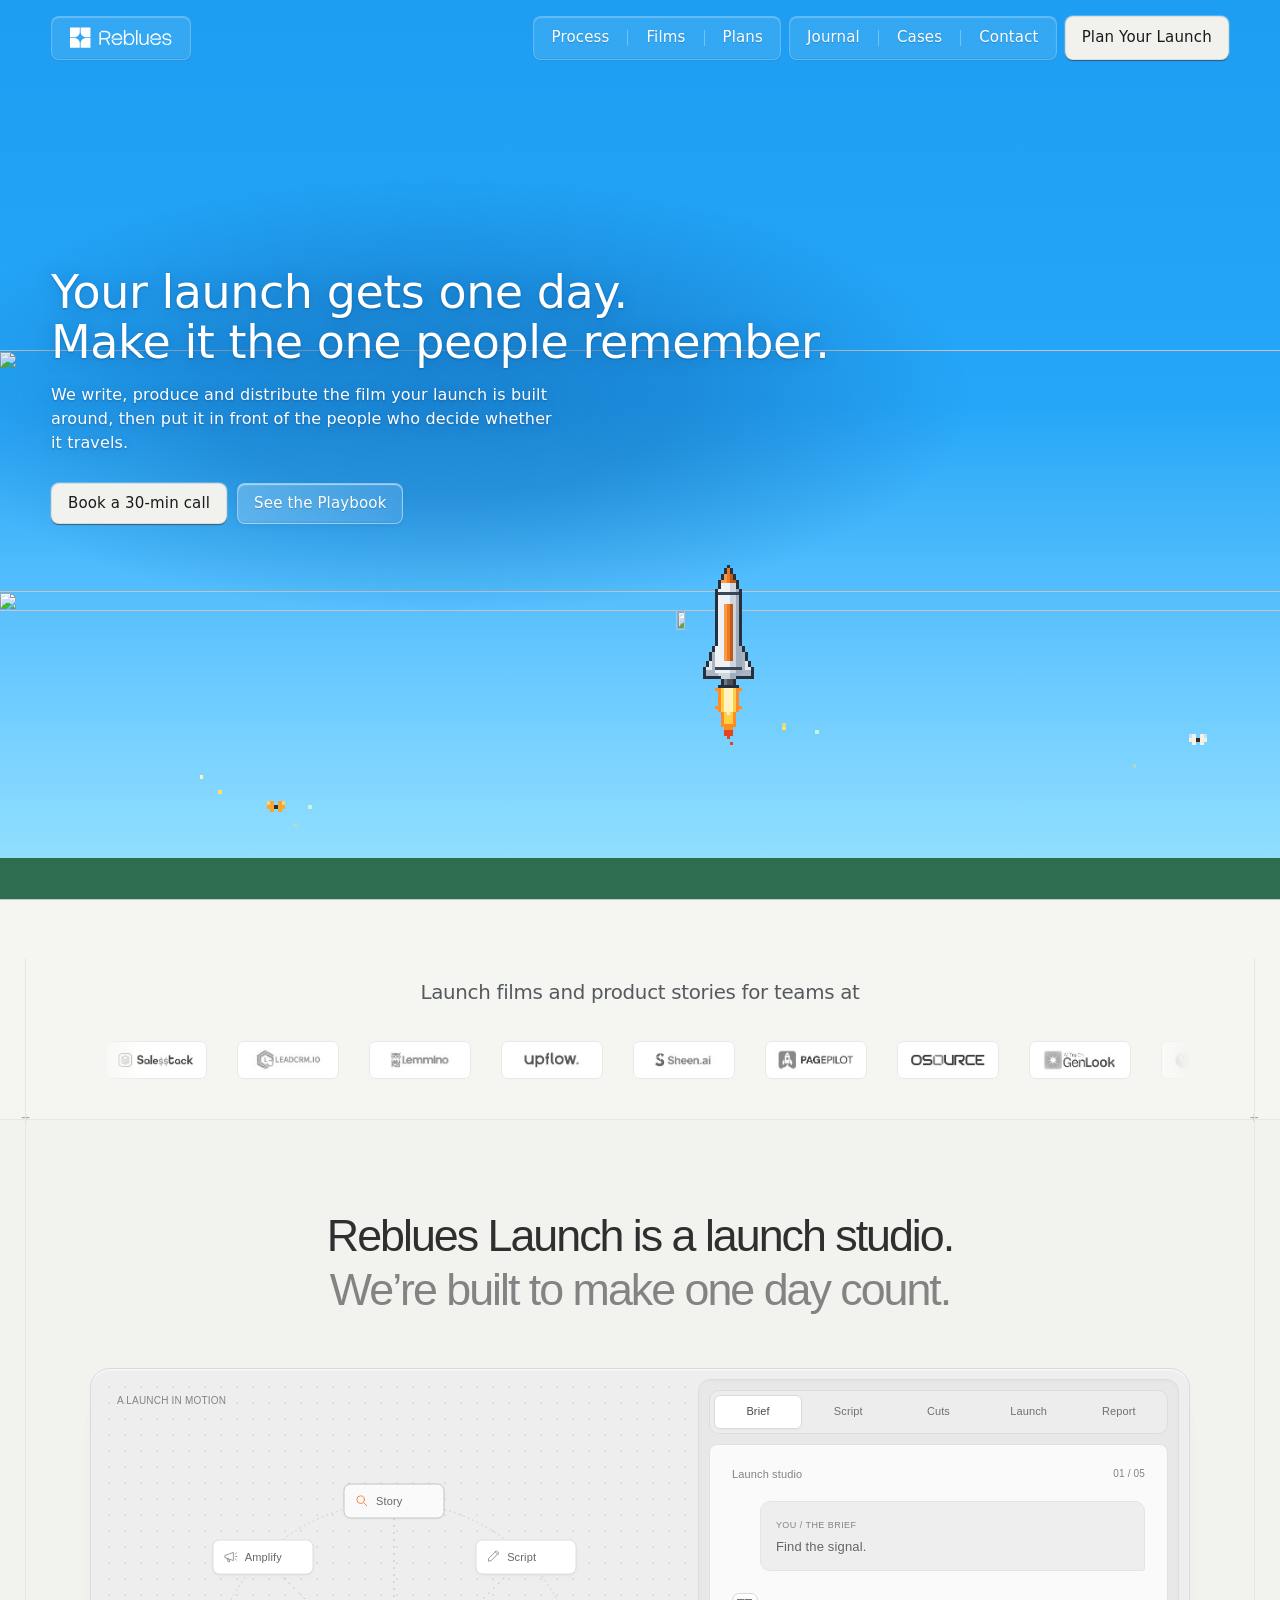
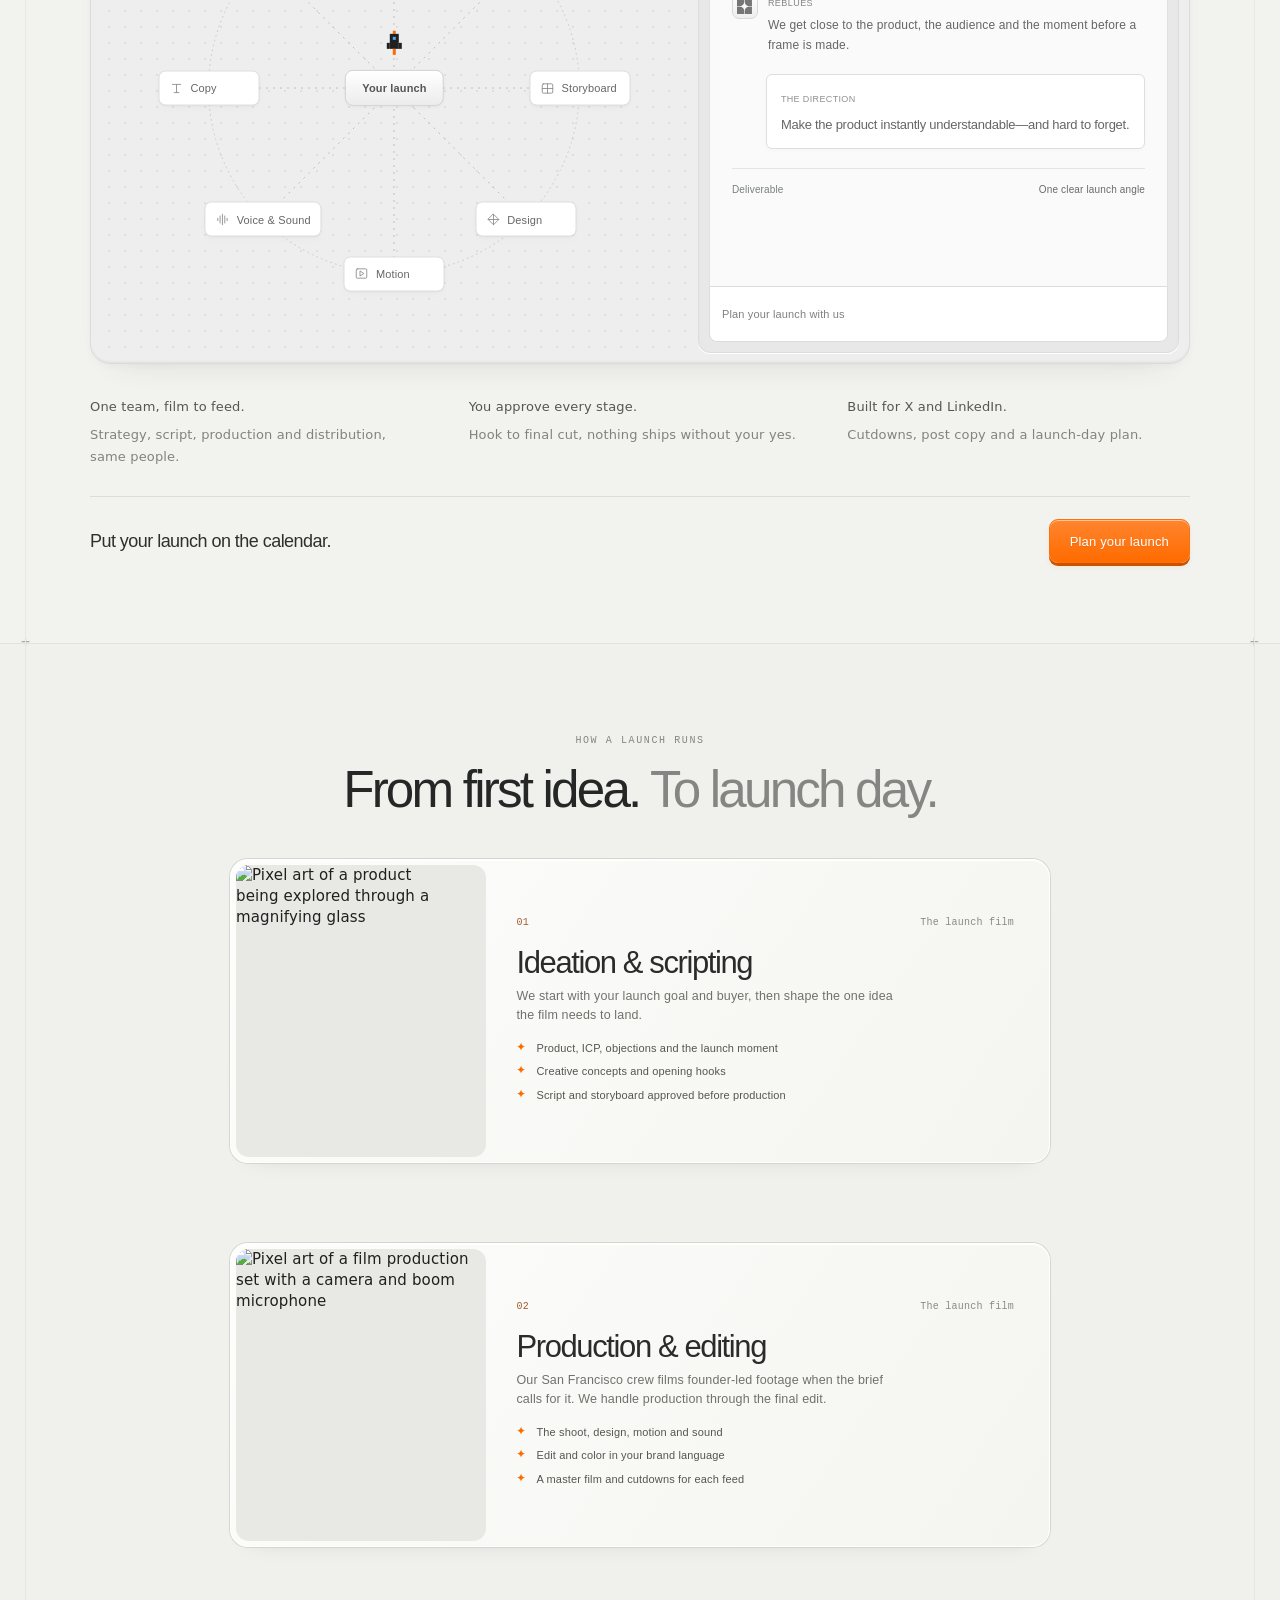
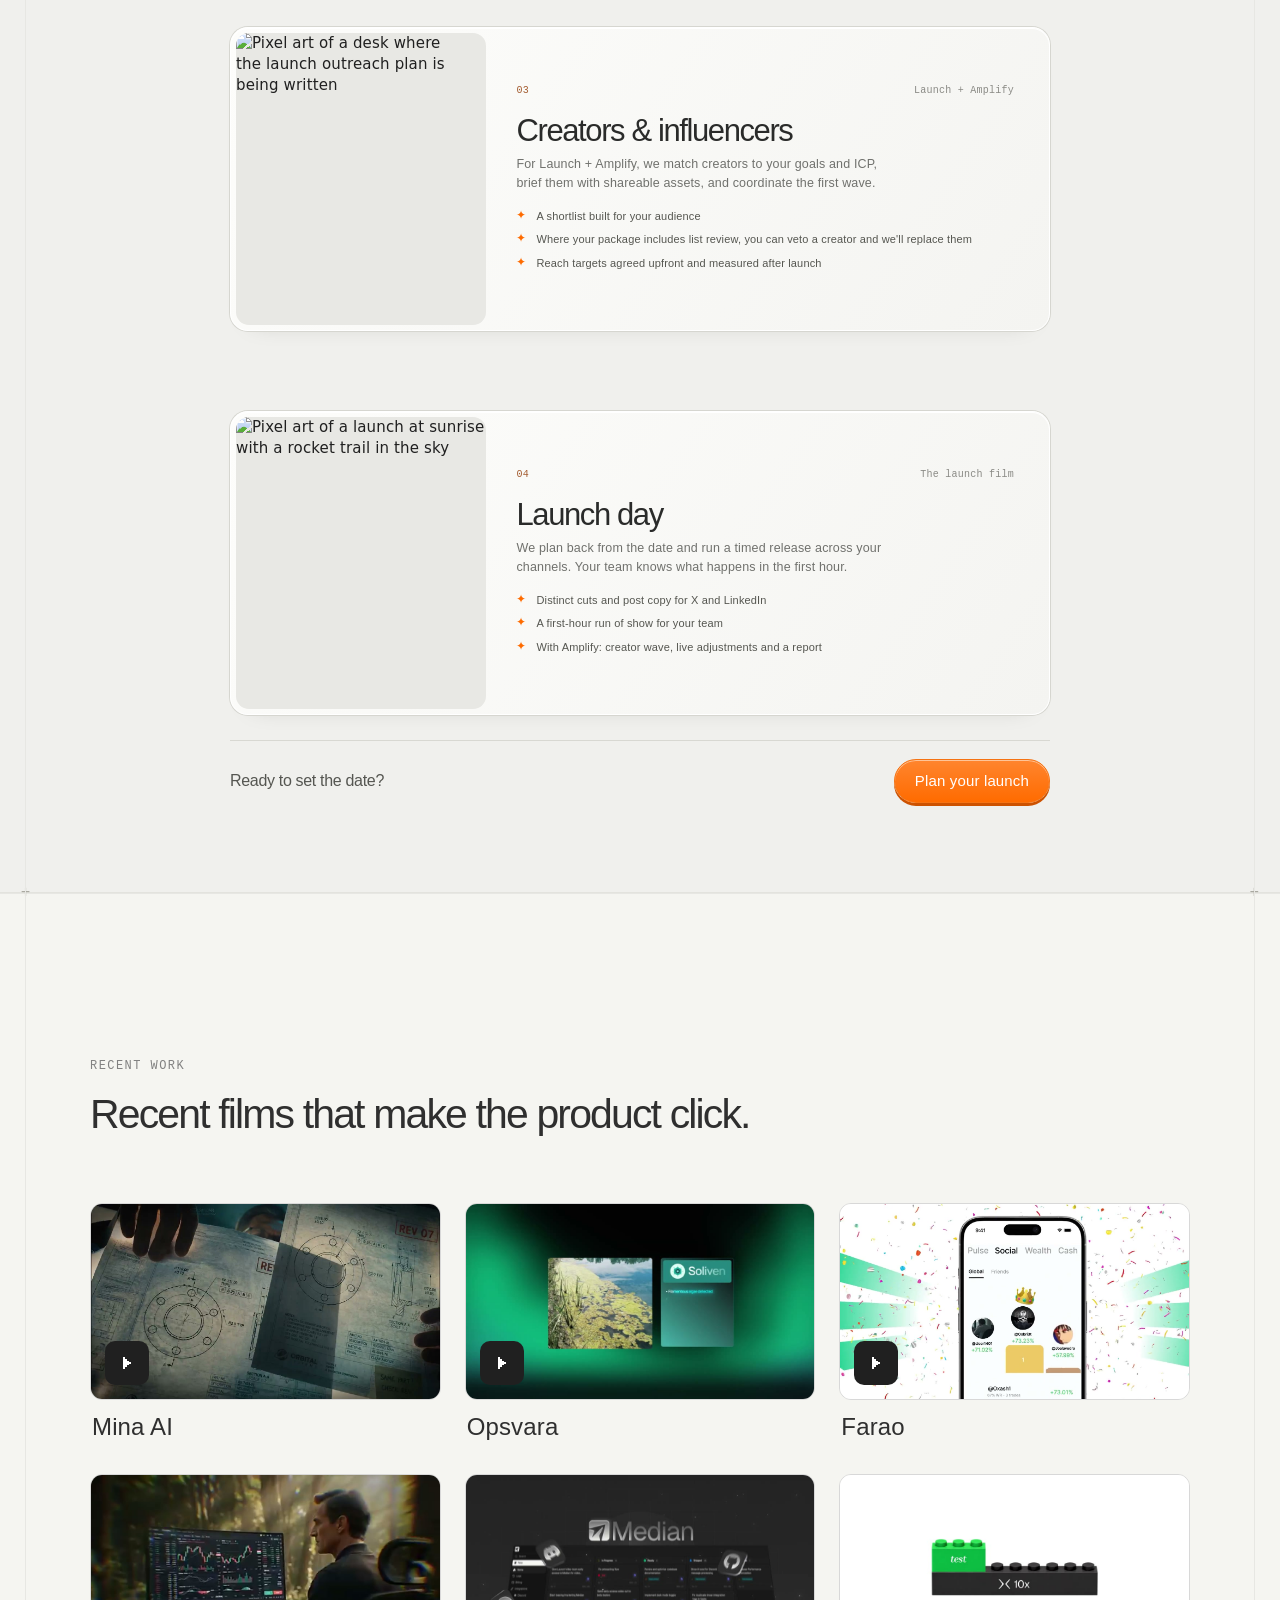
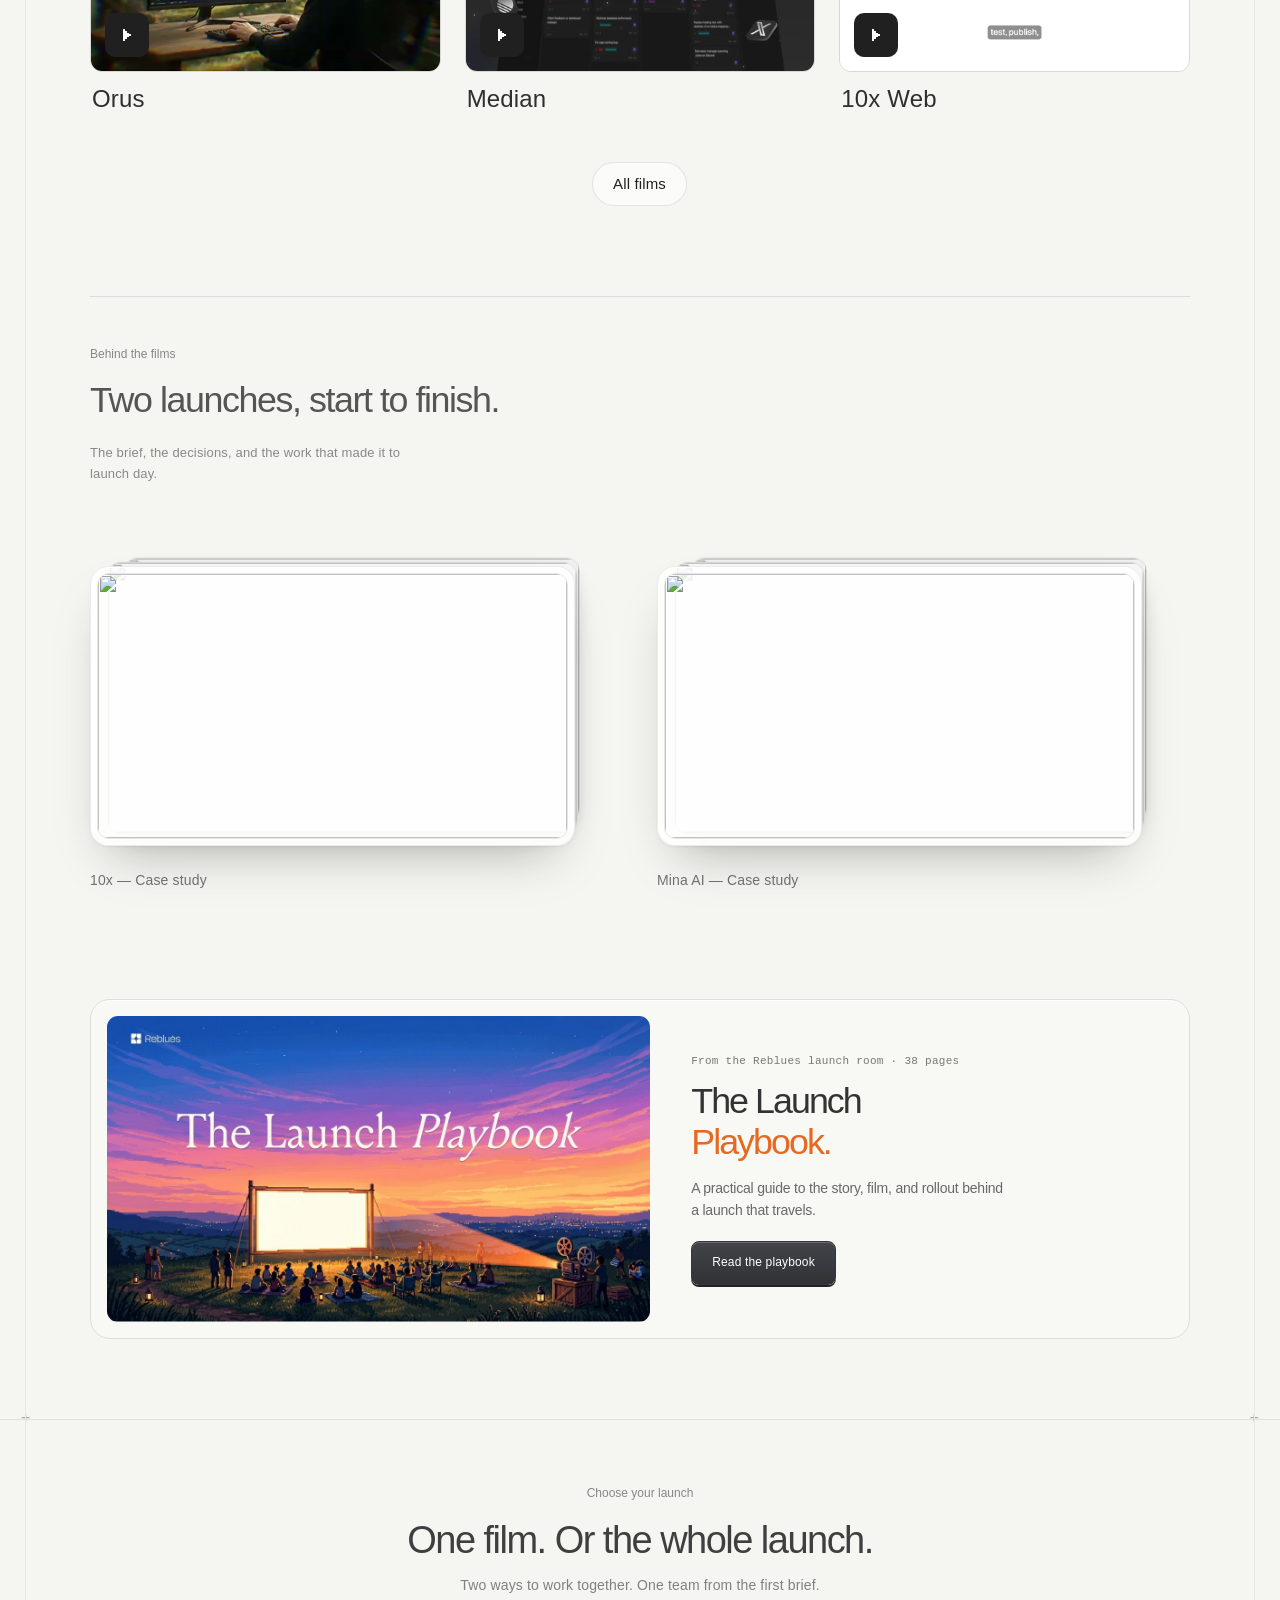
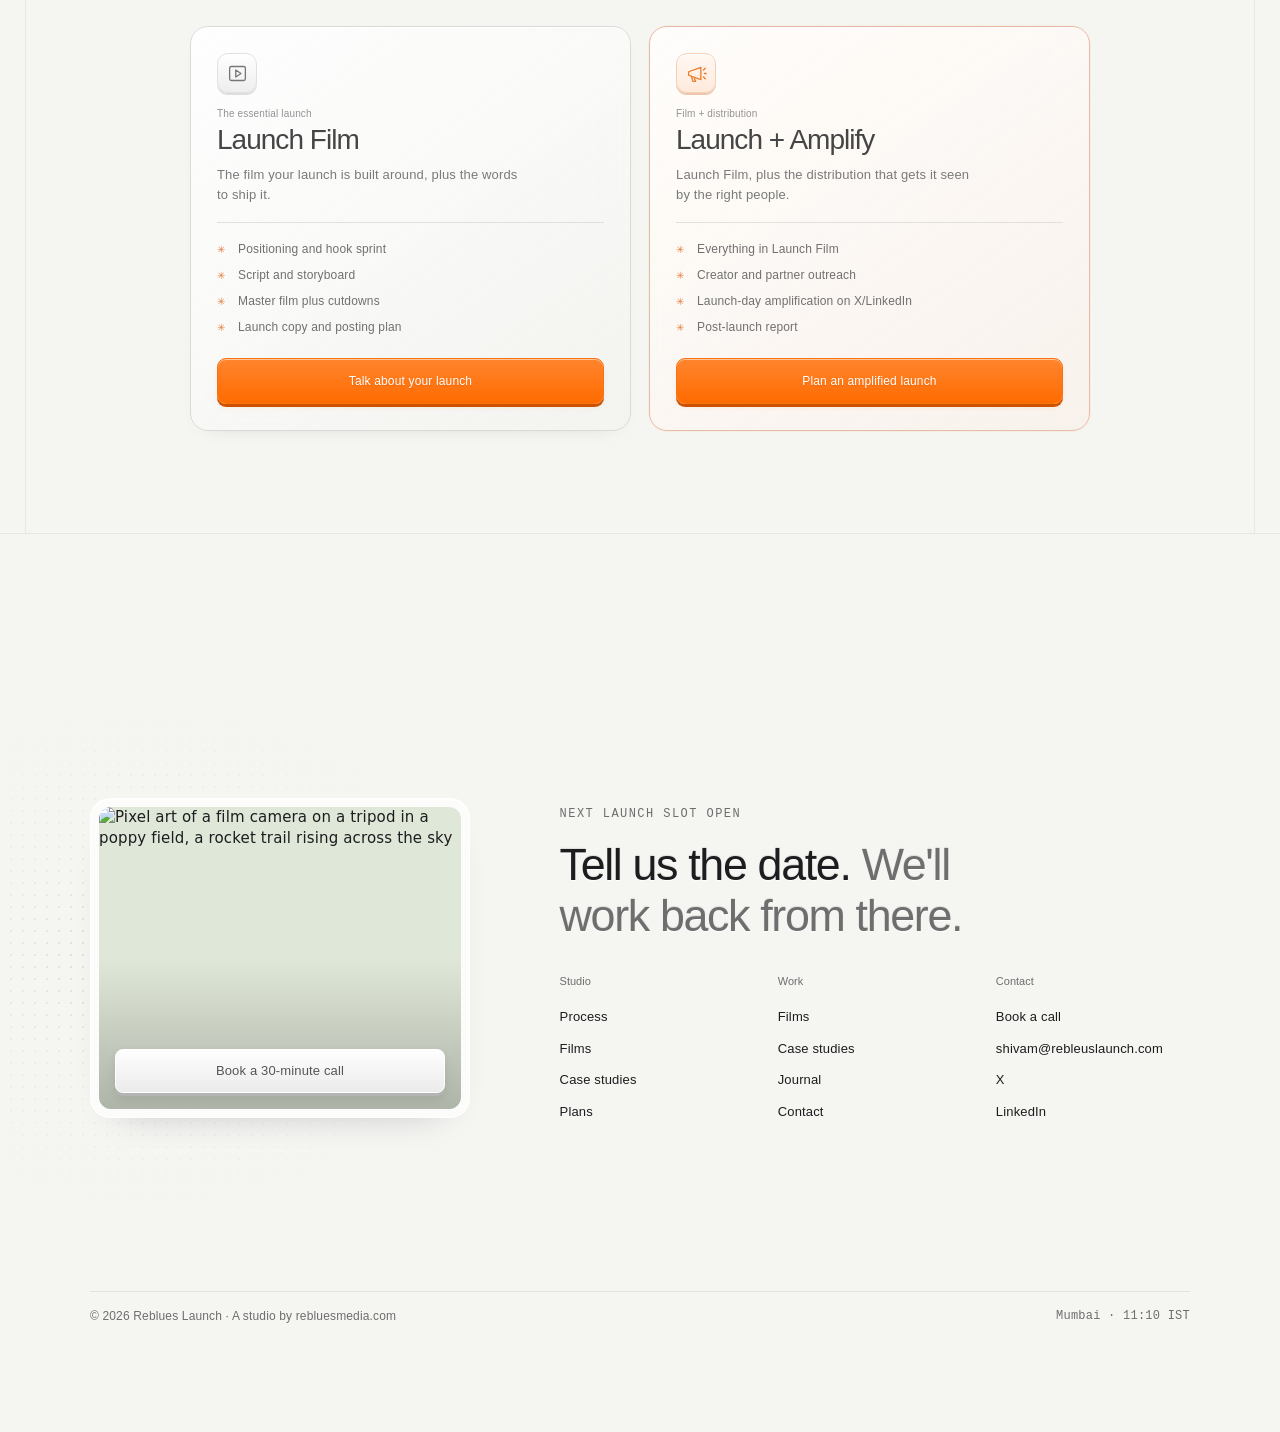
==== commit f63d50c4: "Rebuild journal and use hero social card" ====
--- a/reblues-launch-site/index.html
+++ b/reblues-launch-site/index.html
@@ -2701,6 +2701,7 @@
     <link rel="stylesheet" href="assets/process-stack.css"/>
     <link rel="stylesheet" href="assets/plans-footer.css"/>
     <link rel="stylesheet" href="assets/showcase-playbook.css?v=20261023-1"/>
+    <link rel="stylesheet" href="assets/journal.css?v=20261024-1"/>
     <script src="assets/process-slide.js" defer></script>
     <script>
       document.documentElement.classList.add("x-js");
@@ -2747,7 +2748,7 @@
           </div>
           <div class="x-nav__group x-nav__pill x-nglass">
             <span class="x-nav__hl" aria-hidden="true"></span>
-            <a class="x-nav__link" data-route="work" href="#/work">All work</a>
+            <a class="x-nav__link" data-route="journal" href="#/journal">Journal</a>
             <span class="x-nav__div" aria-hidden="true"></span>
             <a class="x-nav__link" data-sec="case-studies" href="#case-studies">Cases</a>
             <span class="x-nav__div" aria-hidden="true"></span>
@@ -2760,7 +2761,7 @@
           <a class="x-nav__link" data-sec="process" href="#process">Process</a>
           <a class="x-nav__link" data-sec="work" href="#work">Films</a>
           <a class="x-nav__link" data-sec="plans" href="#plans">Plans</a>
-          <a class="x-nav__link" data-route="work" href="#/work">All work</a>
+          <a class="x-nav__link" data-route="journal" href="#/journal">Journal</a>
           <a class="x-nav__link" data-sec="case-studies" href="#case-studies">Cases</a>
           <a class="x-nav__link" data-sec="contact" href="#contact">Contact</a>
           <a class="x-nav__cta" href="https://calendly.com/rebluesagency/30min" rel="noopener noreferrer" target="_blank">Plan Your Launch</a>
@@ -4298,102 +4299,117 @@
         ];
         // journal posts: bodies are markdown, rendered only when a post is opened
         var POSTS = [
-          { slug: "hook-first-logo-last", cat: "Playbook", read: "5 min read", date: "Oct 2026", img: "https://ocoqzvxhrwnqsrifcraw.supabase.co/storage/v1/object/public/launch-films/site/ch2-write.webp", px: true, ph: "#a97960",
-            title: "Hook first, logo last: the first three seconds of a launch film",
-            dek: "Most launch films spend their opening on a logo. Here's how we decide what goes there instead.",
-            body: `The first three seconds of a launch film do one job: earn the next ten. On X and LinkedIn the video autoplays silently between a meme and a hiring post. Nobody has decided to watch it yet. A logo animation asks for patience the viewer hasn't agreed to give.
-
-### What a hook actually is
-A hook isn't a slogan. It's the tension your buyer already feels, shown fast enough that they recognise themselves. "Your dispatch board is a group chat" is a hook. "Introducing the future of field service" is not.
-
-### How we find it
-Before a word of script is locked, we write ten to fifteen opening lines across four angles:
-1. The pain: the moment the buyer's day breaks.
-2. The contrast: the old way and the new way, side by side.
-3. The claim: one specific, checkable promise.
-4. The question: something the buyer can't help answering in their head.
-We read them out loud to someone who doesn't know the product. The ones they repeat back win.
-
-### Rules we keep
-- The product appears by second five, not second twenty.
-- On-screen type carries the hook, because most people watch muted.
-- The logo lives at the end, when someone actually wants to know who made this.
-
-### The test
-Pause the film at three seconds. If a stranger can't tell you who it's for and what's wrong in their world, the hook isn't done.` },
-          { slug: "first-hour-plan", cat: "Playbook", read: "4 min read", date: "Oct 2026", img: "ch4-launch.png", px: true, ph: "#a39a6e",
-            title: "The first-hour plan: what happens after you hit publish",
-            dek: "A launch post without a first-hour plan is a press release nobody asked for.",
-            body: `Feeds judge a post fast. What happens in its first hour decides whether it gets shown to anyone outside your followers. So we plan that hour as carefully as the film.
-
-### Before publish (T-24h)
-- Final cuts exported for every surface: 16:9 for the site, 1:1 and 4:5 for feeds, 9:16 for vertical.
-- Post copy locked for the founder, the company page and two or three team members, each written in its own voice.
-- The supporter list confirmed: who will engage, when, and with what.
-
-### Minute 0 to 15
-The founder posts first. Personal accounts usually travel further than company pages. The company page reshares with a different angle, not the same caption.
-
-### Minute 15 to 60
-Supporters comment with substance, not "Congrats!". A real question, a use case, a reaction to a specific moment in the film. The founder replies to every comment in the first hour.
-
-### After the hour
-Pin the post. Send the film to customers and investors directly. Clip the strongest 10 seconds for a follow-up post the next day.
-
-### The point
-Distribution isn't a step after production. It's designed alongside the script, so the film is built for the feed it lands in.` },
-          { slug: "twenty-accounts", cat: "Distribution", read: "6 min read", date: "Oct 2026", img: "https://ocoqzvxhrwnqsrifcraw.supabase.co/storage/v1/object/public/launch-films/site/rl-amplify.webp", px: true, ph: "#6da7b6",
-            title: "Twenty accounts beat twenty thousand impressions",
-            dek: "How we build the shortlist of people your buyers already follow.",
-            body: `Paid impressions buy you attention for a moment. The right twenty people buy you belief. When an operator your buyer trusts shares your launch, the film arrives with a recommendation attached.
-
-### Who makes the list
-- Operators: people doing your buyer's job in public.
-- Creators: niche voices with small, loyal audiences in your category.
-- Partners: integrations, investors and customers who benefit when you win.
-
-### How we pick
-We start from your best customers and work outwards. Who do they follow, quote and reply to? A 4,000-follower account your buyers read daily beats a 400,000-follower generalist.
-
-### How we ask
-Never a cold "please share". Each person gets early access to the film, a short note on why it's relevant to their audience, and ready-to-post assets they can use or ignore. No pressure, no scripts.
-
-### What it adds up to
-A launch that shows up in your buyer's feed three or four times in a day, from different people they trust. That's what makes a product feel like it's arrived.` },
-          { slug: "discovery-to-launch", cat: "Process", read: "5 min read", date: "Oct 2026", img: "ch1-discover.png", px: true, ph: "#938f88",
-            title: "From discovery call to launch day in four weeks",
-            dek: "Discover, Write, Make, Launch: how a launch runs, and what we need from you at each step.",
-            body: `Most launches take two to four weeks from first call to launch day. Here's what each week looks like.
-
-### Week 1: Discover
-We learn the product, the buyer and the moment. What has to land, what people will doubt, and why now. From you: a product walkthrough, access to one or two customer conversations, and your launch date.
-
-### Week 2: Write
-Hooks and angles first, then the script, then a scene-by-scene storyboard. Nothing is designed until the story is locked. From you: one round of feedback, from one decision-maker.
-
-### Week 3: Make
-Design, motion, voice and sound, built on your brand and simplified until anyone gets it. From you: brand assets and a review of the first cut.
-
-### Week 4: Launch
-Cuts for every channel, copy for every post, timing for the day. With Amplify, the right people share it in the first hour. From you: the founder's time on launch day.
-
-### What speeds it up
-One decision-maker, a fixed launch date, and real product access. What slows it down is a committee.` },
-          { slug: "why-launch-films-fail", cat: "Opinion", read: "4 min read", date: "Oct 2026", img: "film-preview.webp", px: false, ph: "#226346",
-            title: "A great product, a decent video, and four hundred views",
-            dek: "Why most launch videos stall, and the gap one team can close.",
-            body: `Most launch videos are made in one place and posted from another, with nobody owning what happens after "publish".
-
-### Three failure points
-1. No hook. The film explains the product but opens on a logo.
-2. No plan. The post goes out at the wrong hour, from the wrong account, with a caption written in ten minutes.
-3. No reach. The people who could have carried it hear about it a week later.
-
-### The fix is ownership
-When one team owns the story, the film and the rollout, every decision is made with the feed in mind. The hook is written for silent autoplay. The cuts are made for each surface. The supporters are briefed before the post goes live.
-
-### What that looks like
-Hook first, logo last. Distribution planned before the first frame. One owner, from film to feed.` },
+          { slug: "10x-three-launches-791k-views", cat: "Case study", read: "6 min read", date: "Oct 2026", img: "assets/journal/10x-case.jpg", px: false, ph: "#182838", film: "10x",
+            title: "How 10x turned three launch films into 791K views",
+            dek: "A crowded AI category, a founder-led hook, and one story that evolved across three launches in four months.",
+            body: `10x is an AI app builder that can build, test and take a native iOS app to the App Store. The product was strong, but the category was crowded. A new AI app builder appeared on X almost every week, usually with the same claims: build faster, skip code, ship with AI. The launch could not sound like a better version of the same thing.
+
+### The brief was category, not features
+10x did automated testing, competitor research, App Store submission and launch content. Listed one after another, those features read like a product page. The stronger frame was bigger and easier to repeat: Shopify for apps.
+That line changed the story from a tool into an opportunity. It gave buyers a category they already understood and gave every launch a phrase that could travel beyond the film.
+
+### The founder became the first hook
+The first film opened with Evan Yadegari saying, "I'm 14, and I built a $10K MRR app." The founder was not supporting material. He was the story.
+That sentence earned attention before the product explanation began. It also made the next claim - the first open-source AI app builder - feel specific rather than generic. The film could then move into the product without spending its opening seconds on a logo or a feature list.
+
+### Three launches carried one evolving narrative
+The second film reframed the opportunity again: "Building apps in 2026 is like dropshipping in 2016." Founders appeared on camera while motion graphics carried one product feature per beat. The story was not just that 10x could build an app. It was that more people could build an app business.
+Four months after the first launch, 10x Web opened by acknowledging the story already in motion: "Three months ago, we launched 10x." The old limitation - needing a MacBook - became the setup. The payoff was the ability to build, test and publish from any device.
+
+### What the feed gave back
+Across the three launch posts, public view counts on X reached more than 791,000:
+- 10x in April: 472K views.
+- 10x.app in May: 199K views.
+- 10x Web in August: 120K views.
+The combined posts also recorded 2,464 likes, 1,413 bookmarks, 373 replies and 112 reposts. The bookmarks matter: people did not only watch the launch. They saved the opportunity for later.
+
+### The useful lesson
+Repeated launches do not need repeated explanations. They need a consistent category and a new reason to care each time. For 10x, the frame stayed stable while the proof evolved: open source, Shopify for apps, then build from anywhere.
+The film changed because the product changed. The story held because the category was clear.` },
+          { slug: "mina-ai-brand-in-two-weeks", cat: "Case study", read: "5 min read", date: "Oct 2026", img: "assets/journal/mina-ai-case.jpg", px: false, ph: "#14263a", film: "mina-ai",
+            title: "How Mina AI built a launch-ready brand in two weeks",
+            dek: "From a blank page to identity, launch film, cutdowns, print and sales assets for an AI workforce company.",
+            body: `Mina AI builds AI workers for manufacturing procurement. They read drawings, find suppliers, send RFQs and compare bids. The company needed more than a video: it needed a visual identity and a complete set of launch materials that could explain an unfamiliar product with confidence.
+The timeline was two weeks. The output included a logo, brand kit, 105-second launch film, 30-second cut, social cutdowns, print media and sales assets.
+
+### Start with a system, not a deliverable
+The logo was drawn on a construction grid, with a mark and wordmark designed to hold up on dark and light backgrounds. Space Grotesk carried headlines, Manrope carried body copy, and a blue palette sat against navy and black.
+That system was applied immediately across profile images, web, merch, stationery and business cards. The point was not to make a folder of brand rules. It was to make every launch surface feel like the same company from day one.
+
+### Open the film on the old way
+The first 30 seconds build tension around the work Mina AI replaces: follow-up emails, paperwork and drawings handled by hand. The film does not begin by announcing an AI workforce. It begins with the friction the buyer already knows.
+Then the product takes over. The second half moves through the company brain and the deployment of AI workers one at a time. The close makes the shift feel present rather than speculative: "The AI workforce is already here."
+
+### Storyboard before generating
+Every frame was planned in Figma before a single clip was made. The cinematic clips were AI-generated, but the direction was not delegated to the model. Shots were iterated until composition, motion and continuity supported the script.
+That separation matters. AI can produce worlds that are difficult to film, but it does not replace the work of deciding what each shot needs to communicate.
+
+### Ship the whole launch kit together
+The master film and 30-second cut were only part of the release. Social cutdowns, print, sales assets and the brand kit meant the same launch idea could move from the feed into a meeting, a profile, a business card or a follow-up.
+Nothing had to be invented after the film was approved. Launch day was distribution, not another production sprint.
+
+### What the founder said
+After delivery, Mina AI CEO Sara AlMahri replied: "That's absolutely PERFECT. Thank you so sooo much. I love it."
+The useful part of the project was not speed alone. It was coherence: one identity, one story and every asset required to ship it, built as one system.` },
+          { slug: "genlook-120-launch-assets", cat: "Case study", read: "6 min read", date: "Oct 2026", img: "assets/journal/genlook-case.jpg", px: false, ph: "#091813",
+            title: "How Genlook turned one brand system into 120+ launch assets",
+            dek: "Identity, a 43-second explainer, 42 ad variations and 17 short-form videos for an AI try-on app.",
+            body: `Genlook is a Shopify app for AI virtual try-on. A shopper uploads a photo and sees themselves wearing the product before buying. The product needed to make sense to two audiences at once: shoppers who wanted confidence and merchants who wanted more sales with fewer returns.
+The launch system grew to more than 120 assets across identity, web, advertising, social and video.
+
+### One identity had to survive every format
+The identity began with a green star mark and a wordmark set in Stack Sans Notch. FK Grotesk supported it, while three greens and a gradient created a recognisable palette.
+The system then had to move from a favicon to apparel, stationery, profile images, web and out-of-home. That range exposed weak choices quickly. A mark that works only in a polished presentation is not a working identity.
+
+### The product proof came before the polish
+The 43-second website film walked through the try-on in two clicks. It showed the store, the try-on interaction, the difference between a page with and without the feature, and the data captured along the way.
+Every frame was storyboarded in Figma before animation. That made the film less about effects and more about proof: what the shopper does, what changes on the page and what the merchant learns.
+
+### Twenty-one concepts became forty-two ads
+The ad system used the product itself as the creative source: the try-on widget, the AI model studio and the analytics. Headlines ranged from "Boost sales" to "Reduce returns."
+Each of the 21 square concepts was rebuilt in landscape. The copy was reflowed for the new placement rather than simply shrunk. That distinction is small in production and large in the feed; every format still needed to read at a glance.
+
+### Different buying moments needed different content
+Two carousels handled longer explanations: one moved from the returns problem to the fix, while another compared four Shopify apps for stores with traffic but weak conversion.
+LinkedIn and web banners used before-and-after structures. Founder talking-head videos answered objections such as "virtual try-on is just a gimmick." Creator videos demonstrated the Shopify listing and a live store. Six AI-generated explainers addressed hesitation and returns. Phone-first screen recordings put the hook in the first second and the product immediately after it.
+
+### Scale came from the system
+The project included a logo and guidelines, one website explainer, 42 ad variations, carousels, banners, thumbnails and 17 short-form videos. Those pieces did not need separate visual ideas. They needed one visual language strong enough to keep producing.
+That is the real value of a launch system: not that every asset looks identical, but that every new format still feels recognisably yours.` },
+          { slug: "launch-is-bigger-than-the-film", cat: "Playbook", read: "7 min read", date: "Oct 2026", img: "assets/playbook/cover.jpg", px: true, ph: "#41557f", film: "mina-ai",
+            title: "The launch is bigger than the film",
+            dek: "The Reblues system for planning the story, film, post and first hour as one launch instead of four handoffs.",
+            body: `The film is roughly a third of the launch. The frame it enters, the post it rides on and the people who share it in the first hour decide the rest.
+That is why a clear product can still launch with a clear film and go nowhere. The film may explain the product, but the launch has no hook, no single owner and no plan for reach.
+
+### Five stages, one sign-off each
+The Reblues process moves through Discover, Write, Make, Launch and Amplify. Each stage ends with one thing to approve before the next begins:
+1. Discover ends with the positioning brief.
+2. Write ends with the locked script and storyboard.
+3. Make ends with the master film.
+4. Launch ends with the cutdowns, post copy and run of show.
+5. Amplify ends with the creator wave and report.
+The sequence is normally planned backward from the launch date across roughly three weeks. Tighter dates use the same stages rather than skipping the thinking.
+
+### Discover the frame before writing the script
+Four inputs come first: the product, the ideal customer, the objections and the launch moment. The goal is one line a buyer can repeat.
+The category matters because it is where buyers will file the product for the next year. A useful frame is specific, easy to say back and built around the strongest doubt. For 10x, "every AI app builder sounds the same" led to the frame "Shopify for apps."
+
+### Hook first, logo last
+Two seconds decide whether someone keeps scrolling. The film should open on a face, a product moving, the old way versus the new way, or the problem in one line. A title card spends the most valuable moment asking for patience.
+The typical sequence is logo, intro, feature list, CTA. The launch sequence is hook, problem, product, why now, then logo and CTA. Three hooks are written, one is chosen, and every beat is storyboarded before production begins.
+
+### Pick the day before the date
+A great film can still lose on a crowded morning. The slot is part of the plan. We look for a weekday morning when the buyer is active, avoid crowded launch days, and sign off the cuts, copy and timing at T-1.
+The post carries half the work. It needs three lines and one ask: what the product is, why it matters now and what the reader should do. The link belongs in the first reply rather than interrupting the main post.
+
+### Run the first hour to the minute
+The launch starts with the founder's account. The team and investors follow, then founder friends leave substantive comments, then the creator wave lands. The founder replies throughout the day.
+With Amplify, creators are matched to the ICP before launch and receive the film with their own angle. The plan watches which niches respond, shifts the later wave toward what works and ends with a report on reach, engagement, clicks and what to post next.
+
+### The film should keep working
+After launch day, the film can stay pinned, lead the website, move into sales follow-ups and investor updates, and be recut for LinkedIn or ads.
+To start cleanly, a launch needs five things from the company side: a date, product access, the brand kit, one decision-maker and the team present on launch day. Everything else can be planned backward from there.` },
         ];
         function postBy(s) { for (var i = 0; i < POSTS.length; i++) if (POSTS[i].slug === s) return POSTS[i]; return null; }
         // covers are folded into the page by the <img data-cover> tags already on home; reuse their src
@@ -4490,25 +4506,29 @@
         }
         function postCard(p, i, feat) {
           return '<li class="x-r' + (feat ? " is-feat" : "") + '" data-groups="' + p.cat + '" style="--st:' + (Math.min(i, 3) * 0.08) + 's"><a class="x-cs" href="#/journal/' + p.slug + '">' + cover(p) +
-            '<span class="x-cs__body"><span class="x-mono">' + p.cat + " · " + p.read + "</span><h3>" + p.title + "</h3><p>" + p.dek + '</p><span class="x-jread">Read</span></span></a></li>';
+            '<span class="x-cs__body"><span class="x-journal-top"><span class="x-mono">' + p.cat + " · " + p.read + '</span><span class="x-journal-no">' + String(i + 1).padStart(2, "0") + "</span></span><h3>" + p.title + "</h3><p>" + p.dek + '</p><span class="x-jread">Read article</span></span></a></li>';
         }
         function nextPost(p, label) {
           return '<a class="x-next x-r" href="#/journal/' + p.slug + '">' + cover(p) +
             '<span class="x-next__body"><span class="x-mono">' + label + " · " + p.cat + " · " + p.read + "</span><h3>" + p.title + '</h3><span class="x-next__go">Read the post</span></span></a>';
         }
         function journalHTML() {
-          var cards = POSTS.map(function (p, i) { return postCard(p, i, false); }).join("");
-          return '<div class="x-wrap"><header class="x-hub__head"><p class="x-mono x-eyebrow x-r">Journal</p>' +
-            '<h1 class="x-h1 x-r" tabindex="-1" style="--st:.06s">Notes from the launch room.</h1></header>' +
+          var feature = postCard(POSTS[0], 0, true);
+          var cards = POSTS.slice(1).map(function (p, i) { return postCard(p, i + 1, false); }).join("");
+          return '<div class="x-wrap x-journal-hub"><header class="x-hub__head"><p class="x-mono x-eyebrow x-r">Journal · Field notes</p>' +
+            '<h1 class="x-h1 x-r" tabindex="-1" style="--st:.06s">Four launches, taken apart.</h1>' +
+            '<p class="x-lede x-r" style="--st:.12s">The brief, the decisions and the systems behind three client launches and the Reblues launch playbook.</p></header>' +
             '<div class="x-filters x-r" role="group" aria-label="Filter by category">' +
-            ["All", "Playbook", "Distribution", "Process", "Opinion"].map(function (f) { return '<button type="button" data-f="' + f + '" aria-pressed="' + (f === "All") + '">' + f + "</button>"; }).join("") +
-            '</div><ul class="x-csg x-jg" id="x-csg">' + cards + "</ul></div>";
+            ["All", "Case study", "Playbook"].map(function (f) { return '<button type="button" data-f="' + f + '" aria-pressed="' + (f === "All") + '">' + f + "</button>"; }).join("") +
+            '</div><ul class="x-journal-feature" id="x-journal-feature">' + feature + '</ul><ul class="x-journal-grid" id="x-csg">' + cards + "</ul></div>";
         }
         function postHTML(p) {
           var toc = [], body = md(p.body, toc), i = POSTS.indexOf(p);
           var rel = [POSTS[(i + 1) % POSTS.length], POSTS[(i + 2) % POSTS.length]];
           var items = toc.map(function (h) { return '<li><a href="#/journal/' + p.slug + '" data-toc="' + h.id + '">' + esc(h.t) + "</a></li>"; }).join("");
-          var pc = bySlug("mina-ai");
+          var pc = p.film ? bySlug(p.film) : null;
+          var relatedFilm = pc ? '<p class="x-mono x-eyebrow">Related film</p><a class="x-next x-r" href="#/work">' + media(pc, false) +
+            '<span class="x-next__body"><span class="x-mono">Film · ' + pc.client + "</span><h3>" + pc.title + '</h3><span class="x-next__go">Watch the films</span></span></a>' : "";
           return '<div class="x-wrap"><div class="x-rd">' +
             '<nav class="x-crumb x-mono" aria-label="Breadcrumb"><a href="#/journal">Journal</a><span aria-hidden="true">/</span><span aria-current="page">' + p.cat + "</span></nav>" +
             '<header class="x-art__head"><div class="x-art__meta x-r"><span class="x-tagl">' + p.cat + '</span><span class="x-tagl">' + p.read + '</span><span class="x-tagl">' + p.date + "</span></div>" +
@@ -4519,8 +4539,7 @@
             '<article class="x-prose">' + body + "</article>" +
             '<aside class="x-jcta x-r" aria-label="Book a call"><h2>Launching soon? Tell us the date.</h2><a class="x-btn" href="' + CAL + '" target="_blank" rel="noopener noreferrer">Book a 30-min call</a></aside></div></div>' +
             '<div class="x-rd__end"><p class="x-mono x-eyebrow">Next read</p><ul class="x-csg x-jg x-jg--2">' + rel.map(function (r, k) { return postCard(r, k, false); }).join("") + "</ul>" +
-            '<p class="x-mono x-eyebrow">Related film</p><a class="x-next x-r" href="#/work">' + media(pc, false) +
-            '<span class="x-next__body"><span class="x-mono">Film · ' + pc.client + "</span><h3>" + pc.title + '</h3><span class="x-next__go">Watch the films</span></span></a>' +
+            relatedFilm +
             '<div class="x-rd__back"><a class="x-btn x-btn--line" href="#/journal">Back to the Journal</a></div></div>' +
             "</div></div>";
         }
@@ -4592,14 +4611,19 @@
         function filters() {
           var grid = document.getElementById("x-csg");
           if (!grid) return;
-          var items = [].slice.call(grid.children);
+          var feature = document.getElementById("x-journal-feature");
+          var items = (feature ? [].slice.call(feature.children) : []).concat([].slice.call(grid.children));
           view.querySelector(".x-filters").addEventListener("click", function (e) {
             var b = e.target.closest("button");
             if (!b || b.getAttribute("aria-pressed") === "true") return;
             [].slice.call(this.children).forEach(function (o) { o.setAttribute("aria-pressed", String(o === b)); });
             var f = b.dataset.f, first = new Map();
             items.forEach(function (li) { if (!li.classList.contains("is-out")) first.set(li, li.getBoundingClientRect()); });
-            items.forEach(function (li) { li.classList.toggle("is-out", f !== "All" && li.dataset.groups.split(" ").indexOf(f) < 0); li.classList.add("is-in"); });
+            items.forEach(function (li) {
+              var groups = li.dataset.groups || "";
+              li.classList.toggle("is-out", f !== "All" && groups !== f && groups.split(" ").indexOf(f) < 0);
+              li.classList.add("is-in");
+            });
             if (reduceMq.matches || !grid.animate) { refresh(); return; }
             items.forEach(function (li) {
               if (li.classList.contains("is-out")) return;
--- a/reblues-launch-site/assets/journal.css
+++ b/reblues-launch-site/assets/journal.css
@@ -0,0 +1,269 @@
+/* Editorial journal: one lead story, three compact field notes, and a calmer reader. */
+.x-site .x-journal-hub .x-hub__head {
+  display: grid;
+  grid-template-columns: minmax(0, 1.35fr) minmax(260px, .65fr);
+  gap: clamp(24px, 5vw, 84px);
+  align-items: end;
+  max-width: none;
+  padding-bottom: clamp(34px, 4vw, 54px);
+  border-bottom: 1px solid var(--x-line);
+}
+
+.x-site .x-journal-hub .x-hub__head .x-eyebrow {
+  grid-column: 1 / -1;
+  margin: 0 0 -8px;
+}
+
+.x-site .x-journal-hub .x-hub__head .x-h1 {
+  max-width: 12ch;
+  font-size: clamp(44px, 6.2vw, 82px);
+  letter-spacing: -.055em;
+}
+
+.x-site .x-journal-hub .x-hub__head .x-lede {
+  max-width: 37ch;
+  padding-bottom: 8px;
+  color: var(--ink-2);
+}
+
+.x-site .x-journal-hub .x-filters {
+  margin: 22px 0 28px;
+}
+
+.x-journal-feature,
+.x-journal-grid {
+  list-style: none;
+  margin: 0;
+  padding: 0;
+}
+
+.x-journal-feature > li.is-out,
+.x-journal-grid > li.is-out {
+  display: none;
+}
+
+.x-journal-feature {
+  margin-bottom: clamp(18px, 2vw, 28px);
+}
+
+.x-journal-feature .x-cs {
+  display: grid;
+  grid-template-columns: minmax(0, 1.22fr) minmax(300px, .78fr);
+  min-height: clamp(430px, 48vw, 570px);
+  border-radius: 20px;
+  background: #111315;
+  border-color: #111315;
+  color: #f6f5f1;
+  overflow: hidden;
+}
+
+.x-journal-feature .x-cs__media {
+  min-height: 100%;
+  aspect-ratio: auto;
+  border-radius: 0;
+}
+
+.x-journal-feature .x-cs__media::after {
+  content: "";
+  position: absolute;
+  inset: 0;
+  background: linear-gradient(90deg, transparent 72%, rgba(17, 19, 21, .24));
+  pointer-events: none;
+}
+
+.x-journal-feature .x-cs__body {
+  justify-content: center;
+  gap: 15px;
+  padding: clamp(30px, 4vw, 58px);
+  color: inherit;
+}
+
+.x-journal-feature .x-cs__body .x-mono,
+.x-journal-feature .x-journal-no,
+.x-journal-feature .x-cs__body p {
+  color: #a8a9a5;
+}
+
+.x-journal-feature .x-cs__body h3 {
+  color: #fff;
+  font-size: clamp(30px, 3.3vw, 48px);
+  line-height: 1.06;
+  letter-spacing: -.045em;
+}
+
+.x-journal-feature .x-jread {
+  color: #fff;
+  padding-top: 14px;
+}
+
+.x-journal-grid {
+  display: grid;
+  grid-template-columns: repeat(3, minmax(0, 1fr));
+  gap: clamp(16px, 1.8vw, 26px);
+}
+
+.x-journal-grid > li {
+  display: flex;
+  min-width: 0;
+}
+
+.x-journal-grid .x-cs {
+  width: 100%;
+  border-radius: 16px;
+  background: rgba(249, 249, 246, .86);
+  box-shadow: inset 0 1px 0 #fff;
+}
+
+.x-journal-grid .x-cs__media {
+  aspect-ratio: 16 / 9;
+}
+
+.x-journal-grid .x-cs__body {
+  min-height: 248px;
+  gap: 10px;
+  padding: 20px 21px 22px;
+}
+
+.x-journal-grid .x-cs__body h3 {
+  font-size: clamp(20px, 1.85vw, 26px);
+  line-height: 1.16;
+  letter-spacing: -.03em;
+}
+
+.x-journal-top {
+  display: flex;
+  align-items: center;
+  justify-content: space-between;
+  gap: 12px;
+}
+
+.x-journal-no {
+  flex: none;
+  color: var(--ink-3);
+  font: 500 11px/1 var(--x-mono);
+  letter-spacing: .04em;
+}
+
+/* Reader */
+.x-site .x-rd .x-crumb {
+  margin-bottom: clamp(30px, 4vw, 54px);
+}
+
+.x-site .x-art__head {
+  max-width: 980px;
+}
+
+.x-site .x-art__head .x-h1 {
+  max-width: 14ch;
+  margin-top: 20px;
+  font-size: clamp(44px, 6vw, 78px);
+  line-height: 1.02;
+  letter-spacing: -.055em;
+}
+
+.x-site .x-art__head .x-lede {
+  max-width: 52ch;
+  margin-top: 22px;
+  font-size: clamp(18px, 2vw, 23px);
+  line-height: 1.5;
+  color: var(--ink-2);
+}
+
+.x-site .x-jcover {
+  margin-top: clamp(36px, 4vw, 58px);
+  aspect-ratio: 16 / 9;
+  border-radius: 20px;
+  background: #111315;
+  box-shadow: 0 22px 50px -38px rgba(20, 24, 24, .62);
+}
+
+.x-site .x-jcover img {
+  inset: 0;
+  width: 100%;
+  height: 100%;
+  object-fit: cover;
+}
+
+.x-site .x-art__grid {
+  grid-template-columns: minmax(180px, 230px) minmax(0, 720px);
+  justify-content: space-between;
+  gap: clamp(44px, 7vw, 112px);
+  margin-top: clamp(52px, 6vw, 86px);
+}
+
+.x-site .x-prose {
+  max-width: 720px;
+  font-size: clamp(16px, 1.35vw, 18px);
+  line-height: 1.72;
+}
+
+.x-site .x-prose > p:first-child {
+  font-size: clamp(20px, 2vw, 26px);
+  line-height: 1.48;
+  letter-spacing: -.025em;
+}
+
+.x-site .x-prose h2 {
+  margin-top: 2.25em;
+  font-size: clamp(28px, 3vw, 40px);
+  line-height: 1.12;
+  letter-spacing: -.04em;
+}
+
+.x-site .x-jcta {
+  border-radius: 18px;
+  background: #222526;
+}
+
+@media (max-width: 899px) {
+  .x-site .x-journal-hub .x-hub__head {
+    grid-template-columns: 1fr;
+    gap: 18px;
+  }
+
+  .x-site .x-journal-hub .x-hub__head .x-eyebrow {
+    grid-column: auto;
+    margin-bottom: 2px;
+  }
+
+  .x-journal-feature .x-cs {
+    grid-template-columns: 1fr;
+    min-height: 0;
+  }
+
+  .x-journal-feature .x-cs__media {
+    min-height: 0;
+    aspect-ratio: 16 / 9;
+  }
+
+  .x-journal-feature .x-cs__media::after {
+    background: linear-gradient(0deg, rgba(17, 19, 21, .18), transparent 45%);
+  }
+
+  .x-journal-grid {
+    grid-template-columns: 1fr 1fr;
+  }
+
+  .x-site .x-art__grid {
+    grid-template-columns: 1fr;
+  }
+}
+
+@media (max-width: 640px) {
+  .x-site .x-journal-hub .x-hub__head .x-h1 {
+    font-size: clamp(40px, 13vw, 58px);
+  }
+
+  .x-journal-grid {
+    grid-template-columns: 1fr;
+  }
+
+  .x-journal-grid .x-cs__body {
+    min-height: 0;
+  }
+
+  .x-site .x-jcover {
+    aspect-ratio: 4 / 3;
+    border-radius: 14px;
+  }
+}
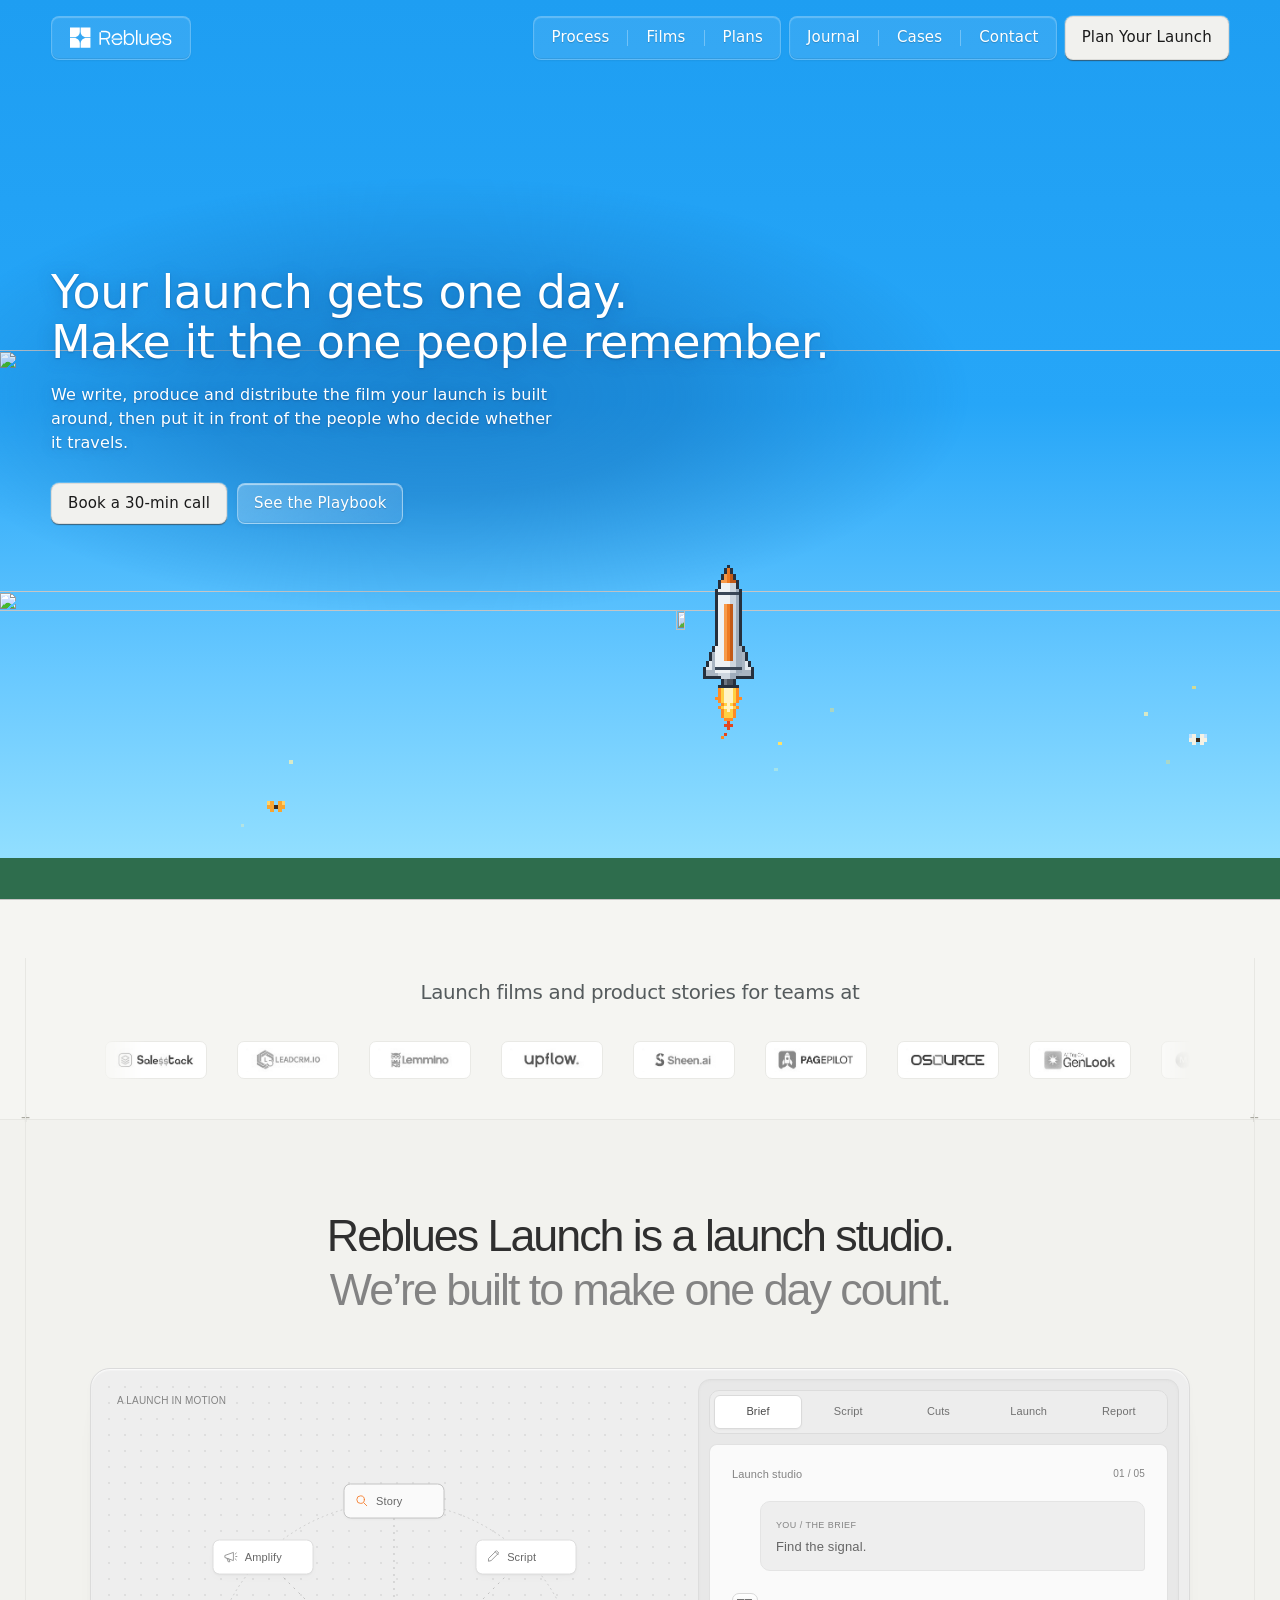
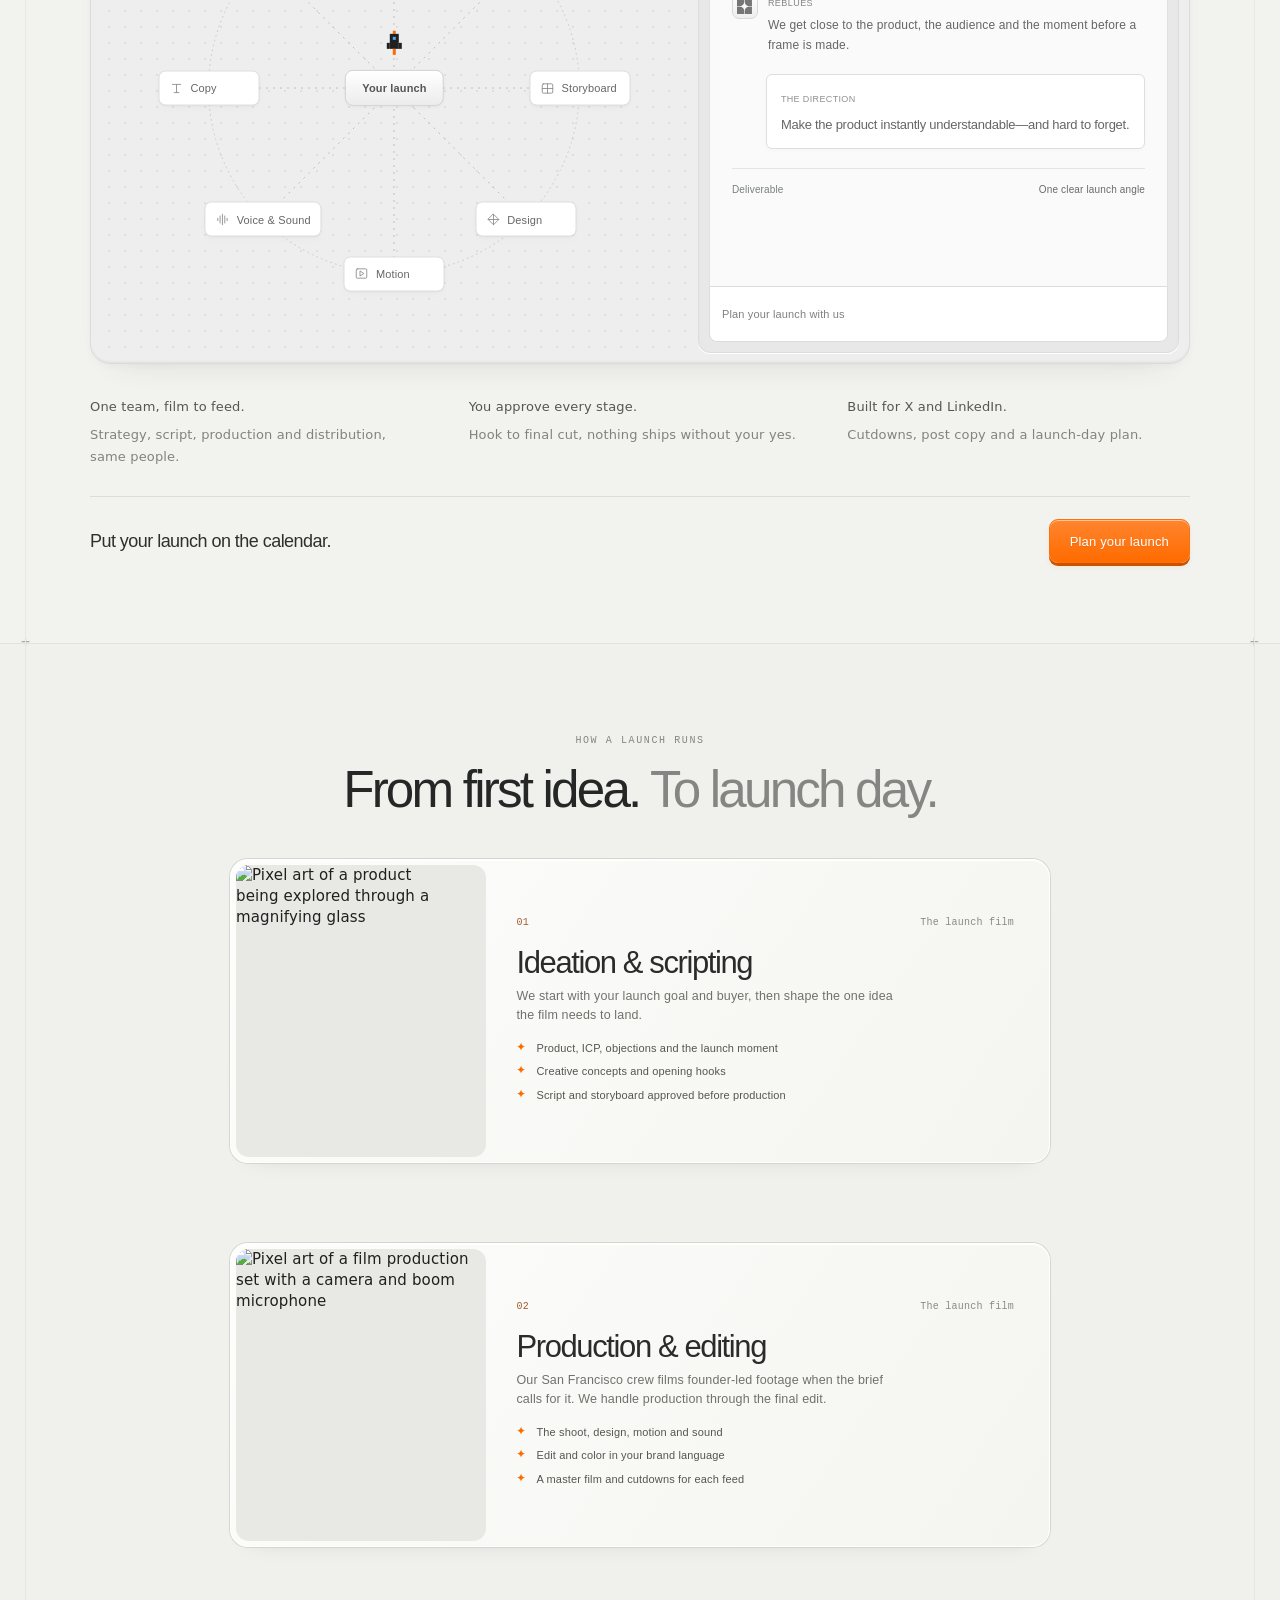
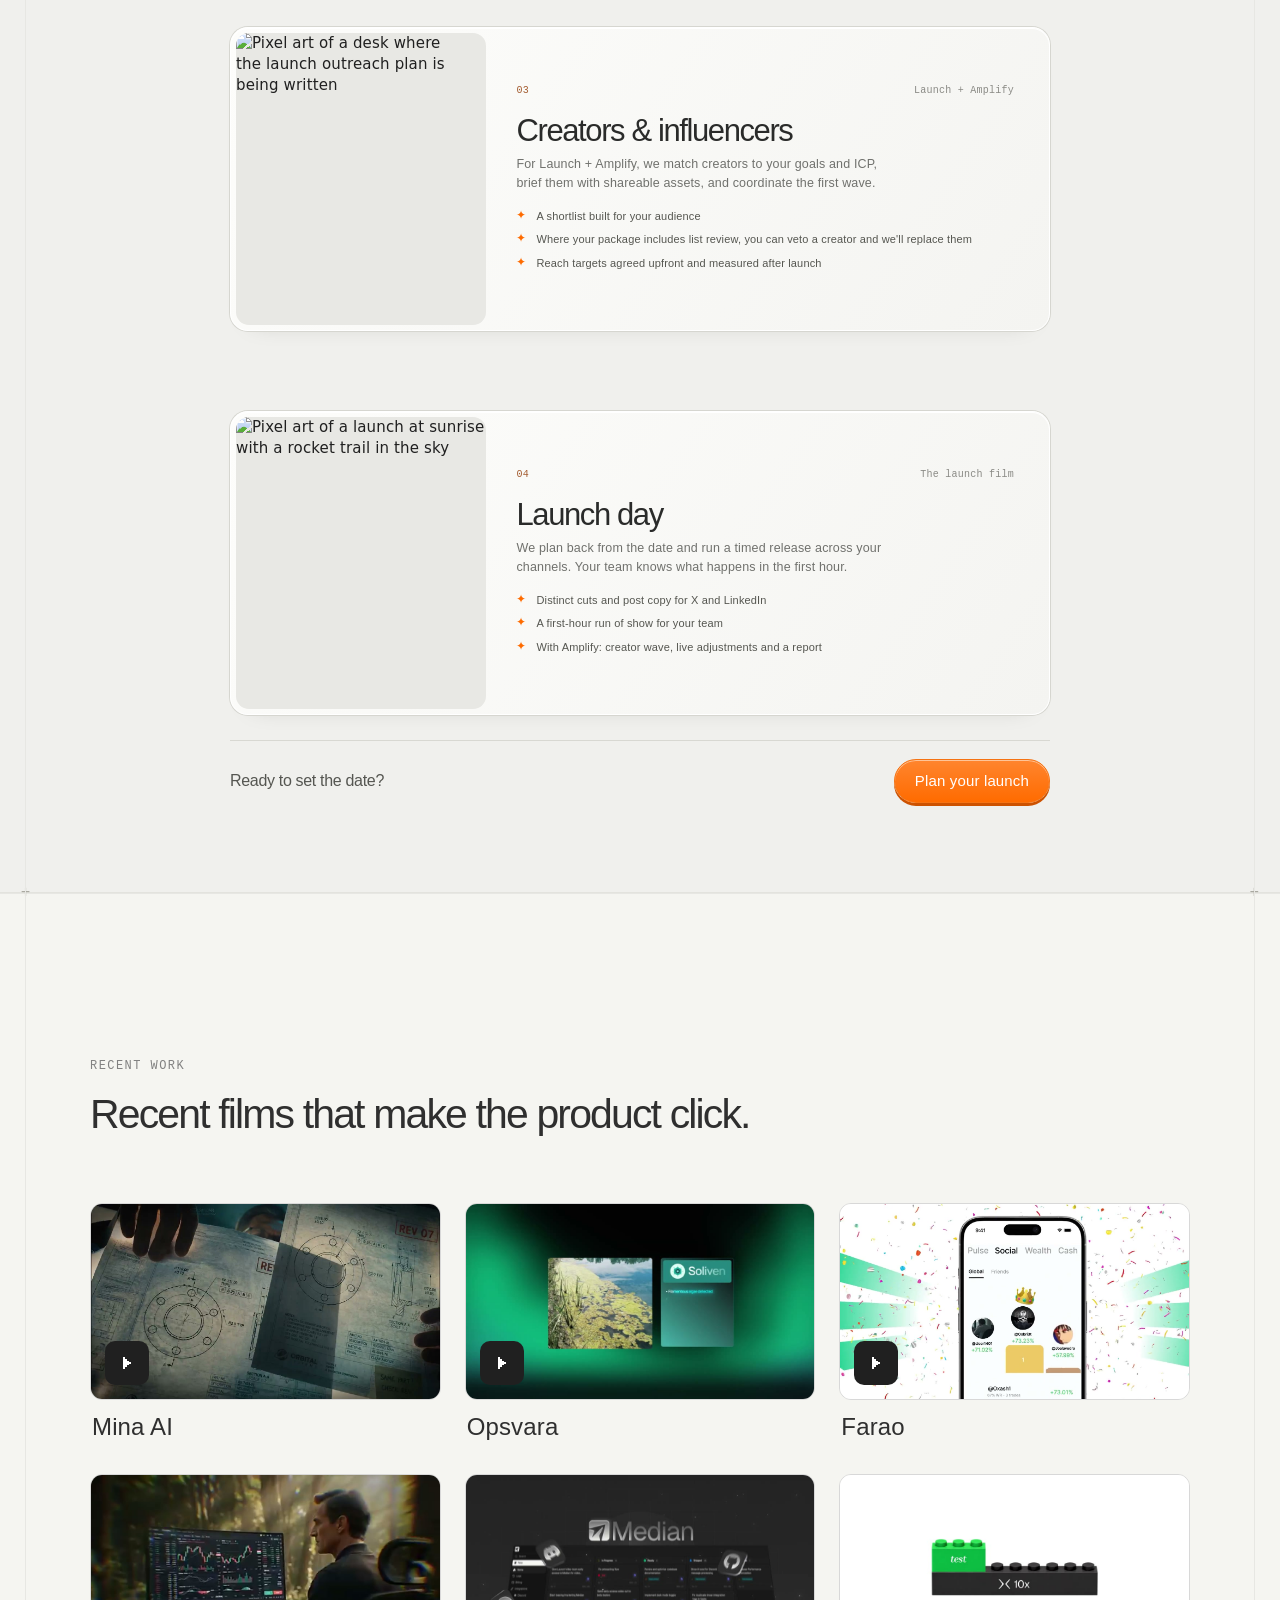
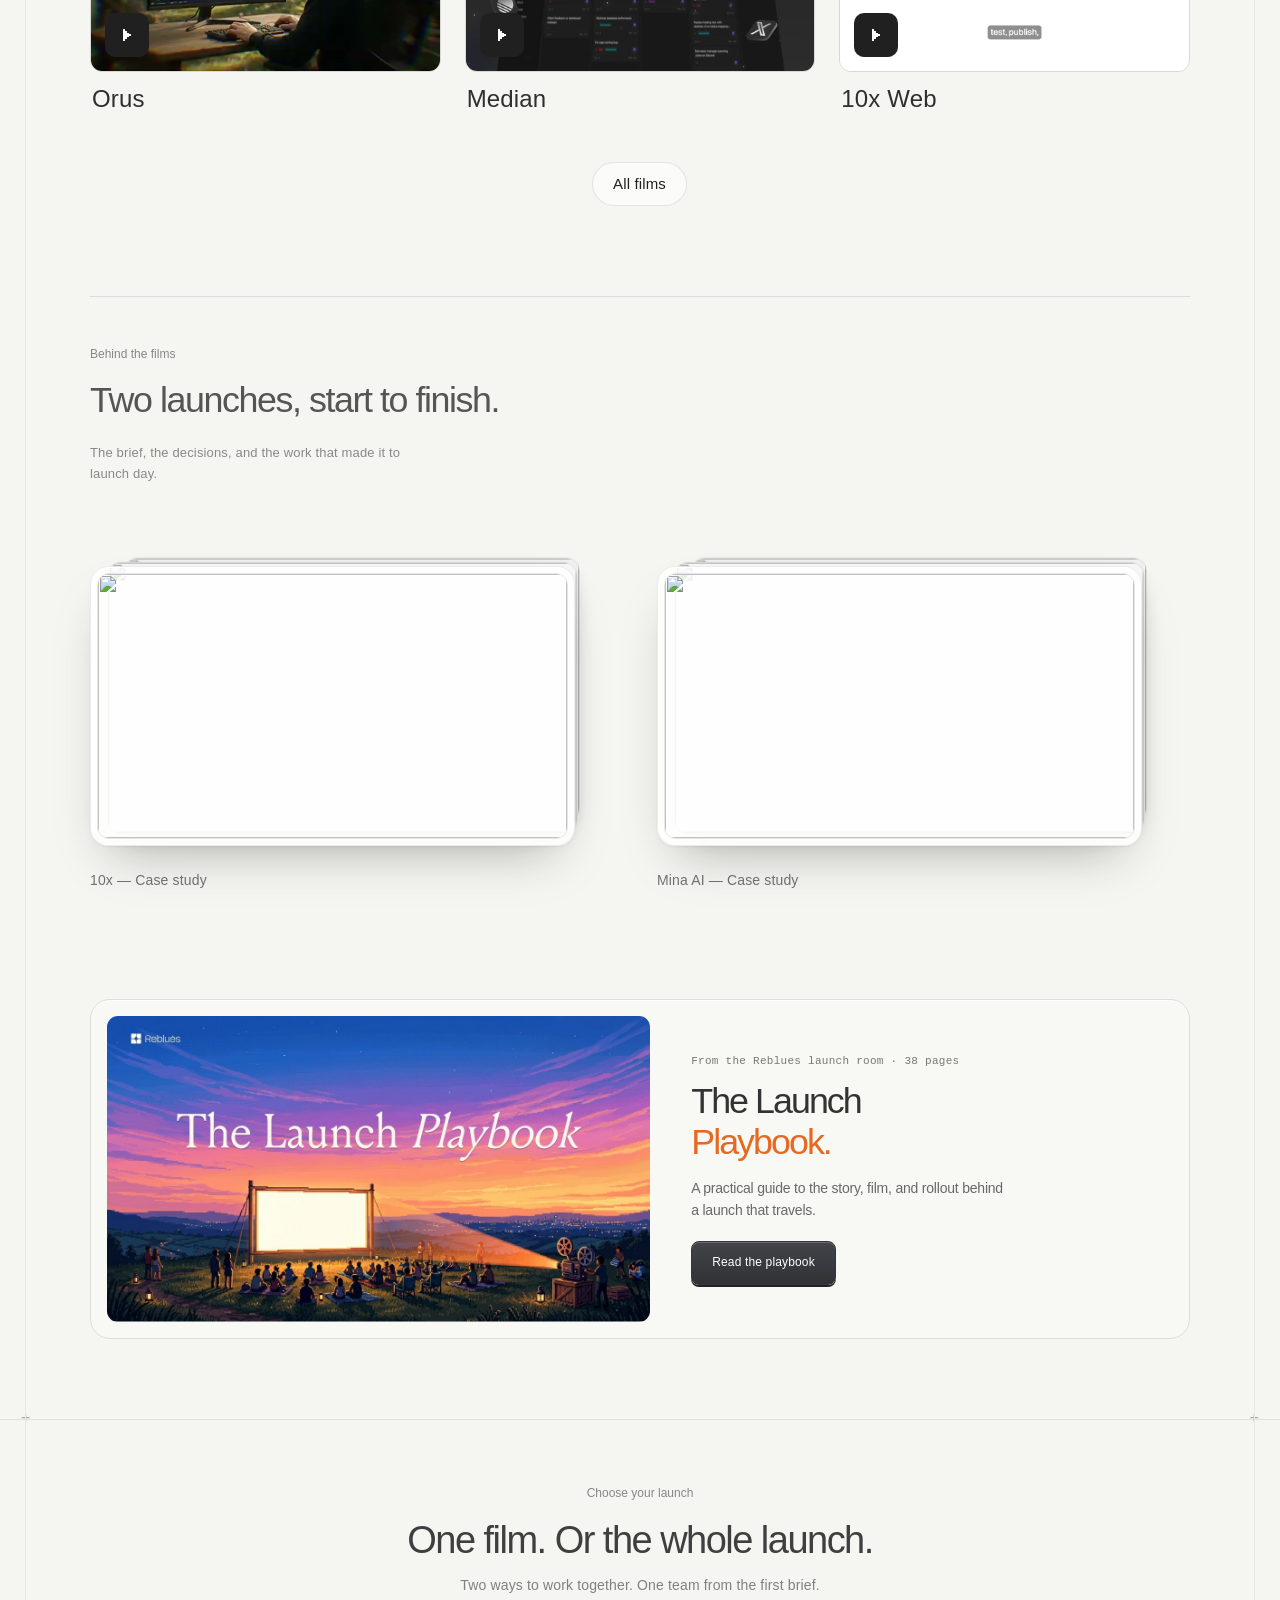
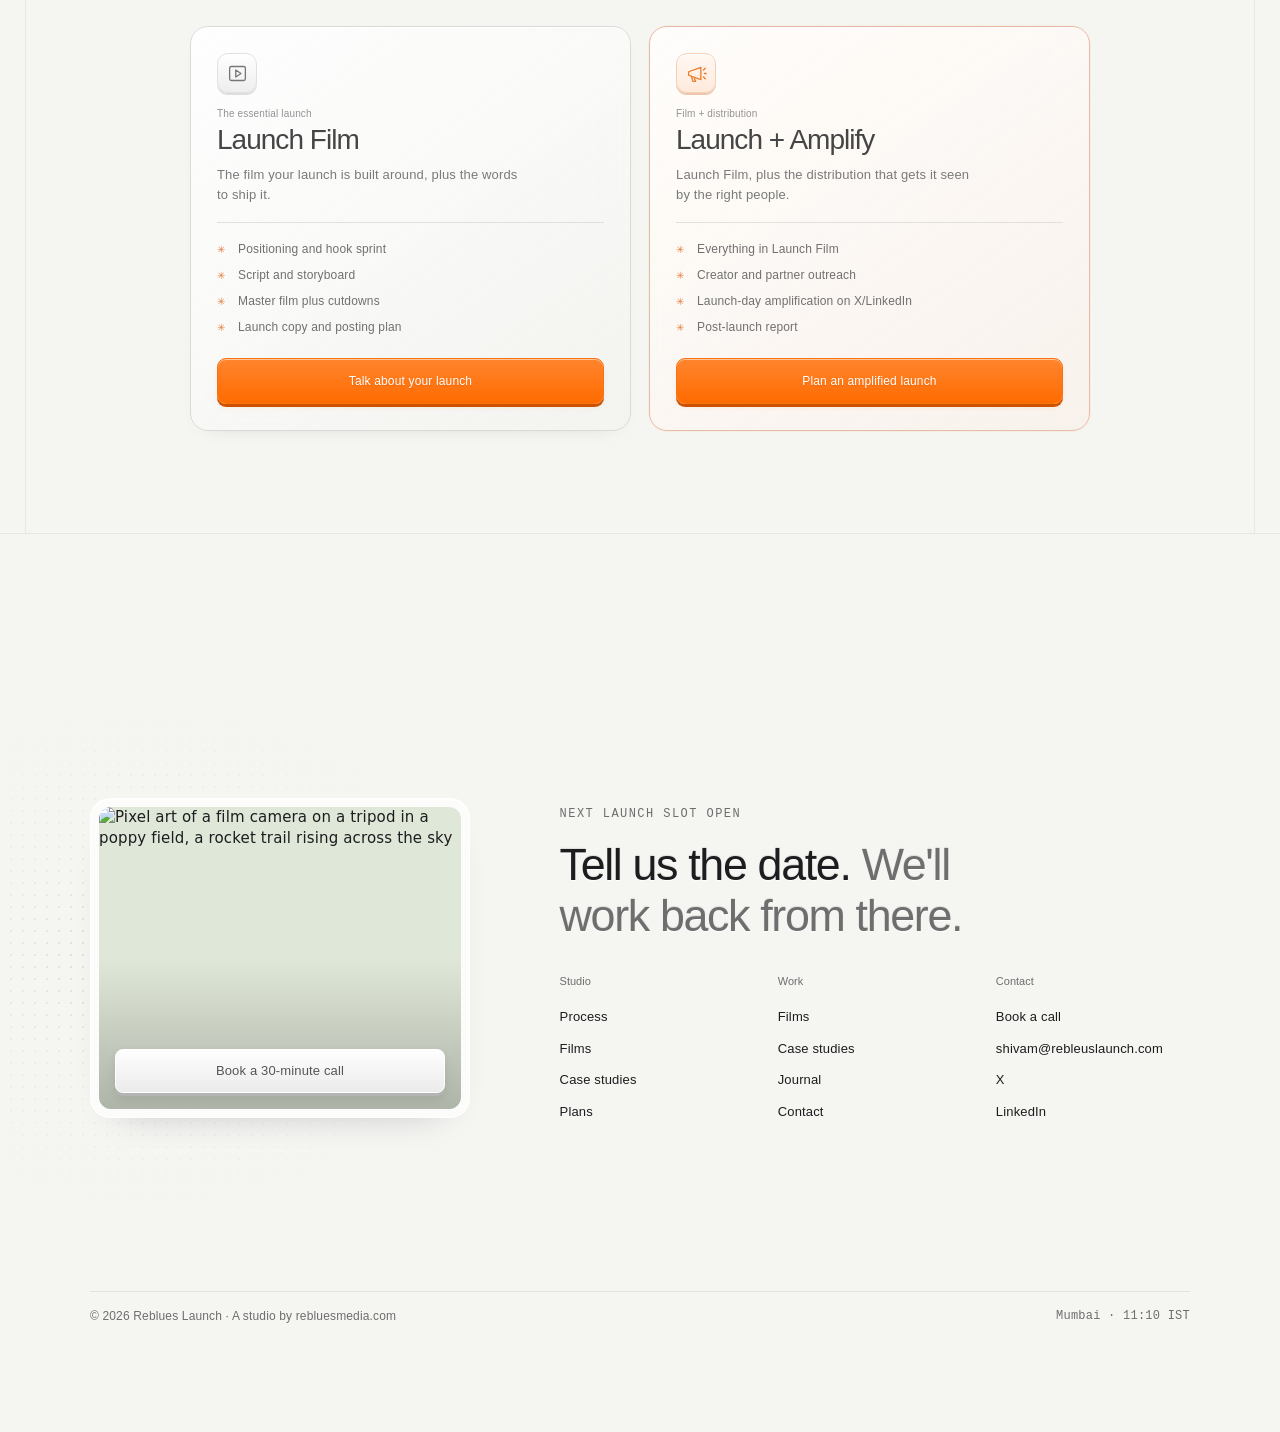
==== commit 2bd45531: "Simplify journal layout and typography" ====
--- a/reblues-launch-site/index.html
+++ b/reblues-launch-site/index.html
@@ -4505,7 +4505,7 @@
           return '<span class="x-cs__media x-cs__media--cover' + (cls || "") + '" style="--ph:' + p.ph + '"><img' + (p.px ? ' class="x-px"' : "") + ' data-cfrom="' + p.img + '" alt="" width="1200" height="896" loading="lazy" decoding="async" /></span>';
         }
         function postCard(p, i, feat) {
-          return '<li class="x-r' + (feat ? " is-feat" : "") + '" data-groups="' + p.cat + '" style="--st:' + (Math.min(i, 3) * 0.08) + 's"><a class="x-cs" href="#/journal/' + p.slug + '">' + cover(p) +
+          return '<li class="x-r' + (feat ? " is-feat" : " is-note") + '" data-groups="' + p.cat + '" style="--st:' + (Math.min(i, 3) * 0.08) + 's"><a class="x-cs" href="#/journal/' + p.slug + '">' + (feat ? cover(p) : "") +
             '<span class="x-cs__body"><span class="x-journal-top"><span class="x-mono">' + p.cat + " · " + p.read + '</span><span class="x-journal-no">' + String(i + 1).padStart(2, "0") + "</span></span><h3>" + p.title + "</h3><p>" + p.dek + '</p><span class="x-jread">Read article</span></span></a></li>';
         }
         function nextPost(p, label) {
@@ -4515,12 +4515,10 @@
         function journalHTML() {
           var feature = postCard(POSTS[0], 0, true);
           var cards = POSTS.slice(1).map(function (p, i) { return postCard(p, i + 1, false); }).join("");
-          return '<div class="x-wrap x-journal-hub"><header class="x-hub__head"><p class="x-mono x-eyebrow x-r">Journal · Field notes</p>' +
-            '<h1 class="x-h1 x-r" tabindex="-1" style="--st:.06s">Four launches, taken apart.</h1>' +
-            '<p class="x-lede x-r" style="--st:.12s">The brief, the decisions and the systems behind three client launches and the Reblues launch playbook.</p></header>' +
-            '<div class="x-filters x-r" role="group" aria-label="Filter by category">' +
-            ["All", "Case study", "Playbook"].map(function (f) { return '<button type="button" data-f="' + f + '" aria-pressed="' + (f === "All") + '">' + f + "</button>"; }).join("") +
-            '</div><ul class="x-journal-feature" id="x-journal-feature">' + feature + '</ul><ul class="x-journal-grid" id="x-csg">' + cards + "</ul></div>";
+          return '<div class="x-wrap x-journal-hub"><header class="x-hub__head"><div><p class="x-mono x-eyebrow x-r">Journal</p>' +
+            '<h1 class="x-h1 x-r" tabindex="-1" style="--st:.06s">From the launch room.</h1></div>' +
+            '<p class="x-lede x-r" style="--st:.12s">Clear notes on the story, systems and decisions behind launches that travelled.</p></header>' +
+            '<ul class="x-journal-feature" id="x-journal-feature">' + feature + '</ul><ul class="x-journal-grid" id="x-csg">' + cards + "</ul></div>";
         }
         function postHTML(p) {
           var toc = [], body = md(p.body, toc), i = POSTS.indexOf(p);
@@ -4610,10 +4608,11 @@
         }
         function filters() {
           var grid = document.getElementById("x-csg");
-          if (!grid) return;
+          var controls = view.querySelector(".x-filters");
+          if (!grid || !controls) return;
           var feature = document.getElementById("x-journal-feature");
           var items = (feature ? [].slice.call(feature.children) : []).concat([].slice.call(grid.children));
-          view.querySelector(".x-filters").addEventListener("click", function (e) {
+          controls.addEventListener("click", function (e) {
             var b = e.target.closest("button");
             if (!b || b.getAttribute("aria-pressed") === "true") return;
             [].slice.call(this.children).forEach(function (o) { o.setAttribute("aria-pressed", String(o === b)); });
--- a/reblues-launch-site/assets/journal.css
+++ b/reblues-launch-site/assets/journal.css
@@ -1,141 +1,133 @@
-/* Editorial journal: one lead story, three compact field notes, and a calmer reader. */
+/* Journal: restrained, text-led, and proportioned like an editorial index. */
+.x-site .x-journal-hub { max-width: 1180px; }
+
 .x-site .x-journal-hub .x-hub__head {
   display: grid;
-  grid-template-columns: minmax(0, 1.35fr) minmax(260px, .65fr);
-  gap: clamp(24px, 5vw, 84px);
+  grid-template-columns: minmax(0, 1.2fr) minmax(260px, .8fr);
   align-items: end;
+  gap: clamp(28px, 7vw, 108px);
   max-width: none;
-  padding-bottom: clamp(34px, 4vw, 54px);
+  margin-bottom: clamp(44px, 6vw, 74px);
+  padding-bottom: clamp(24px, 3vw, 34px);
   border-bottom: 1px solid var(--x-line);
 }
 
-.x-site .x-journal-hub .x-hub__head .x-eyebrow {
-  grid-column: 1 / -1;
-  margin: 0 0 -8px;
-}
+.x-site .x-journal-hub .x-hub__head .x-eyebrow { margin: 0 0 16px; }
 
 .x-site .x-journal-hub .x-hub__head .x-h1 {
-  max-width: 12ch;
-  font-size: clamp(44px, 6.2vw, 82px);
-  letter-spacing: -.055em;
+  max-width: none;
+  font-size: clamp(38px, 4.6vw, 58px);
+  line-height: 1.02;
+  letter-spacing: -.052em;
 }
 
 .x-site .x-journal-hub .x-hub__head .x-lede {
-  max-width: 37ch;
-  padding-bottom: 8px;
+  max-width: 39ch;
+  padding-bottom: 5px;
   color: var(--ink-2);
-}
-
-.x-site .x-journal-hub .x-filters {
-  margin: 22px 0 28px;
+  font-size: clamp(15px, 1.4vw, 18px);
+  line-height: 1.55;
 }
 
 .x-journal-feature,
-.x-journal-grid {
-  list-style: none;
-  margin: 0;
-  padding: 0;
-}
-
-.x-journal-feature > li.is-out,
-.x-journal-grid > li.is-out {
-  display: none;
-}
-
-.x-journal-feature {
-  margin-bottom: clamp(18px, 2vw, 28px);
-}
+.x-journal-grid { list-style: none; margin: 0; padding: 0; }
+
+.x-journal-feature { margin-bottom: clamp(46px, 6vw, 76px); }
 
 .x-journal-feature .x-cs {
   display: grid;
-  grid-template-columns: minmax(0, 1.22fr) minmax(300px, .78fr);
-  min-height: clamp(430px, 48vw, 570px);
-  border-radius: 20px;
-  background: #111315;
-  border-color: #111315;
-  color: #f6f5f1;
+  grid-template-columns: minmax(0, 1.62fr) minmax(280px, .78fr);
+  min-height: 356px;
   overflow: hidden;
+  color: var(--ink);
+  background: rgba(251, 251, 248, .78);
+  border: 1px solid rgba(33, 36, 35, .13);
+  border-radius: 15px;
+  box-shadow: 0 14px 34px -32px rgba(25, 28, 27, .45), inset 0 1px 0 rgba(255, 255, 255, .95);
 }
 
 .x-journal-feature .x-cs__media {
-  min-height: 100%;
+  min-height: 356px;
   aspect-ratio: auto;
-  border-radius: 0;
-}
-
-.x-journal-feature .x-cs__media::after {
-  content: "";
-  position: absolute;
-  inset: 0;
-  background: linear-gradient(90deg, transparent 72%, rgba(17, 19, 21, .24));
-  pointer-events: none;
-}
+  border: 8px solid transparent;
+  border-radius: 14px;
+}
+
+.x-journal-feature .x-cs__media img { border-radius: 9px; }
 
 .x-journal-feature .x-cs__body {
   justify-content: center;
-  gap: 15px;
-  padding: clamp(30px, 4vw, 58px);
-  color: inherit;
-}
-
-.x-journal-feature .x-cs__body .x-mono,
-.x-journal-feature .x-journal-no,
+  gap: 13px;
+  padding: clamp(30px, 4vw, 50px);
+}
+
+.x-journal-feature .x-cs__body h3 {
+  max-width: 12ch;
+  color: var(--ink);
+  font-size: clamp(27px, 3vw, 39px);
+  line-height: 1.08;
+  letter-spacing: -.043em;
+}
+
 .x-journal-feature .x-cs__body p {
-  color: #a8a9a5;
-}
-
-.x-journal-feature .x-cs__body h3 {
-  color: #fff;
-  font-size: clamp(30px, 3.3vw, 48px);
-  line-height: 1.06;
-  letter-spacing: -.045em;
-}
-
-.x-journal-feature .x-jread {
-  color: #fff;
-  padding-top: 14px;
-}
+  max-width: 37ch;
+  color: var(--ink-2);
+  font-size: 15px;
+  line-height: 1.5;
+}
+
+.x-journal-feature .x-jread { margin-top: 16px; color: var(--ink-2); }
 
 .x-journal-grid {
   display: grid;
   grid-template-columns: repeat(3, minmax(0, 1fr));
-  gap: clamp(16px, 1.8vw, 26px);
-}
-
-.x-journal-grid > li {
-  display: flex;
-  min-width: 0;
-}
+  gap: clamp(16px, 2vw, 24px);
+}
+
+.x-journal-grid > li { position: relative; z-index: 0; display: flex; min-width: 0; }
+
+.x-journal-grid > li::before,
+.x-journal-grid > li::after {
+  content: "";
+  position: absolute;
+  z-index: -1;
+  right: 9px;
+  left: 9px;
+  height: 12px;
+  border: 1px solid rgba(33, 36, 35, .10);
+  border-radius: 14px 14px 0 0;
+  background: rgba(248, 248, 244, .62);
+}
+
+.x-journal-grid > li::before { top: -8px; }
+.x-journal-grid > li::after { top: -14px; right: 18px; left: 18px; opacity: .58; }
 
 .x-journal-grid .x-cs {
   width: 100%;
-  border-radius: 16px;
-  background: rgba(249, 249, 246, .86);
-  box-shadow: inset 0 1px 0 #fff;
-}
-
-.x-journal-grid .x-cs__media {
-  aspect-ratio: 16 / 9;
+  min-height: 290px;
+  border: 1px solid rgba(33, 36, 35, .12);
+  border-radius: 14px;
+  background: rgba(251, 251, 248, .84);
+  box-shadow: 0 14px 30px -30px rgba(25, 28, 27, .38), inset 0 1px 0 rgba(255, 255, 255, .92);
 }
 
 .x-journal-grid .x-cs__body {
-  min-height: 248px;
-  gap: 10px;
-  padding: 20px 21px 22px;
+  min-height: 290px;
+  gap: 11px;
+  padding: 24px 25px 22px;
 }
 
 .x-journal-grid .x-cs__body h3 {
-  font-size: clamp(20px, 1.85vw, 26px);
-  line-height: 1.16;
-  letter-spacing: -.03em;
-}
-
-.x-journal-top {
-  display: flex;
-  align-items: center;
-  justify-content: space-between;
-  gap: 12px;
-}
+  margin-top: 11px;
+  font-size: clamp(20px, 1.65vw, 24px);
+  line-height: 1.18;
+  letter-spacing: -.032em;
+}
+
+.x-journal-grid .x-cs__body p { color: var(--ink-2); font-size: 14px; line-height: 1.48; }
+.x-journal-grid .x-jread { margin-top: auto; padding-top: 16px; color: var(--ink-2); }
+
+.x-journal-top { display: flex; align-items: center; justify-content: space-between; gap: 12px; }
 
 .x-journal-no {
   flex: none;
@@ -145,125 +137,77 @@
 }
 
 /* Reader */
-.x-site .x-rd .x-crumb {
-  margin-bottom: clamp(30px, 4vw, 54px);
-}
-
-.x-site .x-art__head {
-  max-width: 980px;
-}
+.x-site .x-rd .x-crumb { margin-bottom: clamp(26px, 3.4vw, 44px); }
+.x-site .x-art__head { max-width: 860px; }
 
 .x-site .x-art__head .x-h1 {
-  max-width: 14ch;
+  max-width: 15ch;
+  margin-top: 18px;
+  font-size: clamp(40px, 5.2vw, 66px);
+  line-height: 1.025;
+  letter-spacing: -.052em;
+}
+
+.x-site .x-art__head .x-lede {
+  max-width: 54ch;
   margin-top: 20px;
-  font-size: clamp(44px, 6vw, 78px);
-  line-height: 1.02;
-  letter-spacing: -.055em;
-}
-
-.x-site .x-art__head .x-lede {
-  max-width: 52ch;
-  margin-top: 22px;
-  font-size: clamp(18px, 2vw, 23px);
+  color: var(--ink-2);
+  font-size: clamp(17px, 1.7vw, 21px);
+  line-height: 1.52;
+}
+
+.x-site .x-jcover {
+  max-width: 1040px;
+  margin-top: clamp(32px, 4vw, 48px);
+  aspect-ratio: 16 / 8.7;
+  border-radius: 15px;
+  background: #111315;
+  box-shadow: 0 18px 42px -38px rgba(20, 24, 24, .55);
+}
+
+.x-site .x-jcover img { inset: 0; width: 100%; height: 100%; object-fit: cover; }
+
+.x-site .x-art__grid {
+  grid-template-columns: minmax(170px, 210px) minmax(0, 680px);
+  justify-content: space-between;
+  gap: clamp(42px, 7vw, 100px);
+  margin-top: clamp(46px, 5.5vw, 72px);
+}
+
+.x-site .x-prose { max-width: 680px; font-size: clamp(16px, 1.25vw, 17.5px); line-height: 1.74; }
+
+.x-site .x-prose > p:first-child {
+  font-size: clamp(19px, 1.7vw, 23px);
   line-height: 1.5;
-  color: var(--ink-2);
-}
-
-.x-site .x-jcover {
-  margin-top: clamp(36px, 4vw, 58px);
-  aspect-ratio: 16 / 9;
-  border-radius: 20px;
-  background: #111315;
-  box-shadow: 0 22px 50px -38px rgba(20, 24, 24, .62);
-}
-
-.x-site .x-jcover img {
-  inset: 0;
-  width: 100%;
-  height: 100%;
-  object-fit: cover;
-}
-
-.x-site .x-art__grid {
-  grid-template-columns: minmax(180px, 230px) minmax(0, 720px);
-  justify-content: space-between;
-  gap: clamp(44px, 7vw, 112px);
-  margin-top: clamp(52px, 6vw, 86px);
-}
-
-.x-site .x-prose {
-  max-width: 720px;
-  font-size: clamp(16px, 1.35vw, 18px);
-  line-height: 1.72;
-}
-
-.x-site .x-prose > p:first-child {
-  font-size: clamp(20px, 2vw, 26px);
-  line-height: 1.48;
-  letter-spacing: -.025em;
+  letter-spacing: -.02em;
 }
 
 .x-site .x-prose h2 {
-  margin-top: 2.25em;
-  font-size: clamp(28px, 3vw, 40px);
-  line-height: 1.12;
-  letter-spacing: -.04em;
-}
-
-.x-site .x-jcta {
-  border-radius: 18px;
-  background: #222526;
-}
+  margin-top: 2.35em;
+  font-size: clamp(27px, 2.7vw, 36px);
+  line-height: 1.14;
+  letter-spacing: -.038em;
+}
+
+.x-site .x-jcta { border-radius: 15px; background: #222526; }
 
 @media (max-width: 899px) {
-  .x-site .x-journal-hub .x-hub__head {
-    grid-template-columns: 1fr;
-    gap: 18px;
-  }
-
-  .x-site .x-journal-hub .x-hub__head .x-eyebrow {
-    grid-column: auto;
-    margin-bottom: 2px;
-  }
-
-  .x-journal-feature .x-cs {
-    grid-template-columns: 1fr;
-    min-height: 0;
-  }
-
-  .x-journal-feature .x-cs__media {
-    min-height: 0;
-    aspect-ratio: 16 / 9;
-  }
-
-  .x-journal-feature .x-cs__media::after {
-    background: linear-gradient(0deg, rgba(17, 19, 21, .18), transparent 45%);
-  }
-
-  .x-journal-grid {
-    grid-template-columns: 1fr 1fr;
-  }
-
-  .x-site .x-art__grid {
-    grid-template-columns: 1fr;
-  }
+  .x-site .x-journal-hub .x-hub__head { grid-template-columns: 1fr; gap: 16px; }
+  .x-site .x-journal-hub .x-hub__head .x-lede { padding-bottom: 0; }
+  .x-journal-feature .x-cs { grid-template-columns: 1fr; min-height: 0; }
+  .x-journal-feature .x-cs__media { min-height: 0; aspect-ratio: 16 / 9; }
+  .x-journal-feature .x-cs__body h3 { max-width: 18ch; }
+  .x-journal-grid { grid-template-columns: 1fr 1fr; }
+  .x-site .x-art__grid { grid-template-columns: 1fr; }
 }
 
 @media (max-width: 640px) {
-  .x-site .x-journal-hub .x-hub__head .x-h1 {
-    font-size: clamp(40px, 13vw, 58px);
-  }
-
-  .x-journal-grid {
-    grid-template-columns: 1fr;
-  }
-
-  .x-journal-grid .x-cs__body {
-    min-height: 0;
-  }
-
-  .x-site .x-jcover {
-    aspect-ratio: 4 / 3;
-    border-radius: 14px;
-  }
-}
+  .x-site .x-journal-hub .x-hub__head { margin-bottom: 38px; }
+  .x-site .x-journal-hub .x-hub__head .x-h1 { font-size: clamp(38px, 11.5vw, 48px); }
+  .x-journal-feature { margin-bottom: 44px; }
+  .x-journal-feature .x-cs__body { padding: 24px 22px 26px; }
+  .x-journal-grid { grid-template-columns: 1fr; gap: 30px; }
+  .x-journal-grid .x-cs,
+  .x-journal-grid .x-cs__body { min-height: 250px; }
+  .x-site .x-jcover { aspect-ratio: 4 / 3; border-radius: 13px; }
+}
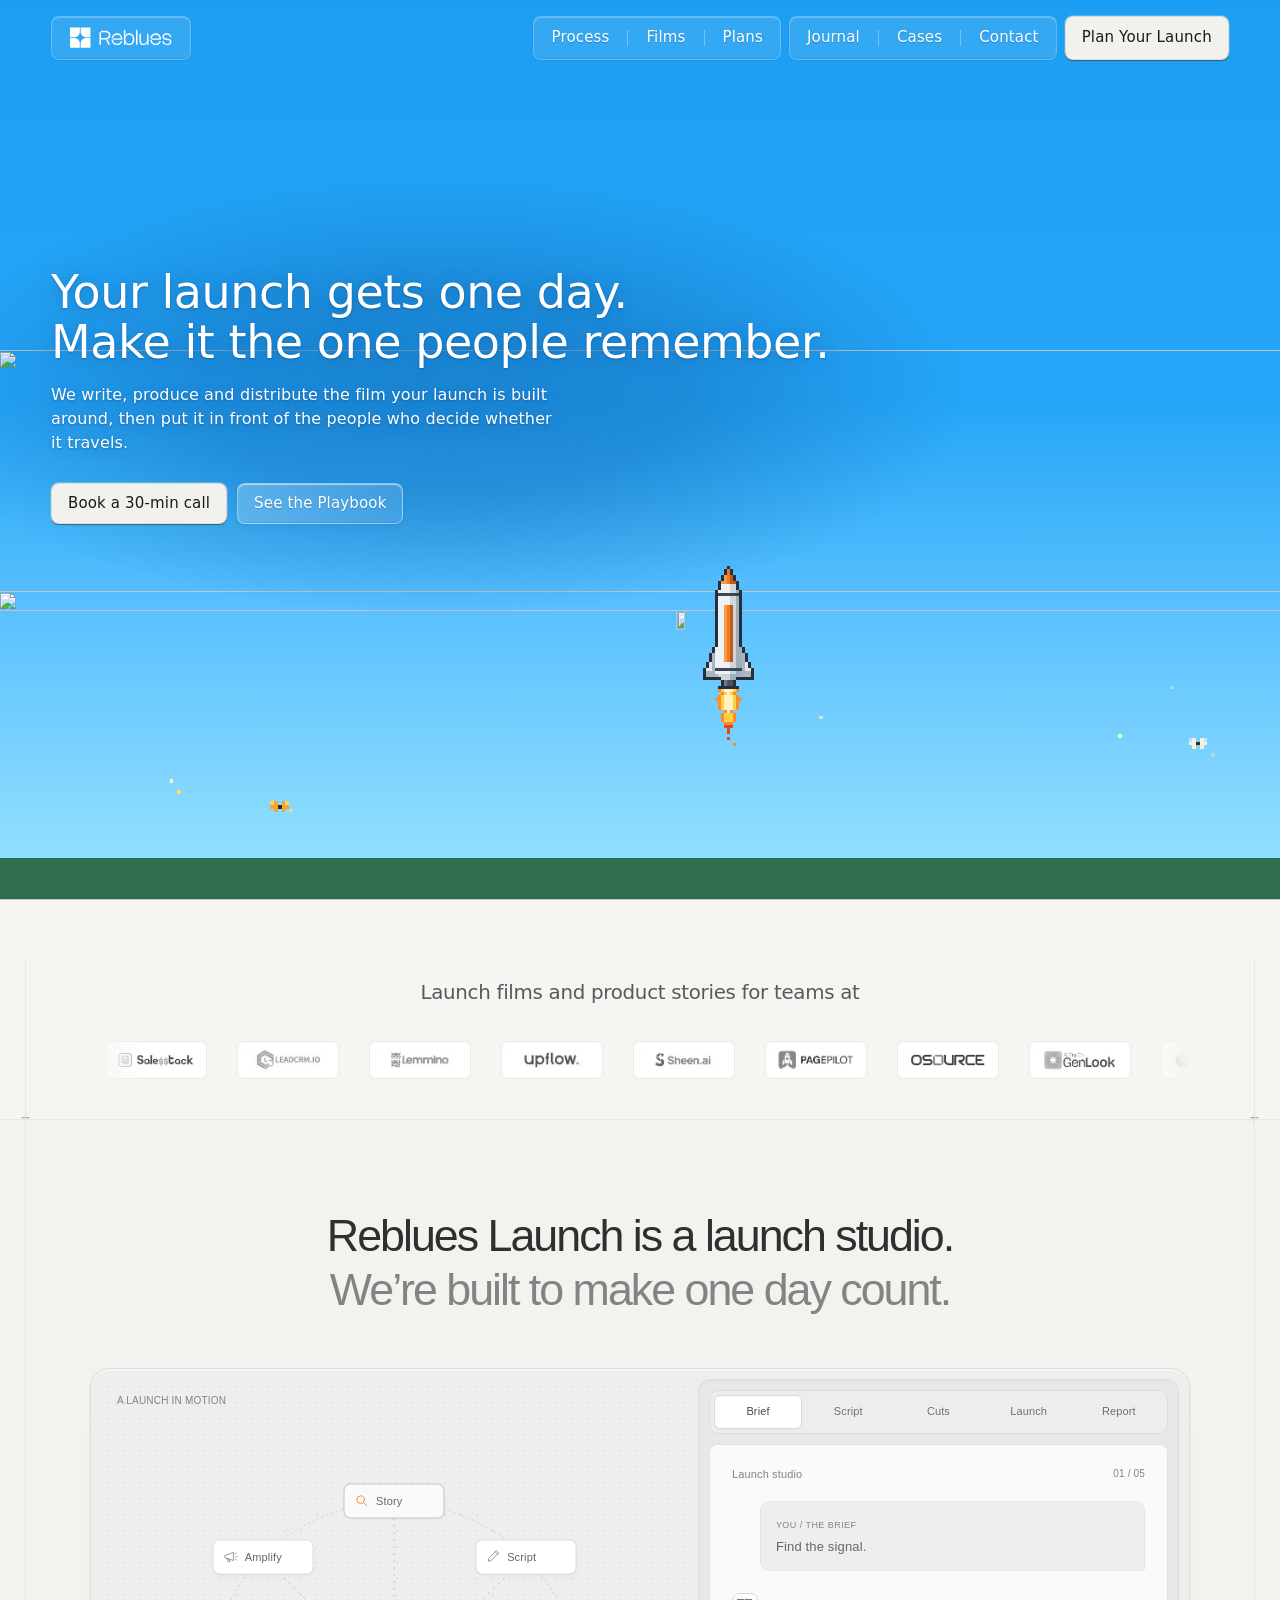
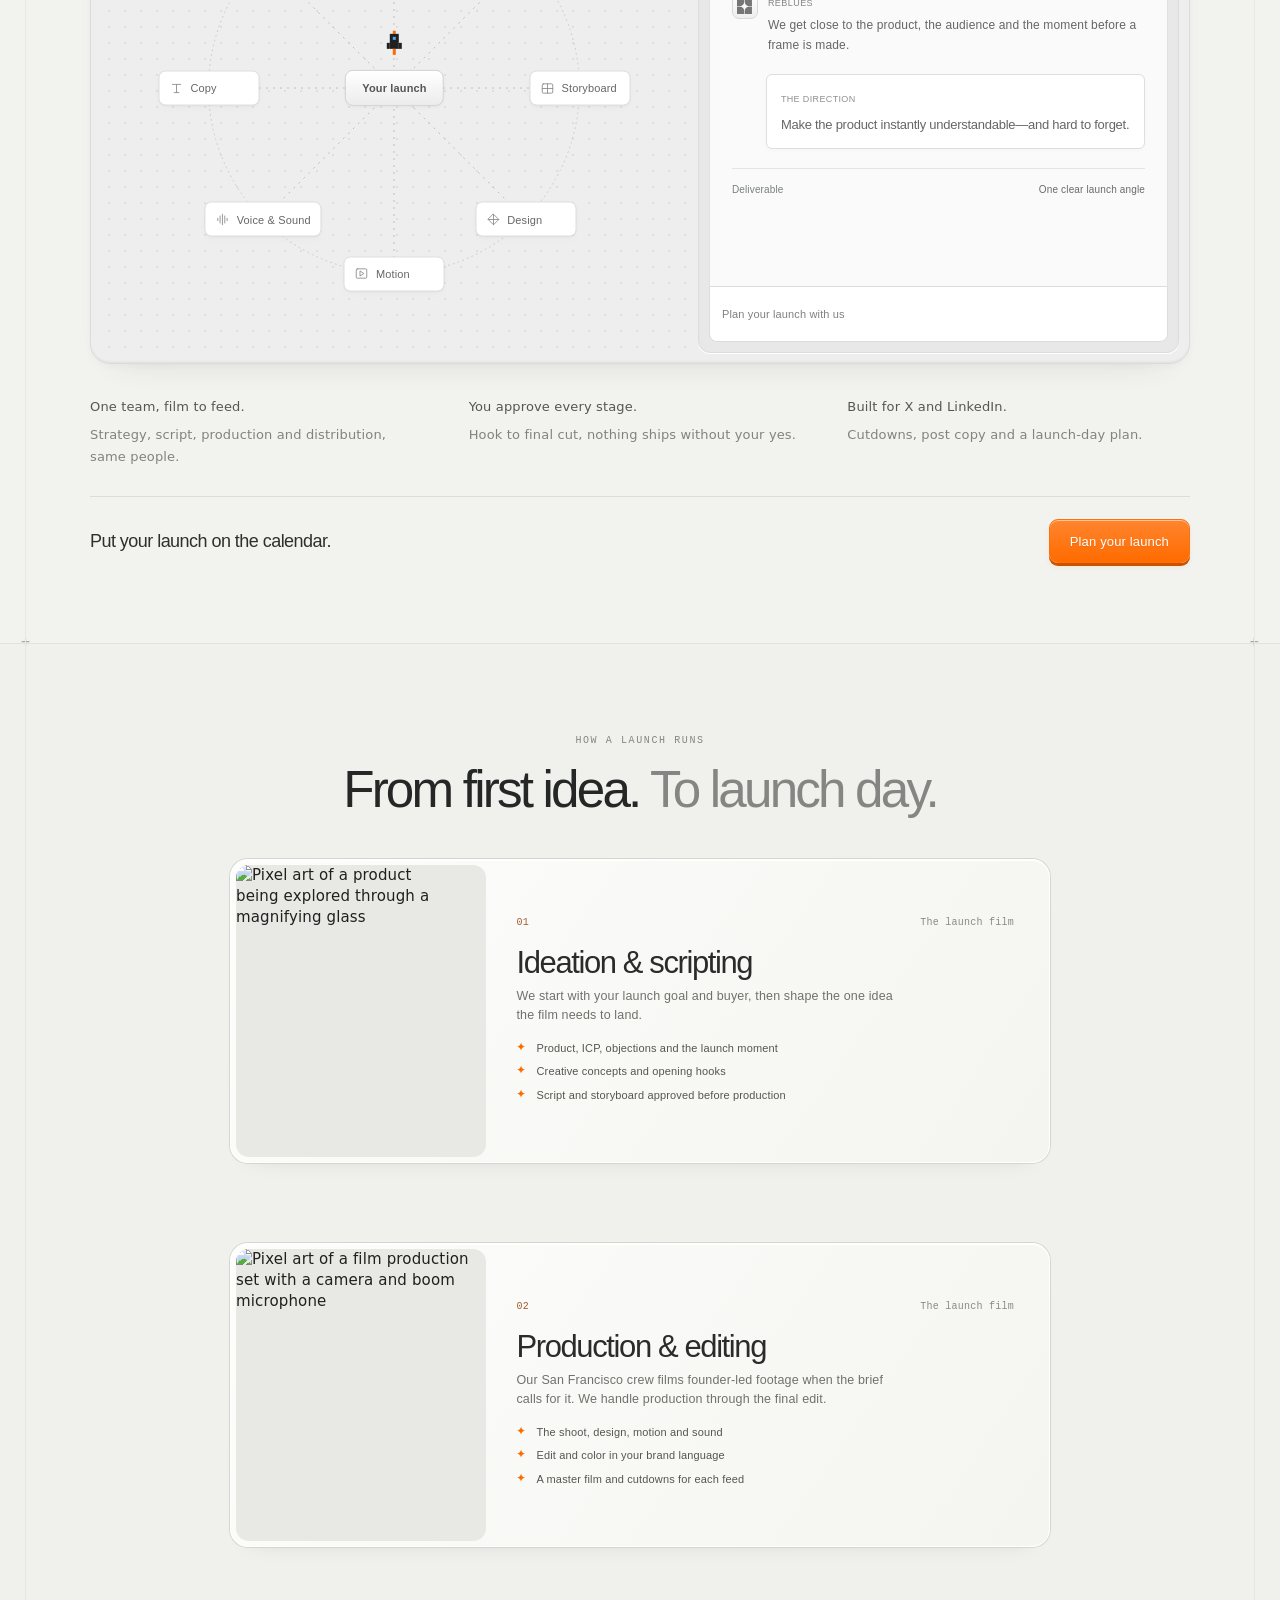
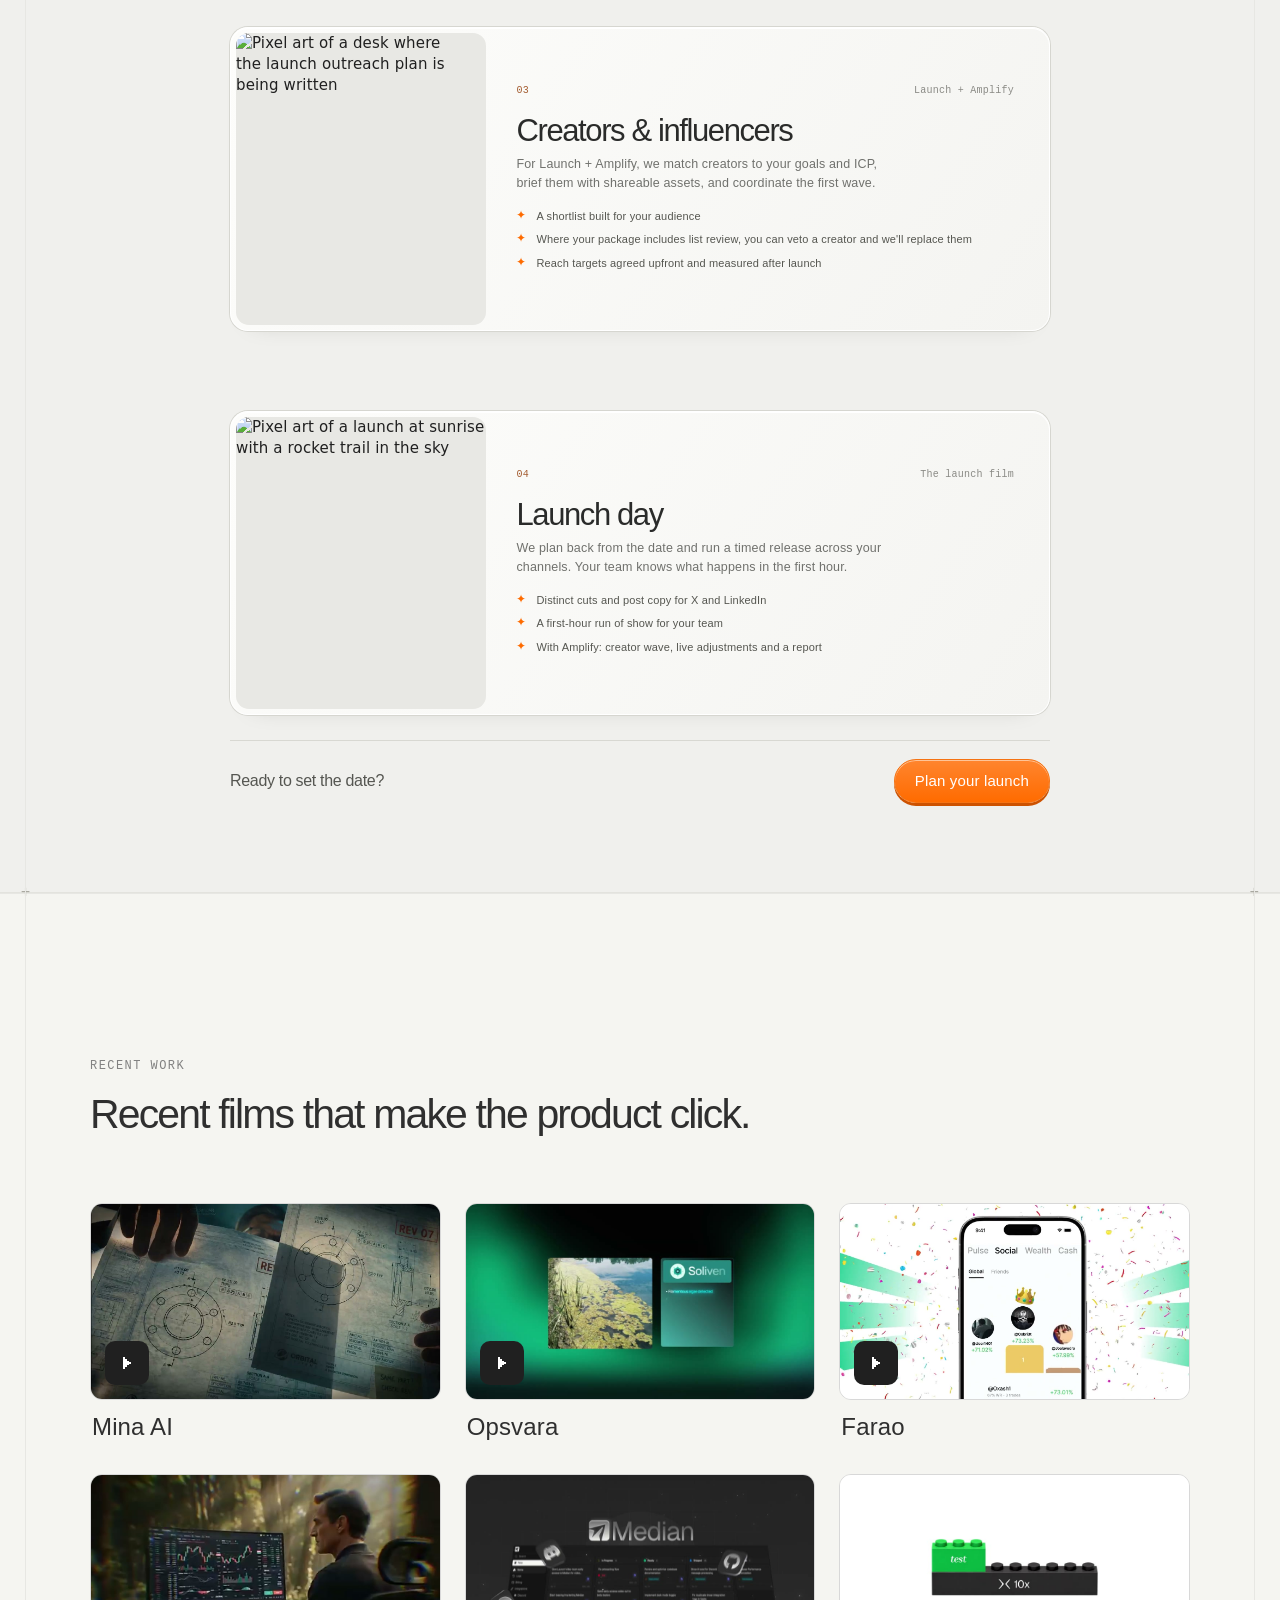
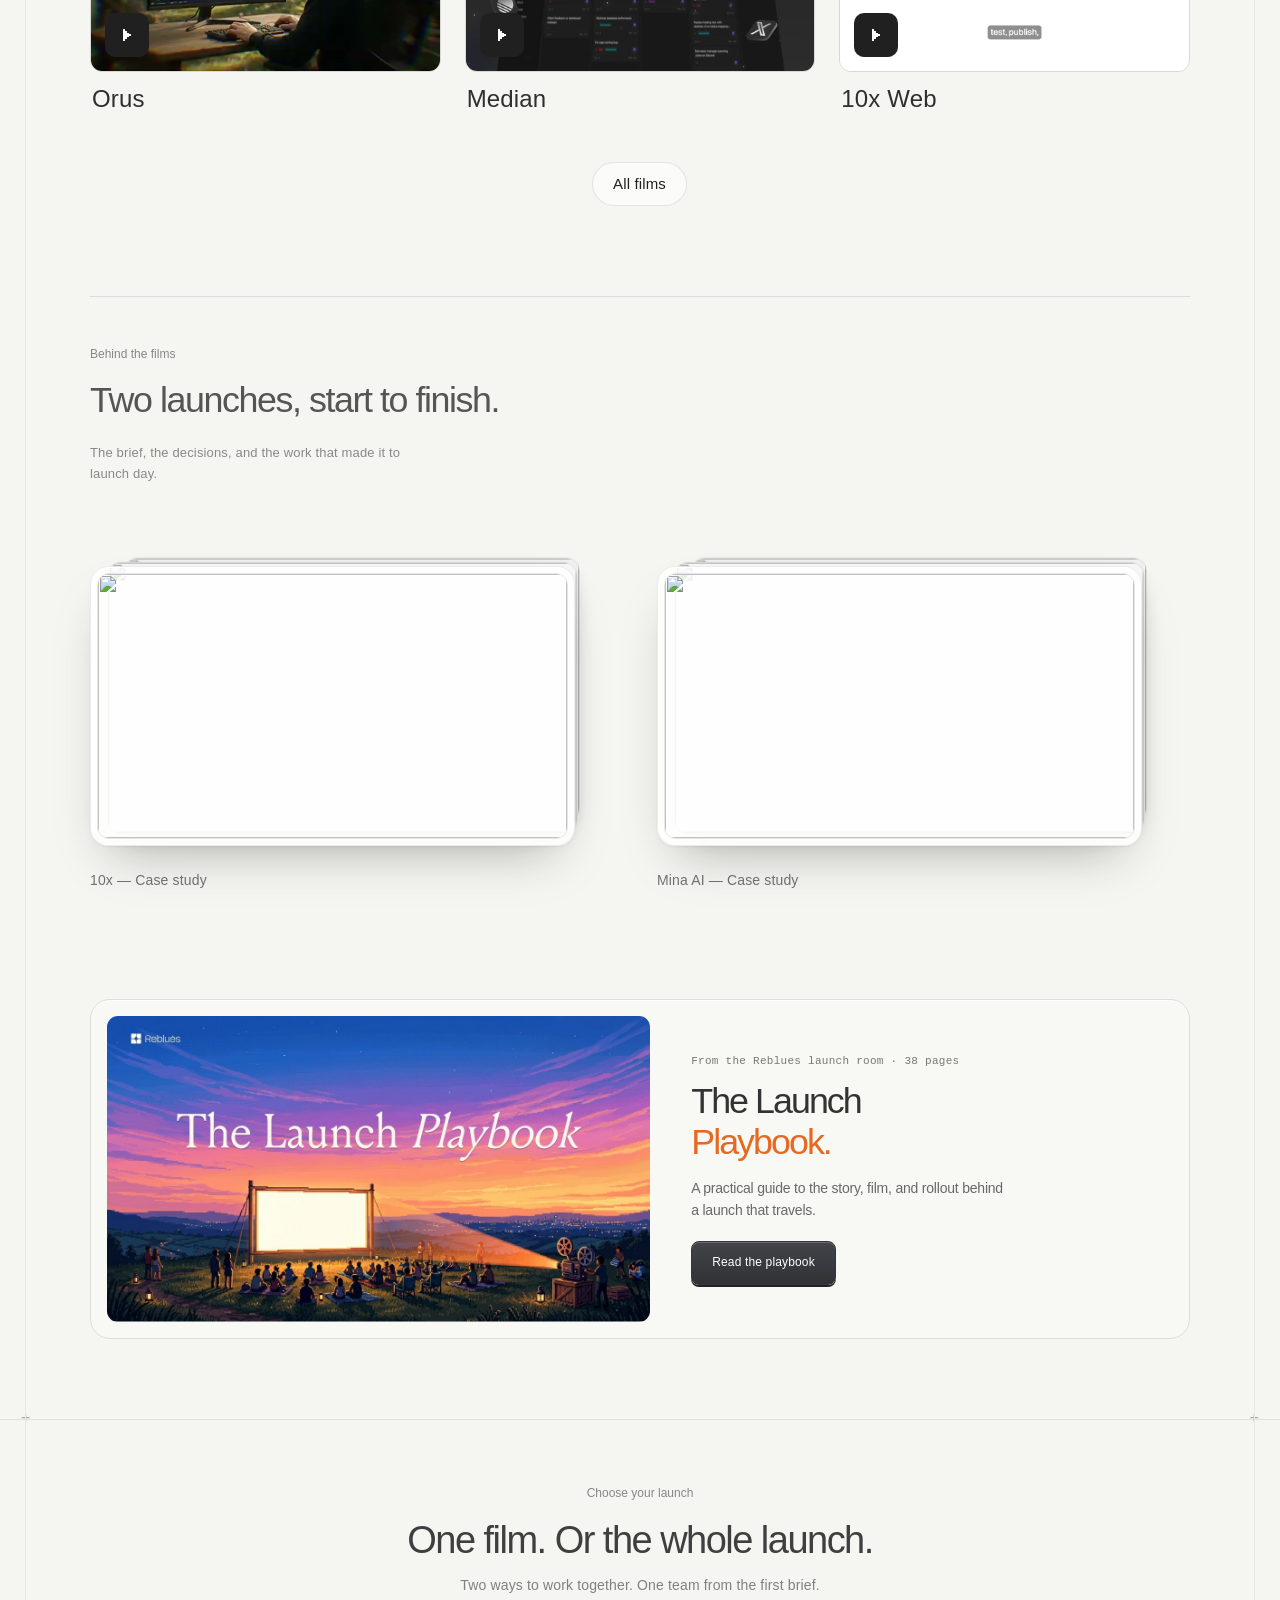
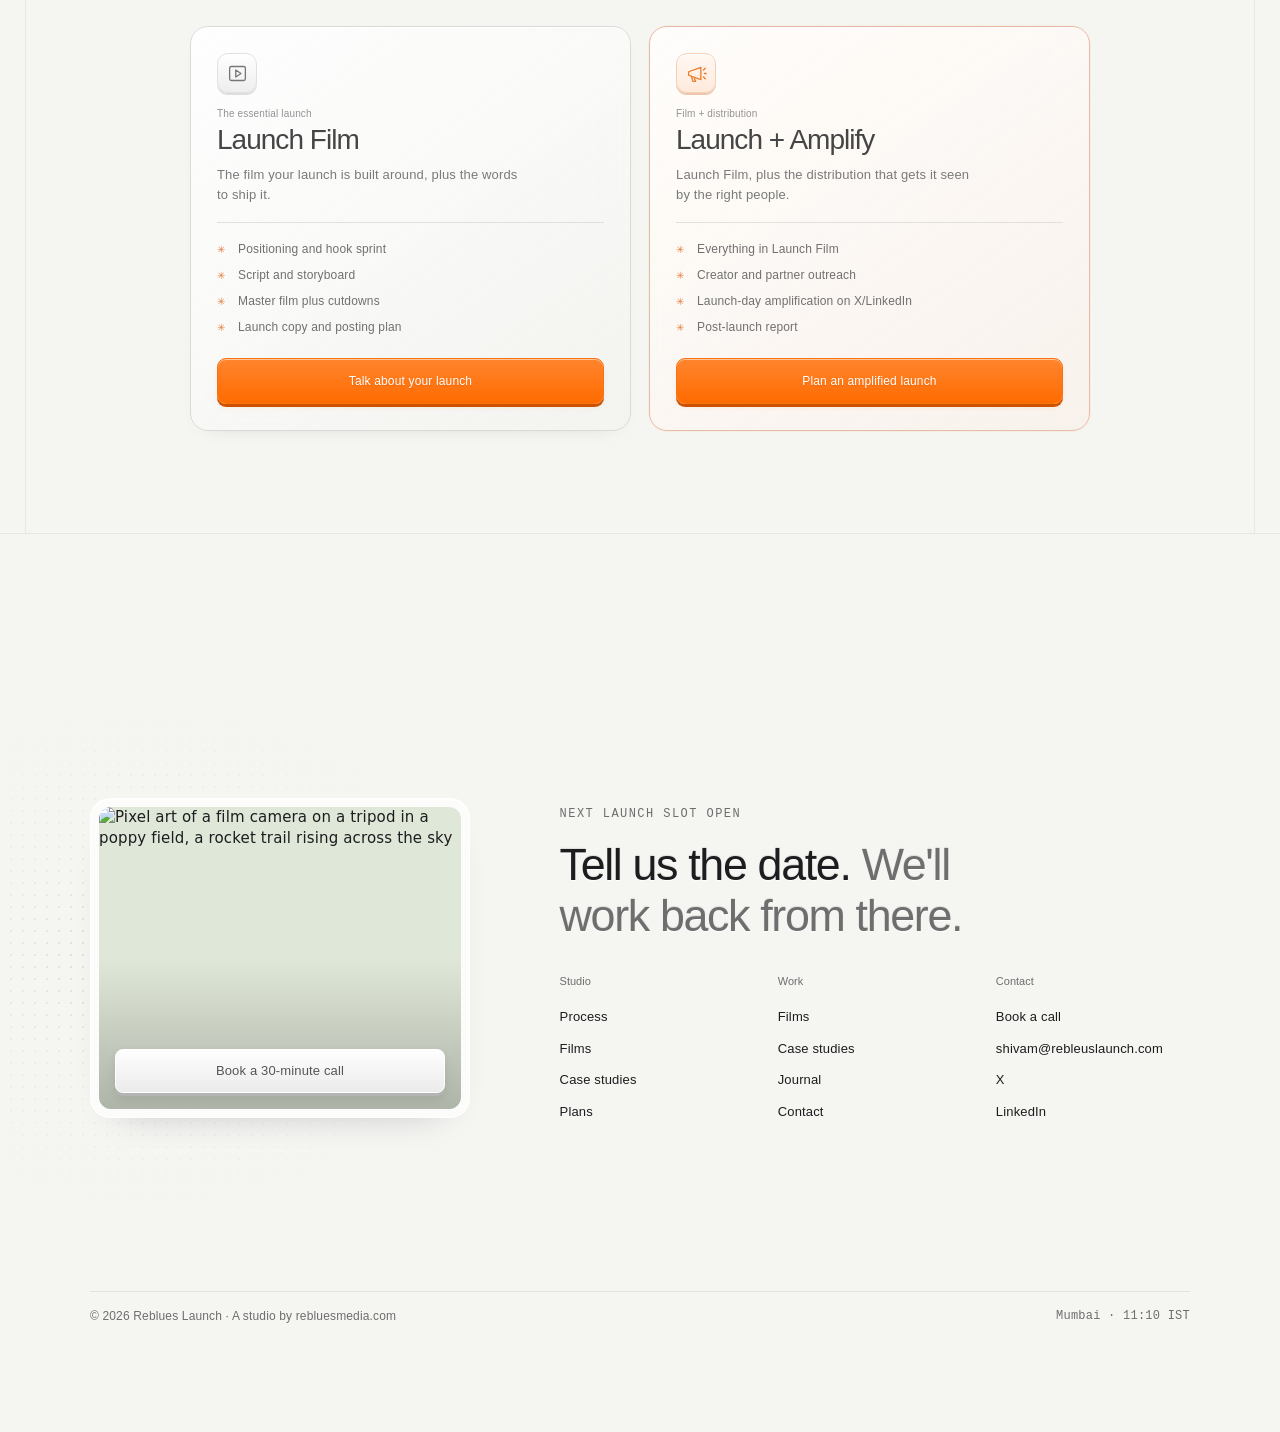
==== commit d5bf992a: "Refine journal gutters and reading scale" ====
--- a/reblues-launch-site/index.html
+++ b/reblues-launch-site/index.html
@@ -2701,7 +2701,7 @@
     <link rel="stylesheet" href="assets/process-stack.css"/>
     <link rel="stylesheet" href="assets/plans-footer.css"/>
     <link rel="stylesheet" href="assets/showcase-playbook.css?v=20261023-1"/>
-    <link rel="stylesheet" href="assets/journal.css?v=20261024-1"/>
+    <link rel="stylesheet" href="assets/journal.css?v=20261024-2"/>
     <script src="assets/process-slide.js" defer></script>
     <script>
       document.documentElement.classList.add("x-js");
@@ -4527,7 +4527,7 @@
           var pc = p.film ? bySlug(p.film) : null;
           var relatedFilm = pc ? '<p class="x-mono x-eyebrow">Related film</p><a class="x-next x-r" href="#/work">' + media(pc, false) +
             '<span class="x-next__body"><span class="x-mono">Film · ' + pc.client + "</span><h3>" + pc.title + '</h3><span class="x-next__go">Watch the films</span></span></a>' : "";
-          return '<div class="x-wrap"><div class="x-rd">' +
+          return '<div class="x-wrap x-article-wrap"><div class="x-rd">' +
             '<nav class="x-crumb x-mono" aria-label="Breadcrumb"><a href="#/journal">Journal</a><span aria-hidden="true">/</span><span aria-current="page">' + p.cat + "</span></nav>" +
             '<header class="x-art__head"><div class="x-art__meta x-r"><span class="x-tagl">' + p.cat + '</span><span class="x-tagl">' + p.read + '</span><span class="x-tagl">' + p.date + "</span></div>" +
             '<h1 class="x-h1 x-r" tabindex="-1" style="--st:.06s">' + p.title + '</h1><p class="x-lede x-r" style="--st:.12s">' + p.dek + "</p></header>" +
--- a/reblues-launch-site/assets/journal.css
+++ b/reblues-launch-site/assets/journal.css
@@ -1,131 +1,124 @@
 /* Journal: restrained, text-led, and proportioned like an editorial index. */
-.x-site .x-journal-hub { max-width: 1180px; }
+.x-site .x-journal-hub,
+.x-site .x-article-wrap { --x-max: var(--x-content); }
 
 .x-site .x-journal-hub .x-hub__head {
   display: grid;
-  grid-template-columns: minmax(0, 1.2fr) minmax(260px, .8fr);
+  grid-template-columns: minmax(0, 1fr) minmax(230px, .68fr);
   align-items: end;
-  gap: clamp(28px, 7vw, 108px);
+  gap: clamp(32px, 6vw, 80px);
   max-width: none;
-  margin-bottom: clamp(44px, 6vw, 74px);
-  padding-bottom: clamp(24px, 3vw, 34px);
+  margin-bottom: clamp(46px, 6vw, 68px);
+  padding-bottom: clamp(28px, 3vw, 38px);
   border-bottom: 1px solid var(--x-line);
 }
 
-.x-site .x-journal-hub .x-hub__head .x-eyebrow { margin: 0 0 16px; }
+.x-site .x-journal-hub .x-hub__head .x-eyebrow { margin: 0 0 14px; color: #878b8a; }
 
 .x-site .x-journal-hub .x-hub__head .x-h1 {
   max-width: none;
-  font-size: clamp(38px, 4.6vw, 58px);
-  line-height: 1.02;
-  letter-spacing: -.052em;
+  font-size: clamp(33px, 3.3vw, 44px);
+  line-height: 1.13;
+  letter-spacing: -.045em;
+  color: #383b3a;
 }
 
 .x-site .x-journal-hub .x-hub__head .x-lede {
-  max-width: 39ch;
+  max-width: 36ch;
   padding-bottom: 5px;
-  color: var(--ink-2);
-  font-size: clamp(15px, 1.4vw, 18px);
-  line-height: 1.55;
+  color: #7a7e7d;
+  font-size: clamp(14px, 1.25vw, 16px);
+  line-height: 1.6;
 }
 
 .x-journal-feature,
 .x-journal-grid { list-style: none; margin: 0; padding: 0; }
 
-.x-journal-feature { margin-bottom: clamp(46px, 6vw, 76px); }
+.x-journal-feature { max-width: 920px; margin: 0 auto clamp(66px, 8vw, 96px); }
 
 .x-journal-feature .x-cs {
   display: grid;
-  grid-template-columns: minmax(0, 1.62fr) minmax(280px, .78fr);
-  min-height: 356px;
+  grid-template-columns: minmax(0, 1.08fr) minmax(0, .92fr);
+  min-height: 252px;
   overflow: hidden;
-  color: var(--ink);
-  background: rgba(251, 251, 248, .78);
-  border: 1px solid rgba(33, 36, 35, .13);
-  border-radius: 15px;
-  box-shadow: 0 14px 34px -32px rgba(25, 28, 27, .45), inset 0 1px 0 rgba(255, 255, 255, .95);
+  color: #3d4140;
+  background: #f7f7f4;
+  border: 1px solid #dedfdb;
+  border-radius: 13px;
+  box-shadow: none;
 }
 
 .x-journal-feature .x-cs__media {
-  min-height: 356px;
+  min-height: 252px;
   aspect-ratio: auto;
-  border: 8px solid transparent;
-  border-radius: 14px;
-}
-
-.x-journal-feature .x-cs__media img { border-radius: 9px; }
+  border: 7px solid transparent;
+  border-radius: 12px;
+}
+
+.x-journal-feature .x-cs__media img { border-radius: 7px; }
 
 .x-journal-feature .x-cs__body {
   justify-content: center;
-  gap: 13px;
-  padding: clamp(30px, 4vw, 50px);
+  gap: 10px;
+  padding: clamp(24px, 2.5vw, 32px);
 }
 
 .x-journal-feature .x-cs__body h3 {
-  max-width: 12ch;
-  color: var(--ink);
-  font-size: clamp(27px, 3vw, 39px);
-  line-height: 1.08;
-  letter-spacing: -.043em;
+  max-width: 18ch;
+  color: #414544;
+  font-size: clamp(23px, 2.3vw, 29px);
+  line-height: 1.17;
+  letter-spacing: -.04em;
 }
 
 .x-journal-feature .x-cs__body p {
-  max-width: 37ch;
-  color: var(--ink-2);
-  font-size: 15px;
-  line-height: 1.5;
-}
-
-.x-journal-feature .x-jread { margin-top: 16px; color: var(--ink-2); }
+  max-width: 39ch;
+  color: #747a78;
+  font-size: 14px;
+  line-height: 1.55;
+}
+
+.x-journal-feature .x-jread { margin-top: 12px; color: #626866; }
 
 .x-journal-grid {
   display: grid;
   grid-template-columns: repeat(3, minmax(0, 1fr));
-  gap: clamp(16px, 2vw, 24px);
+  gap: clamp(20px, 2.4vw, 28px);
+  max-width: 1010px;
+  margin-inline: auto;
 }
 
 .x-journal-grid > li { position: relative; z-index: 0; display: flex; min-width: 0; }
-
-.x-journal-grid > li::before,
-.x-journal-grid > li::after {
-  content: "";
-  position: absolute;
-  z-index: -1;
-  right: 9px;
-  left: 9px;
-  height: 12px;
-  border: 1px solid rgba(33, 36, 35, .10);
-  border-radius: 14px 14px 0 0;
-  background: rgba(248, 248, 244, .62);
-}
-
-.x-journal-grid > li::before { top: -8px; }
-.x-journal-grid > li::after { top: -14px; right: 18px; left: 18px; opacity: .58; }
 
 .x-journal-grid .x-cs {
   width: 100%;
-  min-height: 290px;
-  border: 1px solid rgba(33, 36, 35, .12);
-  border-radius: 14px;
-  background: rgba(251, 251, 248, .84);
-  box-shadow: 0 14px 30px -30px rgba(25, 28, 27, .38), inset 0 1px 0 rgba(255, 255, 255, .92);
+  min-height: 244px;
+  border: 1px solid #dedfdb;
+  border-radius: 12px;
+  background: #f7f7f4;
+  box-shadow: none;
 }
 
 .x-journal-grid .x-cs__body {
-  min-height: 290px;
-  gap: 11px;
-  padding: 24px 25px 22px;
+  min-height: 244px;
+  gap: 10px;
+  padding: 22px 22px 20px;
 }
 
 .x-journal-grid .x-cs__body h3 {
-  margin-top: 11px;
-  font-size: clamp(20px, 1.65vw, 24px);
-  line-height: 1.18;
-  letter-spacing: -.032em;
-}
-
-.x-journal-grid .x-cs__body p { color: var(--ink-2); font-size: 14px; line-height: 1.48; }
-.x-journal-grid .x-jread { margin-top: auto; padding-top: 16px; color: var(--ink-2); }
+  margin-top: 6px;
+  color: #414544;
+  font-size: clamp(18px, 1.5vw, 21px);
+  line-height: 1.25;
+  letter-spacing: -.03em;
+}
+
+.x-journal-grid .x-cs__body p { color: #747a78; font-size: 13px; line-height: 1.55; }
+.x-journal-grid .x-jread { margin-top: auto; padding-top: 14px; color: #626866; font-size: 13px; }
+.x-journal-feature .x-mono, .x-journal-grid .x-mono, .x-journal-no { color: #919694; }
+@media (hover: hover) {
+  .x-journal-feature .x-cs:hover, .x-journal-grid .x-cs:hover { border-color: #bec3bf; box-shadow: 0 8px 24px -22px rgba(37, 43, 40, .24); }
+}
 
 .x-journal-top { display: flex; align-items: center; justify-content: space-between; gap: 12px; }
 
@@ -137,54 +130,66 @@
 }
 
 /* Reader */
-.x-site .x-rd .x-crumb { margin-bottom: clamp(26px, 3.4vw, 44px); }
-.x-site .x-art__head { max-width: 860px; }
+.x-site .x-article-wrap .x-rd { max-width: 1000px; }
+.x-site .x-rd .x-crumb { margin-bottom: clamp(26px, 3.4vw, 42px); }
+.x-site .x-art__head { max-width: 800px; }
+.x-site .x-article-wrap .x-art__meta { gap: 10px 18px; }
+.x-site .x-article-wrap .x-art__meta .x-tagl {
+  padding: 0;
+  border: 0;
+  border-radius: 0;
+  background: none;
+  color: #8b908e;
+  font-size: 10px;
+}
+.x-site .x-article-wrap .x-art__meta .x-tagl::before { display: none; }
 
 .x-site .x-art__head .x-h1 {
   max-width: 15ch;
   margin-top: 18px;
-  font-size: clamp(40px, 5.2vw, 66px);
-  line-height: 1.025;
-  letter-spacing: -.052em;
+  font-size: clamp(35px, 3.6vw, 45px);
+  line-height: 1.11;
+  letter-spacing: -.045em;
+  color: #3d4140;
 }
 
 .x-site .x-art__head .x-lede {
   max-width: 54ch;
   margin-top: 20px;
-  color: var(--ink-2);
-  font-size: clamp(17px, 1.7vw, 21px);
-  line-height: 1.52;
+  color: #777c7a;
+  font-size: clamp(16px, 1.5vw, 18px);
+  line-height: 1.58;
 }
 
 .x-site .x-jcover {
-  max-width: 1040px;
-  margin-top: clamp(32px, 4vw, 48px);
-  aspect-ratio: 16 / 8.7;
-  border-radius: 15px;
+  max-width: 880px;
+  margin-top: clamp(40px, 5vw, 60px);
+  aspect-ratio: 16 / 7.4;
+  border-radius: 12px;
   background: #111315;
-  box-shadow: 0 18px 42px -38px rgba(20, 24, 24, .55);
+  box-shadow: none;
 }
 
 .x-site .x-jcover img { inset: 0; width: 100%; height: 100%; object-fit: cover; }
 
 .x-site .x-art__grid {
-  grid-template-columns: minmax(170px, 210px) minmax(0, 680px);
+  grid-template-columns: minmax(150px, 190px) minmax(0, 620px);
   justify-content: space-between;
-  gap: clamp(42px, 7vw, 100px);
-  margin-top: clamp(46px, 5.5vw, 72px);
-}
-
-.x-site .x-prose { max-width: 680px; font-size: clamp(16px, 1.25vw, 17.5px); line-height: 1.74; }
+  gap: clamp(52px, 7vw, 92px);
+  margin-top: clamp(56px, 6vw, 80px);
+}
+
+.x-site .x-prose { max-width: 620px; color: #626866; font-size: clamp(15px, 1.2vw, 16px); line-height: 1.76; }
 
 .x-site .x-prose > p:first-child {
-  font-size: clamp(19px, 1.7vw, 23px);
+  font-size: clamp(18px, 1.6vw, 20px);
   line-height: 1.5;
   letter-spacing: -.02em;
 }
 
 .x-site .x-prose h2 {
   margin-top: 2.35em;
-  font-size: clamp(27px, 2.7vw, 36px);
+  font-size: clamp(25px, 2.5vw, 31px);
   line-height: 1.14;
   letter-spacing: -.038em;
 }
@@ -195,19 +200,22 @@
   .x-site .x-journal-hub .x-hub__head { grid-template-columns: 1fr; gap: 16px; }
   .x-site .x-journal-hub .x-hub__head .x-lede { padding-bottom: 0; }
   .x-journal-feature .x-cs { grid-template-columns: 1fr; min-height: 0; }
-  .x-journal-feature .x-cs__media { min-height: 0; aspect-ratio: 16 / 9; }
+  .x-journal-feature .x-cs__media { min-height: 0; aspect-ratio: 16 / 7.6; }
   .x-journal-feature .x-cs__body h3 { max-width: 18ch; }
   .x-journal-grid { grid-template-columns: 1fr 1fr; }
   .x-site .x-art__grid { grid-template-columns: 1fr; }
 }
 
 @media (max-width: 640px) {
-  .x-site .x-journal-hub .x-hub__head { margin-bottom: 38px; }
-  .x-site .x-journal-hub .x-hub__head .x-h1 { font-size: clamp(38px, 11.5vw, 48px); }
-  .x-journal-feature { margin-bottom: 44px; }
-  .x-journal-feature .x-cs__body { padding: 24px 22px 26px; }
-  .x-journal-grid { grid-template-columns: 1fr; gap: 30px; }
+  .x-site .x-journal-hub .x-hub__head { margin-bottom: 36px; }
+  .x-site .x-journal-hub .x-hub__head .x-h1 { font-size: clamp(32px, 8.5vw, 38px); }
+  .x-journal-feature { margin-bottom: 58px; }
+  .x-journal-feature .x-cs__media { aspect-ratio: 16 / 9; }
+  .x-journal-feature .x-cs__body { gap: 8px; padding: 22px 21px 23px; }
+  .x-journal-feature .x-cs__body h3 { font-size: clamp(22px, 6vw, 26px); }
+  .x-journal-feature .x-cs__body p { font-size: 13px; }
+  .x-journal-grid { grid-template-columns: 1fr; gap: 18px; }
   .x-journal-grid .x-cs,
-  .x-journal-grid .x-cs__body { min-height: 250px; }
-  .x-site .x-jcover { aspect-ratio: 4 / 3; border-radius: 13px; }
-}
+  .x-journal-grid .x-cs__body { min-height: 210px; }
+  .x-site .x-jcover { aspect-ratio: 16 / 9; border-radius: 12px; }
+}
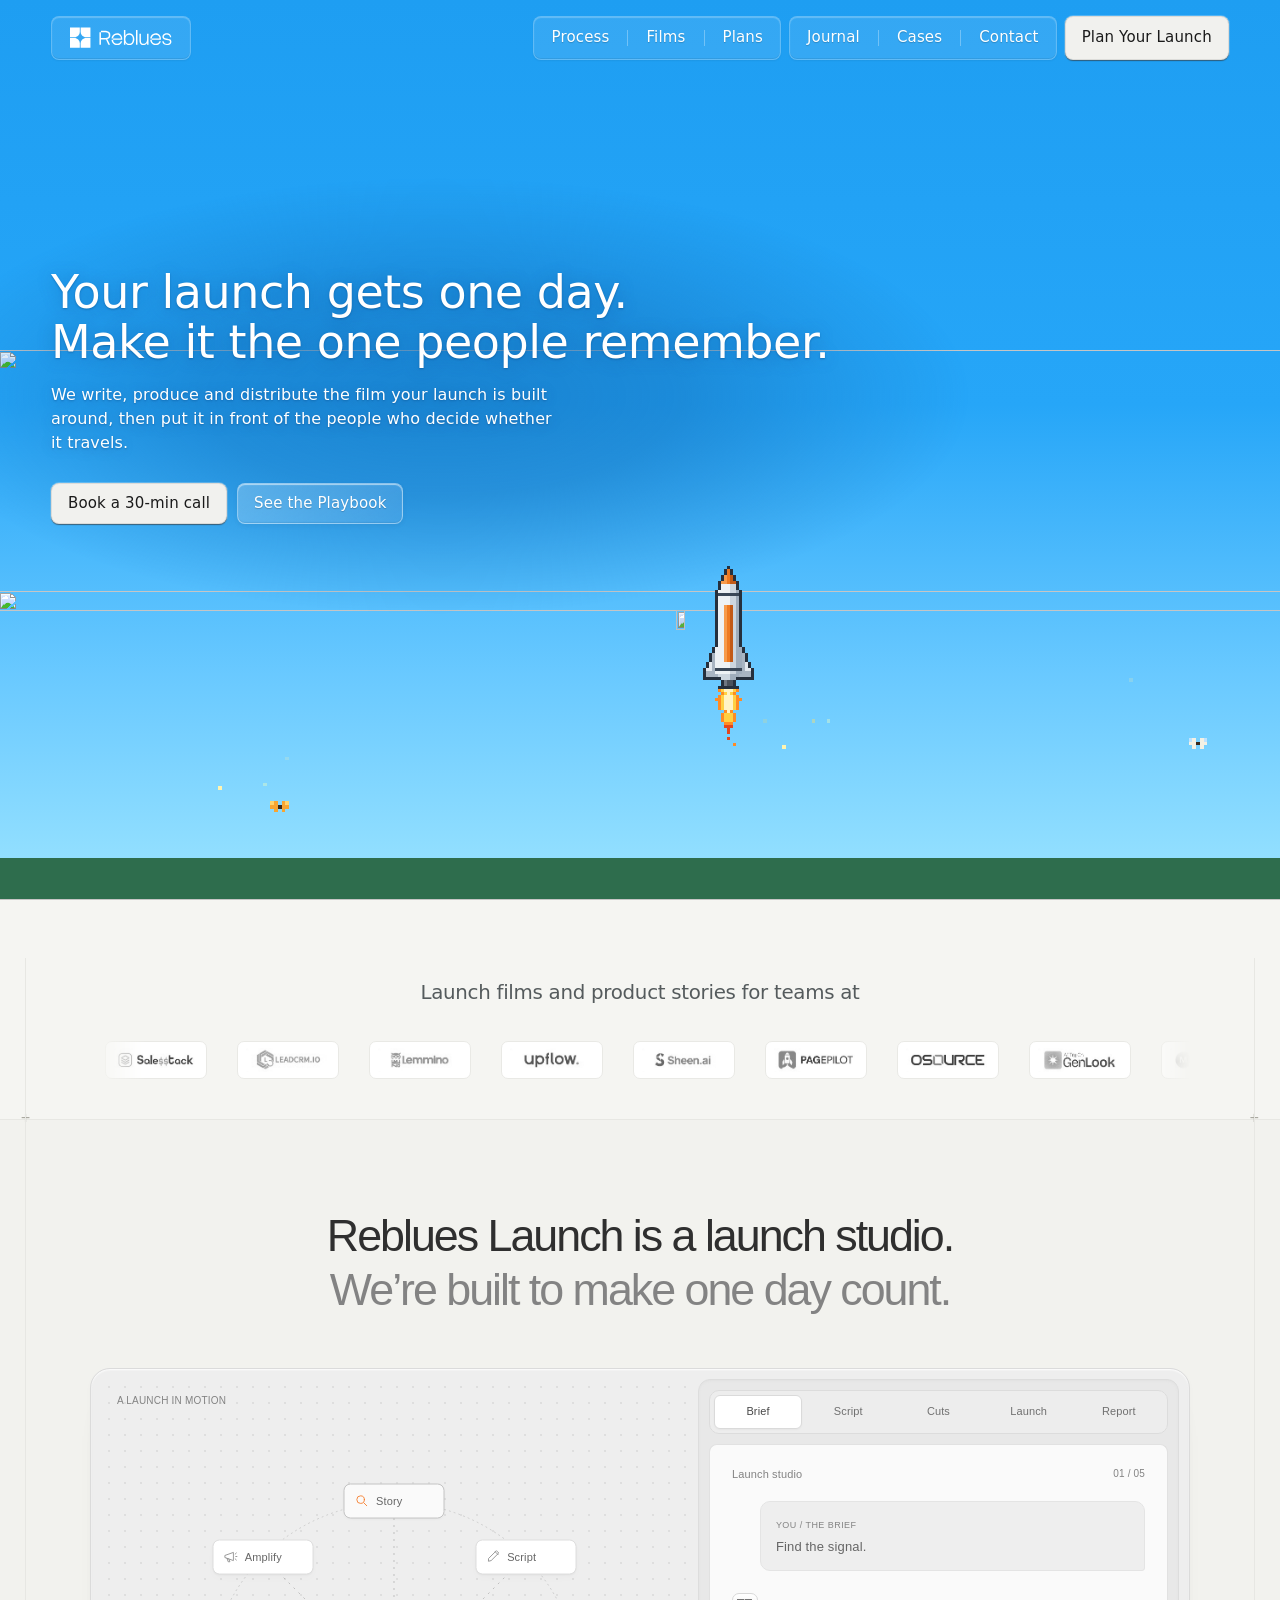
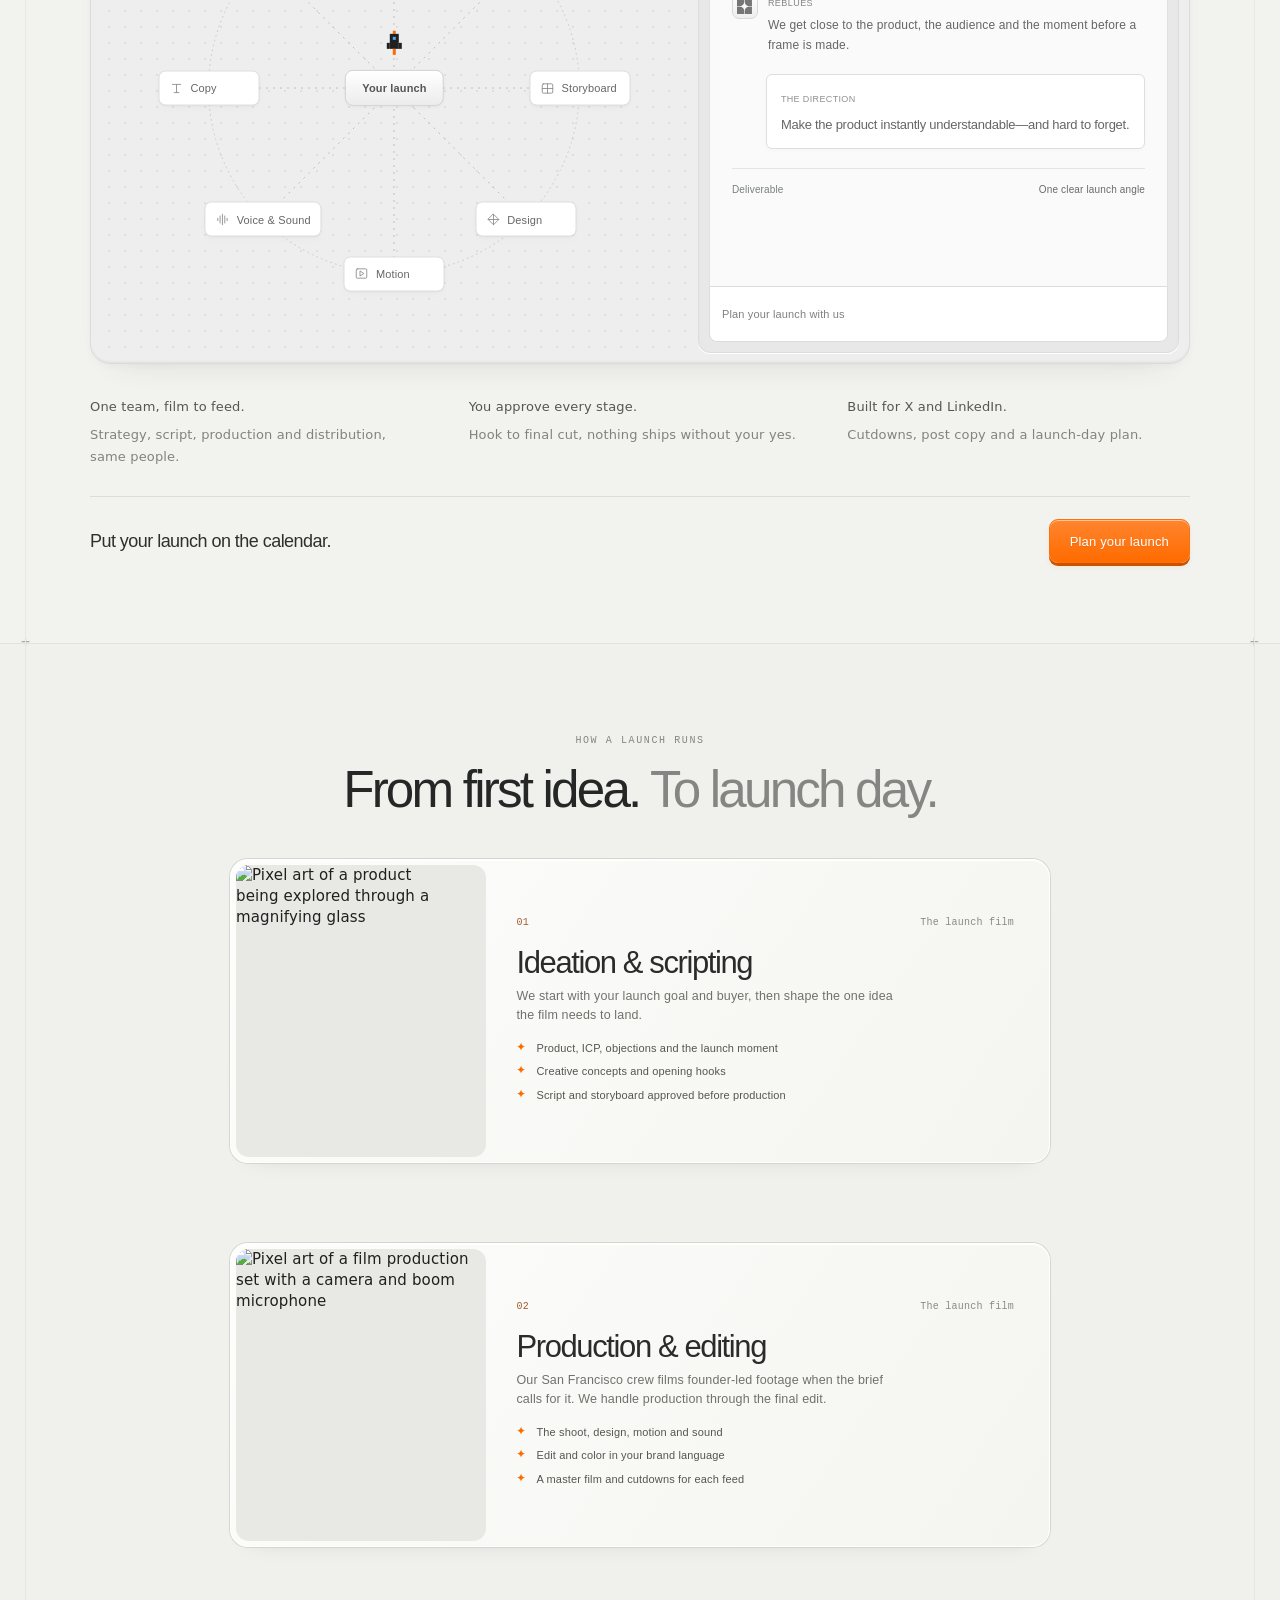
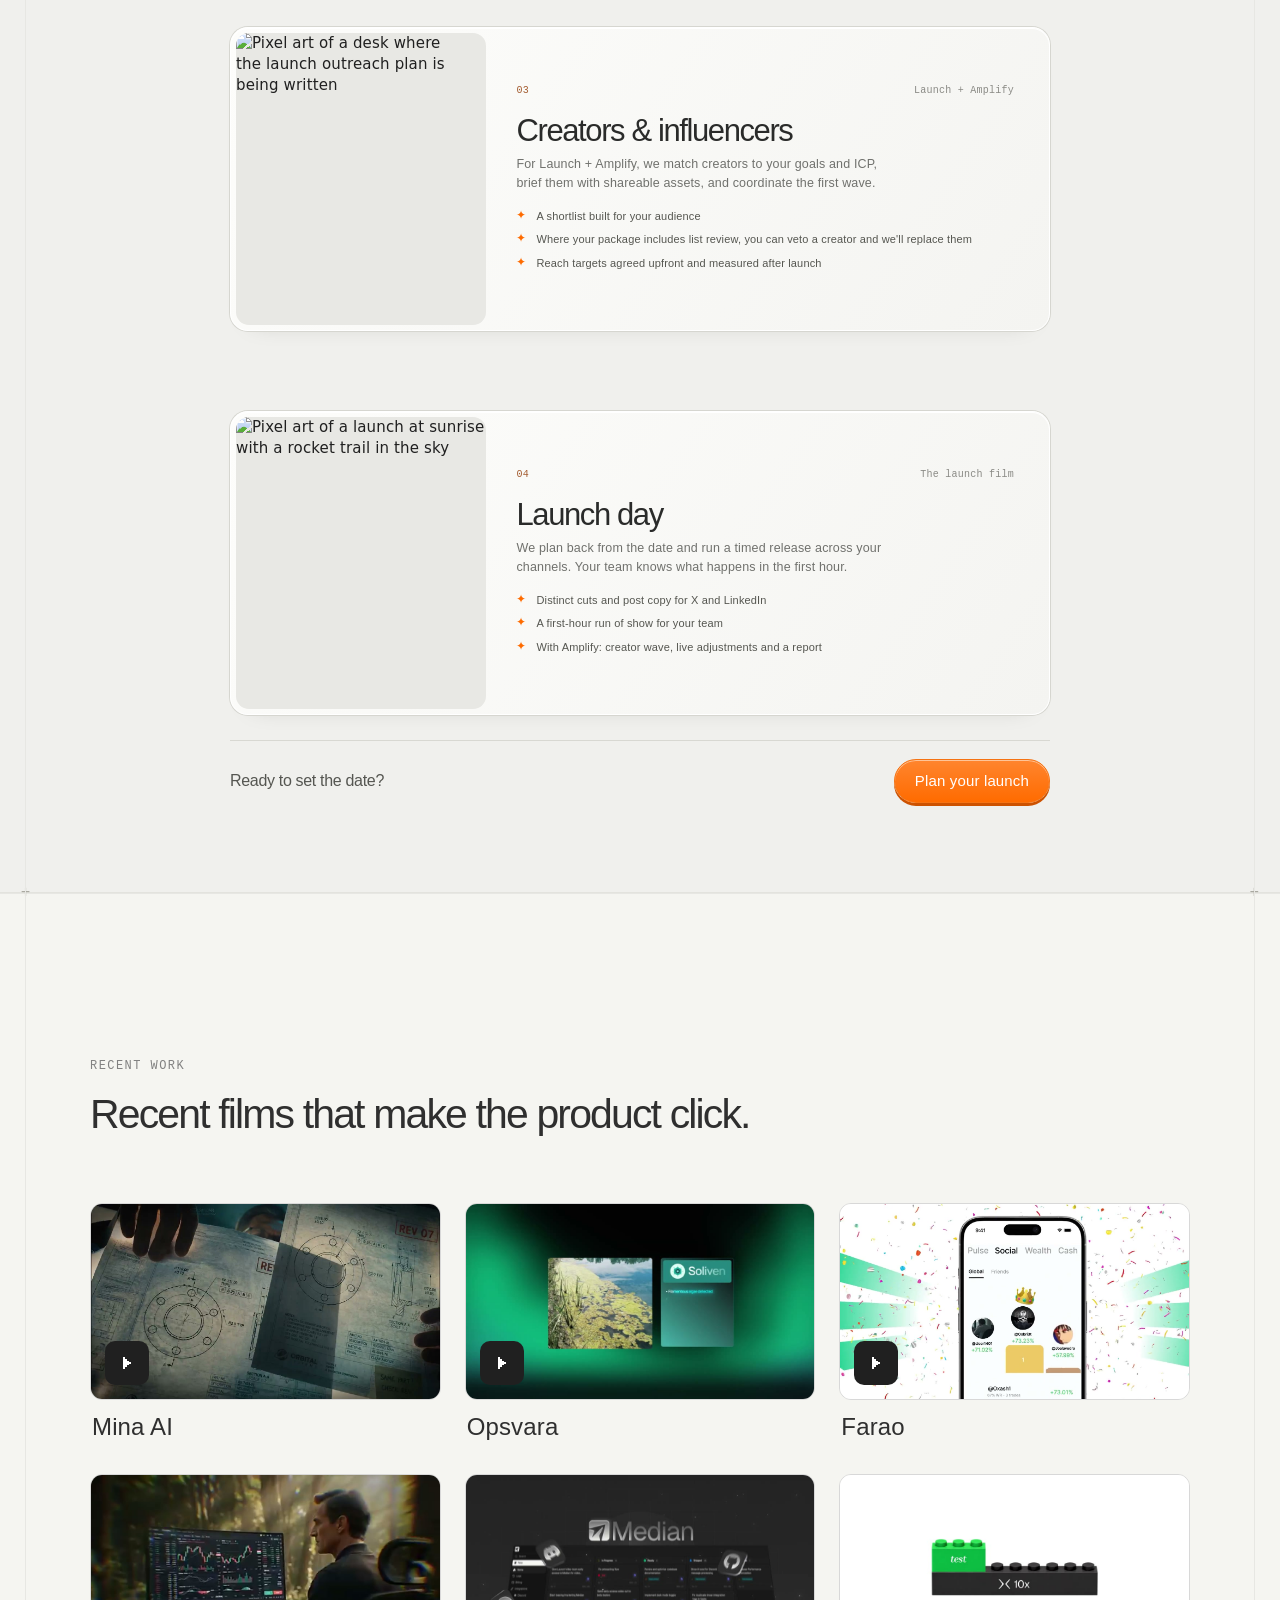
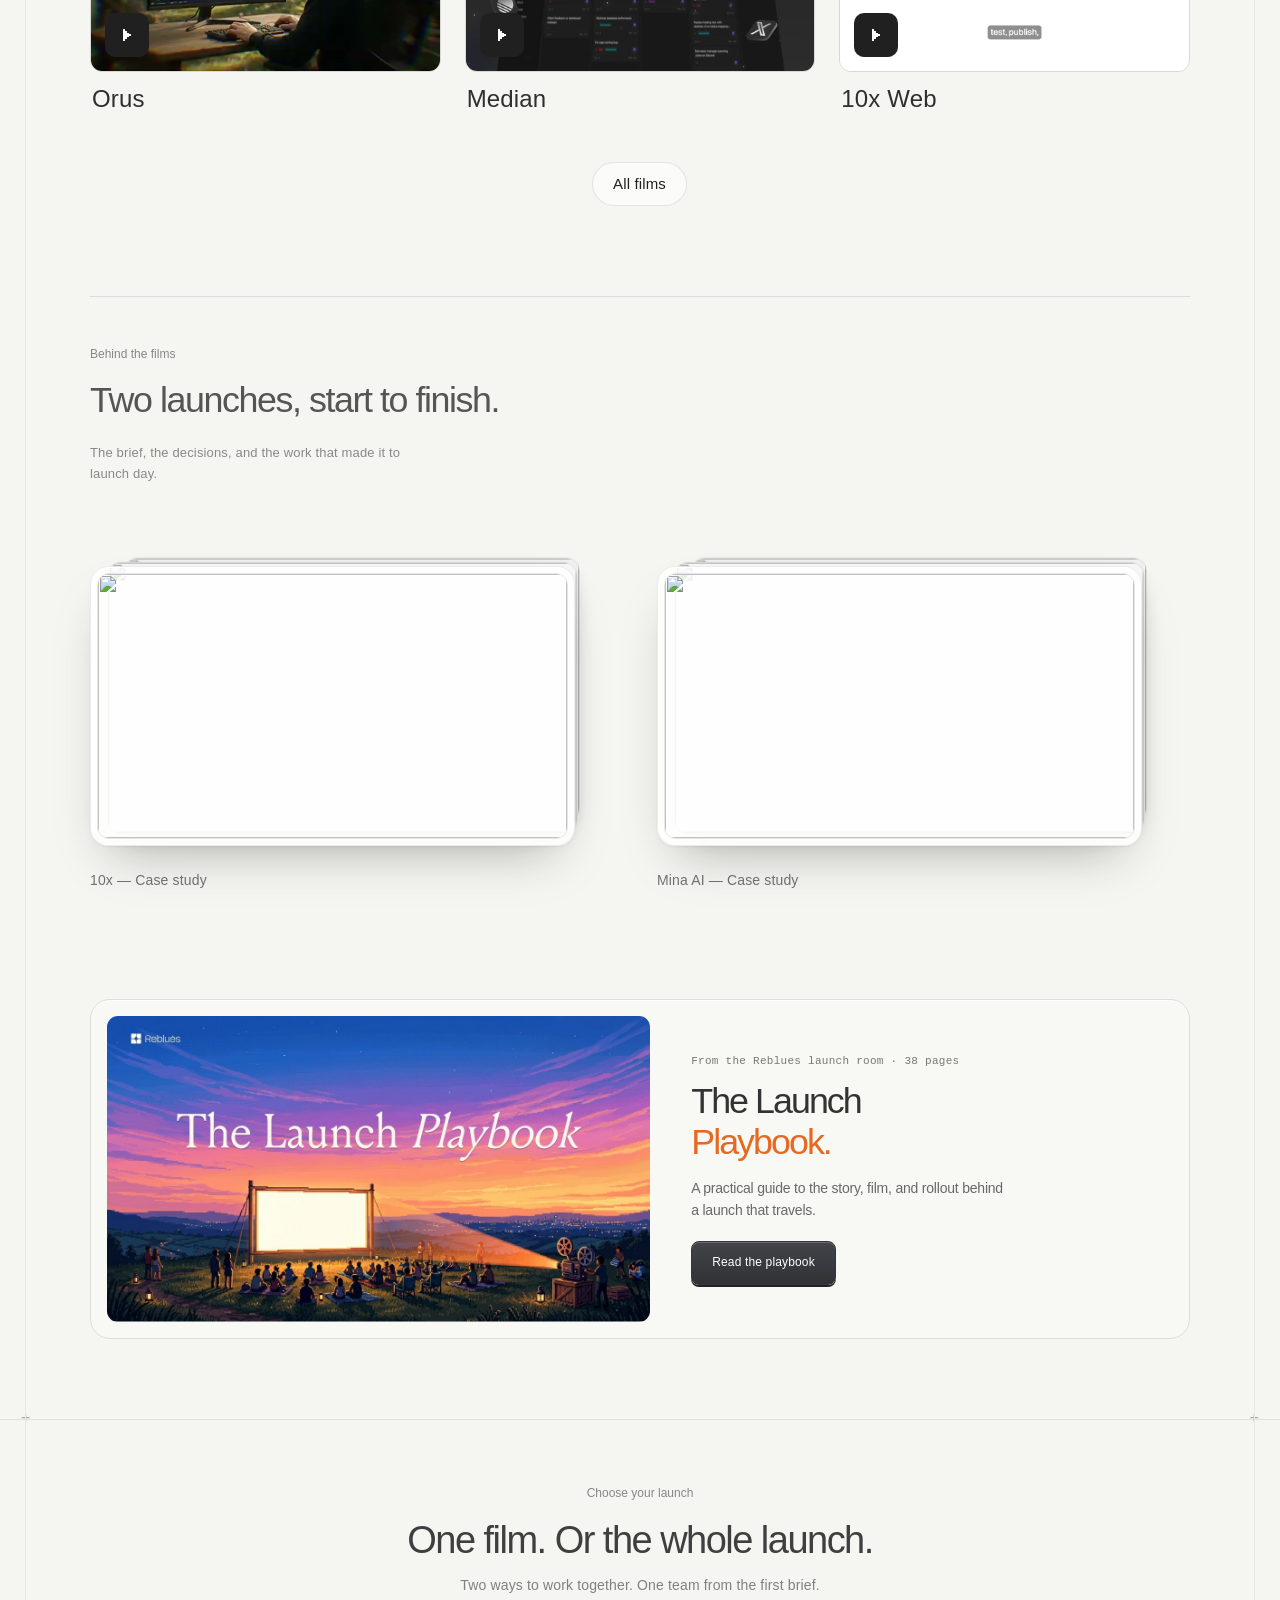
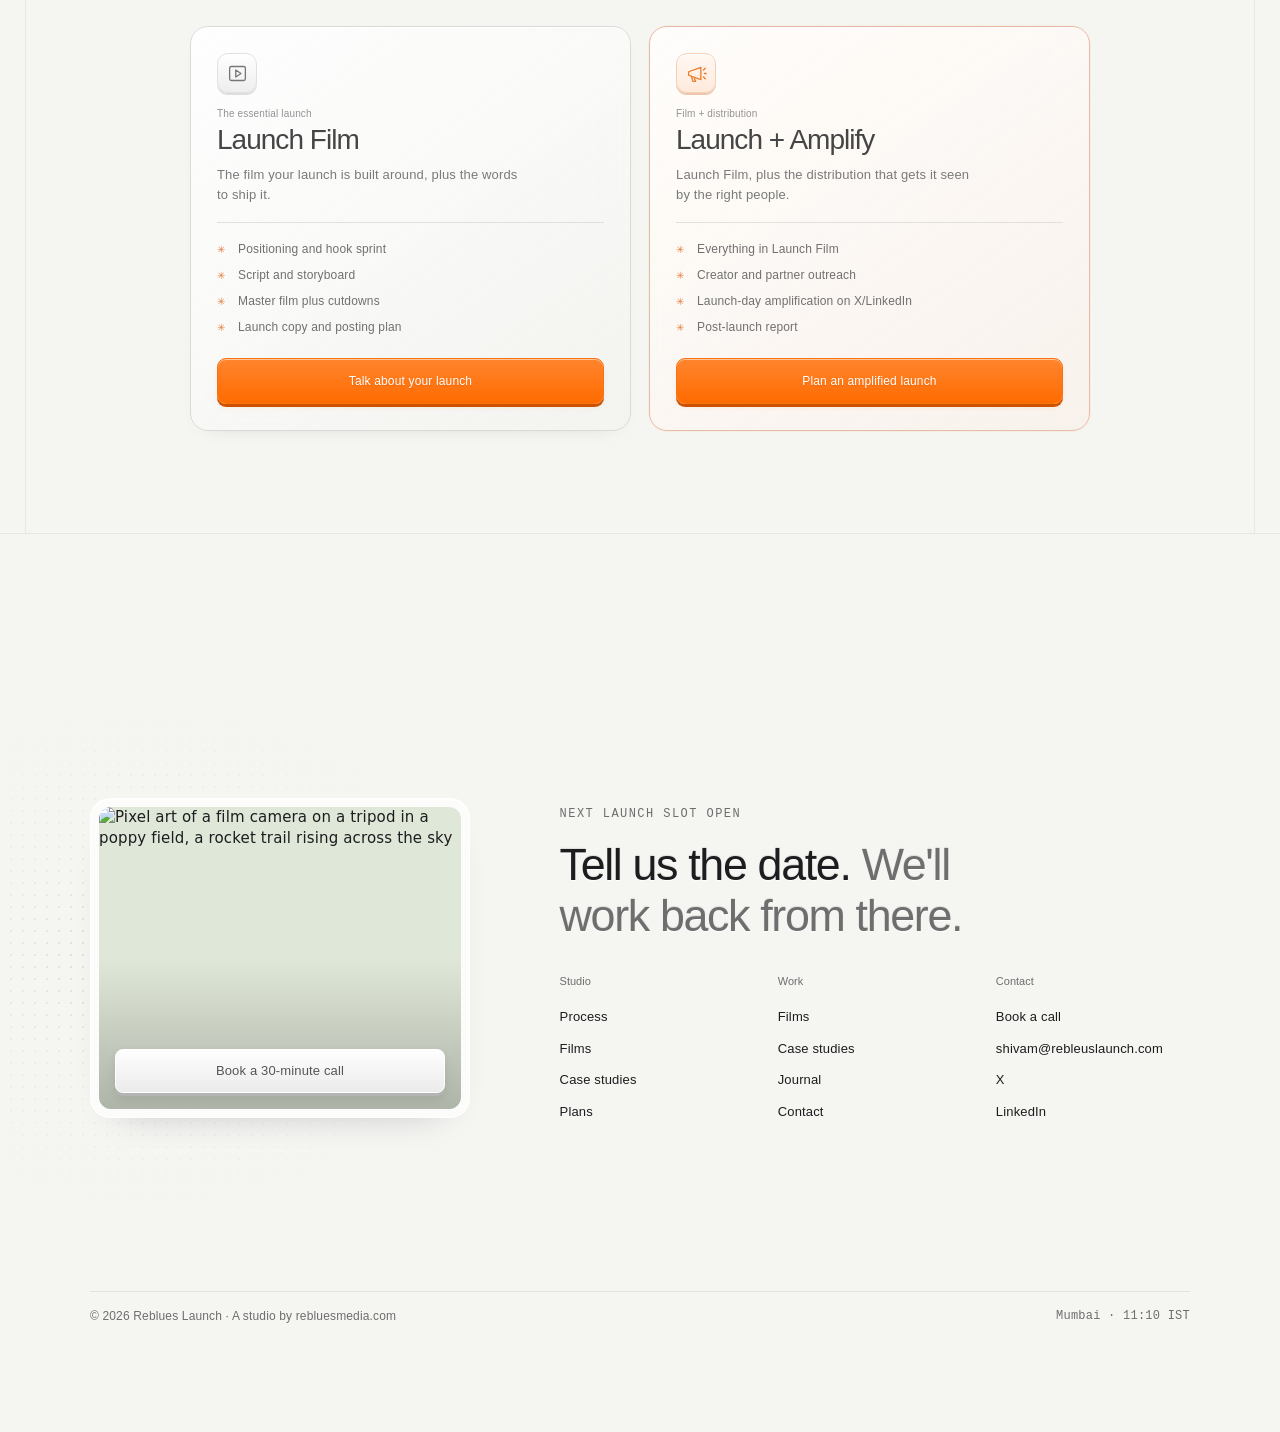
==== commit f22bfb6f: "Gate the playbook behind a name + work email form; send signups to the GTM board" ====
--- a/reblues-launch-site/index.html
+++ b/reblues-launch-site/index.html
@@ -4808,6 +4808,89 @@
 
       })();
     </script>
+        <div class="x-gate" id="x-gate" role="dialog" aria-modal="true" aria-labelledby="x-gate-title" hidden="">
+      <form class="x-gate__card" id="x-gate-form" novalidate="">
+        <button class="x-gate__close" type="button" data-gate-close="" aria-label="Close">✕</button>
+        <img class="x-gate__cover" src="assets/playbook/cover.jpg" width="1200" height="676" alt="" loading="lazy" decoding="async"/>
+        <div class="x-gate__body">
+          <p class="x-gate__eyebrow">The Launch Playbook · 38 pages</p>
+          <h3 id="x-gate-title">Read the playbook</h3>
+          <label><span>Name</span><input name="name" type="text" autocomplete="name" required="" placeholder="Your name"/></label>
+          <label><span>Work email</span><input name="email" type="email" autocomplete="email" required="" placeholder="you@company.com"/></label>
+          <input class="x-gate__hp" name="website_hp" type="text" tabindex="-1" autocomplete="off" aria-hidden="true"/>
+          <p class="x-gate__err" id="x-gate-err" role="alert"></p>
+          <button class="x-gate__go" type="submit">Open the playbook</button>
+          <p class="x-gate__fine">Read it here or download the PDF. No newsletter.</p>
+        </div>
+      </form>
+    </div>
+    <style>
+      .x-gate { position: fixed; inset: 0; z-index: 2147483000; display: grid; place-items: center; padding: 20px; background: rgb(20 20 22 / .55); backdrop-filter: blur(6px); -webkit-backdrop-filter: blur(6px); opacity: 0; transition: opacity .25s ease; }
+      .x-gate.is-in { opacity: 1; }
+      .x-gate[hidden] { display: none; }
+      .x-gate__card { position: relative; width: min(420px, 100%); background: #fbfbf8; color: #1d1d1f; border-radius: 18px; overflow: hidden; box-shadow: 0 30px 80px -20px rgb(0 0 0 / .45); transform: translateY(10px); transition: transform .3s cubic-bezier(.22,.7,.2,1); font-family: var(--x-sans, "Inter Tight", system-ui, sans-serif); }
+      .x-gate.is-in .x-gate__card { transform: none; }
+      .x-gate__cover { display: block; width: 100%; height: 150px; object-fit: cover; }
+      .x-gate__body { padding: 22px 24px 22px; display: grid; gap: 12px; }
+      .x-gate__eyebrow { margin: 0; font: 400 12px/1.2 var(--x-mono, ui-monospace, monospace); letter-spacing: .04em; color: #636366; }
+      .x-gate h3 { margin: 0 0 4px; font-weight: 400; font-size: 28px; line-height: 1.1; letter-spacing: -.03em; }
+      .x-gate label { display: grid; gap: 6px; font-size: 13px; color: #636366; }
+      .x-gate input { height: 44px; padding: 0 14px; border: 1px solid #1d1d1f24; border-radius: 10px; background: #fff; font: inherit; font-size: 15px; color: #1d1d1f; outline: none; transition: border-color .2s ease, box-shadow .2s ease; }
+      .x-gate input:focus { border-color: #fe6b00; box-shadow: 0 0 0 3px #fe6b0022; }
+      .x-gate__hp { position: absolute !important; left: -9999px !important; width: 1px; height: 1px; opacity: 0; }
+      .x-gate__err { margin: 0; min-height: 0; font-size: 13px; color: #da2f35; }
+      .x-gate__err:empty { display: none; }
+      .x-gate__go { height: 46px; border: 0; border-radius: 999px; background: #1d1d1f; color: #fff; font: inherit; font-size: 15px; cursor: pointer; display: inline-flex; align-items: center; justify-content: center; gap: 10px; }
+      .x-gate__go::after { content: ""; width: 6px; height: 6px; background: #fe6b00; }
+      .x-gate__go:disabled { opacity: .6; cursor: default; }
+      .x-gate__fine { margin: 0; font-size: 12px; color: #8e8e93; text-align: center; }
+      .x-gate__close { position: absolute; top: 10px; right: 10px; width: 32px; height: 32px; border-radius: 50%; border: 0; background: rgb(255 255 255 / .85); color: #1d1d1f; cursor: pointer; font-size: 14px; }
+    </style>
+    <script>
+      // Playbook gate: name + work email once, then the reader opens. Saved to the GTM board via /api/playbook-lead.
+      (function () {
+        "use strict";
+        var KEY = "rl_playbook_ok", g = document.getElementById("x-gate"), f = document.getElementById("x-gate-form"), err = document.getElementById("x-gate-err");
+        var onOk = null, onCancel = null, prev = null;
+        function ok() { try { return localStorage.getItem(KEY) === "1"; } catch (e) { return false; } }
+        function hide(cancelled) {
+          g.classList.remove("is-in"); setTimeout(function () { g.hidden = true; }, 200);
+          document.body.style.overflow = ""; if (window.xLenis) window.xLenis.start();
+          if (cancelled && onCancel) onCancel();
+          if (prev && prev.focus && cancelled) prev.focus({ preventScroll: true });
+        }
+        function show(cb, cancel) {
+          onOk = cb; onCancel = cancel; prev = document.activeElement;
+          g.hidden = false; requestAnimationFrame(function () { g.classList.add("is-in"); });
+          document.body.style.overflow = "hidden"; if (window.xLenis) window.xLenis.stop();
+          setTimeout(function () { f.elements.name.focus({ preventScroll: true }); }, 60);
+        }
+        g.querySelector("[data-gate-close]").addEventListener("click", function () { hide(true); });
+        g.addEventListener("click", function (e) { if (e.target === g) hide(true); });
+        document.addEventListener("keydown", function (e) { if (!g.hidden && e.key === "Escape") { e.preventDefault(); e.stopImmediatePropagation(); hide(true); } }, true);
+        // direct PDF links also go through the gate
+        document.addEventListener("click", function (e) {
+          var a = e.target.closest && e.target.closest('a[href$="reblues-launch-playbook-v3.pdf"]');
+          if (!a || ok()) return;
+          e.preventDefault(); show(function () { window.open(a.href, "_blank", "noopener"); });
+        }, true);
+        f.addEventListener("submit", function (e) {
+          e.preventDefault();
+          var name = f.elements.name.value.trim(), email = f.elements.email.value.trim();
+          if (!name) { err.textContent = "Please add your name."; f.elements.name.focus(); return; }
+          if (!/^[^\s@]+@[^\s@]+\.[^\s@]{2,}$/.test(email)) { err.textContent = "Please add a valid work email."; f.elements.email.focus(); return; }
+          err.textContent = ""; var btn = f.querySelector(".x-gate__go"); btn.disabled = true; btn.firstChild && (btn.childNodes[0].nodeValue = "Opening…");
+          fetch("/api/playbook-lead", { method: "POST", headers: { "Content-Type": "application/json" }, body: JSON.stringify({ name: name, email: email, website_hp: f.elements.website_hp.value }) })
+            .catch(function () {})
+            .then(function () {
+              try { localStorage.setItem(KEY, "1"); } catch (x) {}
+              btn.disabled = false; btn.childNodes[0].nodeValue = "Open the playbook";
+              hide(false); var cb = onOk; onOk = null; if (cb) setTimeout(cb, 120);
+            });
+        });
+        window.RLGate = { ok: ok, show: show };
+      })();
+    </script>
     <script>
       // RLDeck viewer: case studies and playbook share one minimal in-page reader.
       (function () {
@@ -4867,6 +4950,7 @@
         }
 
         function open(slug, navigated) {
+          if (slug === "playbook" && window.RLGate && !RLGate.ok()) { RLGate.show(function () { open(slug, navigated); }, function () { if (history.replaceState) history.replaceState(null, "", location.pathname + location.search); }); return; }
           var d = RLDeck.get(slug);
           if (!d) return;
           viaHistory = navigated;
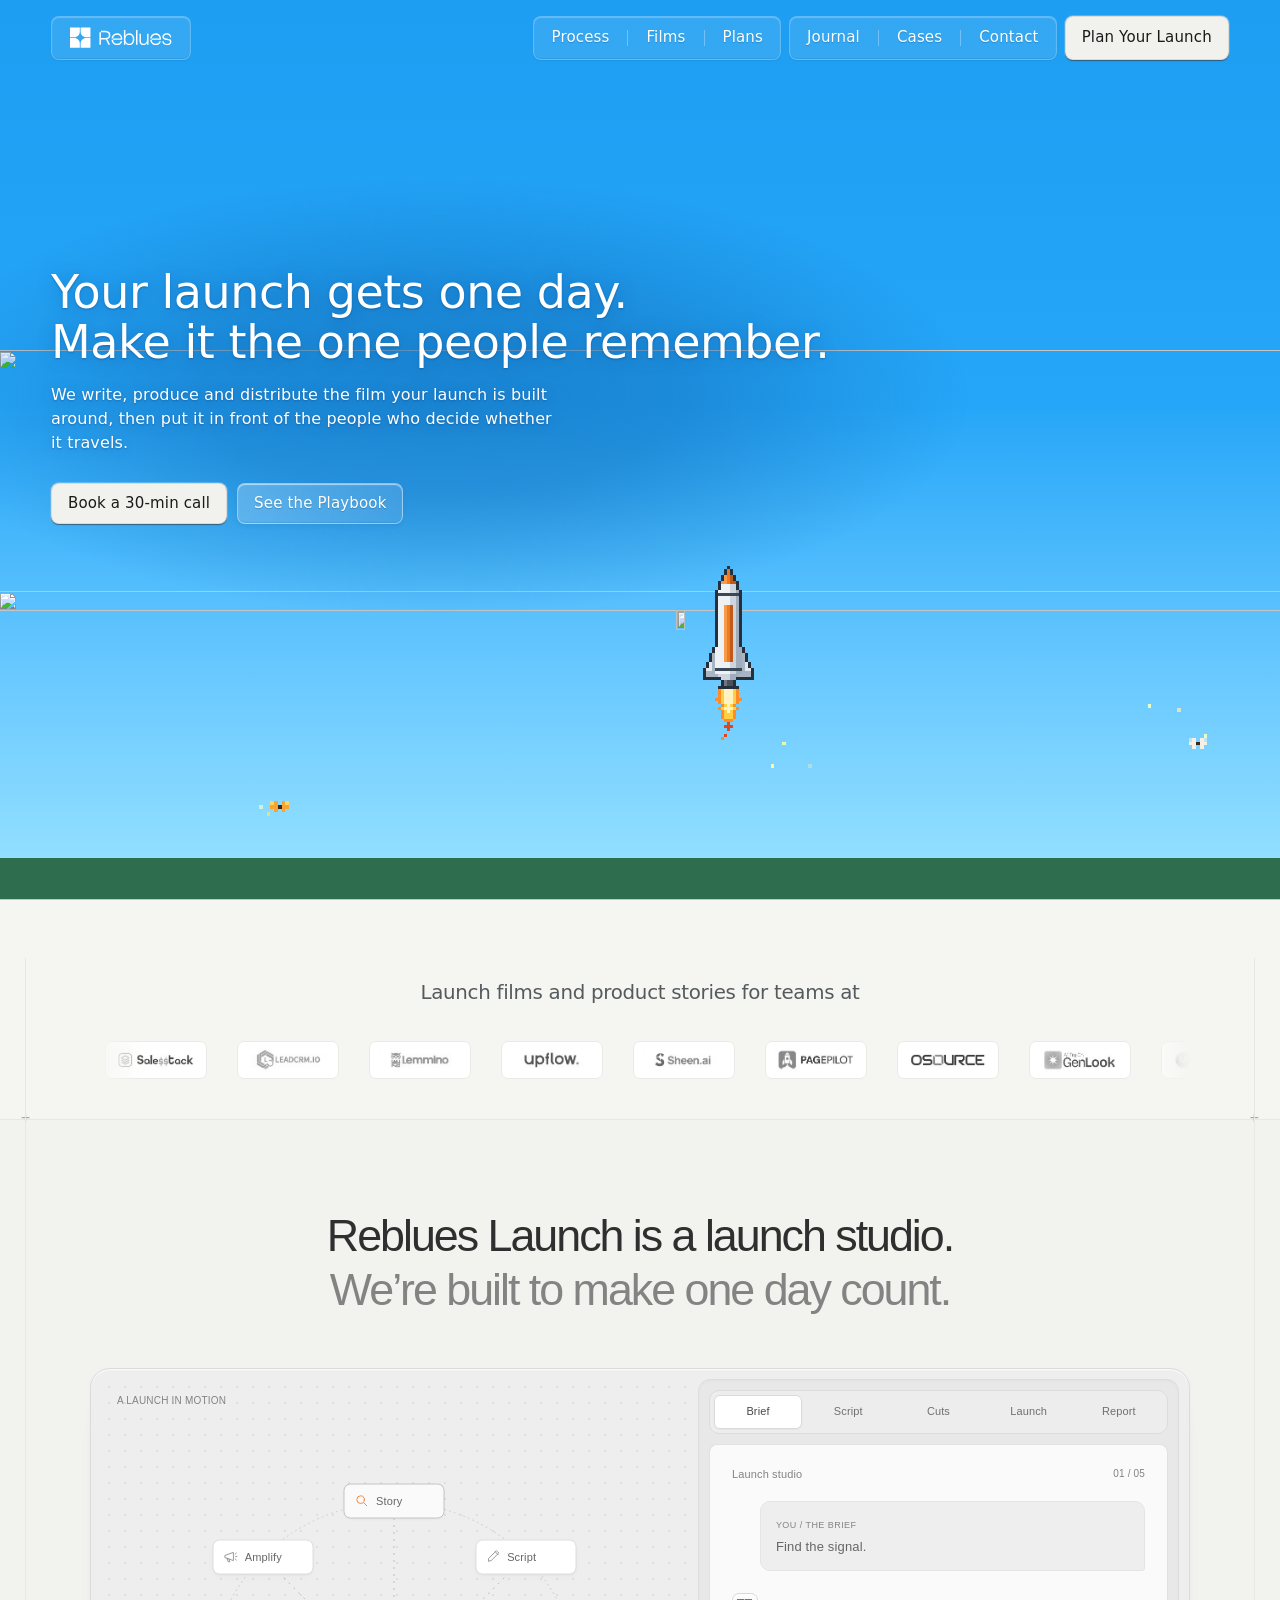
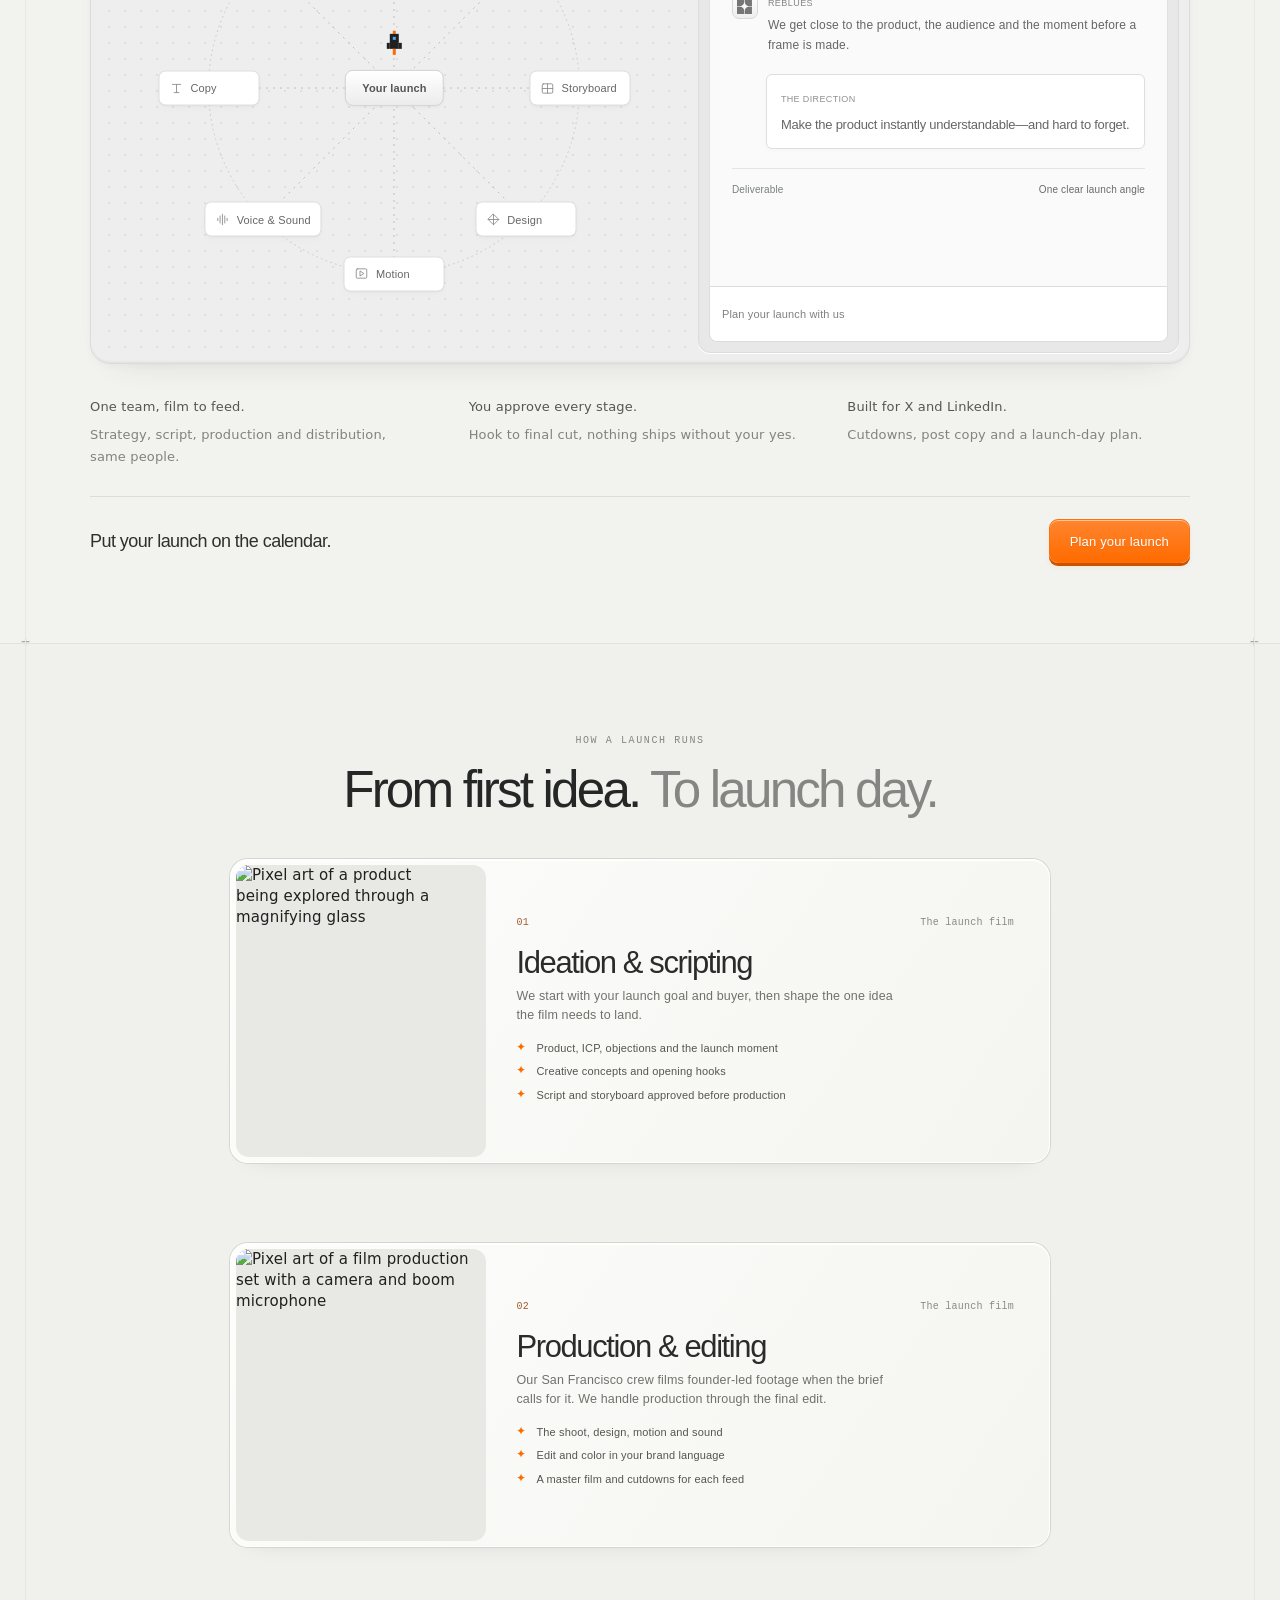
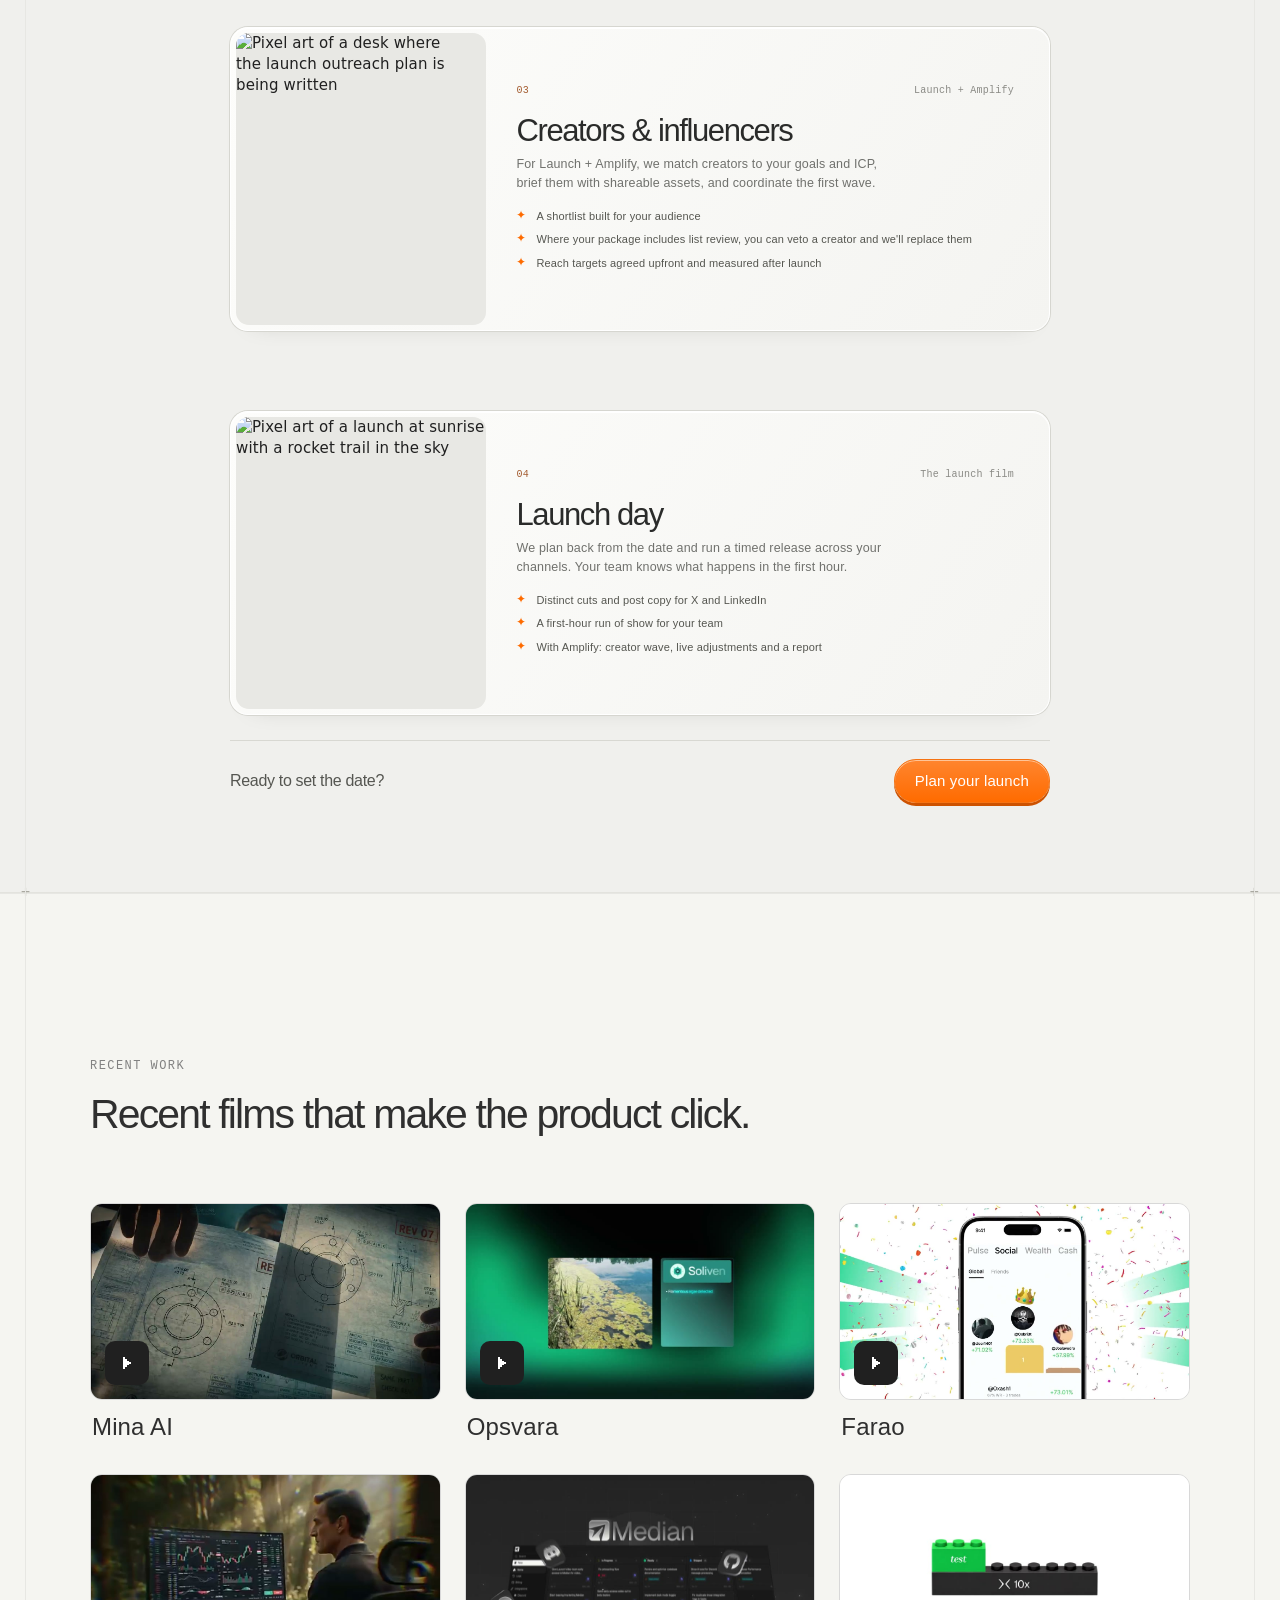
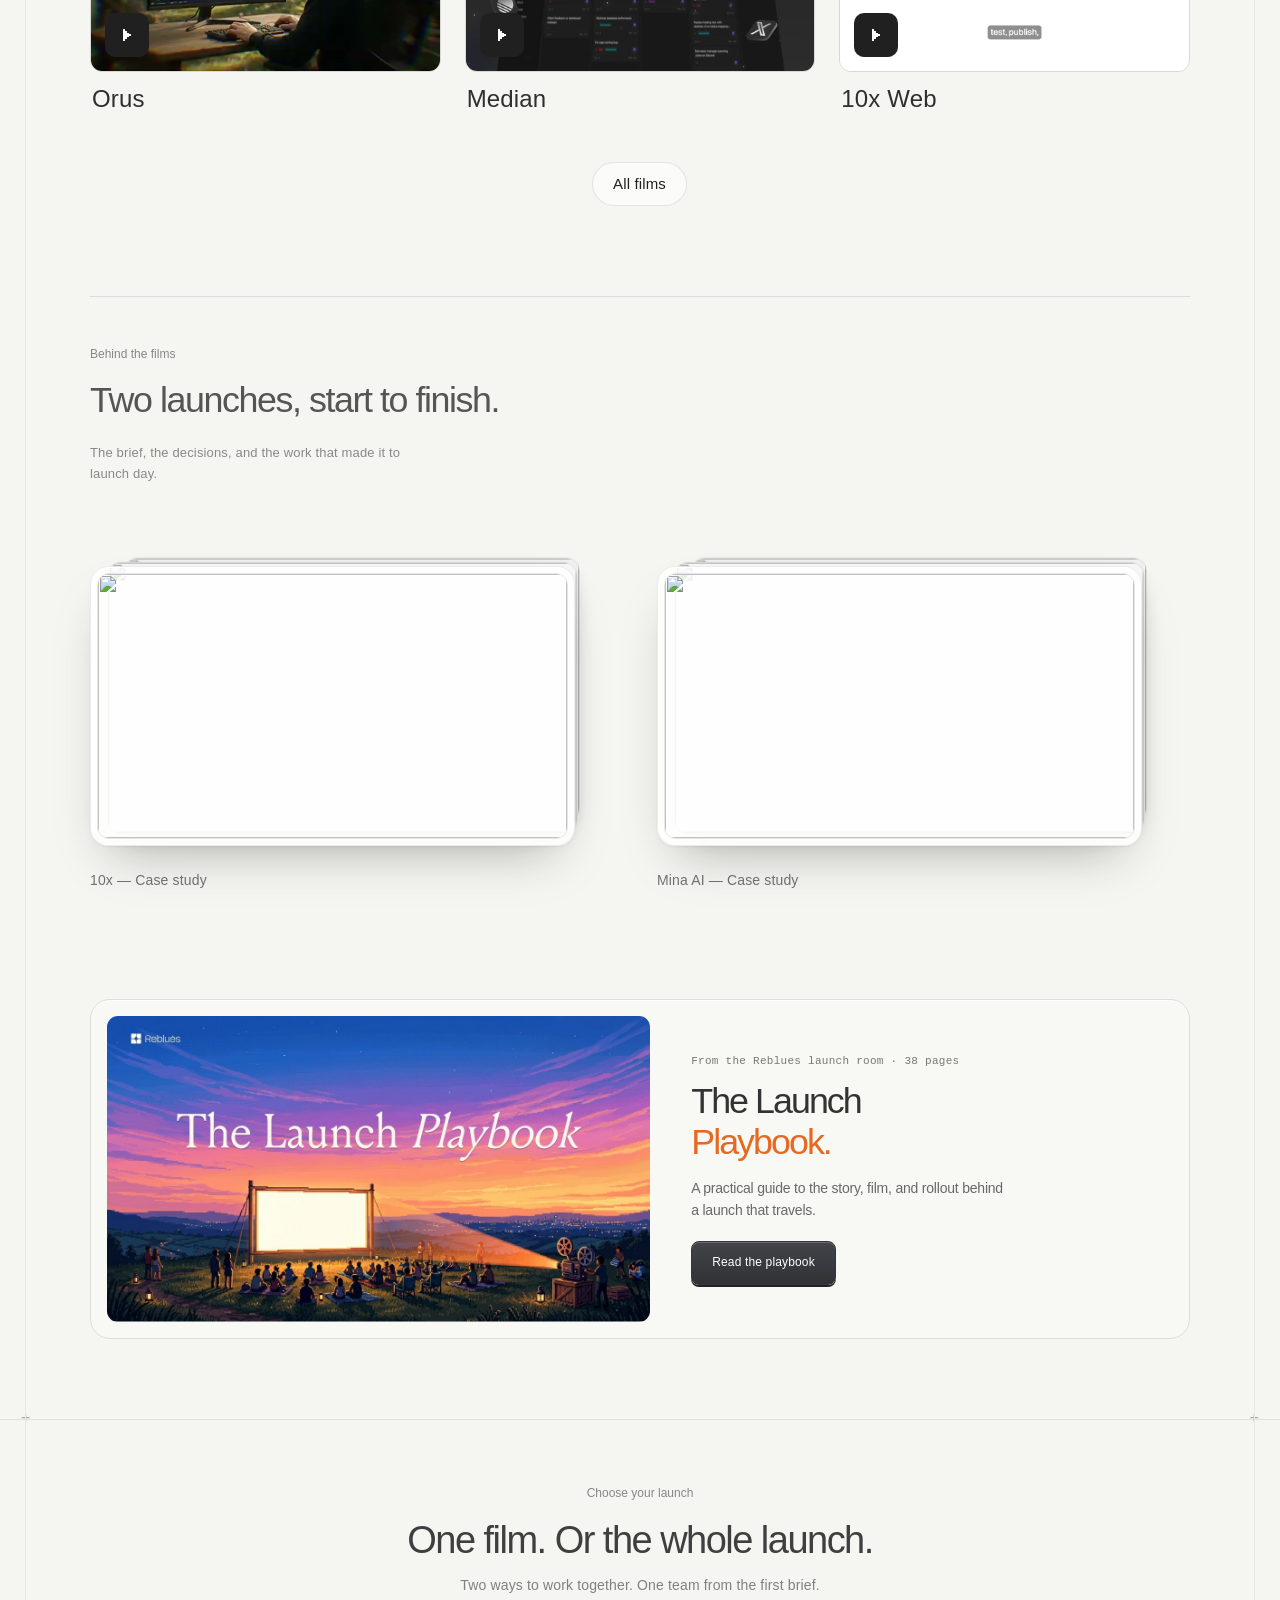
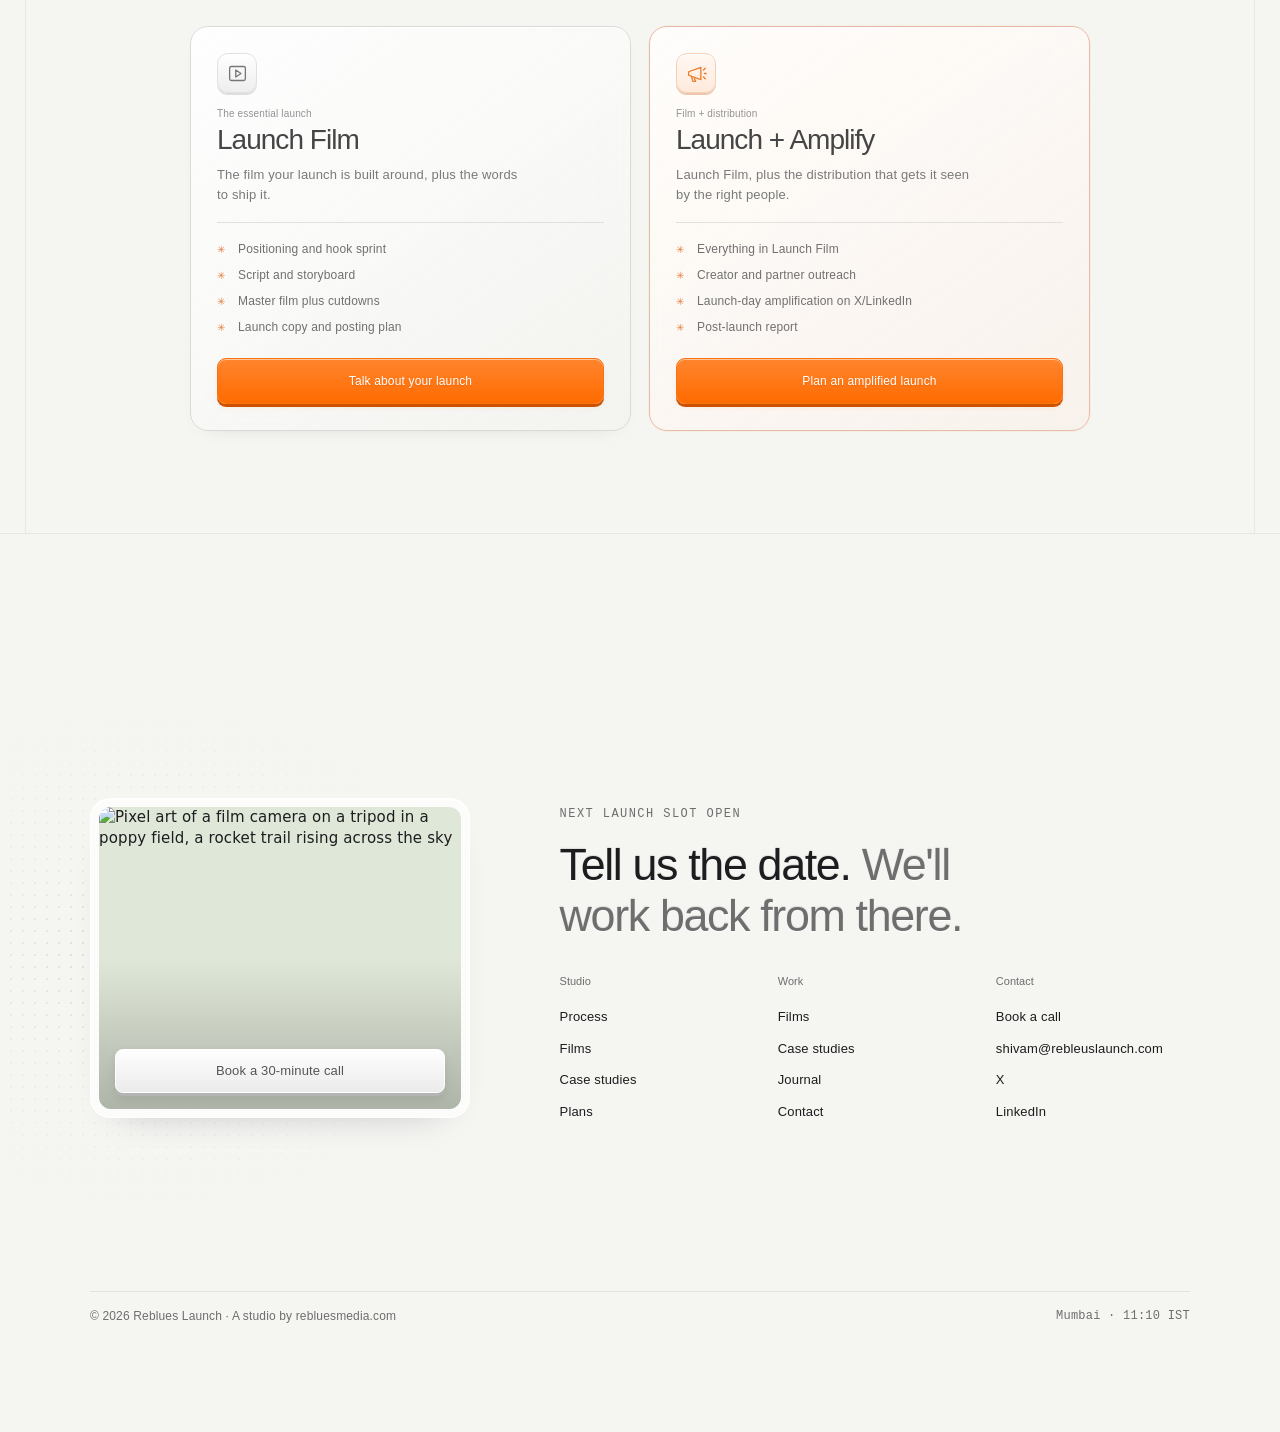
==== commit e99ef67d: "Publish crawlable Launch Journal articles" ====
--- a/reblues-launch-site/index.html
+++ b/reblues-launch-site/index.html
@@ -2748,7 +2748,7 @@
           </div>
           <div class="x-nav__group x-nav__pill x-nglass">
             <span class="x-nav__hl" aria-hidden="true"></span>
-            <a class="x-nav__link" data-route="journal" href="#/journal">Journal</a>
+            <a class="x-nav__link" href="/journal">Journal</a>
             <span class="x-nav__div" aria-hidden="true"></span>
             <a class="x-nav__link" data-sec="case-studies" href="#case-studies">Cases</a>
             <span class="x-nav__div" aria-hidden="true"></span>
@@ -2761,7 +2761,7 @@
           <a class="x-nav__link" data-sec="process" href="#process">Process</a>
           <a class="x-nav__link" data-sec="work" href="#work">Films</a>
           <a class="x-nav__link" data-sec="plans" href="#plans">Plans</a>
-          <a class="x-nav__link" data-route="journal" href="#/journal">Journal</a>
+          <a class="x-nav__link" href="/journal">Journal</a>
           <a class="x-nav__link" data-sec="case-studies" href="#case-studies">Cases</a>
           <a class="x-nav__link" data-sec="contact" href="#contact">Contact</a>
           <a class="x-nav__cta" href="https://calendly.com/rebluesagency/30min" rel="noopener noreferrer" target="_blank">Plan Your Launch</a>
@@ -3094,7 +3094,7 @@
                     <ul aria-labelledby="ft-work">
                       <li><a class="x-ft__link" href="#/work">Films</a></li>
                       <li><a class="x-ft__link" href="#case-studies">Case studies</a></li>
-                      <li><a class="x-ft__link" href="#/journal">Journal</a></li>
+                      <li><a class="x-ft__link" href="/journal">Journal</a></li>
                       <li><a class="x-ft__link" href="#contact">Contact</a></li>
                     </ul>
                   </div>
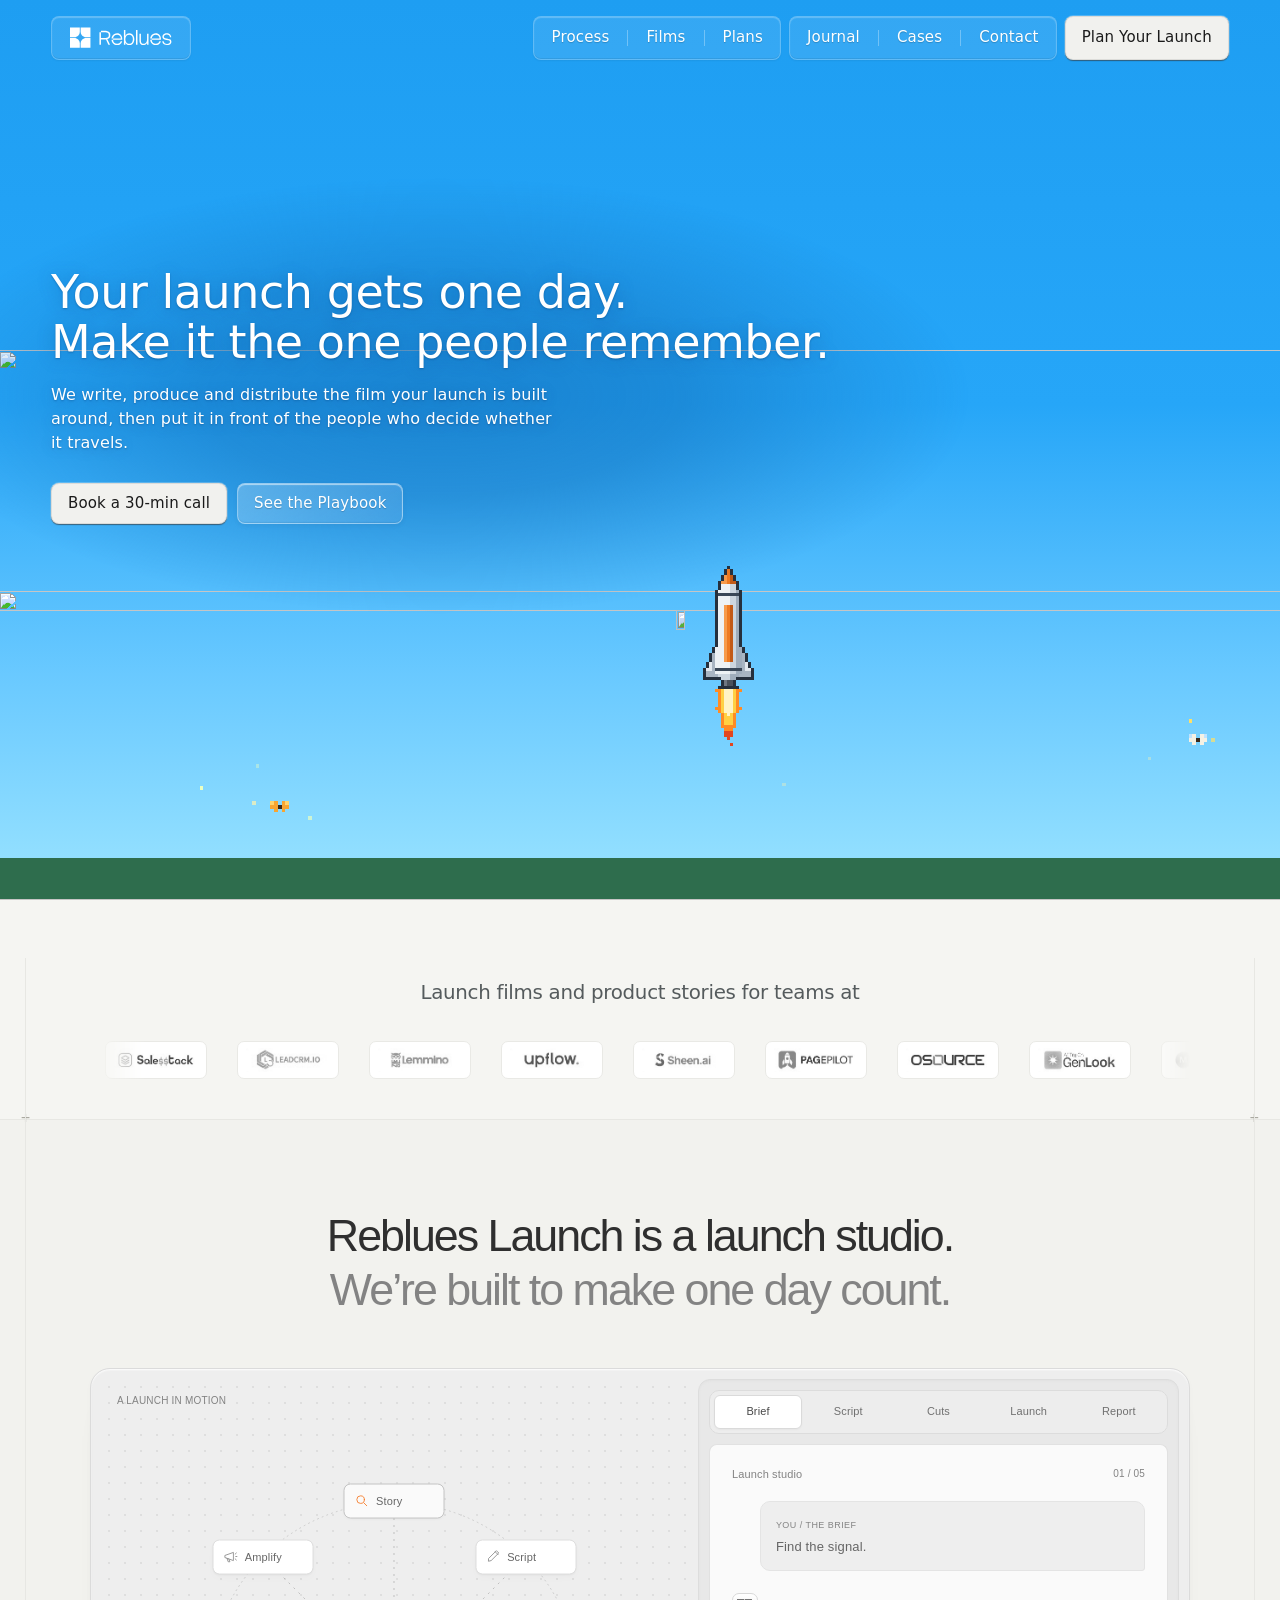
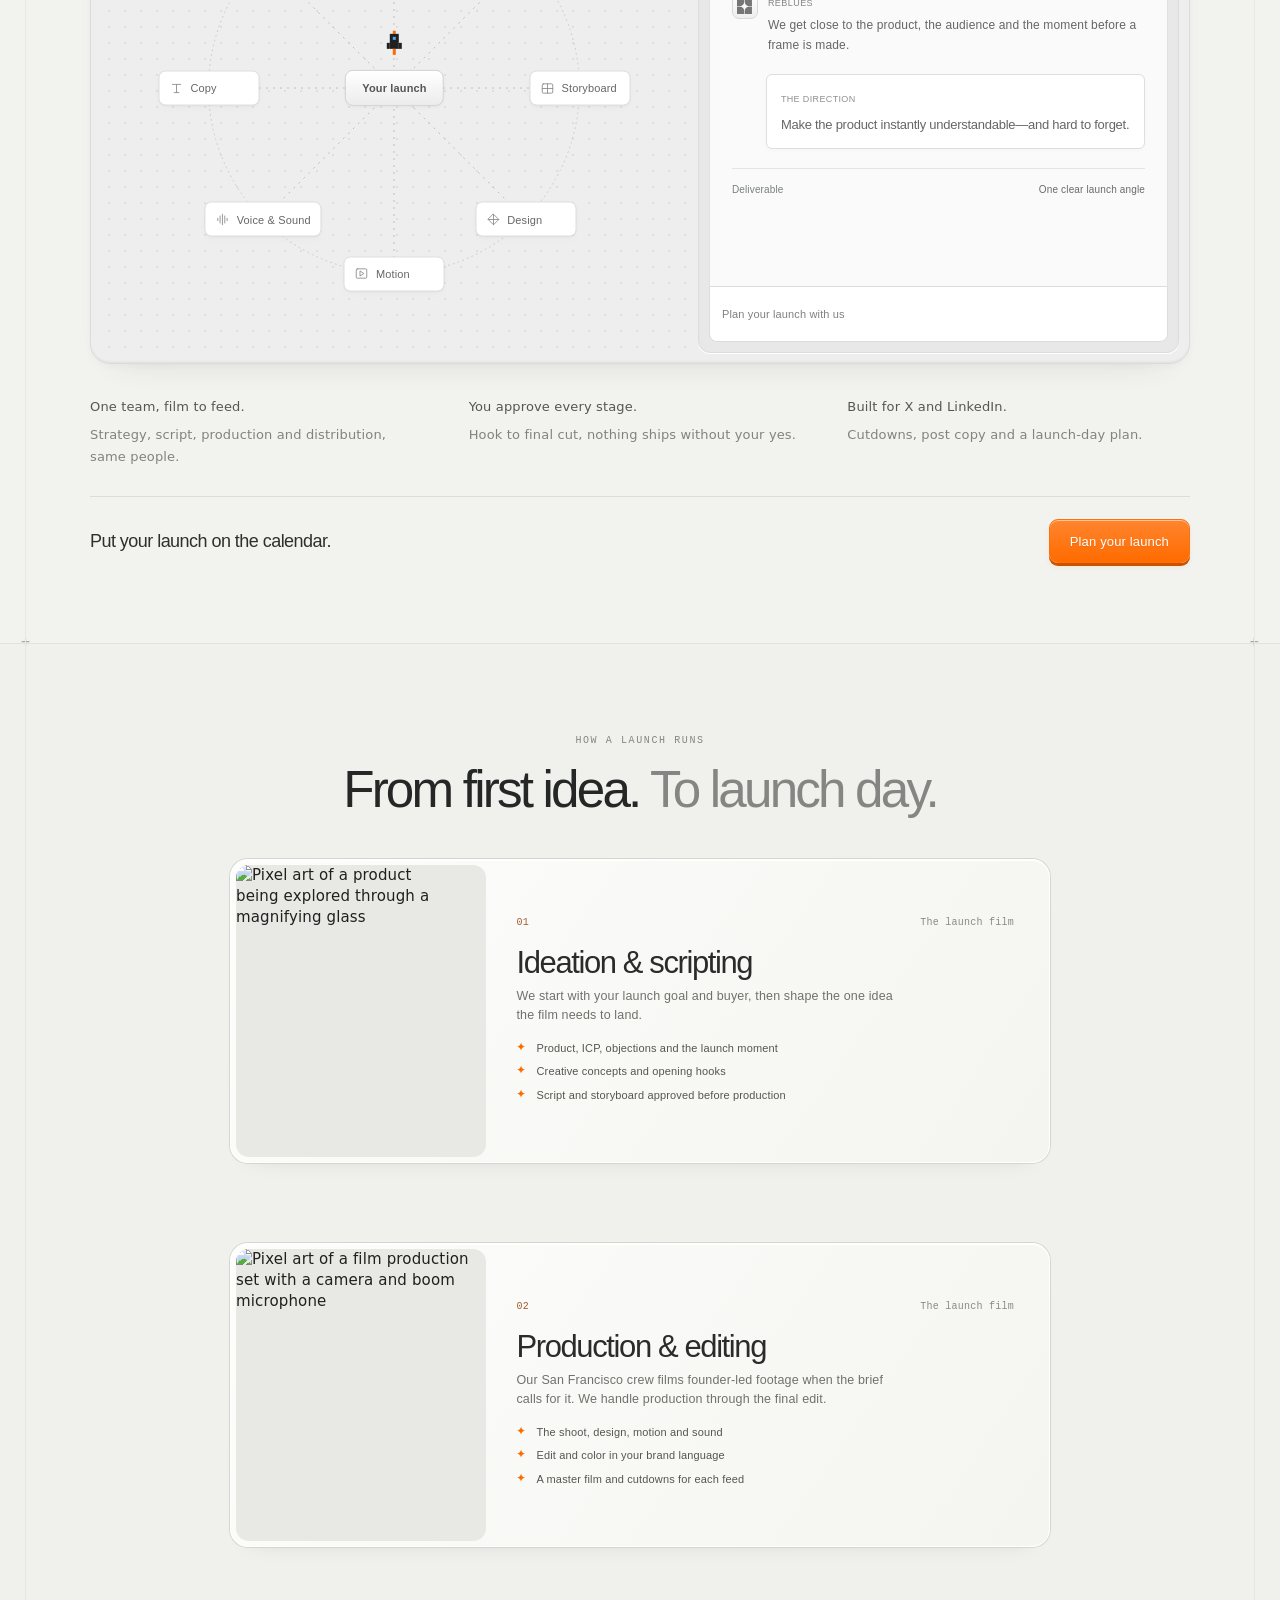
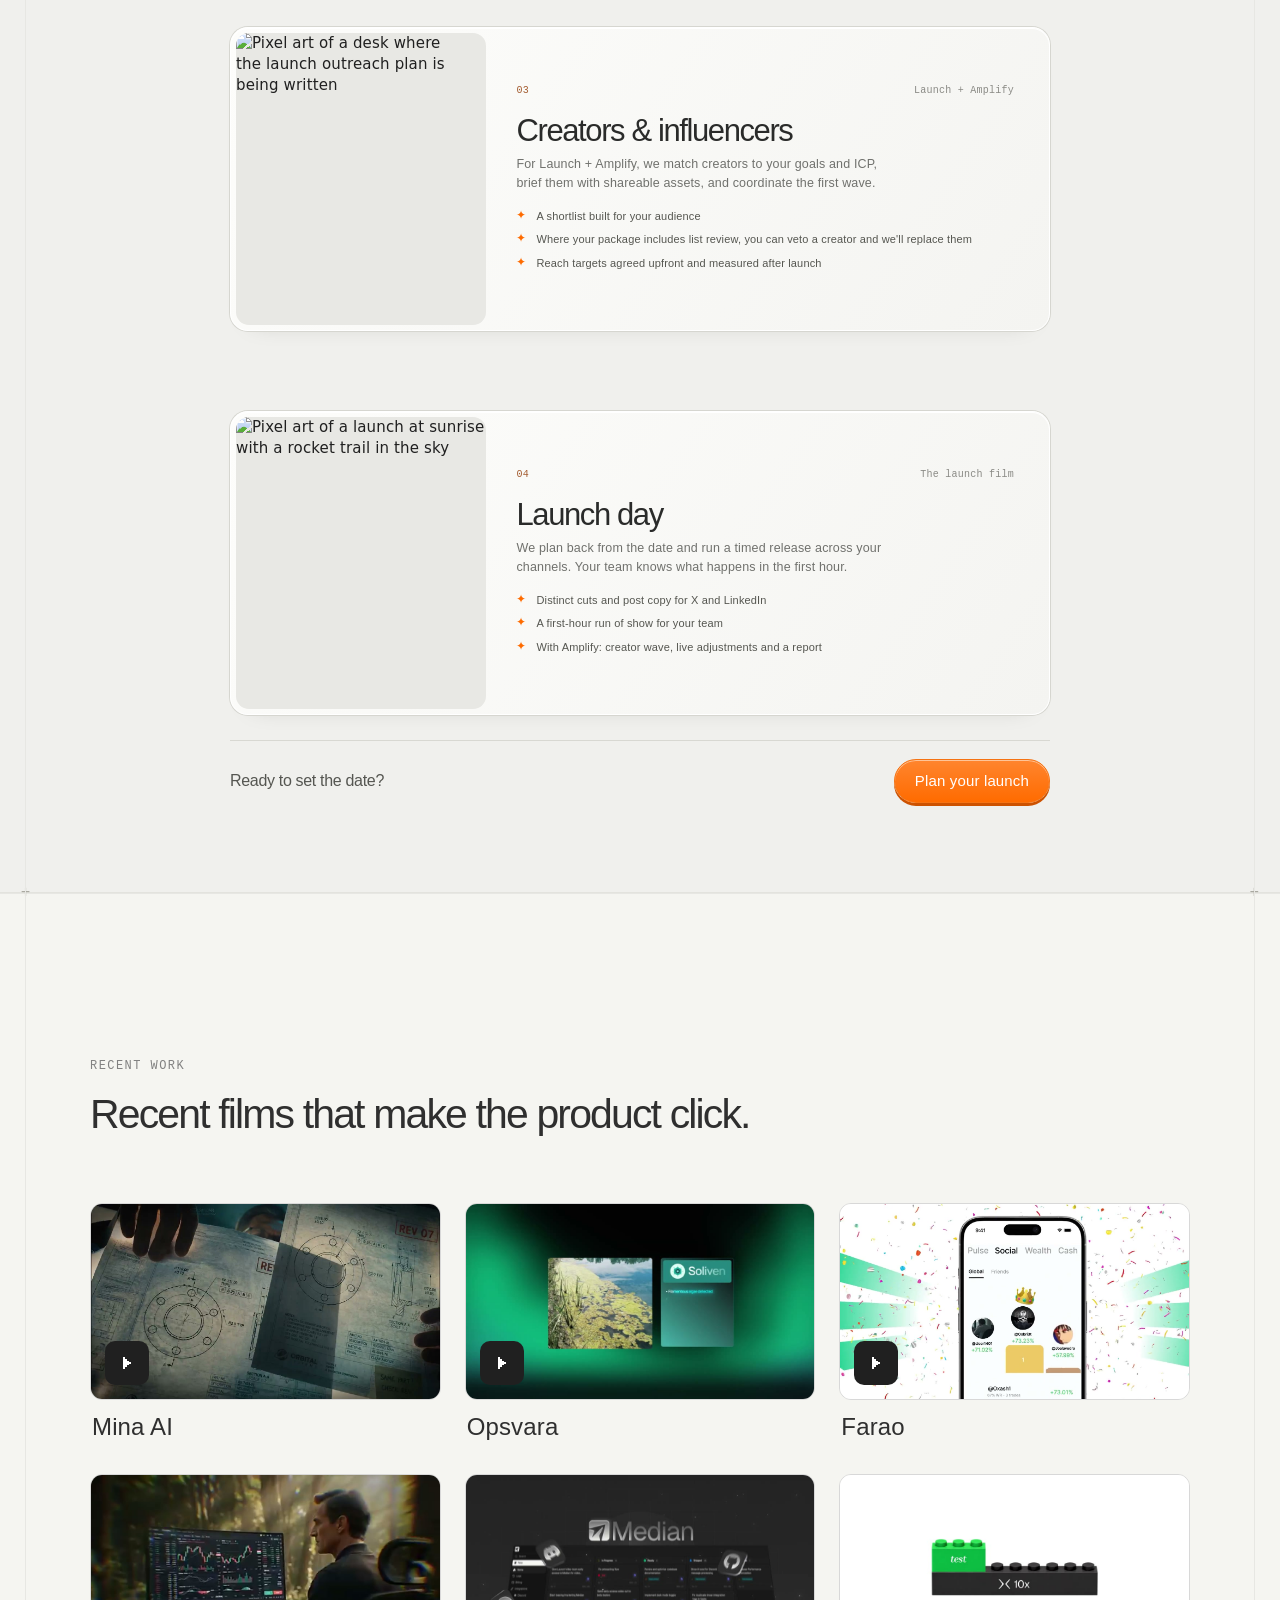
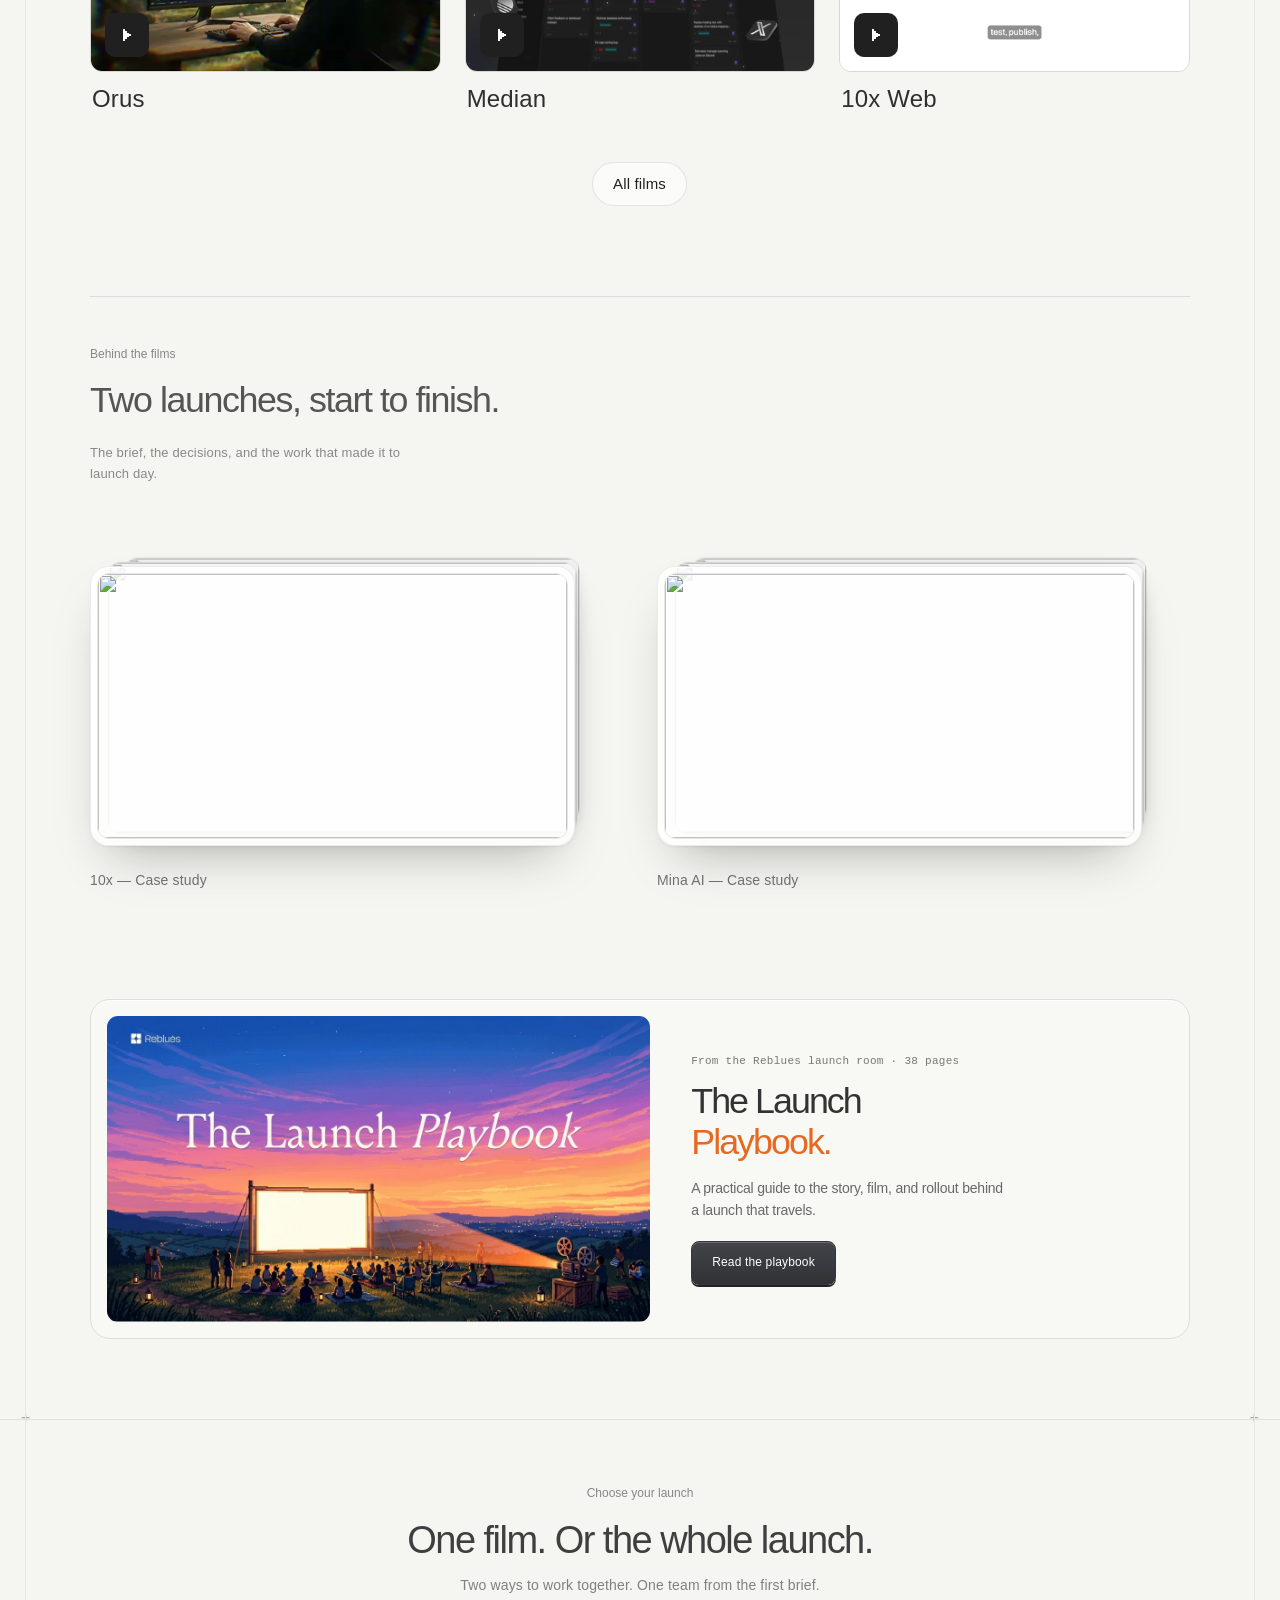
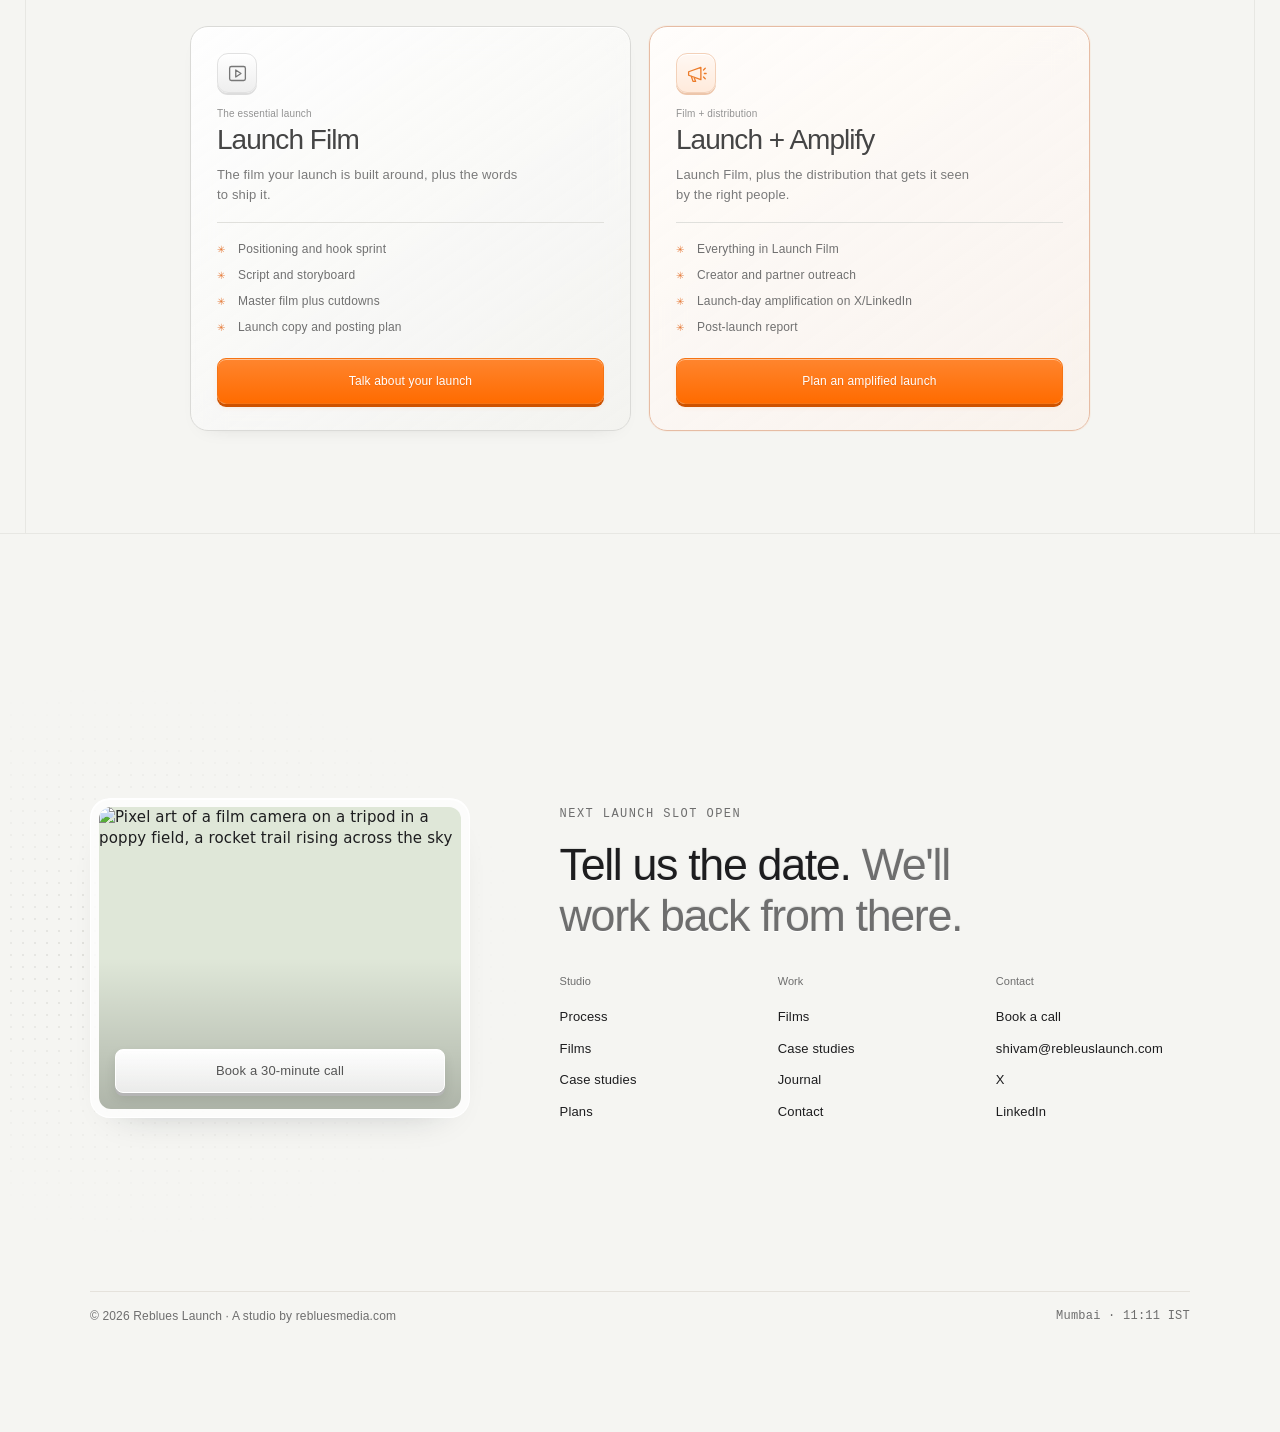
==== commit dc44a76e: "Add source-backed answers to launch case studies" ====
--- a/reblues-launch-site/index.html
+++ b/reblues-launch-site/index.html
@@ -4299,7 +4299,7 @@
         ];
         // journal posts: bodies are markdown, rendered only when a post is opened
         var POSTS = [
-          { slug: "10x-three-launches-791k-views", cat: "Case study", read: "6 min read", date: "Oct 2026", img: "assets/journal/10x-case.jpg", px: false, ph: "#182838", film: "10x",
+          { slug: "10x-three-launches-791k-views", cat: "Case study", read: "6 min read", date: "Oct 2026", img: "assets/journal/10x-case.jpg", px: false, ph: "#182838", film: "10x", sourceUrl: "https://www.rebluesmedia.com/cases/10x-case-study.pdf",
             title: "How 10x turned three launch films into 791K views",
             dek: "A crowded AI category, a founder-led hook, and one story that evolved across three launches in four months.",
             body: `10x is an AI app builder that can build, test and take a native iOS app to the App Store. The product was strong, but the category was crowded. A new AI app builder appeared on X almost every week, usually with the same claims: build faster, skip code, ship with AI. The launch could not sound like a better version of the same thing.
@@ -4325,8 +4325,13 @@
 
 ### The useful lesson
 Repeated launches do not need repeated explanations. They need a consistent category and a new reason to care each time. For 10x, the frame stayed stable while the proof evolved: open source, Shopify for apps, then build from anywhere.
-The film changed because the product changed. The story held because the category was clear.` },
-          { slug: "mina-ai-brand-in-two-weeks", cat: "Case study", read: "5 min read", date: "Oct 2026", img: "assets/journal/mina-ai-case.jpg", px: false, ph: "#14263a", film: "mina-ai",
+The film changed because the product changed. The story held because the category was clear.
+
+### In brief
+What was the challenge? 10x needed to stand apart from similar AI app builders and give each product release a clear reason to care.
+What did Reblues make? Three founder-led launch films across four months, with motion graphics to explain the product.
+What happened? The three X launch posts recorded 791K+ combined public views, 2,464 likes, 1,413 bookmarks, 373 replies and 112 reposts in the October 2026 case-study snapshot. These are post metrics, not attributed sales or guaranteed future results.` },
+          { slug: "mina-ai-brand-in-two-weeks", cat: "Case study", read: "5 min read", date: "Oct 2026", img: "assets/journal/mina-ai-case.jpg", px: false, ph: "#14263a", film: "mina-ai", sourceUrl: "https://www.rebluesmedia.com/cases/mina-ai-case-study.pdf",
             title: "How Mina AI built a launch-ready brand in two weeks",
             dek: "From a blank page to identity, launch film, cutdowns, print and sales assets for an AI workforce company.",
             body: `Mina AI builds AI workers for manufacturing procurement. They read drawings, find suppliers, send RFQs and compare bids. The company needed more than a video: it needed a visual identity and a complete set of launch materials that could explain an unfamiliar product with confidence.
@@ -4350,7 +4355,12 @@
 
 ### What the founder said
 After delivery, Mina AI CEO Sara AlMahri replied: "That's absolutely PERFECT. Thank you so sooo much. I love it."
-The useful part of the project was not speed alone. It was coherence: one identity, one story and every asset required to ship it, built as one system.` },
+The useful part of the project was not speed alone. It was coherence: one identity, one story and every asset required to ship it, built as one system.
+
+### In brief
+What was the challenge? Mina AI needed a coherent identity and film to explain its AI workforce for manufacturing procurement.
+What did Reblues make? A logo, brand kit, 105-second launch film, 30-second cut, social cutdowns, print media and sales assets.
+How long did it take? The case study documents a two-week production window. It does not report a view or revenue result.` },
           { slug: "genlook-120-launch-assets", cat: "Case study", read: "6 min read", date: "Oct 2026", img: "assets/journal/genlook-case.jpg", px: false, ph: "#091813",
             title: "How Genlook turned one brand system into 120+ launch assets",
             dek: "Identity, a 43-second explainer, 42 ad variations and 17 short-form videos for an AI try-on app.",
@@ -4534,7 +4544,7 @@
             '<div class="x-jcover x-r" style="--st:.18s;--ph:' + p.ph + '"><img' + (p.px ? ' class="x-px"' : "") + ' data-cfrom="' + p.img + '" alt="" width="1200" height="896" decoding="async" /></div>' +
             '<div class="x-art__grid"><nav class="x-toc" aria-label="Contents"><p class="x-mono">Contents</p><ol>' + items + "</ol></nav>" +
             '<div><details class="x-tocm"><summary><span class="x-mono">Contents</span><span class="x-tocm__cur"></span></summary><nav aria-label="Contents"><ol>' + items + "</ol></nav></details>" +
-            '<article class="x-prose">' + body + "</article>" +
+            '<article class="x-prose">' + body + (p.sourceUrl ? '<p class="x-mono"><a href="' + p.sourceUrl + '" target="_blank" rel="noopener noreferrer">Read the source case study (PDF)</a></p>' : '') + "</article>" +
             '<aside class="x-jcta x-r" aria-label="Book a call"><h2>Launching soon? Tell us the date.</h2><a class="x-btn" href="' + CAL + '" target="_blank" rel="noopener noreferrer">Book a 30-min call</a></aside></div></div>' +
             '<div class="x-rd__end"><p class="x-mono x-eyebrow">Next read</p><ul class="x-csg x-jg x-jg--2">' + rel.map(function (r, k) { return postCard(r, k, false); }).join("") + "</ul>" +
             relatedFilm +
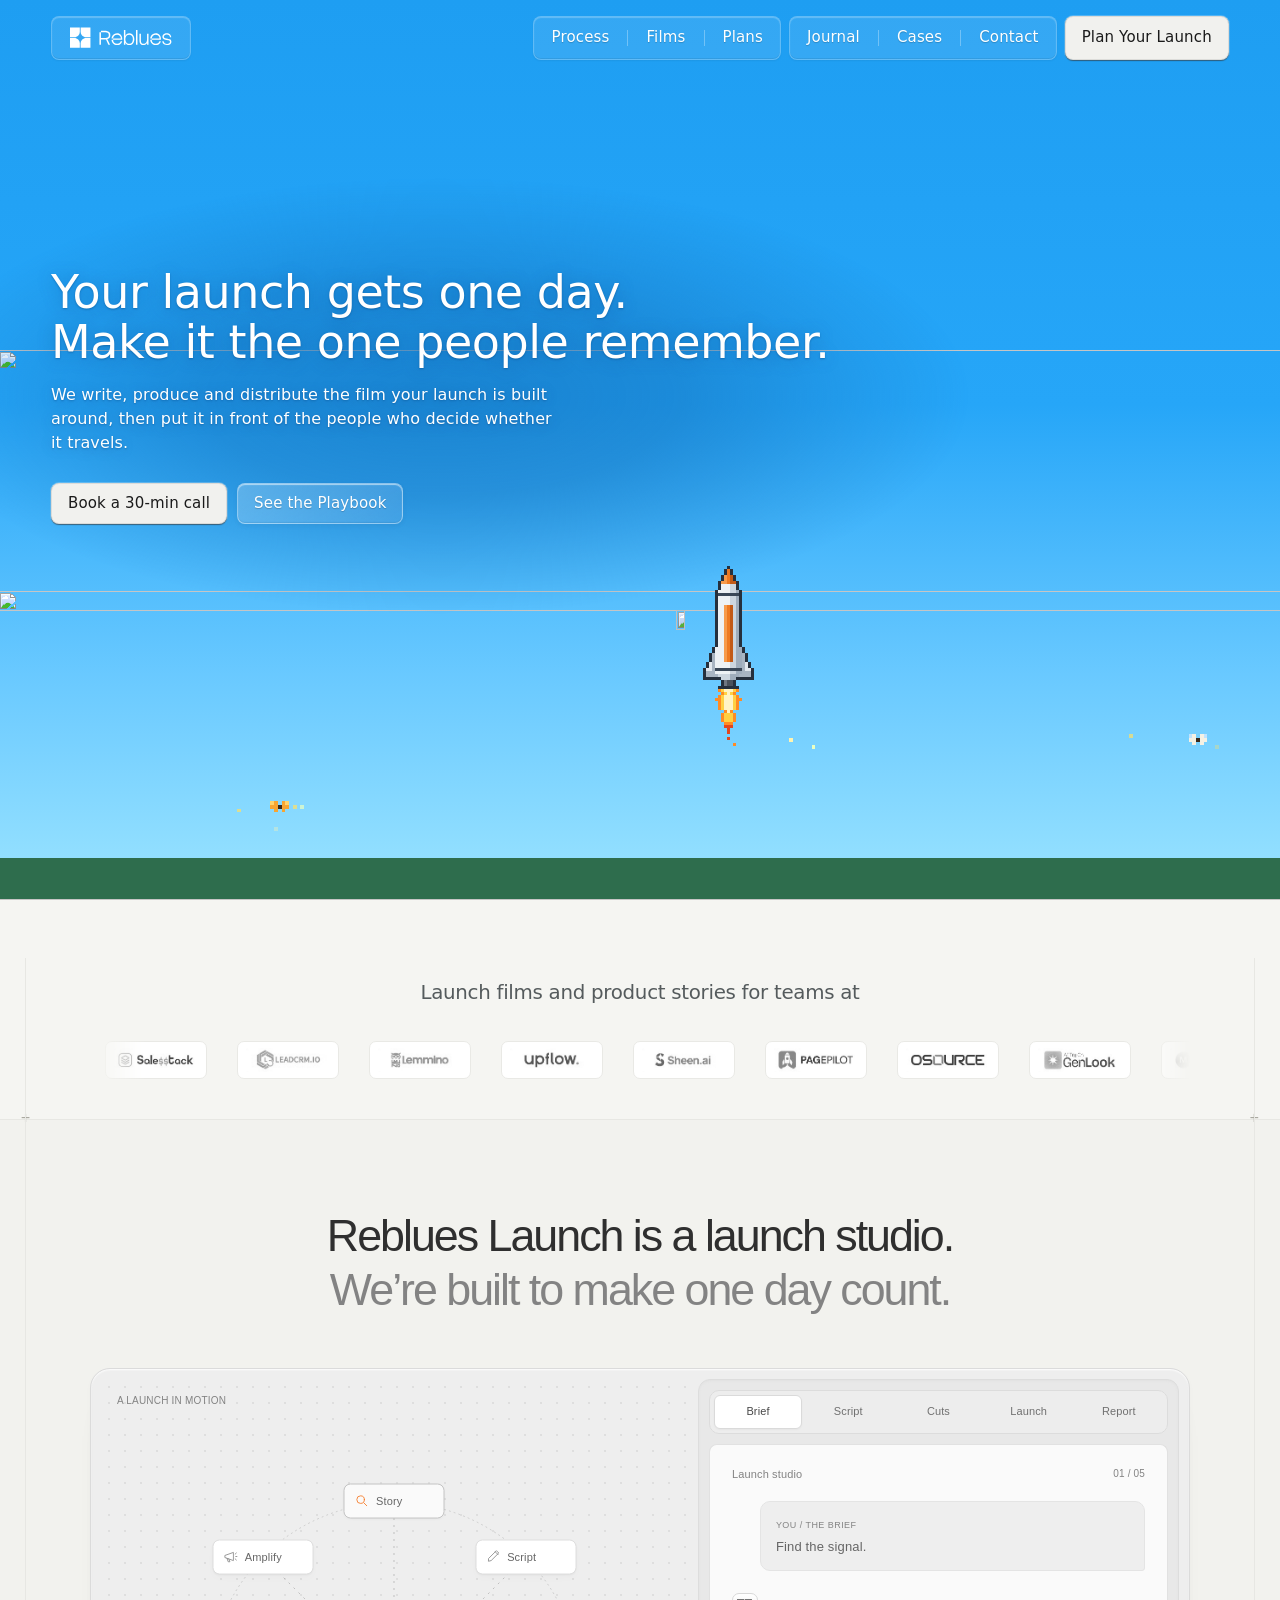
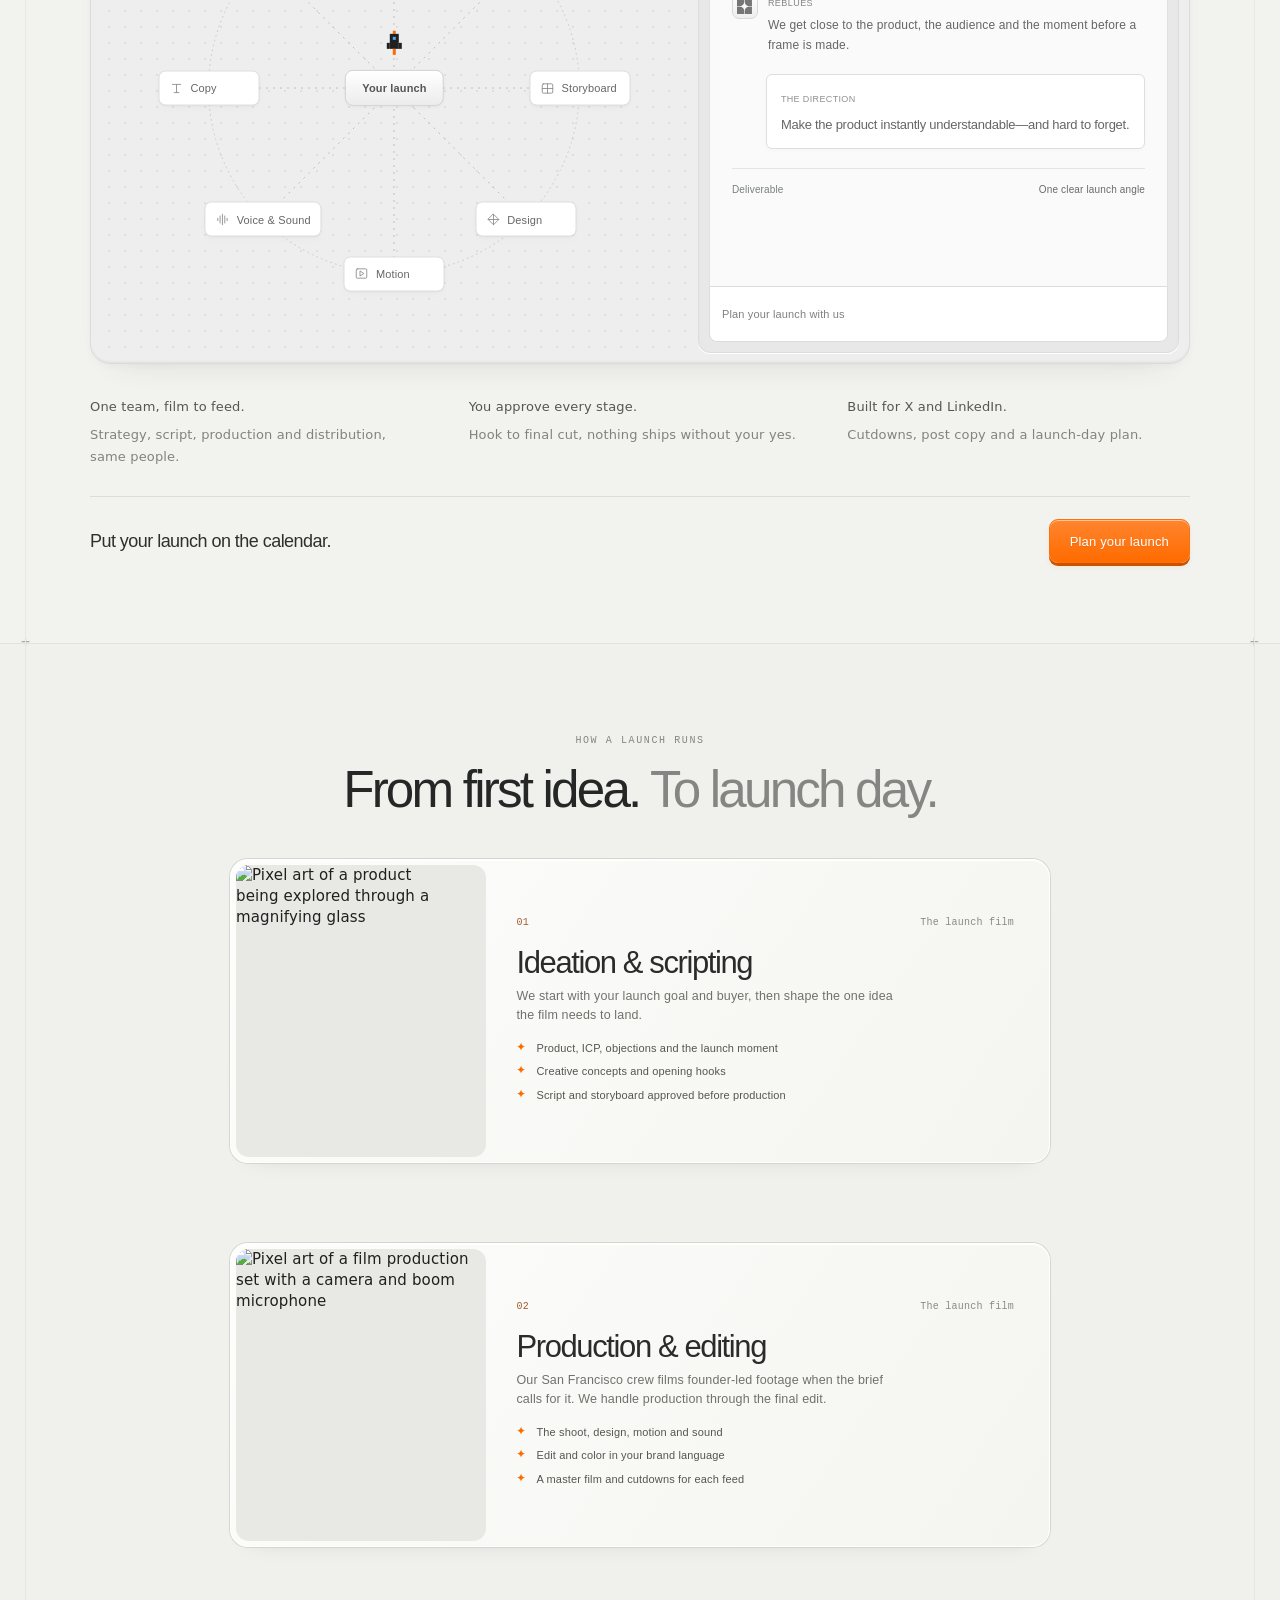
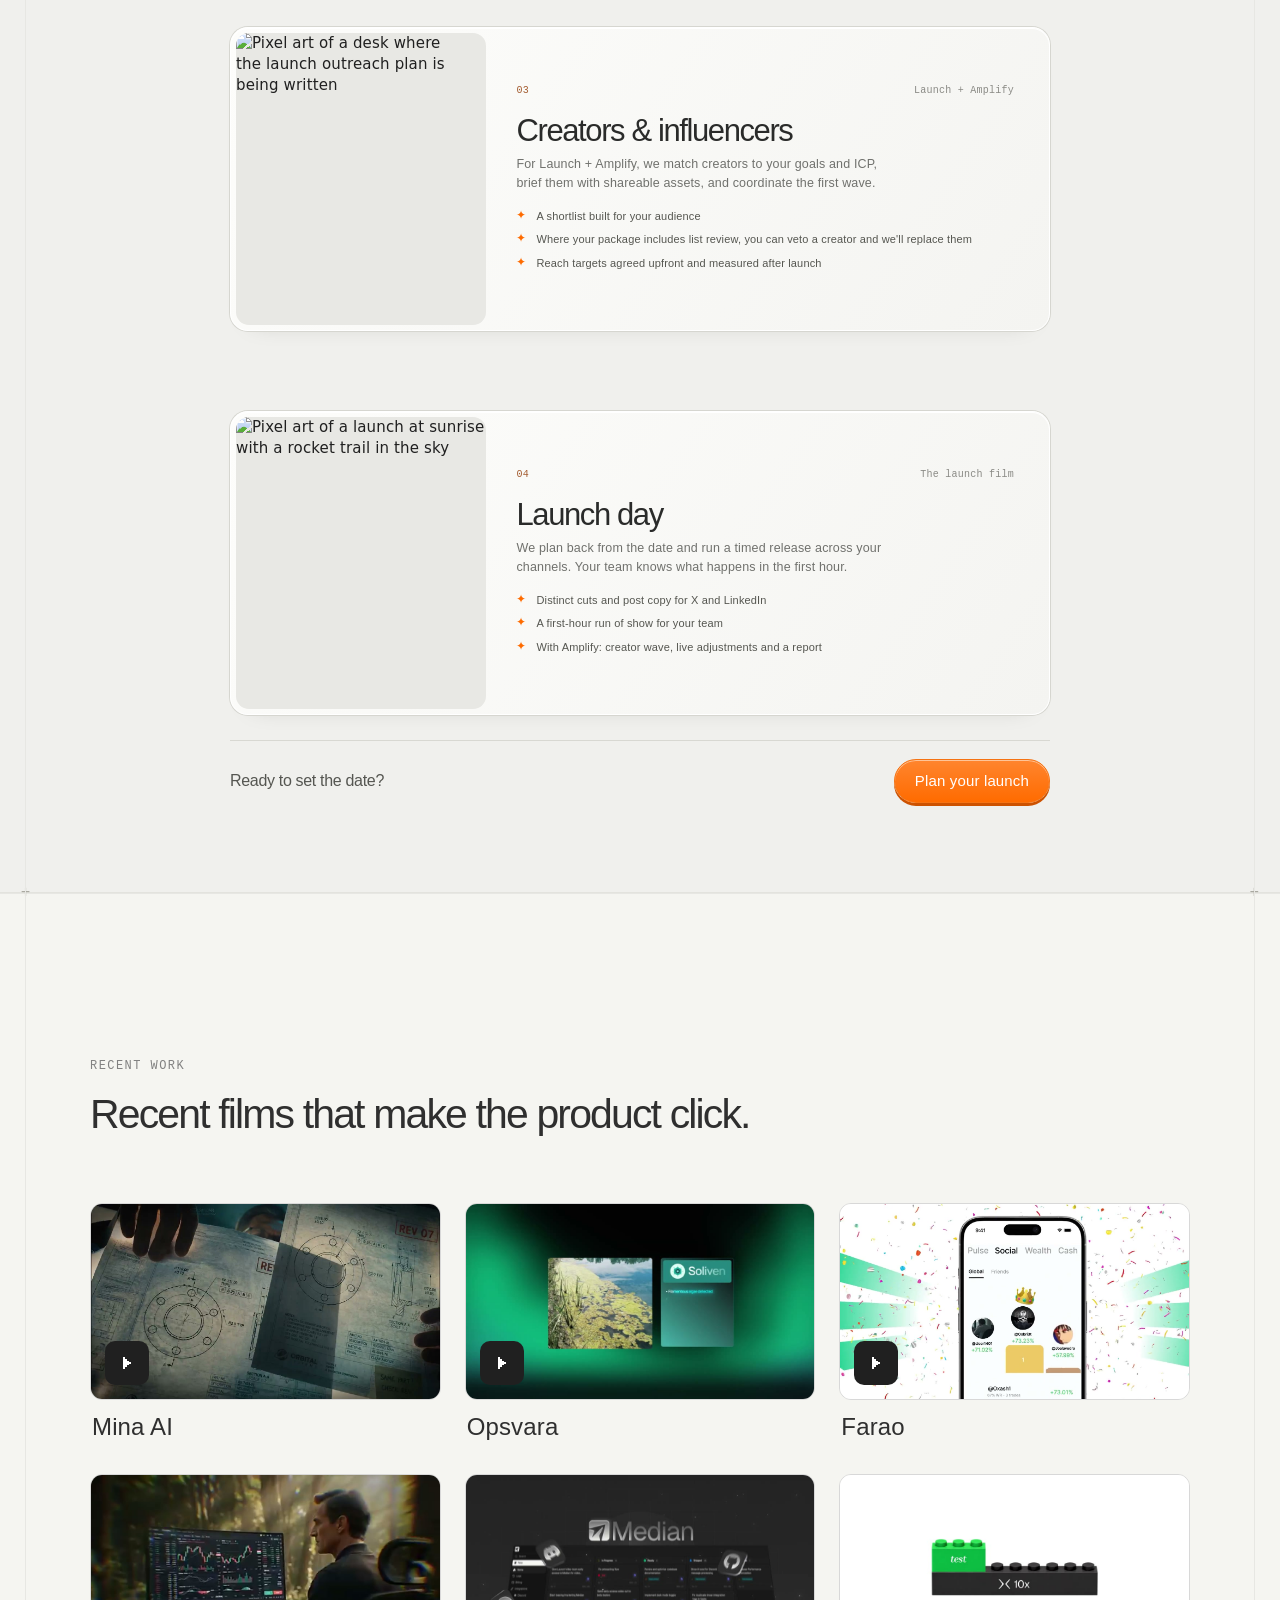
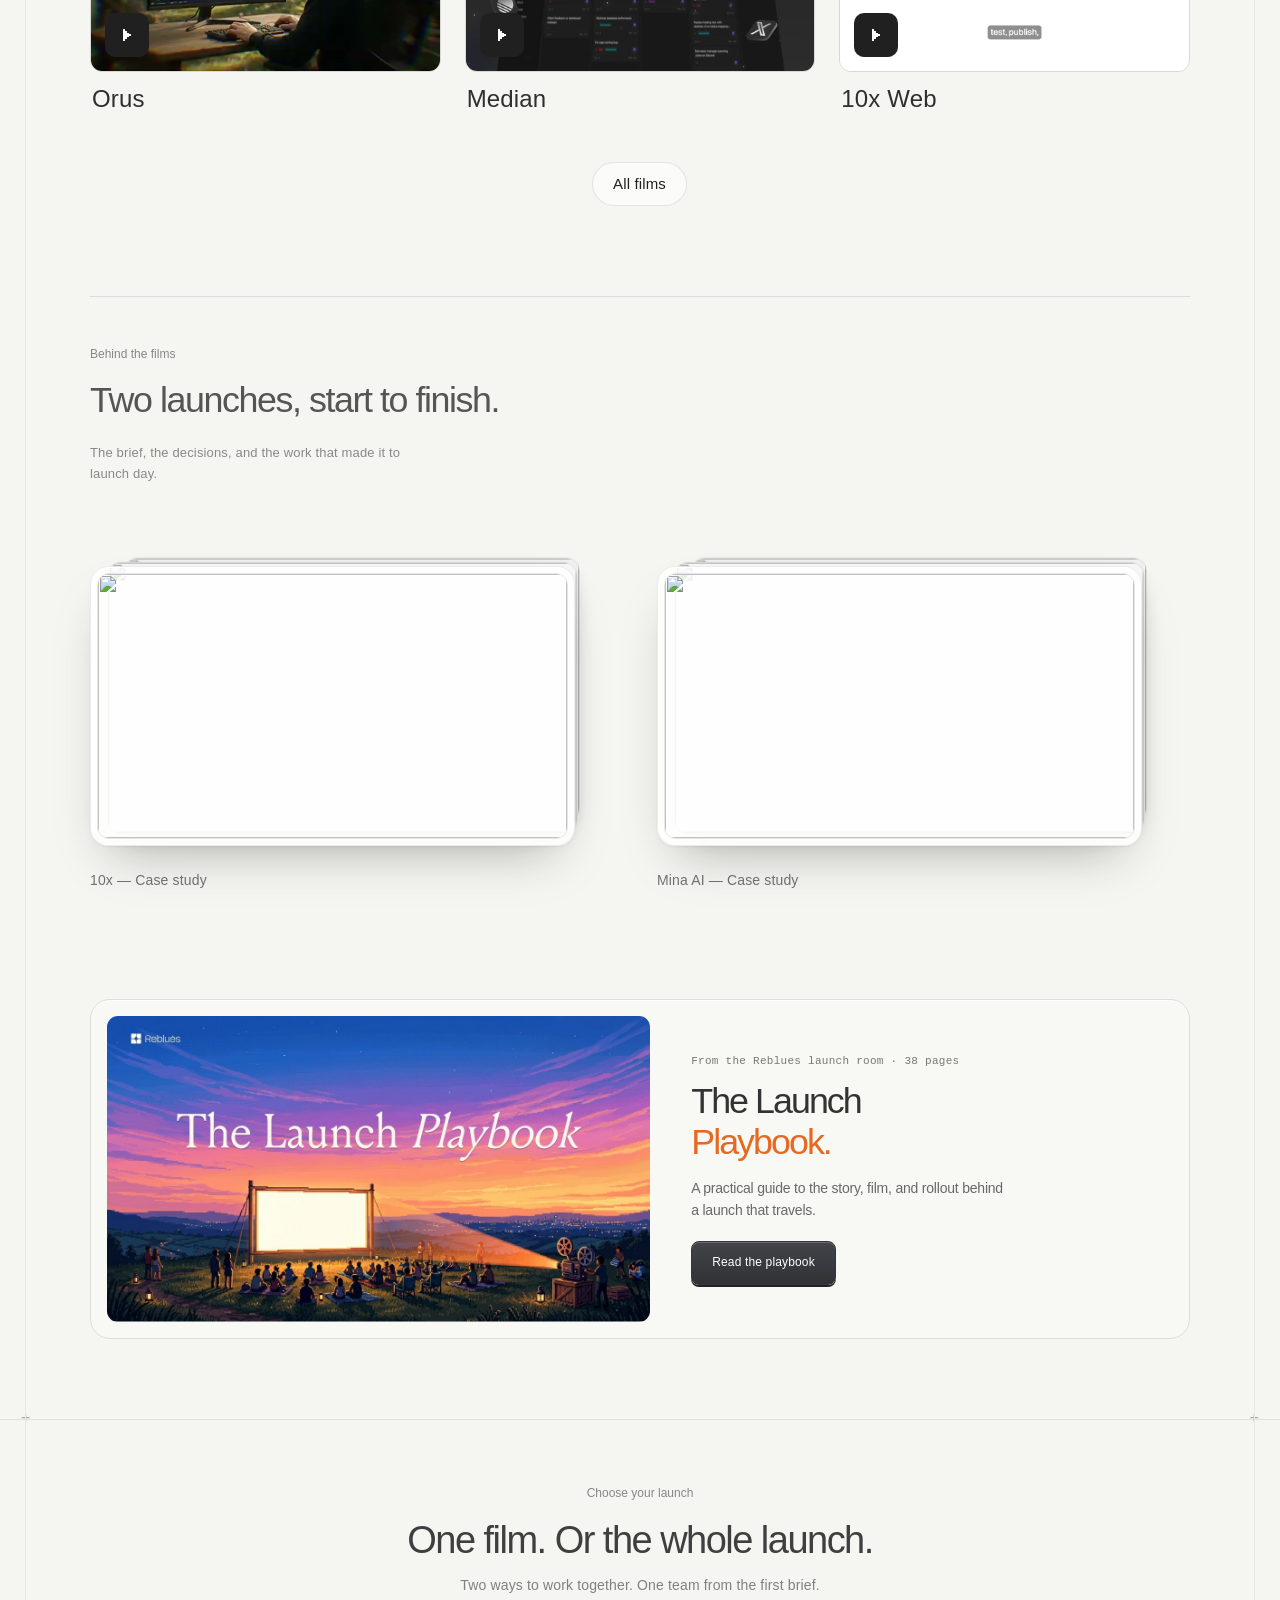
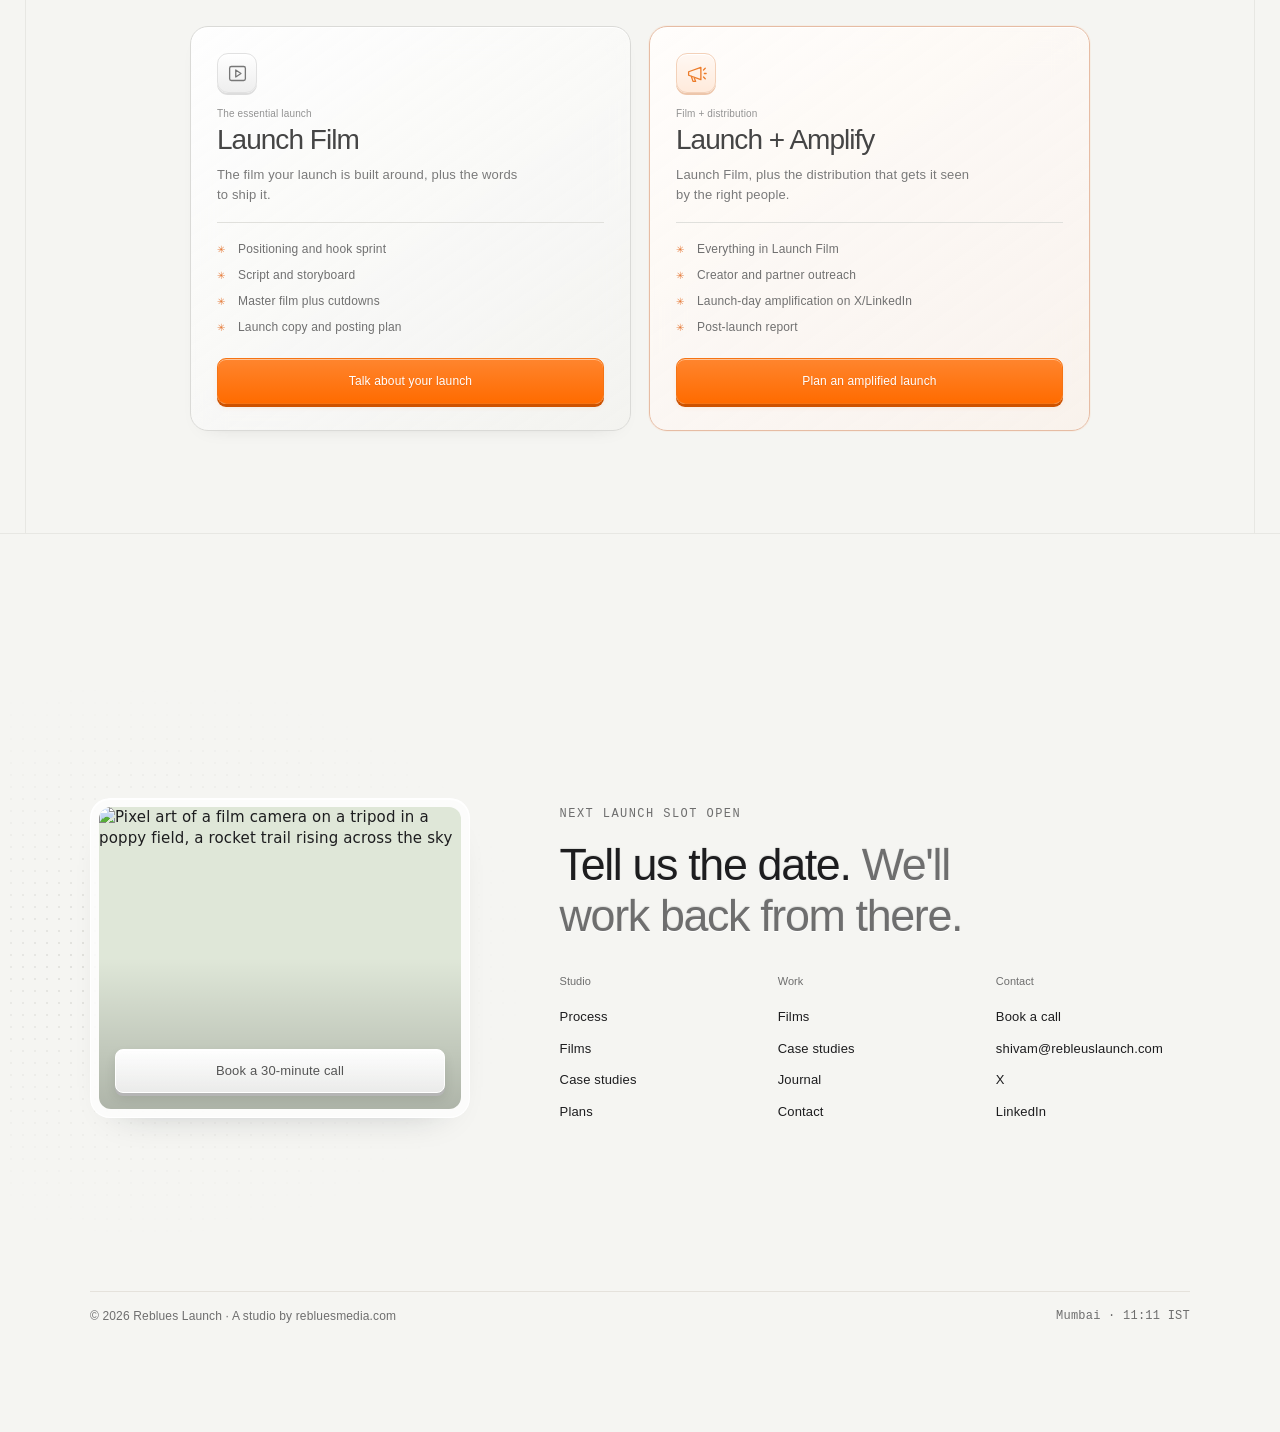
==== commit 53f396ca: "Verify Reblues Launch in Search Console" ====
--- a/reblues-launch-site/index.html
+++ b/reblues-launch-site/index.html
@@ -1,4 +1,5 @@
 <!DOCTYPE html><html lang="en"><head>
+    <meta name="google-site-verification" content="lwe1QoczZHNYTMzI58xoE6gXm7h34_jujzUK0mMYd9w" />
     <meta charset="utf-8"/>
     <meta http-equiv="Content-Security-Policy" content="default-src &#39;self&#39;; script-src &#39;self&#39; &#39;unsafe-inline&#39; https://unpkg.com/gsap@3.12.5/ https://unpkg.com/lenis@1.1.13/; style-src &#39;self&#39; &#39;unsafe-inline&#39; https://fonts.googleapis.com https://cdn.jsdelivr.net/npm/@fontsource/; font-src &#39;self&#39; https://fonts.gstatic.com https://cdn.jsdelivr.net/npm/@fontsource/; img-src &#39;self&#39; data: blob: https://ocoqzvxhrwnqsrifcraw.supabase.co; media-src &#39;self&#39; blob: https://ocoqzvxhrwnqsrifcraw.supabase.co; connect-src &#39;self&#39;; frame-src &#39;none&#39;; child-src &#39;none&#39;; object-src &#39;none&#39;; base-uri &#39;none&#39;; form-action https://calendly.com"/>
     <meta name="referrer" content="strict-origin-when-cross-origin"/>
